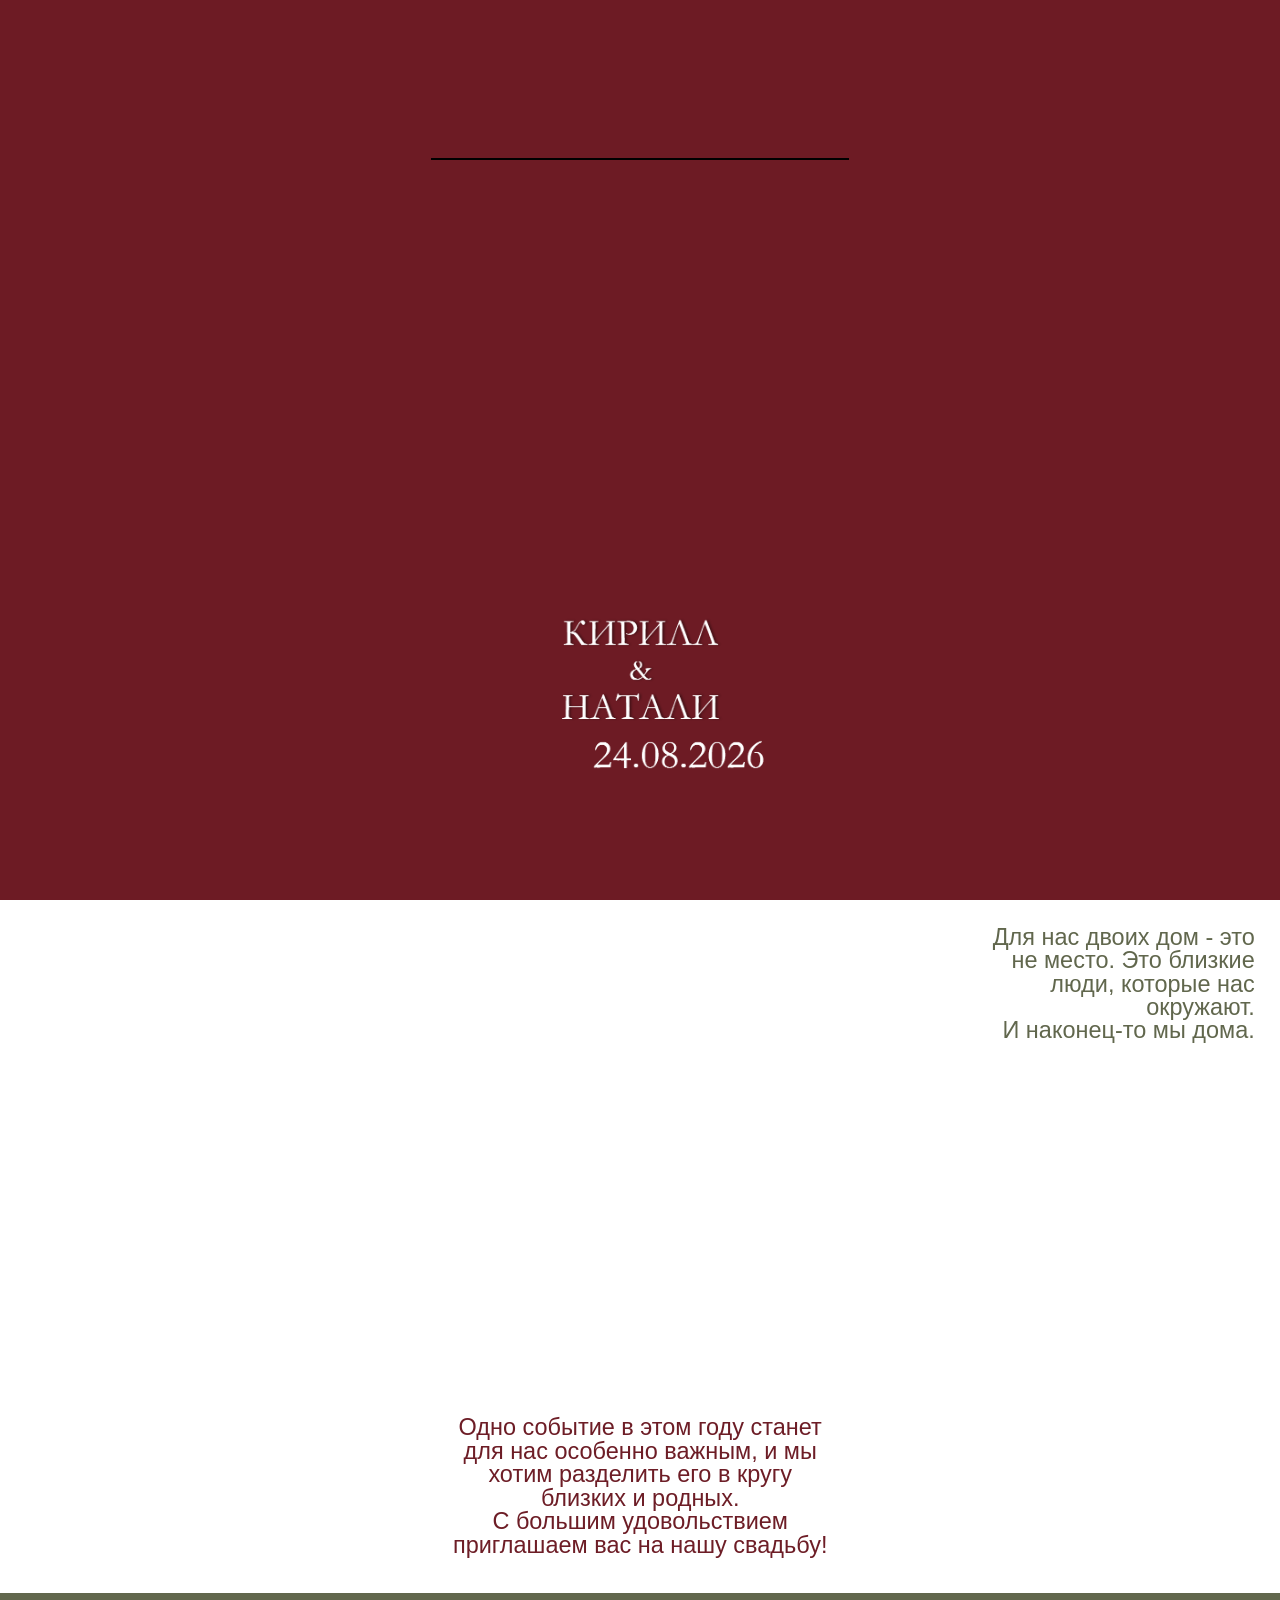
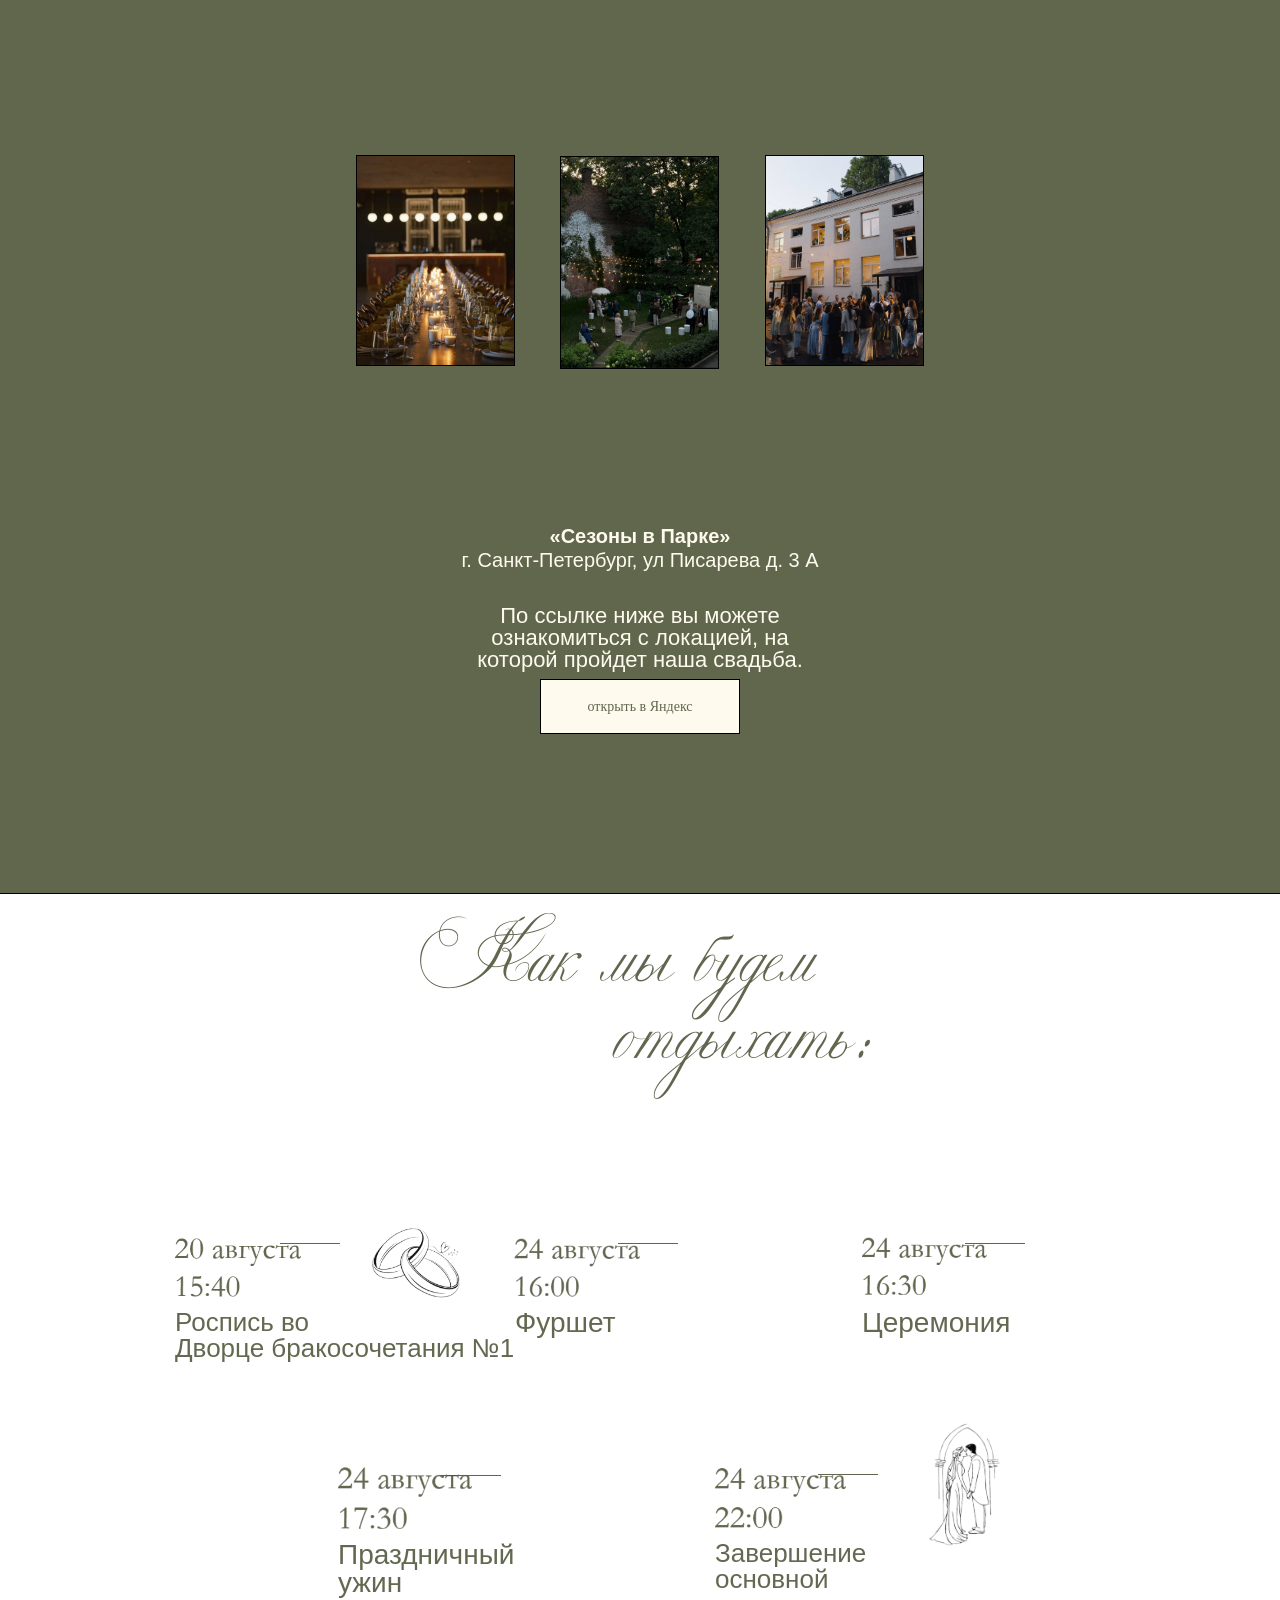
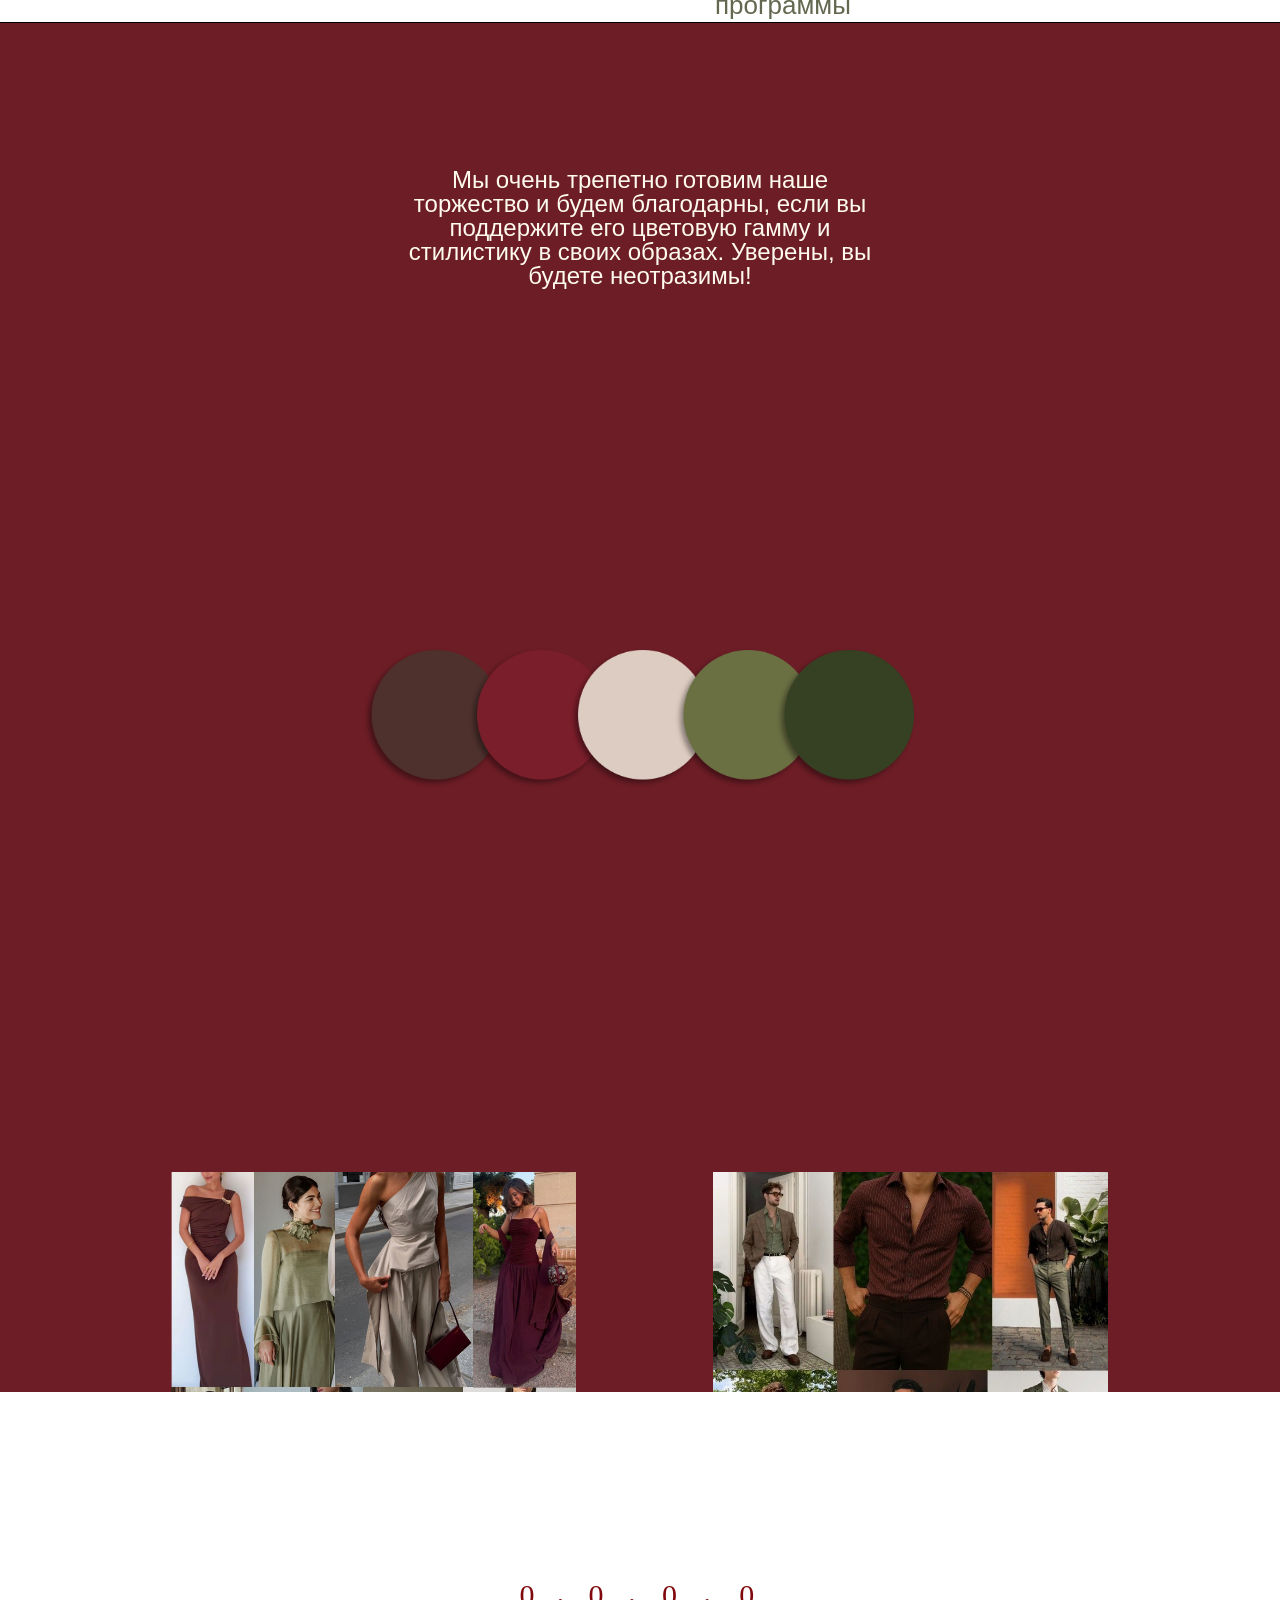
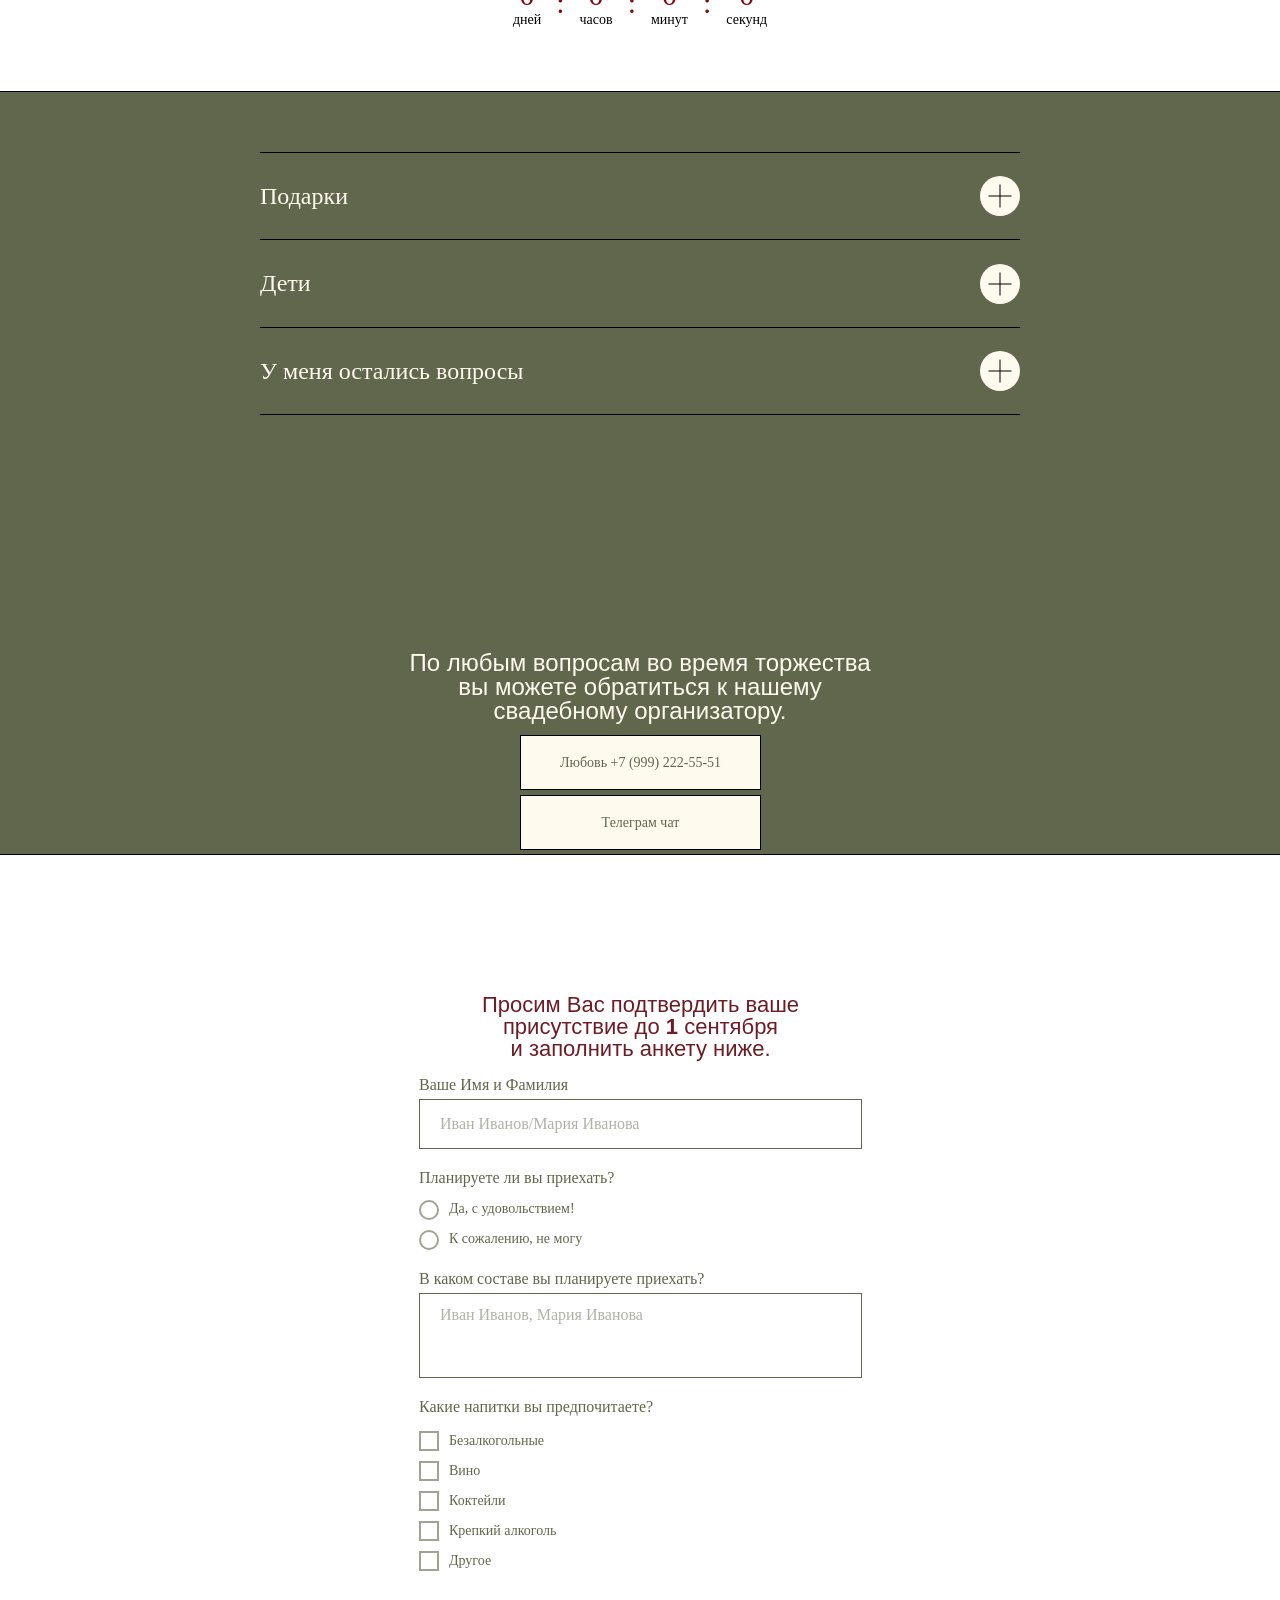
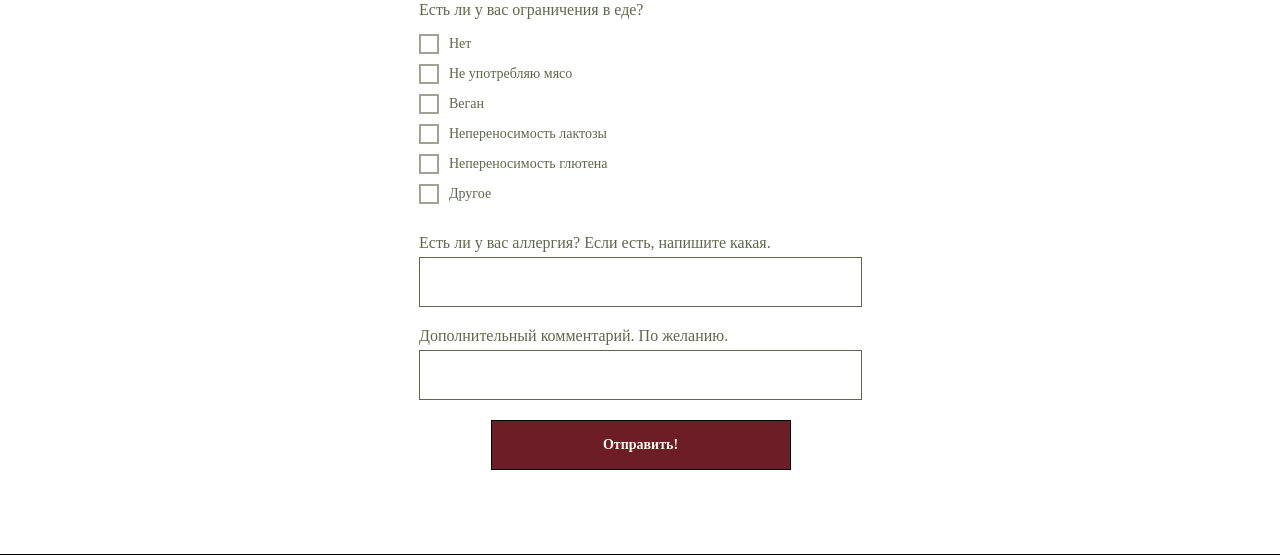
==== Invitation.html @ 8270ad00 "Сделал Дресс-код" ====
<!DOCTYPE html>
<!-- saved from url=(0051)https://inviteforwedd.ru/innaandvyacheslav/package2 -->
<html>

<head>
    <meta http-equiv="Content-Type" content="text/html; charset=UTF-8">
    <meta name="viewport" content="width=device-width, initial-scale=1.0"> <!--metatextblock-->
    <title>Натали и Кирилл</title>
    <meta property="og:url" content="https://inviteforwedd.ru/innaandvyacheslav/package2">
    <meta property="og:title" content="Натали и Кирилл">
    <meta property="og:description" content="">
    <meta property="og:type" content="website">
    <meta property="og:image" content="https://static.tildacdn.com/tild3133-3933-4231-a339-396462373131/photo.jpg">
    <link rel="canonical" href="https://inviteforwedd.ru/innaandvyacheslav/package2"> <!--/metatextblock-->
    <meta name="format-detection" content="telephone=no">
    <meta http-equiv="x-dns-prefetch-control" content="on">
    <link rel="dns-prefetch" href="https://ws.tildacdn.com/">
    <link rel="dns-prefetch" href="https://static.tildacdn.com/">
    <link rel="shortcut icon" href="https://static.tildacdn.com/img/tildafavicon.ico" type="image/x-icon">
    <!-- Assets -->
    <script type="text/javascript" async="" id="tildastatscript"
        src="./images/tilda-stat-1.0.min.js.Без названия"></script>
    <script src="./images/tilda-fallback-1.0.min.js.Без названия" async="" charset="utf-8"></script>
    <link rel="stylesheet" href="./images/tilda-grid-3.0.min.css" type="text/css" media="all"
        onerror="this.loaderr=&#39;y&#39;;">
    <link rel="stylesheet" href="./images/tilda-blocks-page88470726.min.css" type="text/css" media="all"
        onerror="this.loaderr=&#39;y&#39;;">
    <link rel="preconnect" href="https://fonts.gstatic.com/">
    <link href="./images/css2" rel="stylesheet">
    <link rel="stylesheet" href="./images/tilda-animation-2.0.min.css" type="text/css" media="all"
        onerror="this.loaderr=&#39;y&#39;;">
    <link rel="stylesheet" href="./images/tilda-forms-1.0.min.css" type="text/css" media="all"
        onerror="this.loaderr=&#39;y&#39;;">
    <link rel="stylesheet" href="./images/tilda-zoom-2.0.min.css" type="text/css" media="all"
        onload="this.media=&#39;all&#39;;" onerror="this.loaderr=&#39;y&#39;;"> <noscript>
        <link rel="stylesheet" href="https://static.tildacdn.com/css/tilda-zoom-2.0.min.css" type="text/css"
            media="all" />
    </noscript>
    <link rel="stylesheet" href="./images/Montserrat" type="text/css">
    <script nomodule="" src="./images/tilda-polyfill-1.0.min.js.Без названия" charset="utf-8"></script>
    <script
        type="text/javascript">function t_onReady(func) { if (document.readyState != 'loading') { func(); } else { document.addEventListener('DOMContentLoaded', func); } }
            function t_onFuncLoad(funcName, okFunc, time) { if (typeof window[funcName] === 'function') { okFunc(); } else { setTimeout(function () { t_onFuncLoad(funcName, okFunc, time); }, (time || 100)); } } function t396_initialScale(t) { var e = document.getElementById("rec" + t); if (e) { var i = e.querySelector(".t396__artboard"); if (i) { window.tn_scale_initial_window_width || (window.tn_scale_initial_window_width = document.documentElement.clientWidth); var a = window.tn_scale_initial_window_width, r = [], n, l = i.getAttribute("data-artboard-screens"); if (l) { l = l.split(","); for (var o = 0; o < l.length; o++)r[o] = parseInt(l[o], 10) } else r = [320, 480, 640, 960, 1200]; for (var o = 0; o < r.length; o++) { var d = r[o]; a >= d && (n = d) } var _ = "edit" === window.allrecords.getAttribute("data-tilda-mode"), c = "center" === t396_getFieldValue(i, "valign", n, r), s = "grid" === t396_getFieldValue(i, "upscale", n, r), w = t396_getFieldValue(i, "height_vh", n, r), g = t396_getFieldValue(i, "height", n, r), u = !!window.opr && !!window.opr.addons || !!window.opera || -1 !== navigator.userAgent.indexOf(" OPR/"); if (!_ && c && !s && !w && g && !u) { var h = parseFloat((a / n).toFixed(3)), f = [i, i.querySelector(".t396__carrier"), i.querySelector(".t396__filter")], v = Math.floor(parseInt(g, 10) * h) + "px", p; i.style.setProperty("--initial-scale-height", v); for (var o = 0; o < f.length; o++)f[o].style.setProperty("height", "var(--initial-scale-height)"); t396_scaleInitial__getElementsToScale(i).forEach((function (t) { t.style.zoom = h })) } } } } function t396_scaleInitial__getElementsToScale(t) { return t ? Array.prototype.slice.call(t.children).filter((function (t) { return t && (t.classList.contains("t396__elem") || t.classList.contains("t396__group")) })) : [] } function t396_getFieldValue(t, e, i, a) { var r, n = a[a.length - 1]; if (!(r = i === n ? t.getAttribute("data-artboard-" + e) : t.getAttribute("data-artboard-" + e + "-res-" + i))) for (var l = 0; l < a.length; l++) { var o = a[l]; if (!(o <= i) && (r = o === n ? t.getAttribute("data-artboard-" + e) : t.getAttribute("data-artboard-" + e + "-res-" + o))) break } return r } window.TN_SCALE_INITIAL_VER = "1.0", window.tn_scale_initial_window_width = null;</script>
    <script>function t_falladv__handleDomTimeOut() { if ("loading" == document.readyState && "object" == typeof window.performance && null !== document.head.querySelector('script[src^="https://static.tildacdn."]')) { var e = window.performance.getEntriesByType("resource"), t = ""; if (e.forEach((function (e) { e.name.indexOf("https://static.tildacdn.") > -1 && e.startTime > 0 && (t = "ok") })), "ok" != t) { console.log("Force switching origin"); var r = document.querySelectorAll("script,link,img"); Array.prototype.forEach.call(r, (function (e) { t_falladv__reloadSRC(e) })), window.lazy_err_static = "y" } } } function t_falladv__reloadSRC(e) { var t = e.tagName, r = "", n = ""; if (!("LINK" != t && "SCRIPT" != t && "IMG" != t || ("LINK" == t && (r = e.getAttribute("href")), "SCRIPT" != t && "IMG" != t || (r = e.getAttribute("src")), "string" != typeof r || "IMG" == t && -1 !== r.indexOf("/-/empty/")))) { var o = /\/static\.tildacdn\.(info|.{1,3})\//; if (o.test(r)) n = r.replace(o, "/static3.tildacdn.com/"); else if (0 === r.indexOf("https://ws.tildacdn.com/")) { var c = r.split("/"); n = "/" + c[c.length - 1] } if (n.indexOf("/css/fonts-tildasans") > 0 && (n = n.replace(".css", ".s3.css")), "" != n) { if ("SCRIPT" == t) { if (null !== document.head.querySelector('script[src^="' + n + '"]')) return } else if ("LINK" == t && null !== document.head.querySelector('link[href^="' + n + '"]')) return; if ("LINK" == t) { var i = window.document.createElement("link"); i.rel = "stylesheet", i.type = "text/css", i.href = n, i.media = "all", i.onload = function () { e.remove() }, document.head.appendChild(i) } else if ("SCRIPT" == t) { var a = window.document.createElement("script"); a.async = !0, a.src = n, a.onload = function () { e.remove() }, document.head.appendChild(a) } else "IMG" == t && (e.src = n); "object" != typeof window.t_cdnerrors && (window.t_cdnerrors = []), window.t_cdnerrors.push({ url: r }), console.log("(fallback) Try to reload: " + n) } } }
    </script>
    <script src="./images/jquery-1.10.2.min.js.Без названия" charset="utf-8"
        onerror="this.loaderr=&#39;y&#39;;"></script>
    <script src="./images/tilda-scripts-3.0.min.js.Без названия" charset="utf-8" defer=""
        onerror="this.loaderr=&#39;y&#39;;"></script>
    <script src="./images/tilda-blocks-page88470726.min.js.Без названия" charset="utf-8" async=""
        onerror="this.loaderr=&#39;y&#39;;"></script>
    <script src="./images/tilda-lazyload-1.0.min.js.Без названия" charset="utf-8" async=""
        onerror="this.loaderr=&#39;y&#39;;"></script>
    <script src="./images/tilda-animation-2.0.min.js.Без названия" charset="utf-8" async=""
        onerror="this.loaderr=&#39;y&#39;;"></script>
    <script src="./images/tilda-zero-1.1.min.js.Без названия" charset="utf-8" async=""
        onerror="this.loaderr=&#39;y&#39;;"></script>
    <script src="./images/tilda-forms-1.0.min.js.Без названия" charset="utf-8" async=""
        onerror="this.loaderr=&#39;y&#39;;"></script>
    <script src="./images/tilda-zero-forms-1.0.min.js.Без названия" charset="utf-8" async=""
        onerror="this.loaderr=&#39;y&#39;;"></script>
    <script src="./images/tilda-animation-ext-1.0.min.js.Без названия" charset="utf-8" async=""
        onerror="this.loaderr=&#39;y&#39;;"></script>
    <script src="./images/tilda-animation-sbs-1.0.min.js.Без названия" charset="utf-8" async=""
        onerror="this.loaderr=&#39;y&#39;;"></script>
    <script src="./images/tilda-zoom-2.0.min.js.Без названия" charset="utf-8" async=""
        onerror="this.loaderr=&#39;y&#39;;"></script>
    <script src="./images/hammer.min.js.Без названия" charset="utf-8" async=""
        onerror="this.loaderr=&#39;y&#39;;"></script>
    <script src="./images/tilda-zero-scale-1.0.min.js.Без названия" charset="utf-8" async=""
        onerror="this.loaderr=&#39;y&#39;;"></script>
    <script src="./images/tilda-zero-fixed-1.0.min.js.Без названия" charset="utf-8" async=""
        onerror="this.loaderr=&#39;y&#39;;"></script>
    <script src="./images/tilda-events-1.0.min.js.Без названия" charset="utf-8" async=""
        onerror="this.loaderr=&#39;y&#39;;"></script>
    <script type="text/javascript">window.dataLayer = window.dataLayer || [];</script>
    <script type="text/javascript">(function () {
            if ((/bot|google|yandex|baidu|bing|msn|duckduckbot|teoma|slurp|crawler|spider|robot|crawling|facebook/i.test(navigator.userAgent)) === false && typeof (sessionStorage) != 'undefined' && sessionStorage.getItem('visited') !== 'y' && document.visibilityState) {
                var style = document.createElement('style'); style.type = 'text/css'; style.innerHTML = '@media screen and (min-width: 980px) {.t-records {opacity: 0;}.t-records_animated {-webkit-transition: opacity ease-in-out .2s;-moz-transition: opacity ease-in-out .2s;-o-transition: opacity ease-in-out .2s;transition: opacity ease-in-out .2s;}.t-records.t-records_visible {opacity: 1;}}'; document.getElementsByTagName('head')[0].appendChild(style); function t_setvisRecs() { var alr = document.querySelectorAll('.t-records'); Array.prototype.forEach.call(alr, function (el) { el.classList.add("t-records_animated"); }); setTimeout(function () { Array.prototype.forEach.call(alr, function (el) { el.classList.add("t-records_visible"); }); sessionStorage.setItem("visited", "y"); }, 400); }
                document.addEventListener('DOMContentLoaded', t_setvisRecs);
            }
        })();</script>
    <style type="text/css">
        @media screen and (min-width: 980px) {
            .t-records {
                opacity: 0;
            }

            .t-records_animated {
                -webkit-transition: opacity ease-in-out .2s;
                -moz-transition: opacity ease-in-out .2s;
                -o-transition: opacity ease-in-out .2s;
                transition: opacity ease-in-out .2s;
            }

            .t-records.t-records_visible {
                opacity: 1;
            }
        }
    </style>
    <script src="./images/timer.min.js.Без названия"></script>
    <style>
        .t396 .t-animate[data-animate-style="fadein"],
        .t396 .t-animate[data-animate-style="fadeinup"],
        .t396 .t-animate[data-animate-style="fadeindown"],
        .t396 .t-animate[data-animate-style="fadeinleft"],
        .t396 .t-animate[data-animate-style="fadeinright"],
        .t396 .t-animate[data-animate-style="zoomin"],
        .t396 .t-animate[data-animate-style="zoomout"] {
            opacity: 0;
            -webkit-transition-property: opacity, transform;
            transition-property: opacity, transform;
            -webkit-transition-duration: 1s;
            transition-duration: 1s;
            -webkit-transition-timing-function: cubic-bezier(0.19, 1, 0.22, 1);
            transition-timing-function: cubic-bezier(0.19, 1, 0.22, 1);
            -webkit-backface-visibility: hidden;
            backface-visibility: hidden;
        }

        @media screen and (max-width: 1199px) {

            .t396 .t-animate[data-animate-style-res-320="fadein"],
            .t396 .t-animate[data-animate-style-res-320="fadeinup"],
            .t396 .t-animate[data-animate-style-res-320="fadeindown"],
            .t396 .t-animate[data-animate-style-res-320="fadeinleft"],
            .t396 .t-animate[data-animate-style-res-320="fadeinright"],
            .t396 .t-animate[data-animate-style-res-320="zoomin"],
            .t396 .t-animate[data-animate-style-res-320="zoomout"] {
                opacity: 0;
                -webkit-transition-property: opacity, transform;
                transition-property: opacity, transform;
                -webkit-transition-duration: 1s;
                transition-duration: 1s;
                -webkit-transition-timing-function: cubic-bezier(0.19, 1, 0.22, 1);
                transition-timing-function: cubic-bezier(0.19, 1, 0.22, 1);
                -webkit-backface-visibility: hidden;
                backface-visibility: hidden;
            }
        }

        .t396 .t-title.t-animate {
            -webkit-transition-duration: 1.2s;
            transition-duration: 1.2s;
        }

        .t396 .t-descr.t-animate,
        .t396 .t-uptitle.t-animate,
        .t396 .t-subtitle.t-animate,
        .t396 .t-text.t-animate {
            -webkit-transition-duration: 0.7s;
            transition-duration: 0.7s;
        }

        .t396 .t-item.t-animate {
            -webkit-transition-duration: 0.5s;
            transition-duration: 0.5s;
        }

        .t396 .t-animate[data-animate-style="fadein"] {
            opacity: 0;
            transform: none;
        }

        @media screen and (max-width: 1199px) {
            #allrecords .t396 .t-animate[data-animate-style-res-320="fadein"] {
                opacity: 0;
                transform: none;
            }
        }

        .t396 .t-animate_started[data-animate-style="fadein"] {
            opacity: 1;
        }

        @media screen and (max-width: 1199px) {
            #allrecords .t396 .t-animate_started[data-animate-style-res-320="fadein"] {
                opacity: 1;
            }
        }

        .t396 .t-animate[data-animate-style="fadeinup"] {
            -webkit-transform: translate(0, 100px);
            transform: translate(0, 100px);
        }

        @media screen and (max-width: 1199px) {
            #allrecords .t396 .t-animate[data-animate-style-res-320="fadeinup"] {
                -webkit-transform: translate(0, 100px);
                transform: translate(0, 100px);
            }
        }

        .t396 .t-animate_started[data-animate-style="fadeinup"] {
            opacity: 1;
            -webkit-transform: none;
            transform: none;
        }

        @media screen and (max-width: 1199px) {
            #allrecords .t396 .t-animate_started[data-animate-style-res-320="fadeinup"] {
                opacity: 1;
                -webkit-transform: none;
                transform: none;
            }
        }

        .t396 .t-animate[data-animate-style="fadeindown"] {
            -webkit-transform: translate(0, -100px);
            transform: translate(0, -100px);
        }

        @media screen and (max-width: 1199px) {
            #allrecords .t396 .t-animate[data-animate-style-res-320="fadeindown"] {
                -webkit-transform: translate(0, -100px);
                transform: translate(0, -100px);
            }
        }

        .t396 .t-animate_started[data-animate-style="fadeindown"] {
            opacity: 1;
            -webkit-transform: none;
            transform: none;
        }

        @media screen and (max-width: 1199px) {
            #allrecords .t396 .t-animate_started[data-animate-style-res-320="fadeindown"] {
                opacity: 1;
                -webkit-transform: none;
                transform: none;
            }
        }

        .t396 .t-animate[data-animate-style="fadeinleft"] {
            -webkit-transform: translate(100px, 0);
            transform: translate(100px, 0);
        }

        @media screen and (max-width: 1199px) {
            #allrecords .t396 .t-animate[data-animate-style-res-320="fadeinleft"] {
                -webkit-transform: translate(100px, 0);
                transform: translate(100px, 0);
            }
        }

        .t396 .t-animate_started[data-animate-style="fadeinleft"] {
            opacity: 1;
            -webkit-transform: none;
            transform: none;
        }

        @media screen and (max-width: 1199px) {
            #allrecords .t396 .t-animate_started[data-animate-style-res-320="fadeinleft"] {
                opacity: 1;
                -webkit-transform: none;
                transform: none;
            }
        }

        .t396 .t-animate[data-animate-style="fadeinright"] {
            -webkit-transform: translate(-100px, 0);
            transform: translate(-100px, 0);
        }

        @media screen and (max-width: 1199px) {
            #allrecords .t396 .t-animate[data-animate-style-res-320="fadeinright"] {
                -webkit-transform: translate(-100px, 0);
                transform: translate(-100px, 0);
            }
        }

        .t396 .t-animate_started[data-animate-style="fadeinright"] {
            opacity: 1;
            -webkit-transform: none;
            transform: none;
        }

        @media screen and (max-width: 1199px) {
            #allrecords .t396 .t-animate_started[data-animate-style-res-320="fadeinright"] {
                opacity: 1;
                -webkit-transform: none;
                transform: none;
            }
        }

        .t396 .t-animate[data-animate-style="zoomin"] {
            -webkit-transform: scale(0.9);
            transform: scale(0.9);
        }

        @media screen and (max-width: 1199px) {
            #allrecords .t396 .t-animate[data-animate-style-res-320="zoomin"] {
                -webkit-transform: scale(0.9);
                transform: scale(0.9);
            }
        }

        .t396 .t-animate_started[data-animate-style="zoomin"] {
            opacity: 1;
            -webkit-transform: scale(1);
            transform: scale(1);
        }

        @media screen and (max-width: 1199px) {
            #allrecords .t396 .t-animate_started[data-animate-style-res-320="zoomin"] {
                opacity: 1;
                -webkit-transform: scale(1);
                transform: scale(1);
            }
        }

        .t396 .t-animate[data-animate-style="zoomout"] {
            -webkit-transform: scale(1.2);
            transform: scale(1.2);
        }

        @media screen and (max-width: 1199px) {
            #allrecords .t396 .t-animate[data-animate-style-res-320="zoomout"] {
                -webkit-transform: scale(1.2);
                transform: scale(1.2);
            }
        }

        .t396 .t-animate_started[data-animate-style="zoomout"] {
            opacity: 1;
            -webkit-transform: scale(1);
            transform: scale(1);
        }

        @media screen and (max-width: 1199px) {
            #allrecords .t396 .t-animate_started[data-animate-style-res-320="zoomout"] {
                opacity: 1;
                -webkit-transform: scale(1);
                transform: scale(1);
            }
        }

        .t396 .t-animate_started[data-animate-distance],
        .t396 .t-animate_started[data-animate-scale] {
            -webkit-transform: none !important;
            transform: none !important;
        }

        @media screen and (max-width: 1199px) {

            #allrecords .t396 .t-animate_started[data-animate-distance-res-320],
            #allrecords .t396 .t-animate_started[data-animate-style-res-320="zoomout"] {
                -webkit-transform: none !important;
                transform: none !important;
            }
        }
    </style>
    <style id="sbs-animation-block-overflow">
        .t-animation-sbs__overflow-x {
            overflow-x: hidden;
        }
    </style>
    <style id="zero-forms-textarea-styles">
        .t396__elem .t-input-group_ta textarea.t-input {
            padding-top: 10px;
            vertical-align: bottom;
            resize: none;
        }
    </style>
    <link id="t-zero-form-errorbox-styles" href="./images/tilda-zero-form-errorbox.min.css" rel="stylesheet"
        data-loaded="true">
    <link href="./images/css" rel="stylesheet" type="text/css">
</head>

<body class="t-body" style="margin: 0px;"> <!--allrecords-->
    <div id="allrecords" class="t-records t-records_animated t-records_visible"
        data-hook="blocks-collection-content-node" data-tilda-project-id="8647961" data-tilda-page-id="88470726"
        data-tilda-page-alias="innaandvyacheslav/package2" data-tilda-formskey="ae5c109b0ddc4888ee8eb10388647961"
        data-tilda-cookie="no" data-tilda-lazy="yes" data-tilda-root-zone="com" data-tilda-project-country="RU">
        <div id="rec1462533431" class="r t-rec t-screenmin-640px" style=" " data-animationappear="off"
            data-record-type="674" data-screen-min="640px"> <!-- T674 -->
            <div class="t674">
                <div class="t674__cover t674__cover_fixed" id="recorddiv1462533431" itemscope=""
                    itemtype="http://schema.org/ImageObject">
                    <div class="t674__cover-carrier t-bgimg loaded"
                        data-original="https://static.tildacdn.com/tild6362-3363-4931-a132-383434323131/_1.jpg"
                        style="background-image: url(&quot;https://optim.tildacdn.com/tild6362-3363-4931-a132-383434323131/-/format/webp/_1.jpg.webp&quot;);">
                    </div>
                    <meta itemprop="image"
                        content="https://static.tildacdn.com/tild6362-3363-4931-a132-383434323131/_1.jpg">
                </div>
                <style>
                    @media screen and (min-width:641px) {
                        body {
                            background-color: #ffffff !important;
                            ;
                            position: relative;
                            z-index: 0;
                        }

                        #allrecords {
                            background-color: transparent !important;
                        }

                        #rec1462533431 .t674__cover {
                            display: block;
                        }

                        #rec1462533431 .t674__cover-carrier {
                            opacity: 0;
                        }

                        #rec1462533431 .t674__cover-carrier.loaded {
                            opacity: 1;
                        }
                    }
                </style>
            </div>
            <script>(function () { var isSafariOnIOS = !!navigator.userAgent.match(/iP(hone|od|ad)/) && navigator.userAgent.match(/WebKit/i) && !navigator.userAgent.match(/CriOS/i) && !navigator.userAgent.match(/FxiOS/i); if (!isSafariOnIOS) return; var recid = 'rec1462533431'; var rec = document.getElementById(recid); if (!rec) return; rec.classList.add('safari'); })();</script>
        </div>
        <div id="rec1462533441" class="r t-rec t-screenmax-640px" style=" " data-animationappear="off"
            data-record-type="674" data-screen-max="640px"> <!-- T674 -->
            <div class="t674">
                <div class="t674__cover t674__cover_fixed" id="recorddiv1462533441" itemscope=""
                    itemtype="http://schema.org/ImageObject">
                    <div class="t674__cover-carrier t-bgimg"
                        data-original="https://static.tildacdn.com/tild3234-6533-4332-b534-346431343737/photo.jpeg"
                        style="background-image:url(https://thb.tildacdn.com/tild3234-6533-4332-b534-346431343737/-/resizeb/20x/photo.jpeg)">
                    </div>
                    <meta itemprop="image"
                        content="https://static.tildacdn.com/tild3234-6533-4332-b534-346431343737/photo.jpeg">
                </div>
                <style>
                    @media screen and (max-width:640px) {
                        body {
                            background-color: #ffffff !important;
                            ;
                            position: relative;
                            z-index: 0;
                        }

                        #allrecords {
                            background-color: transparent !important;
                        }

                        #rec1462533441 .t674__cover {
                            display: block;
                        }

                        #rec1462533441 .t674__cover-carrier {
                            opacity: 0;
                        }

                        #rec1462533441 .t674__cover-carrier.loaded {
                            opacity: 1;
                        }
                    }
                </style>
            </div>
            <script>(function () { var isSafariOnIOS = !!navigator.userAgent.match(/iP(hone|od|ad)/) && navigator.userAgent.match(/WebKit/i) && !navigator.userAgent.match(/CriOS/i) && !navigator.userAgent.match(/FxiOS/i); if (!isSafariOnIOS) return; var recid = 'rec1462533441'; var rec = document.getElementById(recid); if (!rec) return; rec.classList.add('safari'); })();</script>
        </div>
        <div id="rec1462533451" class="r t-rec t-rec_pt_0" style="padding-top: 0px; --zoom: 1.355;"
            data-animationappear="off" data-record-type="396"> <!-- T396 -->
            <style>
                #rec1462533451 .t396__artboard {
                    min-height: 550px;
                    height: 100vh;
                    background-color: #6d1b24;
                }

                #rec1462533451 .t396__filter {
                    min-height: 550px;
                    height: 100vh;
                }

                #rec1462533451 .t396__carrier {
                    min-height: 550px;
                    height: 100vh;
                    background-position: center center;
                    background-attachment: scroll;
                    background-size: cover;
                    background-repeat: no-repeat;
                }

                @media screen and (max-width:1199px) {

                    #rec1462533451 .t396__artboard,
                    #rec1462533451 .t396__filter,
                    #rec1462533451 .t396__carrier {
                        min-height: 550px;
                    }

                    #rec1462533451 .t396__artboard {
                        background-color: #000000;
                    }

                    #rec1462533451 .t396__filter {}

                    #rec1462533451 .t396__carrier {
                        background-image: url('https://static.tildacdn.com/tild3531-3732-4461-b535-363633633137/IMG_3767.JPG');
                        background-attachment: scroll;
                    }
                }

                #rec1462533451 .tn-elem[data-elem-id="1709019818458"] {
                    z-index: 3;
                    top: calc(50vh - 275px + 1px);
                    left: calc(50% - 600px + 404px);
                    width: 392px;
                    height: auto;
                }

                #rec1462533451 .tn-elem[data-elem-id="1709019818458"] .tn-atom {
                    border-width: 1px;
                    border-radius: 0px 0px 0px 0px;
                    overflow: hidden;
                    background-position: center center;
                    border-color: #000000;
                    border-style: solid;
                }

                #rec1462533451 .tn-elem[data-elem-id="1709019818458"] .tn-atom__img {
                    object-position: center center;
                }

                @media screen and (max-width:1199px) {
                    #rec1462533451 .tn-elem[data-elem-id="1709019818458"] {
                        display: table;
                        top: -6px;
                        left: calc(50% - 160px + 525px);
                        height: auto;
                    }
                }

                #rec1462533451 .tn-elem[data-elem-id="176111671362666250"] {
                    z-index: 3;
                    top: calc(50vh - 275px + 496px);
                    left: calc(50% - 600px + 527px);
                    width: 146px;
                    height: auto;
                }

                #rec1462533451 .tn-elem[data-elem-id="176111671362666250"] .tn-atom {
                    border-radius: 0px 0px 0px 0px;
                    background-position: center center;
                    border-color: transparent;
                    border-style: solid;
                }

                #rec1462533451 .tn-elem[data-elem-id="176111671362666250"] .tn-atom__img {
                    border-radius: 0px 0px 0px 0px;
                    object-position: center center;
                }

                @media screen and (max-width:1199px) {
                    #rec1462533451 .tn-elem[data-elem-id="176111671362666250"] {
                        display: table;
                        top: 162px;
                        left: calc(50% - 160px + 116px);
                        width: 88px;
                        height: auto;
                    }
                }

                #rec1462533451 .tn-elem[data-elem-id="1709021532452"] {
                    z-index: 3;
                    top: calc(50vh - 275px + 361px);
                    left: calc(50% - 600px + 486px);
                    width: 228px;
                    height: auto;
                }

                #rec1462533451 .tn-elem[data-elem-id="1709021532452"] .tn-atom {
                    border-radius: 0px 0px 0px 0px;
                    background-position: center center;
                    border-color: transparent;
                    border-style: solid;
                }

                #rec1462533451 .tn-elem[data-elem-id="1709021532452"] .tn-atom__img {
                    border-radius: 0px 0px 0px 0px;
                    object-position: center center;
                }

                @media screen and (max-width:1199px) {
                    #rec1462533451 .tn-elem[data-elem-id="1709021532452"] {
                        display: table;
                        top: 50px;
                        left: calc(50% - 160px + 71px);
                        width: 179px;
                        height: auto;
                    }
                }

                #rec1462533451 .tn-elem[data-elem-id="1709021532455"] {
                    z-index: 3;
                    top: calc(50vh - 275px + 26px);
                    left: calc(50% - 600px + 527px);
                    width: 146px;
                    height: auto;
                }

                #rec1462533451 .tn-elem[data-elem-id="1709021532455"] .tn-atom {
                    border-radius: 0px 0px 0px 0px;
                    background-position: center center;
                    border-color: transparent;
                    border-style: solid;
                }

                #rec1462533451 .tn-elem[data-elem-id="1709021532455"] .tn-atom__img {
                    border-radius: 0px 0px 0px 0px;
                    object-position: center center;
                }

                @media screen and (max-width:1199px) {
                    #rec1462533451 .tn-elem[data-elem-id="1709021532455"] {
                        display: table;
                        top: 21px;
                        left: calc(50% - 160px + 100px);
                        width: 120px;
                        height: auto;
                    }
                }
            </style>
            <div class="t396">
                <div class="t396__artboard rendered t396__artboard_scale" data-artboard-recid="1462533451"
                    data-artboard-screens="320,1200" data-artboard-height="550" data-artboard-valign="center"
                    data-artboard-height_vh="100" data-artboard-upscale="window" data-artboard-height-res-320="550"
                    data-artboard-proxy-min-offset-top="20.4" data-artboard-proxy-min-height="550"
                    data-artboard-proxy-max-height="786">
                    <div class="t396__carrier" data-artboard-recid="1462533451"></div>
                    <div class="t396__filter" data-artboard-recid="1462533451"></div>
                    <div class="t396__elem tn-elem tn-elem__14625334511709019818458" data-elem-id="1709019818458"
                        data-elem-type="image" data-field-top-value="1" data-field-left-value="404"
                        data-field-height-value="548" data-field-width-value="392" data-field-axisy-value="top"
                        data-field-axisx-value="left" data-field-container-value="grid" data-field-topunits-value="px"
                        data-field-leftunits-value="px" data-field-heightunits-value="px"
                        data-field-widthunits-value="px" data-field-filewidth-value="1260"
                        data-field-fileheight-value="1762" data-field-heightmode-value="hug"
                        data-field-top-res-320-value="-6" data-field-left-res-320-value="525"
                        data-field-height-res-320-value="548"
                        data-fields="img,width,filewidth,fileheight,top,left,container,axisx,axisy,widthunits,leftunits,topunits"
                        style="left: 404px; top: 16.1px; width: 392px; zoom: 1.355;">
                        <div class="tn-atom" style="transform-origin: center center;"> <img
                                class="tn-atom__img t-img loaded"
                                data-original="https://static.tildacdn.com/tild3730-3632-4437-a136-366338623631/IMG_3767_1.jpg"
                                src="./images/IMG_3767_1.jpg.webp" alt="" imgfield="tn_img_1709019818458"> </div>
                    </div>
                    <div class="t396__elem tn-elem tn-elem__1462533451176111671362666250 t-animate t-animate_started"
                        data-elem-id="176111671362666250" data-elem-type="image" data-field-top-value="496"
                        data-field-left-value="527" data-field-height-value="23" data-field-width-value="146"
                        data-field-axisy-value="top" data-field-axisx-value="left" data-field-container-value="grid"
                        data-field-topunits-value="px" data-field-leftunits-value="px" data-field-heightunits-value="px"
                        data-field-widthunits-value="px" data-animate-style="fadein" data-animate-duration="5"
                        data-animate-mobile="y" data-field-filewidth-value="857" data-field-fileheight-value="137"
                        data-field-heightmode-value="hug" data-field-top-res-320-value="480"
                        data-field-left-res-320-value="95" data-field-height-res-320-value="14"
                        data-field-width-res-320-value="88" data-animate-delay-res-320="0"
                        data-fields="img,width,filewidth,fileheight,top,left,container,axisx,axisy,widthunits,leftunits,topunits"
                        style="left: 527px; top: 511.1px; width: 146px; zoom: 1.355; transition-duration: 5s;">
                        <div class="tn-atom" style="transform-origin: center center;"> <img
                                class="tn-atom__img t-img loaded" src="./images/Date_of_wedding.png" style="width: 150%;" alt=""
                                imgfield="tn_img_176111671362666250"> </div>
                    </div>
                    <div class="t396__elem tn-elem tn-elem__14625334511709021532452 t-animate t-animate_started"
                        data-elem-id="1709021532452" data-elem-type="image" data-field-top-value="361"
                        data-field-left-value="486" data-field-height-value="107" data-field-width-value="228"
                        data-field-axisy-value="top" data-field-axisx-value="left" data-field-container-value="grid"
                        data-field-topunits-value="px" data-field-leftunits-value="px" data-field-heightunits-value="px"
                        data-field-widthunits-value="px" data-animate-style="fadein" data-animate-duration="5"
                        data-animate-mobile="y" data-field-filewidth-value="1458" data-field-fileheight-value="684"
                        data-field-heightmode-value="hug" data-field-top-res-320-value="30"
                        data-field-left-res-320-value="71" data-field-height-res-320-value="84"
                        data-field-width-res-320-value="179" data-animate-delay-res-320="0"
                        data-fields="img,width,filewidth,fileheight,top,left,container,axisx,axisy,widthunits,leftunits,topunits"
                        style="left: 486px; top: 376.1px; width: 228px; zoom: 1.355; transition-duration: 5s;">
                        <div class="tn-atom" style="transform-origin: center center;"> <img
                                class="tn-atom__img t-img loaded" src="./images/Кирилл и Натали.png" alt=""
                                imgfield="tn_img_1709021532452"> </div>
                    </div>
                    <div class="t396__elem tn-elem tn-elem__14625334511709021532455 t-animate t-animate_started"
                        data-elem-id="1709021532455" data-elem-type="image" data-field-top-value="26"
                        data-field-left-value="527" data-field-height-value="25" data-field-width-value="146"
                        data-field-axisy-value="top" data-field-axisx-value="left" data-field-container-value="grid"
                        data-field-topunits-value="px" data-field-leftunits-value="px" data-field-heightunits-value="px"
                        data-field-widthunits-value="px" data-animate-style="fadein" data-animate-duration="5"
                        data-animate-mobile="y" data-field-filewidth-value="1243" data-field-fileheight-value="216"
                        data-field-heightmode-value="hug" data-field-top-res-320-value="21"
                        data-field-left-res-320-value="100" data-field-height-res-320-value="21"
                        data-field-width-res-320-value="120" data-animate-delay-res-320="0"
                        data-fields="img,width,filewidth,fileheight,top,left,container,axisx,axisy,widthunits,leftunits,topunits"
                        style="left: 527px; top: 41.1px; width: 146px; zoom: 1.355; transition-duration: 5s;">
                        <div class="tn-atom" style="transform-origin: center center;"> <img
                                class="tn-atom__img t-img loaded"
                                data-original="https://static.tildacdn.com/tild6238-6362-4464-b766-333666633936/photo.png"
                                src="./images/photo(1).png.webp" alt="" imgfield="tn_img_1709021532455"> </div>
                    </div>
                    <style class="t396__scale-style">
                        .t-rec#rec1462533451 {
                            overflow: visible;
                        }

                        #rec1462533451 .t396__artboard:not(.t396__artboard-flex),
                        #rec1462533451 .t396__artboard:not(.t396__artboard-flex) .t396__carrier,
                        #rec1462533451 .t396__artboard:not(.t396__artboard-flex) .t396__filter {
                            width: 100vw !important;
                            max-width: 100%;
                        }

                        #rec1462533451 .t396__carrier,
                        #rec1462533451 .t396__filter,
                        #rec1462533451 .t396__artboard {
                            height: 786px !important;
                        }
                    </style>
                </div>
            </div>
            <script>t_onFuncLoad('t396_initialScale', function () { t396_initialScale('1462533451'); }); t_onReady(function () { t_onFuncLoad('t396_init', function () { t396_init('1462533451'); }); });</script>
            <!-- /T396 -->
        </div>
        <div id="rec1462533461" class="r t-rec t-animation-sbs__overflow-x" style="--zoom: 1.355;"
            data-animationappear="off" data-record-type="396"> <!-- T396 -->
            <style>
                #rec1462533461 .t396__artboard {
                    height: 650px;
                    background-color: #ffffff;
                }

                #rec1462533461 .t396__filter {
                    height: 650px;
                }

                #rec1462533461 .t396__carrier {
                    height: 650px;
                    background-position: center center;
                    background-attachment: scroll;
                    background-size: cover;
                    background-repeat: no-repeat;
                }

                @media screen and (max-width:1199px) {

                    #rec1462533461 .t396__artboard,
                    #rec1462533461 .t396__filter,
                    #rec1462533461 .t396__carrier {
                        height: 820px;
                    }

                    #rec1462533461 .t396__filter {}

                    #rec1462533461 .t396__carrier {
                        background-attachment: scroll;
                    }
                }

                #rec1462533461 .tn-elem[data-elem-id="1707809244170"] {
                    z-index: 3;
                    top: 0px;
                    left: calc(50% - 600px + -223px);
                    width: 1646px;
                    height: auto;
                }

                #rec1462533461 .tn-elem[data-elem-id="1707809244170"] .tn-atom {
                    border-radius: 0px 0px 0px 0px;
                    opacity: 0.3;
                    background-position: center center;
                    border-color: transparent;
                    border-style: solid;
                }

                #rec1462533461 .tn-elem[data-elem-id="1707809244170"] .tn-atom__img {
                    border-radius: 0px 0px 0px 0px;
                    object-position: center center;
                }

                @media screen and (max-width:1199px) {
                    #rec1462533461 .tn-elem[data-elem-id="1707809244170"] {
                        top: 138px;
                        left: calc(50% - 160px + -293px);
                        width: 906px;
                        height: auto;
                    }

                    #rec1462533461 .tn-elem[data-elem-id="1707809244170"] .tn-atom {
                        background-size: cover;
                        -webkit-transform: rotate(90deg);
                        -moz-transform: rotate(90deg);
                        transform: rotate(90deg);
                    }
                }

                #rec1462533461 .tn-elem[data-elem-id="1707812116079"] {
                    z-index: 4;
                    top: -160px;
                    left: calc(50% - 600px + -1px);
                    width: 504px;
                    height: auto;
                }

                #rec1462533461 .tn-elem.t396__elem--anim-hidden[data-elem-id="1707812116079"] {
                    opacity: 0;
                }

                #rec1462533461 .tn-elem[data-elem-id="1707812116079"] .tn-atom {
                    border-radius: 0px 0px 0px 0px;
                    background-position: center center;
                    border-color: transparent;
                    border-style: solid;
                }

                #rec1462533461 .tn-elem[data-elem-id="1707812116079"] .tn-atom__img {
                    border-radius: 0px 0px 0px 0px;
                    object-position: center center;
                }

                @media screen and (max-width:1199px) {
                    #rec1462533461 .tn-elem[data-elem-id="1707812116079"] {
                        left: calc(50% - 160px + -24px);
                        width: 316px;
                        height: auto;
                    }
                }

                #rec1462533461 .tn-elem[data-elem-id="1741590715138"] {
                    z-index: 6;
                    top: 273px;
                    left: calc(50% - 600px + 739px);
                    width: 533px;
                    height: auto;
                }

                #rec1462533461 .tn-elem[data-elem-id="1741590715138"] .tn-atom {
                    border-radius: 0px 0px 0px 0px;
                    background-position: center center;
                    border-color: transparent;
                    border-style: solid;
                }

                #rec1462533461 .tn-elem[data-elem-id="1741590715138"] .tn-atom__img {
                    border-radius: 0px 0px 0px 0px;
                    object-position: center center;
                }

                @media screen and (max-width:1199px) {
                    #rec1462533461 .tn-elem[data-elem-id="1741590715138"] {
                        top: 35px;
                        left: calc(50% - 160px + -1047px);
                        width: 298px;
                        height: auto;
                    }
                }

                #rec1462533461 .tn-elem[data-elem-id="1741590715133"] {
                    z-index: 7;
                    top: 353px;
                    left: calc(50% - 600px + -1041px);
                    width: 200px;
                    height: auto;
                }

                #rec1462533461 .tn-elem[data-elem-id="1741590715133"] .tn-atom {
                    border-radius: 0px 0px 0px 0px;
                    background-position: center center;
                    border-color: transparent;
                    border-style: solid;
                }

                #rec1462533461 .tn-elem[data-elem-id="1741590715133"] .tn-atom__img {
                    border-radius: 0px 0px 0px 0px;
                    object-position: center center;
                }

                @media screen and (max-width:1199px) {
                    #rec1462533461 .tn-elem[data-elem-id="1741590715133"] {
                        top: 566px;
                        left: calc(50% - 160px + -47px);
                        width: 357px;
                        height: auto;
                    }
                }

                #rec1462533461 .tn-elem[data-elem-id="1741524726145"] {
                    z-index: 8;
                    top: 227px;
                    left: calc(50% - 600px + 505px);
                    width: 211px;
                    height: auto;
                }

                #rec1462533461 .tn-elem[data-elem-id="1741524726145"] .tn-atom {
                    border-radius: 0px 0px 0px 0px;
                    background-position: center center;
                    border-color: transparent;
                    border-style: solid;
                }

                #rec1462533461 .tn-elem[data-elem-id="1741524726145"] .tn-atom__img {
                    border-radius: 0px 0px 0px 0px;
                    object-position: center center;
                }

                @media screen and (max-width:1199px) {
                    #rec1462533461 .tn-elem[data-elem-id="1741524726145"] {
                        top: 300px;
                        left: calc(50% - 160px + 94px);
                        width: 152px;
                        height: auto;
                    }
                }

                #rec1462533461 .tn-elem[data-elem-id="1707814217520"] {
                    z-index: 9;
                    top: 366px;
                    left: calc(50% - 600px + 425px);
                    width: 350px;
                    height: auto;
                }

                #rec1462533461 .tn-elem[data-elem-id="1707814217520"] .tn-atom {
                    border-radius: 0px 0px 0px 0px;
                    background-position: center center;
                    border-color: transparent;
                    border-style: solid;
                }

                #rec1462533461 .tn-elem[data-elem-id="1707814217520"] .tn-atom__img {
                    border-radius: 0px 0px 0px 0px;
                    object-position: center center;
                }

                @media screen and (max-width:1199px) {
                    #rec1462533461 .tn-elem[data-elem-id="1707814217520"] {
                        top: 420px;
                        left: calc(50% - 160px + 58px);
                        width: 203px;
                        height: auto;
                    }
                }

                #rec1462533461 .tn-elem[data-elem-id="1745848876022"] {
                    color: #61674d;
                    text-align: right;
                    z-index: 10;
                    top: 24px;
                    left: calc(50% - 600px + 915px);
                    width: 261px;
                    height: auto;
                }

                #rec1462533461 .tn-elem[data-elem-id="1745848876022"] .tn-atom {
                    vertical-align: middle;
                    color: #61674d;
                    font-size: 22px;
                    font-family: 'Saint', Arial, sans-serif;
                    line-height: 1;
                    font-weight: 500;
                    background-position: center center;
                    border-color: transparent;
                    border-style: solid;
                }

                @media screen and (max-width:1199px) {
                    #rec1462533461 .tn-elem[data-elem-id="1745848876022"] {
                        top: 233px;
                        left: calc(50% - 160px + 109px);
                        width: 199px;
                        height: auto;
                    }

                    #rec1462533461 .tn-elem[data-elem-id="1745848876022"] .tn-atom {
                        font-size: 17px;
                        line-height: 1;
                        background-size: cover;
                    }
                }

                #rec1462533461 .tn-elem[data-elem-id="1745850648422"] {
                    color: #6d1d26;
                    text-align: center;
                    z-index: 11;
                    top: 484px;
                    left: calc(50% - 600px + 421px);
                    width: 358px;
                    height: auto;
                }

                #rec1462533461 .tn-elem[data-elem-id="1745850648422"] .tn-atom {
                    vertical-align: middle;
                    color: #6d1d26;
                    font-size: 22px;
                    font-family: 'Saint', Arial, sans-serif;
                    line-height: 1;
                    font-weight: 500;
                    background-position: center center;
                    border-color: transparent;
                    border-style: solid;
                }

                @media screen and (max-width:1199px) {
                    #rec1462533461 .tn-elem[data-elem-id="1745850648422"] {
                        top: 483px;
                        left: calc(50% - 160px + 38px);
                        width: 244px;
                        height: auto;
                    }

                    #rec1462533461 .tn-elem[data-elem-id="1745850648422"] .tn-atom {
                        font-size: 17px;
                        line-height: 1;
                        background-size: cover;
                    }
                }
            </style>
            <div class="t396">
                <div class="t396__artboard rendered t396__artboard_scale" data-artboard-recid="1462533461"
                    data-artboard-screens="320,1200" data-artboard-height="650" data-artboard-valign="center"
                    data-artboard-upscale="window" data-artboard-height-res-320="820"
                    data-artboard-proxy-min-offset-top="0" data-artboard-proxy-min-height="650"
                    data-artboard-proxy-max-height="650" style="">
                    <div class="t396__carrier" data-artboard-recid="1462533461" style=""></div>
                    <div class="t396__filter" data-artboard-recid="1462533461" style=""></div>
                    <div class="t396__elem tn-elem tn-elem__14625334611707809244170" data-elem-id="1707809244170"
                        data-elem-type="image" data-field-top-value="0" data-field-left-value="-223"
                        data-field-height-value="1097" data-field-width-value="1646" data-field-axisy-value="top"
                        data-field-axisx-value="left" data-field-container-value="grid" data-field-topunits-value="px"
                        data-field-leftunits-value="px" data-field-heightunits-value="px"
                        data-field-widthunits-value="px" data-field-filewidth-value="1680"
                        data-field-fileheight-value="1120" data-field-heightmode-value="hug"
                        data-field-top-res-320-value="138" data-field-left-res-320-value="-293"
                        data-field-height-res-320-value="604" data-field-width-res-320-value="906"
                        data-field-container-res-320-value="grid"
                        data-fields="img,width,filewidth,fileheight,top,left,container,axisx,axisy,widthunits,leftunits,topunits"
                        style="zoom: 1.355; left: -223px; top: 0px; width: 1646px;">
                        <div class="tn-atom" style="transform-origin: center center;"> <img
                                class="tn-atom__img t-img loaded"
                                data-original="https://static.tildacdn.com/tild6438-3535-4434-a338-616565343261/Texturelabs_Paper_30.png"
                                src="./images/Texturelabs_Paper_30.png.webp" alt="" imgfield="tn_img_1707809244170">
                        </div>
                    </div>
                    <div class="t396__elem tn-elem tn-elem__14625334611707812116079" data-elem-id="1707812116079"
                        data-elem-type="image" data-field-top-value="-160" data-field-left-value="-1"
                        data-field-height-value="504" data-field-width-value="504" data-field-axisy-value="top"
                        data-field-axisx-value="left" data-field-container-value="grid" data-field-topunits-value="px"
                        data-field-leftunits-value="px" data-field-heightunits-value="px"
                        data-field-widthunits-value="px" data-animate-mobile="y" data-animate-sbs-event="scroll"
                        data-animate-sbs-trg="1" data-animate-sbs-trgofst="0"
                        data-animate-sbs-opts="[{&#39;mx&#39;:0,&#39;my&#39;:0,&#39;sx&#39;:1,&#39;sy&#39;:1,&#39;op&#39;:1,&#39;ro&#39;:0,&#39;di&#39;:&#39;0&#39;,&#39;dd&#39;:&#39;0&#39;,&#39;fi&#39;:&#39;0&#39;},{&#39;mx&#39;:0,&#39;my&#39;:160,&#39;sx&#39;:1,&#39;sy&#39;:1,&#39;op&#39;:1,&#39;ro&#39;:0,&#39;di&#39;:600,&#39;dd&#39;:&#39;0&#39;,&#39;fi&#39;:&#39;0&#39;}]"
                        data-field-filewidth-value="564" data-field-fileheight-value="564"
                        data-field-heightmode-value="hug" data-field-left-res-320-value="-24"
                        data-field-height-res-320-value="316" data-field-width-res-320-value="316"
                        data-animate-sbs-opts-res-320="[{&#39;mx&#39;:0,&#39;my&#39;:0,&#39;sx&#39;:1,&#39;sy&#39;:1,&#39;op&#39;:1,&#39;ro&#39;:0,&#39;di&#39;:&#39;0&#39;,&#39;dd&#39;:&#39;0&#39;,&#39;fi&#39;:&#39;0&#39;},{&#39;mx&#39;:0,&#39;my&#39;:160,&#39;sx&#39;:1,&#39;sy&#39;:1,&#39;op&#39;:1,&#39;ro&#39;:0,&#39;di&#39;:400,&#39;dd&#39;:&#39;0&#39;,&#39;fi&#39;:&#39;0&#39;}]"
                        data-fields="img,width,filewidth,fileheight,top,left,container,axisx,axisy,widthunits,leftunits,topunits"
                        style="zoom: 1.355; left: -1px; top: -160px; width: 504px;">
                        <div class="tn-atom__sbs-anim-wrapper" id="sbs-1462533461-1707812116079"
                            style="display: inherit; width: inherit; height: inherit; opacity: 1; transform: scale(1); will-change: transform;">
                            <div class="tn-atom" style="transform-origin: center center;"> <img
                                    class="tn-atom__img t-img loaded"
                                    data-original="https://static.tildacdn.com/tild6237-3835-4963-a663-313861363132/photo.png"
                                    src="./images/photo(2).png.webp" alt="" imgfield="tn_img_1707812116079"> </div>
                        </div>
                    </div>
                    <div class="t396__elem tn-elem tn-elem__14625334611741590715138" data-elem-id="1741590715138"
                        data-elem-type="image" data-field-top-value="273" data-field-left-value="739"
                        data-field-height-value="533" data-field-width-value="533" data-field-axisy-value="top"
                        data-field-axisx-value="left" data-field-container-value="grid" data-field-topunits-value="px"
                        data-field-leftunits-value="px" data-field-heightunits-value="px"
                        data-field-widthunits-value="px" data-field-filewidth-value="1672"
                        data-field-fileheight-value="1671" data-field-heightmode-value="hug"
                        data-field-top-res-320-value="35" data-field-left-res-320-value="-1047"
                        data-field-height-res-320-value="298" data-field-width-res-320-value="298"
                        data-fields="img,width,filewidth,fileheight,top,left,container,axisx,axisy,widthunits,leftunits,topunits"
                        style="zoom: 1.355; left: 739px; top: 273px; width: 533px;">
                        <div class="tn-atom" style="transform-origin: center center;"> <img
                                class="tn-atom__img t-img loaded"
                                data-original="https://static.tildacdn.com/tild3539-3361-4161-b234-666334643734/___10_1.png"
                                src="./images/___10_1.png.webp" alt="" imgfield="tn_img_1741590715138"> </div>
                    </div>
                    <div class="t396__elem tn-elem tn-elem__14625334611741590715133" data-elem-id="1741590715133"
                        data-elem-type="image" data-field-top-value="353" data-field-left-value="-1041"
                        data-field-height-value="200" data-field-width-value="200" data-field-axisy-value="top"
                        data-field-axisx-value="left" data-field-container-value="grid" data-field-topunits-value="px"
                        data-field-leftunits-value="px" data-field-heightunits-value="px"
                        data-field-widthunits-value="px" data-field-filewidth-value="1672"
                        data-field-fileheight-value="1671" data-field-heightmode-value="hug"
                        data-field-top-res-320-value="566" data-field-left-res-320-value="-47"
                        data-field-height-res-320-value="357" data-field-width-res-320-value="357"
                        data-fields="img,width,filewidth,fileheight,top,left,container,axisx,axisy,widthunits,leftunits,topunits"
                        style="zoom: 1.355; left: -1041px; top: 353px; width: 200px;">
                        <div class="tn-atom" style="transform-origin: center center;"> <img class="tn-atom__img t-img"
                                data-original="https://static.tildacdn.com/tild3238-3066-4566-b133-633737626233/noroot.png"
                                src="./images/noroot.png" alt="" imgfield="tn_img_1741590715133"> </div>
                    </div>
                    <div class="t396__elem tn-elem tn-elem__14625334611741524726145 t-animate t-animate_started"
                        data-elem-id="1741524726145" data-elem-type="image" data-field-top-value="227"
                        data-field-left-value="505" data-field-height-value="211" data-field-width-value="211"
                        data-field-axisy-value="top" data-field-axisx-value="left" data-field-container-value="grid"
                        data-field-topunits-value="px" data-field-leftunits-value="px" data-field-heightunits-value="px"
                        data-field-widthunits-value="px" data-animate-style="fadein" data-animate-duration="5"
                        data-animate-mobile="y" data-field-filewidth-value="1680" data-field-fileheight-value="1680"
                        data-field-heightmode-value="hug" data-field-top-res-320-value="300"
                        data-field-left-res-320-value="94" data-field-height-res-320-value="152"
                        data-field-width-res-320-value="152"
                        data-fields="img,width,filewidth,fileheight,top,left,container,axisx,axisy,widthunits,leftunits,topunits"
                        style="zoom: 1.355; left: 505px; top: 227px; width: 211px; transition-duration: 5s;"
                        data-observer-ready="true">
                        <div class="tn-atom" style="transform-origin: center center;"> <img
                                class="tn-atom__img t-img loaded"
                                data-original="https://static.tildacdn.com/tild6562-6130-4537-b561-393765336539/5645.png"
                                src="./images/5645.png.webp" alt="" imgfield="tn_img_1741524726145"> </div>
                    </div>
                    <div class="t396__elem tn-elem tn-elem__14625334611707814217520 t-animate t-animate_started"
                        data-elem-id="1707814217520" data-elem-type="image" data-field-top-value="366"
                        data-field-left-value="425" data-field-height-value="92" data-field-width-value="350"
                        data-field-axisy-value="top" data-field-axisx-value="left" data-field-container-value="grid"
                        data-field-topunits-value="px" data-field-leftunits-value="px" data-field-heightunits-value="px"
                        data-field-widthunits-value="px" data-animate-style="fadein" data-animate-duration="5"
                        data-animate-mobile="y" data-field-filewidth-value="1680" data-field-fileheight-value="442"
                        data-field-heightmode-value="hug" data-field-top-res-320-value="420"
                        data-field-left-res-320-value="58" data-field-height-res-320-value="53"
                        data-field-width-res-320-value="203"
                        data-fields="img,width,filewidth,fileheight,top,left,container,axisx,axisy,widthunits,leftunits,topunits"
                        style="zoom: 1.355; left: 425px; top: 366px; width: 350px; transition-duration: 5s;"
                        data-observer-ready="true">
                        <div class="tn-atom" style="transform-origin: center center;"> <img
                                class="tn-atom__img t-img loaded"
                                data-original="https://static.tildacdn.com/tild6439-3131-4265-a263-666232363139/_.png"
                                src="./images/_.png.webp" alt="" imgfield="tn_img_1707814217520"> </div>
                    </div>
                    <div class="t396__elem tn-elem tn-elem__14625334611745848876022 t-animate t-animate_started"
                        data-elem-id="1745848876022" data-elem-type="text" data-field-top-value="24"
                        data-field-left-value="915" data-field-height-value="62" data-field-width-value="261"
                        data-field-axisy-value="top" data-field-axisx-value="left" data-field-container-value="grid"
                        data-field-topunits-value="px" data-field-leftunits-value="px" data-field-heightunits-value="px"
                        data-field-widthunits-value="px" data-animate-style="fadein" data-animate-duration="5"
                        data-animate-mobile="y" data-field-textfit-value="autoheight" data-field-fontsize-value="22"
                        data-field-top-res-320-value="233" data-field-left-res-320-value="109"
                        data-field-width-res-320-value="199" data-field-fontsize-res-320-value="17"
                        data-fields="top,left,width,height,container,axisx,axisy,widthunits,leftunits,topunits"
                        style="zoom: 1.355; top: 24px; left: 915px; width: 261px; height: auto; transition-duration: 5s;"
                        data-observer-ready="true">
                        <div class="tn-atom" field="tn_text_1745848876022"
                            style="transform-origin: center center; line-height: 22px;">Для нас двоих дом - это <br>не
                            место. Это близкие люди, которые нас окружают.<br>И наконец-то мы дома.</div>
                    </div>
                    <div class="t396__elem tn-elem tn-elem__14625334611745850648422 t-animate t-animate_started"
                        data-elem-id="1745850648422" data-elem-type="text" data-field-top-value="484"
                        data-field-left-value="421" data-field-height-value="88" data-field-width-value="358"
                        data-field-axisy-value="top" data-field-axisx-value="left" data-field-container-value="grid"
                        data-field-topunits-value="px" data-field-leftunits-value="px" data-field-heightunits-value="px"
                        data-field-widthunits-value="px" data-animate-style="fadein" data-animate-duration="5"
                        data-animate-mobile="y" data-field-textfit-value="autoheight" data-field-fontsize-value="22"
                        data-field-top-res-320-value="483" data-field-left-res-320-value="38"
                        data-field-width-res-320-value="244" data-field-fontsize-res-320-value="17"
                        data-fields="top,left,width,height,container,axisx,axisy,widthunits,leftunits,topunits"
                        style="zoom: 1.355; top: 484px; left: 421px; width: 358px; height: auto; transition-duration: 5s;"
                        data-observer-ready="true">
                        <div class="tn-atom" field="tn_text_1745850648422"
                            style="transform-origin: center center; line-height: 22px;">Одно событие в этом году станет
                            для нас особенно важным, и мы хотим разделить его в кругу близких и родных.<br>С большим
                            удовольствием приглашаем вас на нашу свадьбу!</div>
                    </div>
                    <style class="t396__scale-style">
                        .t-rec#rec1462533461 {
                            overflow: visible;
                        }

                        #rec1462533461 .t396__artboard:not(.t396__artboard-flex),
                        #rec1462533461 .t396__artboard:not(.t396__artboard-flex) .t396__carrier,
                        #rec1462533461 .t396__artboard:not(.t396__artboard-flex) .t396__filter {
                            width: 100vw !important;
                            max-width: 100%;
                        }

                        #rec1462533461 .t396__carrier,
                        #rec1462533461 .t396__filter,
                        #rec1462533461 .t396__artboard {
                            height: 880px !important;
                        }
                    </style>
                </div>
            </div>
            <script>t_onFuncLoad('t396_initialScale', function () { t396_initialScale('1462533461'); }); t_onReady(function () { t_onFuncLoad('t396_init', function () { t396_init('1462533461'); }); });</script>
            <!-- /T396 -->
        </div>
        <div id="rec1462533481" class="r t-rec" style="--zoom: 1;" data-animationappear="off" data-record-type="396">
            <!-- T396 -->
            <style>
                #rec1462533481 .t396__artboard {
                    min-height: 650px;
                    height: 100vh;
                    background-color: #61674d;
                }

                #rec1462533481 .t396__filter {
                    min-height: 650px;
                    height: 100vh;
                }

                #rec1462533481 .t396__carrier {
                    min-height: 650px;
                    height: 100vh;
                    background-position: center center;
                    background-attachment: scroll;
                    background-size: cover;
                    background-repeat: no-repeat;
                }

                @media screen and (max-width:1199px) {
                    #rec1462533481 .t396__artboard {
                        position: relative;
                        width: initial;
                        left: initial;
                        top: initial;
                        bottom: initial;
                        transform: none;
                        transition: none;
                        opacity: 1;
                        z-index: auto;
                    }

                    #rec1462533481 .t396__artboard,
                    #rec1462533481 .t396__filter,
                    #rec1462533481 .t396__carrier {
                        min-height: 650px;
                    }

                    #rec1462533481 .t396__artboard {
                        background-color: #61674d;
                    }

                    #rec1462533481 .t396__filter {}

                    #rec1462533481 .t396__carrier {
                        background-attachment: scroll;
                    }
                }

                #rec1462533481 .tn-elem[data-elem-id="1707816251264"] {
                    z-index: 3;
                    top: calc(50vh - 325px + 38px);
                    left: calc(50% - 600px + 520px);
                    width: 159px;
                    height: auto;
                }

                #rec1462533481 .tn-elem[data-elem-id="1707816251264"] .tn-atom {
                    border-width: 1px;
                    border-radius: 0px 0px 0px 0px;
                    overflow: hidden;
                    background-position: center center;
                    border-color: #000000;
                    border-style: solid;
                }

                #rec1462533481 .tn-elem[data-elem-id="1707816251264"] .tn-atom__img {
                    object-position: center center;
                }

                @media screen and (max-width:1199px) {
                    #rec1462533481 .tn-elem[data-elem-id="1707816251264"] {
                        top: 56px;
                        left: calc(50% - 160px + -77px);
                        width: 148px;
                        height: auto;
                    }
                }

                #rec1462533481 .tn-elem[data-elem-id="1707816269107"] {
                    z-index: 4;
                    top: calc(50vh - 325px + 37px);
                    left: calc(50% - 600px + 316px);
                    width: 159px;
                    height: auto;
                }

                #rec1462533481 .tn-elem[data-elem-id="1707816269107"] .tn-atom {
                    border-width: 1px;
                    border-radius: 0px 0px 0px 0px;
                    overflow: hidden;
                    background-position: center center;
                    border-color: #000000;
                    border-style: solid;
                }

                #rec1462533481 .tn-elem[data-elem-id="1707816269107"] .tn-atom__img {
                    object-position: center center;
                }

                @media screen and (max-width:1199px) {
                    #rec1462533481 .tn-elem[data-elem-id="1707816269107"] {
                        top: 40px;
                        left: calc(50% - 160px + 75px);
                        width: 170px;
                        height: auto;
                    }
                }

                #rec1462533481 .tn-elem[data-elem-id="1707817068645"] {
                    z-index: 5;
                    top: calc(50vh - 325px + 291px);
                    left: calc(50% - 600px + 379px);
                    width: 442px;
                    height: auto;
                }

                #rec1462533481 .tn-elem[data-elem-id="1707817068645"] .tn-atom {
                    border-radius: 0px 0px 0px 0px;
                    background-position: center center;
                    border-color: transparent;
                    border-style: solid;
                }

                #rec1462533481 .tn-elem[data-elem-id="1707817068645"] .tn-atom__img {
                    border-radius: 0px 0px 0px 0px;
                    object-position: center center;
                }

                @media screen and (max-width:1199px) {
                    #rec1462533481 .tn-elem[data-elem-id="1707817068645"] {
                        top: 334px;
                        left: calc(50% - 160px + 15px);
                        width: 289px;
                        height: auto;
                    }
                }

                #rec1462533481 .tn-elem[data-elem-id="1707816276101"] {
                    z-index: 6;
                    top: calc(50vh - 325px + 37px);
                    left: calc(50% - 600px + 725px);
                    width: 159px;
                    height: auto;
                }

                #rec1462533481 .tn-elem[data-elem-id="1707816276101"] .tn-atom {
                    border-width: 1px;
                    border-radius: 0px 0px 0px 0px;
                    overflow: hidden;
                    background-position: center center;
                    border-color: #000000;
                    border-style: solid;
                }

                #rec1462533481 .tn-elem[data-elem-id="1707816276101"] .tn-atom__img {
                    object-position: center center;
                }

                @media screen and (max-width:1199px) {
                    #rec1462533481 .tn-elem[data-elem-id="1707816276101"] {
                        top: 56px;
                        left: calc(50% - 160px + 249px);
                        width: 148px;
                        height: auto;
                    }
                }

                #rec1462533481 .tn-elem[data-elem-id="1707818268798"] {
                    z-index: 7;
                    top: calc(50vh - 325px + 83px);
                    left: calc(50% - 600px + -455px);
                    width: 100px;
                    height: 100px;
                }

                #rec1462533481 .tn-elem[data-elem-id="1707818268798"] .tn-atom {
                    border-radius: 0px 0px 0px 0px;
                    background-position: center center;
                    border-color: transparent;
                    border-style: solid;
                }

                @media screen and (max-width:1199px) {
                    #rec1462533481 .tn-elem[data-elem-id="1707818268798"] {
                        top: 32px;
                        left: calc(50% - 160px + -141px);
                        width: 602px;
                    }
                }

                #rec1462533481 .tn-elem[data-elem-id="1745850936462"] {
                    color: #fefaee;
                    text-align: center;
                    z-index: 8;
                    top: calc(50vh - 325px + 407px);
                    left: calc(50% - 600px + 421px);
                    width: 358px;
                    height: auto;
                }

                #rec1462533481 .tn-elem[data-elem-id="1745850936462"] .tn-atom {
                    vertical-align: middle;
                    color: #fefaee;
                    font-size: 24px;
                    font-family: 'Saint', Arial, sans-serif;
                    line-height: 1;
                    font-weight: 500;
                    background-position: center center;
                    border-color: transparent;
                    border-style: solid;
                }

                @media screen and (max-width:1199px) {
                    #rec1462533481 .tn-elem[data-elem-id="1745850936462"] {
                        top: 426px;
                        left: calc(50% - 160px + 15px);
                        width: 291px;
                        height: auto;
                    }

                    #rec1462533481 .tn-elem[data-elem-id="1745850936462"] .tn-atom {
                        font-size: 19px;
                        line-height: 1;
                        background-size: cover;
                    }
                }

                #rec1462533481 .tn-elem[data-elem-id="1745850936459"] {
                    color: #61674d;
                    text-align: center;
                    z-index: 9;
                    top: calc(50vh - 325px + 561px);
                    left: calc(50% - 600px + 500px);
                    width: 200px;
                    height: 55px;
                }

                #rec1462533481 .tn-elem[data-elem-id="1745850936459"] .tn-atom {
                    color: #61674d;
                    font-size: 14px;
                    font-family: 'Georgia', serif;
                    line-height: 1.55;
                    font-weight: 400;
                    border-width: 1px;
                    border-radius: 0px 0px 0px 0px;
                    background-color: #fefaee;
                    background-position: center center;
                    border-color: #000000;
                    border-style: solid;
                    transition: background-color 0.2s ease-in-out, color 0.2s ease-in-out, border-color 0.2s ease-in-out;
                }

                @media screen and (max-width:1199px) {
                    #rec1462533481 .tn-elem[data-elem-id="1745850936459"] {
                        top: 557px;
                        left: calc(50% - 160px + 73px);
                        width: 175px;
                        height: 48px;
                    }

                    #rec1462533481 .tn-elem[data-elem-id="1745850936459"] .tn-atom {
                        font-size: 12px;
                        background-size: cover;
                    }
                }

                #rec1462533481 .tn-elem[data-elem-id="1745850936465"] {
                    color: #fefaee;
                    text-align: center;
                    z-index: 10;
                    top: calc(50vh - 325px + 487px);
                    left: calc(50% - 600px + 421px);
                    width: 358px;
                    height: auto;
                }

                #rec1462533481 .tn-elem[data-elem-id="1745850936465"] .tn-atom {
                    vertical-align: middle;
                    color: #fefaee;
                    font-size: 22px;
                    font-family: 'Saint', Arial, sans-serif;
                    line-height: 1;
                    font-weight: 500;
                    background-position: center center;
                    border-color: transparent;
                    border-style: solid;
                }

                @media screen and (max-width:1199px) {
                    #rec1462533481 .tn-elem[data-elem-id="1745850936465"] {
                        top: 500px;
                        left: calc(50% - 160px + 15px);
                        width: 291px;
                        height: auto;
                    }

                    #rec1462533481 .tn-elem[data-elem-id="1745850936465"] .tn-atom {
                        font-size: 17px;
                        line-height: 1;
                        background-size: cover;
                    }
                }
            </style>
            <div class="t396">
                <div class="t396__artboard rendered" data-artboard-recid="1462533481" data-artboard-screens="320,1200"
                    data-artboard-height="650" data-artboard-valign="center" data-artboard-height_vh="100"
                    data-artboard-upscale="grid" data-artboard-height-res-320="650" data-artboard-pos-res-320=""
                    data-artboard-proxy-min-offset-top="68" data-artboard-proxy-min-height="650"
                    data-artboard-proxy-max-height="786">
                    <div class="t396__carrier" data-artboard-recid="1462533481"></div>
                    <div class="t396__filter" data-artboard-recid="1462533481"></div>
                    <div class="t396__elem tn-elem tn-elem__14625334811707816251264 t-animate t-animate_started"
                        data-elem-id="1707816251264" data-elem-type="image" data-field-top-value="38"
                        data-field-left-value="520" data-field-height-value="235" data-field-width-value="159"
                        data-field-axisy-value="top" data-field-axisx-value="left" data-field-container-value="grid"
                        data-field-topunits-value="px" data-field-leftunits-value="px" data-field-heightunits-value="px"
                        data-field-widthunits-value="px" data-animate-style="fadein" data-animate-duration="5"
                        data-animate-mobile="y" data-field-filewidth-value="319" data-field-fileheight-value="474"
                        data-field-heightmode-value="hug" data-field-top-res-320-value="56"
                        data-field-left-res-320-value="-77" data-field-height-res-320-value="219"
                        data-field-width-res-320-value="148"
                        data-fields="img,width,filewidth,fileheight,top,left,container,axisx,axisy,widthunits,leftunits,topunits"
                        style="left: 733px; top: 106px; width: 159px; transition-duration: 5s;"
                        data-observer-ready="true">
                        <div class="tn-atom"> <img class="tn-atom__img t-img loaded" src="./images/place_1.jpg" alt=""
                                imgfield="tn_img_1707816251264"> </div>
                    </div>
                    <div class="t396__elem tn-elem tn-elem__14625334811707816269107 t-animate t-animate_started"
                        data-elem-id="1707816269107" data-elem-type="image" data-field-top-value="37"
                        data-field-left-value="316" data-field-height-value="237" data-field-width-value="159"
                        data-field-axisy-value="top" data-field-axisx-value="left" data-field-container-value="grid"
                        data-field-topunits-value="px" data-field-leftunits-value="px" data-field-heightunits-value="px"
                        data-field-widthunits-value="px" data-animate-style="fadein" data-animate-duration="5"
                        data-animate-mobile="y" data-field-filewidth-value="564" data-field-fileheight-value="845"
                        data-field-heightmode-value="hug" data-field-top-res-320-value="40"
                        data-field-left-res-320-value="75" data-field-height-res-320-value="254"
                        data-field-width-res-320-value="170"
                        data-fields="img,width,filewidth,fileheight,top,left,container,axisx,axisy,widthunits,leftunits,topunits"
                        style="left: 529px; top: 105px; width: 159px; transition-duration: 5s;"
                        data-observer-ready="true">
                        <div class="tn-atom"> <img class="tn-atom__img t-img loaded" src="./images/place_2.jpg" alt=""
                                imgfield="tn_img_1707816269107"> </div>
                    </div>
                    <div class="t396__elem tn-elem tn-elem__14625334811707817068645 t-animate t-animate_started"
                        data-elem-id="1707817068645" data-elem-type="image" data-field-top-value="291"
                        data-field-left-value="379" data-field-height-value="109" data-field-width-value="442"
                        data-field-axisy-value="top" data-field-axisx-value="left" data-field-container-value="grid"
                        data-field-topunits-value="px" data-field-leftunits-value="px" data-field-heightunits-value="px"
                        data-field-widthunits-value="px" data-animate-style="fadein" data-animate-duration="5"
                        data-animate-mobile="y" data-field-filewidth-value="2446" data-field-fileheight-value="605"
                        data-field-heightmode-value="hug" data-field-top-res-320-value="334"
                        data-field-left-res-320-value="15" data-field-height-res-320-value="71"
                        data-field-width-res-320-value="289"
                        data-fields="img,width,filewidth,fileheight,top,left,container,axisx,axisy,widthunits,leftunits,topunits"
                        style="left: 592px; top: 359px; width: 442px; transition-duration: 5s;"
                        data-observer-ready="true">
                        <div class="tn-atom"> <img class="tn-atom__img t-img loaded"
                                data-original="https://static.tildacdn.com/tild6234-6535-4533-b332-373937336638/_.png"
                                src="./images/_(1).png.webp" alt="" imgfield="tn_img_1707817068645"> </div>
                    </div>
                    <div class="t396__elem tn-elem tn-elem__14625334811707816276101 t-animate t-animate_started"
                        data-elem-id="1707816276101" data-elem-type="image" data-field-top-value="37"
                        data-field-left-value="725" data-field-height-value="238" data-field-width-value="159"
                        data-field-axisy-value="top" data-field-axisx-value="left" data-field-container-value="grid"
                        data-field-topunits-value="px" data-field-leftunits-value="px" data-field-heightunits-value="px"
                        data-field-widthunits-value="px" data-animate-style="fadein" data-animate-duration="5"
                        data-animate-mobile="y" data-field-filewidth-value="564" data-field-fileheight-value="846"
                        data-field-heightmode-value="hug" data-field-top-res-320-value="56"
                        data-field-left-res-320-value="249" data-field-height-res-320-value="221"
                        data-field-width-res-320-value="148"
                        data-fields="img,width,filewidth,fileheight,top,left,container,axisx,axisy,widthunits,leftunits,topunits"
                        style="left: 938px; top: 105px; width: 159px; transition-duration: 5s;"
                        data-observer-ready="true">
                        <div class="tn-atom"> <img class="tn-atom__img t-img loaded" src="./images/place_3.jpg" alt=""
                                imgfield="tn_img_1707816276101"> </div>
                    </div>
                    <div class="t396__elem tn-elem tn-elem__14625334811707818268798" data-elem-id="1707818268798"
                        data-elem-type="shape" data-field-top-value="83" data-field-left-value="-455"
                        data-field-height-value="100" data-field-width-value="100" data-field-axisy-value="top"
                        data-field-axisx-value="left" data-field-container-value="grid" data-field-topunits-value="px"
                        data-field-leftunits-value="px" data-field-heightunits-value="px"
                        data-field-widthunits-value="px" data-field-top-res-320-value="32"
                        data-field-left-res-320-value="-141" data-field-width-res-320-value="602"
                        data-fields="width,height,top,left,container,axisx,axisy,widthunits,heightunits,leftunits,topunits"
                        style="width: 100px; left: -242px; top: 151px; height: 100px;">
                        <div class="tn-atom"> </div>
                    </div>
                    <div class="t396__elem tn-elem tn-elem__14625334811745850936462 t-animate t-animate_started"
                        data-elem-id="1745850936462" data-elem-type="text" data-field-top-value="407"
                        data-field-left-value="421" data-field-height-value="48" data-field-width-value="358"
                        data-field-axisy-value="top" data-field-axisx-value="left" data-field-container-value="grid"
                        data-field-topunits-value="px" data-field-leftunits-value="px" data-field-heightunits-value="px"
                        data-field-widthunits-value="px" data-animate-style="fadein" data-animate-duration="5"
                        data-animate-mobile="y" data-field-textfit-value="autoheight" data-field-fontsize-value="22"
                        data-field-top-res-320-value="426" data-field-left-res-320-value="15"
                        data-field-width-res-320-value="291" data-field-fontsize-res-320-value="19"
                        data-fields="top,left,width,height,container,axisx,axisy,widthunits,leftunits,topunits"
                        style="top: 475px; left: 634px; width: 358px; height: auto; transition-duration: 5s;"
                        data-observer-ready="true">
                        <div class="tn-atom" field="tn_text_1745850936462" style="line-height: 24px;">
                            <span
                                style="font-size: 20px !important; line-height: 1.1 !important; font-weight: 800; display: block;">
                                «Сезоны в Парке»
                            </span>
                            <span style="font-size: 20px !important; line-height: 1.1 !important; white-space: nowrap;">
                                г. Санкт-Петербург, ул Писарева д. 3 А
                            </span>
                        </div>
                    </div>
                    <div class="t396__elem tn-elem tn-elem__14625334811745850936459 t-animate t-animate_started"
                        data-elem-id="1745850936459" data-elem-type="button" data-field-top-value="561"
                        data-field-left-value="500" data-field-height-value="55" data-field-width-value="200"
                        data-field-axisy-value="top" data-field-axisx-value="left" data-field-container-value="grid"
                        data-field-topunits-value="px" data-field-leftunits-value="px" data-field-heightunits-value="px"
                        data-field-widthunits-value="px" data-animate-style="fadein" data-animate-duration="5"
                        data-animate-mobile="y" data-field-fontsize-value="14" data-field-top-res-320-value="557"
                        data-field-left-res-320-value="73" data-field-height-res-320-value="48"
                        data-field-width-res-320-value="175" data-field-fontsize-res-320-value="12"
                        data-fields="top,left,width,height,container,axisx,axisy,caption,leftunits,topunits"
                        style="top: 629px; left: 713px; width: 200px; height: 55px; transition-duration: 5s;"
                        data-observer-ready="true"> <a class="tn-atom"
                            href="https://yandex.com/profile/-/CPfyZPMU">открыть
                            в Яндекс</a> </div>
                    <div class="t396__elem tn-elem tn-elem__14625334811745850936465 t-animate t-animate_started"
                        data-elem-id="1745850936465" data-elem-type="text" data-field-top-value="487"
                        data-field-left-value="421" data-field-height-value="66" data-field-width-value="358"
                        data-field-axisy-value="top" data-field-axisx-value="left" data-field-container-value="grid"
                        data-field-topunits-value="px" data-field-leftunits-value="px" data-field-heightunits-value="px"
                        data-field-widthunits-value="px" data-animate-style="fadein" data-animate-duration="5"
                        data-animate-mobile="y" data-field-textfit-value="autoheight" data-field-fontsize-value="22"
                        data-field-top-res-320-value="500" data-field-left-res-320-value="15"
                        data-field-width-res-320-value="291" data-field-fontsize-res-320-value="17"
                        data-fields="top,left,width,height,container,axisx,axisy,widthunits,leftunits,topunits"
                        style="top: 555px; left: 634px; width: 358px; height: auto; transition-duration: 5s;"
                        data-observer-ready="true">
                        <div class="tn-atom" field="tn_text_1745850936465" style="line-height: 22px;">По ссылке ниже вы
                            можете ознакомиться с локацией, на которой пройдет наша свадьба.</div>
                    </div>
                </div>
            </div>
            <script>t_onReady(function () { t_onFuncLoad('t396_init', function () { t396_init('1462533481'); }); });</script>
            <!-- /T396 -->
        </div>
            <div id="rec863515714" class="r t-rec" style="--zoom: 1;" data-animationappear="off" data-record-type="396">
      <!-- T396 -->
      <style>
        #rec863515714 .t396__artboard {
          height: 729px;
          background-color: #ffffff;
        }

        #rec863515714 .t396__filter {
          height: 729px;
        }

        #rec863515714 .t396__carrier {
          height: 729px;
          background-position: center center;
          background-attachment: scroll;
          background-size: cover;
          background-repeat: no-repeat;
        }

        @media screen and (max-width:1199px) {

          #rec863515714 .t396__artboard,
          #rec863515714 .t396__filter,
          #rec863515714 .t396__carrier {
            height: 1524px;
          }

          #rec863515714 .t396__filter {}

          #rec863515714 .t396__carrier {
            background-attachment: scroll;
          }
        }

        #rec863515714 .tn-elem[data-elem-id="1707809244170"] {
          z-index: 3;
          top: 0px;
          left: calc(50% - 600px + -270px);
          width: 1740px;
          height: auto;
        }

        #rec863515714 .tn-elem[data-elem-id="1707809244170"] .tn-atom {
          border-radius: 0px 0px 0px 0px;
          opacity: 0.3;
          background-position: center center;
          border-color: transparent;
          border-style: solid;
        }

        #rec863515714 .tn-elem[data-elem-id="1707809244170"] .tn-atom__img {
          border-radius: 0px 0px 0px 0px;
        }

        @media screen and (max-width:1199px) {
          #rec863515714 .tn-elem[data-elem-id="1707809244170"] {
            top: 239px;
            left: calc(50% - 160px + -552px);
            width: 1643px;
            height: auto;
          }

          #rec863515714 .tn-elem[data-elem-id="1707809244170"] .tn-atom {
            -webkit-transform: rotate(90deg);
            -moz-transform: rotate(90deg);
            transform: rotate(90deg);
          }
        }

        #rec863515714 .tn-elem[data-elem-id="1707813475303"] {
          z-index: 4;
          top: 353px;
          left: calc(50% - 600px + -1041px);
          width: 200px;
          height: auto;
        }

        #rec863515714 .tn-elem[data-elem-id="1707813475303"] .tn-atom {
          border-radius: 0px 0px 0px 0px;
          background-position: center center;
          border-color: transparent;
          border-style: solid;
        }

        #rec863515714 .tn-elem[data-elem-id="1707813475303"] .tn-atom__img {
          border-radius: 0px 0px 0px 0px;
        }

        @media screen and (max-width:1199px) {
          #rec863515714 .tn-elem[data-elem-id="1707813475303"] {
            top: 152px;
            left: calc(50% - 160px + 126px);
            width: 184px;
            height: auto;
          }
        }

        #rec863515714 .tn-elem[data-elem-id="1707818812932"] {
          z-index: 5;
          top: 0px;
          left: calc(50% - 600px + -300px);
          width: 1800px;
          height: 1px;
        }

        #rec863515714 .tn-elem[data-elem-id="1707818812932"] .tn-atom {
          border-radius: 0px 0px 0px 0px;
          background-color: #000000;
          background-position: center center;
          border-color: transparent;
          border-style: solid;
        }

        @media screen and (max-width:1199px) {}

        #rec863515714 .tn-elem[data-elem-id="1708682306815"] {
          z-index: 6;
          top: -57px;
          left: calc(50% - 600px + 380px);
          width: 450px;
          height: auto;
        }

        #rec863515714 .tn-elem[data-elem-id="1708682306815"] .tn-atom {
          border-radius: 0px 0px 0px 0px;
          background-position: center center;
          border-color: transparent;
          border-style: solid;
        }

        #rec863515714 .tn-elem[data-elem-id="1708682306815"] .tn-atom__img {
          border-radius: 0px 0px 0px 0px;
        }

        @media screen and (max-width:1199px) {
          #rec863515714 .tn-elem[data-elem-id="1708682306815"] {
            top: -44px;
            left: calc(50% - 160px + 19px);
            width: 283px;
            height: auto;
          }
        }

        #rec863515714 .tn-elem[data-elem-id="1739218973878"] {
          z-index: 8;
          top: 581px;
          left: calc(50% - 600px + 778px);
          width: 60px;
          height: 1px;
        }

        #rec863515714 .tn-elem[data-elem-id="1739218973878"] .tn-atom {
          border-radius: 0px 0px 0px 0px;
          background-color: #61674d;
          background-position: center center;
          border-color: transparent;
          border-style: solid;
        }

        @media screen and (max-width:1199px) {
          #rec863515714 .tn-elem[data-elem-id="1739218973878"] {
            top: 1423px;
            left: calc(50% - 160px + -305px);
            width: 10px;
          }
        }

        #rec863515714 .tn-elem[data-elem-id="1739218973886"] {
          z-index: 9;
          top: 569px;
          left: calc(50% - 600px + 675px);
          width: 87px;
          height: auto;
        }

        #rec863515714 .tn-elem[data-elem-id="1739218973886"] .tn-atom {
          border-radius: 0px 0px 0px 0px;
          background-position: center center;
          border-color: transparent;
          border-style: solid;
        }

        #rec863515714 .tn-elem[data-elem-id="1739218973886"] .tn-atom__img {
          border-radius: 0px 0px 0px 0px;
        }

        @media screen and (max-width:1199px) {
          #rec863515714 .tn-elem[data-elem-id="1739218973886"] {
            top: 1383px;
            left: calc(50% - 160px + 46px);
            width: 83px;
            height: auto;
          }
        }

        #rec863515714 .tn-elem[data-elem-id="1739218973891"] {
          color: #bb6500;
          z-index: 10;
          top: 609px;
          left: calc(50% - 600px + 675px);
          width: 206px;
          height: auto;
        }

        #rec863515714 .tn-elem[data-elem-id="1739218973891"] .tn-atom {
          vertical-align: middle;
          color: #bb6500;
          font-size: 26px;
          font-family: 'Saint', Arial, sans-serif;
          line-height: 1;
          font-weight: 500;
          background-position: center center;
          border-color: transparent;
          border-style: solid;
        }

        @media screen and (max-width:1199px) {
          #rec863515714 .tn-elem[data-elem-id="1739218973891"] {
            top: 1420px;
            left: calc(50% - 160px + 46px);
            width: 254px;
            height: auto;
          }

          #rec863515714 .tn-elem[data-elem-id="1739218973891"] {
            color: #bb6500;
          }

          #rec863515714 .tn-elem[data-elem-id="1739218973891"] .tn-atom {
            color: #61674d;
            white-space: normal;
            font-size: 28px;
          }
        }

        #rec863515714 .tn-elem[data-elem-id="1739219112918"] {
          color: #636950;
          z-index: 11;
          top: 647px;
          left: calc(50% - 600px + 675px);
          width: 156px;
          height: auto;
        }

        #rec863515714 .tn-elem[data-elem-id="1739219112918"] .tn-atom {
          vertical-align: middle;
          color: #636950;
          font-size: 20px;
          font-family: 'Saint', Arial, sans-serif;
          line-height: 1;
          font-weight: 500;
          background-position: center center;
          border-color: transparent;
          border-style: solid;
        }

        @media screen and (max-width:1199px) {
          #rec863515714 .tn-elem[data-elem-id="1739219112918"] {
            top: 1463px;
            left: calc(50% - 160px + 46px);
            width: 254px;
            height: auto;
          }

          #rec863515714 .tn-elem[data-elem-id="1739219112918"] {
            color: #636950;
          }

          #rec863515714 .tn-elem[data-elem-id="1739219112918"] .tn-atom {
            color: #636950;
            white-space: normal;
            font-size: 22px;
          }
        }

        #rec863515714 .tn-elem[data-elem-id="1739219116737"] {
          z-index: 13;
          top: 350px;
          left: calc(50% - 600px + 925px);
          width: 60px;
          height: 1px;
        }

        #rec863515714 .tn-elem[data-elem-id="1739219116737"] .tn-atom {
          border-radius: 0px 0px 0px 0px;
          background-color: #61674d;
          background-position: center center;
          border-color: transparent;
          border-style: solid;
        }

        @media screen and (max-width:1199px) {
          #rec863515714 .tn-elem[data-elem-id="1739219116737"] {
            top: 863px;
            left: calc(50% - 160px + -305px);
            width: 10px;
          }
        }

        #rec863515714 .tn-elem[data-elem-id="1739219116743"] {
          z-index: 14;
          top: 312px;
          left: calc(50% - 600px + 1005px);
          width: 61px;
          height: auto;
        }

        #rec863515714 .tn-elem[data-elem-id="1739219116743"] .tn-atom {
          border-radius: 0px 0px 0px 0px;
          background-position: center center;
          border-color: transparent;
          border-style: solid;
        }

        #rec863515714 .tn-elem[data-elem-id="1739219116743"] .tn-atom__img {
          border-radius: 0px 0px 0px 0px;
        }

        @media screen and (max-width:1199px) {
          #rec863515714 .tn-elem[data-elem-id="1739219116743"] {
            top: 1318px;
            left: calc(50% - 160px + 230px);
            width: 68px;
            height: auto;
          }
        }

        #rec863515714 .tn-elem[data-elem-id="1739219116759"] {
          z-index: 15;
          top: 338px;
          left: calc(50% - 600px + 822px);
          width: 83px;
          height: auto;
        }

        #rec863515714 .tn-elem[data-elem-id="1739219116759"] .tn-atom {
          border-radius: 0px 0px 0px 0px;
          background-position: center center;
          border-color: transparent;
          border-style: solid;
        }

        #rec863515714 .tn-elem[data-elem-id="1739219116759"] .tn-atom__img {
          border-radius: 0px 0px 0px 0px;
        }

        @media screen and (max-width:1199px) {
          #rec863515714 .tn-elem[data-elem-id="1739219116759"] {
            top: 823px;
            left: calc(50% - 160px + 46px);
            width: 83px;
            height: auto;
          }
        }

        #rec863515714 .tn-elem[data-elem-id="1739219116778"] {
          color: #bb6500;
          z-index: 16;
          top: 378px;
          left: calc(50% - 600px + 822px);
          width: 244px;
          height: auto;
        }

        #rec863515714 .tn-elem[data-elem-id="1739219116778"] .tn-atom {
          vertical-align: middle;
          color: #bb6500;
          font-size: 26px;
          font-family: 'Saint', Arial, sans-serif;
          line-height: 1;
          font-weight: 500;
          background-position: center center;
          border-color: transparent;
          border-style: solid;
        }

        @media screen and (max-width:1199px) {
          #rec863515714 .tn-elem[data-elem-id="1739219116778"] {
            top: 860px;
            left: calc(50% - 160px + 46px);
            width: 254px;
            height: auto;
          }

          #rec863515714 .tn-elem[data-elem-id="1739219116778"] {
            color: #bb6500;
          }

          #rec863515714 .tn-elem[data-elem-id="1739219116778"] .tn-atom {
            color: #61674d;
            white-space: normal;
            font-size: 28px;
          }
        }

        #rec863515714 .tn-elem[data-elem-id="1739219116792"] {
          color: #636950;
          z-index: 17;
          top: 416px;
          left: calc(50% - 600px + 822px);
          width: 156px;
          height: auto;
        }

        #rec863515714 .tn-elem[data-elem-id="1739219116792"] .tn-atom {
          vertical-align: middle;
          color: #636950;
          font-size: 20px;
          font-family: 'Saint', Arial, sans-serif;
          line-height: 1;
          font-weight: 500;
          background-position: center center;
          border-color: transparent;
          border-style: solid;
        }

        @media screen and (max-width:1199px) {
          #rec863515714 .tn-elem[data-elem-id="1739219116792"] {
            top: 903px;
            left: calc(50% - 160px + 46px);
            width: 254px;
            height: auto;
          }

          #rec863515714 .tn-elem[data-elem-id="1739219116792"] {
            color: #636950;
          }

          #rec863515714 .tn-elem[data-elem-id="1739219116792"] .tn-atom {
            color: #636950;
            white-space: normal;
            font-size: 22px;
          }
        }

        #rec863515714 .tn-elem[data-elem-id="1739218973851"] {
          z-index: 19;
          top: 350px;
          left: calc(50% - 600px + 578px);
          width: 60px;
          height: 1px;
        }

        #rec863515714 .tn-elem[data-elem-id="1739218973851"] .tn-atom {
          border-radius: 0px 0px 0px 0px;
          background-color: #61674d;
          background-position: center center;
          border-color: transparent;
          border-style: solid;
        }

        @media screen and (max-width:1199px) {
          #rec863515714 .tn-elem[data-elem-id="1739218973851"] {
            top: 636px;
            left: calc(50% - 160px + -305px);
            width: 10px;
          }
        }

        #rec863515714 .tn-elem[data-elem-id="1739218973853"] {
          z-index: 20;
          top: 308px;
          left: calc(50% - 600px + 657px);
          width: 65px;
          height: auto;
        }

        #rec863515714 .tn-elem[data-elem-id="1739218973853"] .tn-atom {
          border-radius: 0px 0px 0px 0px;
          background-position: center center;
          border-color: transparent;
          border-style: solid;
        }

        #rec863515714 .tn-elem[data-elem-id="1739218973853"] .tn-atom__img {
          border-radius: 0px 0px 0px 0px;
        }

        @media screen and (max-width:1199px) {
          #rec863515714 .tn-elem[data-elem-id="1739218973853"] {
            top: 1024px;
            left: calc(50% - 160px + 202px);
            width: 90px;
            height: auto;
          }

          #rec863515714 .tn-elem[data-elem-id="1739218973853"] .tn-atom {
            -webkit-transform: rotate(0deg);
            -moz-transform: rotate(0deg);
            transform: rotate(0deg);
          }
        }

        #rec863515714 .tn-elem[data-elem-id="1739218973860"] {
          z-index: 21;
          top: 339px;
          left: calc(50% - 600px + 474px);
          width: 84px;
          height: auto;
        }

        #rec863515714 .tn-elem[data-elem-id="1739218973860"] .tn-atom {
          border-radius: 0px 0px 0px 0px;
          background-position: center center;
          border-color: transparent;
          border-style: solid;
        }

        #rec863515714 .tn-elem[data-elem-id="1739218973860"] .tn-atom__img {
          border-radius: 0px 0px 0px 0px;
        }

        @media screen and (max-width:1199px) {
          #rec863515714 .tn-elem[data-elem-id="1739218973860"] {
            top: 532px;
            left: calc(50% - 160px + 46px);
            width: 80px;
            height: auto;
          }
        }

        #rec863515714 .tn-elem[data-elem-id="1739218973865"] {
          color: #bb6500;
          z-index: 22;
          top: 378px;
          left: calc(50% - 600px + 474px);
          width: 161px;
          height: auto;
        }

        #rec863515714 .tn-elem[data-elem-id="1739218973865"] .tn-atom {
          vertical-align: middle;
          color: #61674d;
          font-size: 26px;
          font-family: 'Saint', Arial, sans-serif;
          line-height: 1;
          font-weight: 500;
          background-position: center center;
          border-color: transparent;
          border-style: solid;
        }

        @media screen and (max-width:1199px) {
          #rec863515714 .tn-elem[data-elem-id="1739218973865"] {
            top: 569px;
            left: calc(50% - 160px + 46px);
            width: 254px;
            height: auto;
          }

          #rec863515714 .tn-elem[data-elem-id="1739218973865"] .tn-atom {
            white-space: normal;
            font-size: 28px;
          }
        }

        #rec863515714 .tn-elem[data-elem-id="1739218973869"] {
          color: #636950;
          z-index: 23;
          top: 416px;
          left: calc(50% - 600px + 475px);
          width: 191px;
          height: auto;
        }

        #rec863515714 .tn-elem[data-elem-id="1739218973869"] .tn-atom {
          vertical-align: middle;
          color: #636950;
          font-size: 20px;
          font-family: 'Saint', Arial, sans-serif;
          line-height: 1;
          font-weight: 500;
          background-position: center center;
          border-color: transparent;
          border-style: solid;
        }

        @media screen and (max-width:1199px) {
          #rec863515714 .tn-elem[data-elem-id="1739218973869"] {
            top: 612px;
            left: calc(50% - 160px + 46px);
            width: 264px;
            height: auto;
          }

          #rec863515714 .tn-elem[data-elem-id="1739218973869"] {
            color: #636950;
          }

          #rec863515714 .tn-elem[data-elem-id="1739218973869"] .tn-atom {
            color: #636950;
            white-space: normal;
            font-size: 22px;
          }
        }

        #rec863515714 .tn-elem[data-elem-id="1739219325029"] {
          z-index: 25;
          top: 582px;
          left: calc(50% - 600px + 401px);
          width: 60px;
          height: 1px;
        }

        #rec863515714 .tn-elem[data-elem-id="1739219325029"] .tn-atom {
          border-radius: 0px 0px 0px 0px;
          background-color: #61674d;
          background-position: center center;
          border-color: transparent;
          border-style: solid;
        }

        @media screen and (max-width:1199px) {
          #rec863515714 .tn-elem[data-elem-id="1739219325029"] {
            top: 1156px;
            left: calc(50% - 160px + -303px);
            width: 10px;
            height: 1px;
          }
        }

        #rec863515714 .tn-elem[data-elem-id="1739219325040"] {
          z-index: 26;
          top: 481px;
          left: calc(50% - 600px + 474px);
          width: 107px;
          height: auto;
        }

        #rec863515714 .tn-elem[data-elem-id="1739219325040"] .tn-atom {
          border-radius: 0px 0px 0px 0px;
          background-position: center center;
          border-color: transparent;
          border-style: solid;
        }

        #rec863515714 .tn-elem[data-elem-id="1739219325040"] .tn-atom__img {
          border-radius: 0px 0px 0px 0px;
        }

        @media screen and (max-width:1199px) {
          #rec863515714 .tn-elem[data-elem-id="1739219325040"] {
            top: 391px;
            left: calc(50% - 160px + 195px);
            width: 132px;
            height: auto;
          }
        }

        #rec863515714 .tn-elem[data-elem-id="1739219325082"] {
          z-index: 27;
          top: 568px;
          left: calc(50% - 600px + 298px);
          width: 89px;
          height: auto;
        }

        #rec863515714 .tn-elem[data-elem-id="1739219325082"] .tn-atom {
          border-radius: 0px 0px 0px 0px;
          background-position: center center;
          border-color: transparent;
          border-style: solid;
        }

        #rec863515714 .tn-elem[data-elem-id="1739219325082"] .tn-atom__img {
          border-radius: 0px 0px 0px 0px;
        }

        @media screen and (max-width:1199px) {
          #rec863515714 .tn-elem[data-elem-id="1739219325082"] {
            top: 1116px;
            left: calc(50% - 160px + 49px);
            width: 83px;
            height: auto;
          }
        }

        #rec863515714 .tn-elem[data-elem-id="1739219325125"] {
          color: #bb6500;
          z-index: 28;
          top: 610px;
          left: calc(50% - 600px + 298px);
          width: 244px;
          height: auto;
        }

        #rec863515714 .tn-elem[data-elem-id="1739219325125"] .tn-atom {
          vertical-align: middle;
          color: #bb6500;
          font-size: 26px;
          font-family: 'Saint', Arial, sans-serif;
          line-height: 1;
          font-weight: 500;
          background-position: center center;
          border-color: transparent;
          border-style: solid;
        }

        @media screen and (max-width:1199px) {
          #rec863515714 .tn-elem[data-elem-id="1739219325125"] {
            top: 1153px;
            left: calc(50% - 160px + 49px);
            width: 254px;
            height: auto;
          }

          #rec863515714 .tn-elem[data-elem-id="1739219325125"] {
            color: #bb6500;
          }

          #rec863515714 .tn-elem[data-elem-id="1739219325125"] .tn-atom {
            color: #61674d;
            white-space: normal;
            font-size: 28px;
          }
        }

        #rec863515714 .tn-elem[data-elem-id="1739219325146"] {
          color: #636950;
          z-index: 29;
          top: 648px;
          left: calc(50% - 600px + 298px);
          width: 209px;
          height: auto;
        }

        #rec863515714 .tn-elem[data-elem-id="1739219325146"] .tn-atom {
          vertical-align: middle;
          color: #636950;
          font-size: 20px;
          font-family: 'Saint', Arial, sans-serif;
          line-height: 1;
          font-weight: 500;
          background-position: center center;
          border-color: transparent;
          border-style: solid;
        }

        @media screen and (max-width:1199px) {
          #rec863515714 .tn-elem[data-elem-id="1739219325146"] {
            top: 1196px;
            left: calc(50% - 160px + 49px);
            width: 254px;
            height: auto;
          }

          #rec863515714 .tn-elem[data-elem-id="1739219325146"] {
            color: #636950;
          }

          #rec863515714 .tn-elem[data-elem-id="1739219325146"] .tn-atom {
            color: #636950;
            white-space: normal;
            font-size: 22px;
          }
        }

        #rec863515714 .tn-elem[data-elem-id="1739218973819"] {
          z-index: 31;
          top: 324px;
          left: calc(50% - 600px + 320px);
          width: 52px;
          height: auto;
        }

        #rec863515714 .tn-elem[data-elem-id="1739218973819"] .tn-atom {
          border-radius: 0px 0px 0px 0px;
          background-position: center center;
          border-color: transparent;
          border-style: solid;
        }

        #rec863515714 .tn-elem[data-elem-id="1739218973819"] .tn-atom__img {
          border-radius: 0px 0px 0px 0px;
        }

        @media screen and (max-width:1199px) {
          #rec863515714 .tn-elem[data-elem-id="1739218973819"] {
            top: 746px;
            left: calc(50% - 160px + 265px);
            width: 55px;
            height: auto;
          }

          #rec863515714 .tn-elem[data-elem-id="1739218973819"] .tn-atom {
            -webkit-transform: rotate(320deg);
            -moz-transform: rotate(320deg);
            transform: rotate(320deg);
          }
        }

        #rec863515714 .tn-elem[data-elem-id="1739218973829"] {
          z-index: 32;
          top: 339px;
          left: calc(50% - 600px + 135px);
          width: 84px;
          height: auto;
        }

        #rec863515714 .tn-elem[data-elem-id="1739218973829"] .tn-atom {
          border-radius: 0px 0px 0px 0px;
          background-position: center center;
          border-color: transparent;
          border-style: solid;
        }

        #rec863515714 .tn-elem[data-elem-id="1739218973829"] .tn-atom__img {
          border-radius: 0px 0px 0px 0px;
        }

        @media screen and (max-width:1199px) {
          #rec863515714 .tn-elem[data-elem-id="1739218973829"] {
            top: 250px;
            left: calc(50% - 160px + 46px);
            width: 80px;
            height: auto;
          }
        }

        #rec863515714 .tn-elem[data-elem-id="1739218973836"] {
          color: #bb6500;
          z-index: 33;
          top: 378px;
          left: calc(50% - 600px + 135px);
          width: 158px;
          height: auto;
        }

        #rec863515714 .tn-elem[data-elem-id="1739218973836"] .tn-atom {
          vertical-align: middle;
          color: #bb6500;
          font-size: 26px;
          font-family: 'Saint', Arial, sans-serif;
          line-height: 1;
          font-weight: 500;
          background-position: center center;
          border-color: transparent;
          border-style: solid;
        }

        @media screen and (max-width:1199px) {
          #rec863515714 .tn-elem[data-elem-id="1739218973836"] {
            top: 285px;
            left: calc(50% - 160px + 46px);
            width: 254px;
            height: auto;
          }

          #rec863515714 .tn-elem[data-elem-id="1739218973836"] {
            color: #bb6500;
          }

          #rec863515714 .tn-elem[data-elem-id="1739218973836"] .tn-atom {
            color: #61674d;
            white-space: normal;
            font-size: 28px;
          }
        }

        #rec863515714 .tn-elem[data-elem-id="1739218973841"] {
          color: #636950;
          z-index: 34;
          top: 416px;
          left: calc(50% - 600px + 135px);
          width: 170px;
          height: auto;
        }

        #rec863515714 .tn-elem[data-elem-id="1739218973841"] .tn-atom {
          vertical-align: middle;
          color: #636950;
          font-size: 20px;
          font-family: 'Saint', Arial, sans-serif;
          line-height: 1;
          font-weight: 500;
          background-position: center center;
          border-color: transparent;
          border-style: solid;
        }

        @media screen and (max-width:1199px) {
          #rec863515714 .tn-elem[data-elem-id="1739218973841"] {
            top: 328px;
            left: calc(50% - 160px + 46px);
            width: 254px;
            height: auto;
          }

          #rec863515714 .tn-elem[data-elem-id="1739218973841"] {
            color: #636950;
          }

          #rec863515714 .tn-elem[data-elem-id="1739218973841"] .tn-atom {
            color: #636950;
            white-space: normal;
            font-size: 22px;
          }
        }

        #rec863515714 .tn-elem[data-elem-id="1739218973916"] {
          z-index: 35;
          top: 350px;
          left: calc(50% - 600px + 240px);
          width: 60px;
          height: 1px;
        }

        #rec863515714 .tn-elem[data-elem-id="1739218973916"] .tn-atom {
          border-radius: 0px 0px 0px 0px;
          background-color: #61674d;
          background-position: center center;
          border-color: transparent;
          border-style: solid;
        }

        @media screen and (max-width:1199px) {
          #rec863515714 .tn-elem[data-elem-id="1739218973916"] {
            top: 830px;
            left: calc(50% - 160px + -558px);
            width: 1140px;
          }

          #rec863515714 .tn-elem[data-elem-id="1739218973916"] .tn-atom {
            -webkit-transform: rotate(90deg);
            -moz-transform: rotate(90deg);
            transform: rotate(90deg);
          }
        }

        #rec863515714 .tn-elem[data-elem-id="1708682409006"] {
          z-index: 36;
          top: 142px;
          left: calc(50% - 600px + 310px);
          width: 241px;
          height: auto;
        }

        #rec863515714 .tn-elem[data-elem-id="1708682409006"] .tn-atom {
          border-radius: 0px 0px 0px 0px;
          background-position: center center;
          border-color: transparent;
          border-style: solid;
        }

        #rec863515714 .tn-elem[data-elem-id="1708682409006"] .tn-atom__img {
          border-radius: 0px 0px 0px 0px;
        }

        @media screen and (max-width:1199px) {
          #rec863515714 .tn-elem[data-elem-id="1708682409006"] {
            top: 35px;
            left: calc(50% - 160px + -1047px);
            width: 298px;
            height: auto;
          }
        }

        #rec863515714 .tn-elem[data-elem-id="1708693213270"] {
          z-index: 37;
          top: 528px;
          left: calc(50% - 600px + 861px);
          width: 42px;
          height: auto;
        }

        #rec863515714 .tn-elem[data-elem-id="1708693213270"] .tn-atom {
          border-radius: 0px 0px 0px 0px;
          background-position: center center;
          border-color: transparent;
          border-style: solid;
        }

        #rec863515714 .tn-elem[data-elem-id="1708693213270"] .tn-atom__img {
          border-radius: 0px 0px 0px 0px;
        }

        @media screen and (max-width:1199px) {
          #rec863515714 .tn-elem[data-elem-id="1708693213270"] {
            top: 795px;
            left: calc(50% - 160px + 209px);
            width: 50px;
            height: auto;
          }
        }

        #rec863515714 .tn-elem[data-elem-id="1708952675972"] {
          z-index: 38;
          top: 227px;
          left: calc(50% - 600px + -811px);
          width: 45px;
          height: 45px;
        }

        #rec863515714 .tn-elem[data-elem-id="1708952675972"] .tn-atom {
          border-radius: 3000px 3000px 3000px 3000px;
          background-color: #61674d;
          background-position: center center;
          border-color: transparent;
          border-style: solid;
        }

        @media screen and (max-width:1199px) {
          #rec863515714 .tn-elem[data-elem-id="1708952675972"] {
            top: 260px;
            left: calc(50% - 160px + 7px);
            width: 10px;
            height: 10px;
          }
        }

        #rec863515714 .tn-elem[data-elem-id="1708952993516"] {
          z-index: 39;
          top: 237px;
          left: calc(50% - 600px + -801px);
          width: 45px;
          height: 45px;
        }

        #rec863515714 .tn-elem[data-elem-id="1708952993516"] .tn-atom {
          border-radius: 3000px 3000px 3000px 3000px;
          background-color: #61674d;
          background-position: center center;
          border-color: transparent;
          border-style: solid;
        }

        @media screen and (max-width:1199px) {
          #rec863515714 .tn-elem[data-elem-id="1708952993516"] {
            top: 540px;
            left: calc(50% - 160px + 7px);
            width: 10px;
            height: 10px;
          }
        }

        #rec863515714 .tn-elem[data-elem-id="1708953170208"] {
          z-index: 40;
          top: 247px;
          left: calc(50% - 600px + -791px);
          width: 45px;
          height: 45px;
        }

        #rec863515714 .tn-elem[data-elem-id="1708953170208"] .tn-atom {
          border-radius: 3000px 3000px 3000px 3000px;
          background-color: #61674d;
          background-position: center center;
          border-color: transparent;
          border-style: solid;
        }

        @media screen and (max-width:1199px) {
          #rec863515714 .tn-elem[data-elem-id="1708953170208"] {
            top: 1112px;
            left: calc(50% - 160px + 7px);
            width: 10px;
            height: 10px;
          }
        }

        #rec863515714 .tn-elem[data-elem-id="1739219315116"] {
          z-index: 41;
          top: 247px;
          left: calc(50% - 600px + -791px);
          width: 45px;
          height: 45px;
        }

        #rec863515714 .tn-elem[data-elem-id="1739219315116"] .tn-atom {
          border-radius: 3000px 3000px 3000px 3000px;
          background-color: #61674d;
          background-position: center center;
          border-color: transparent;
          border-style: solid;
        }

        @media screen and (max-width:1199px) {
          #rec863515714 .tn-elem[data-elem-id="1739219315116"] {
            top: 1393px;
            left: calc(50% - 160px + 7px);
            width: 10px;
            height: 10px;
          }
        }

        #rec863515714 .tn-elem[data-elem-id="1739219341105"] {
          z-index: 42;
          top: 247px;
          left: calc(50% - 600px + -791px);
          width: 45px;
          height: 45px;
        }

        #rec863515714 .tn-elem[data-elem-id="1739219341105"] .tn-atom {
          border-radius: 3000px 3000px 3000px 3000px;
          background-color: #61674d;
          background-position: center center;
          border-color: transparent;
          border-style: solid;
        }

        @media screen and (max-width:1199px) {
          #rec863515714 .tn-elem[data-elem-id="1739219341105"] {
            top: 832px;
            left: calc(50% - 160px + 7px);
            width: 10px;
            height: 10px;
          }
        }
      </style>


      <!-- ВОТ -->
      <div class="t396" style="margin-bottom: -100px;">
        <div class="t396__artboard rendered" data-artboard-recid="863515714" data-artboard-screens="320,1200"
          data-artboard-height="729" data-artboard-valign="center" data-artboard-upscale="grid"
          data-artboard-height-res-320="1524" data-artboard-proxy-min-offset-top="0"
          data-artboard-proxy-min-height="729" data-artboard-proxy-max-height="729">
          <div class="t396__carrier" data-artboard-recid="863515714"></div>
          <div class="t396__filter" data-artboard-recid="863515714"></div>
          <div class="t396__elem tn-elem tn-elem__8635157141707809244170" data-elem-id="1707809244170"
            data-elem-type="image" data-field-top-value="0" data-field-left-value="-270" data-field-height-value="1160"
            data-field-width-value="1740" data-field-axisy-value="top" data-field-axisx-value="left"
            data-field-container-value="grid" data-field-topunits-value="px" data-field-leftunits-value="px"
            data-field-heightunits-value="px" data-field-widthunits-value="px" data-field-filewidth-value="1680"
            data-field-fileheight-value="1120" data-field-top-res-320-value="239" data-field-left-res-320-value="-552"
            data-field-width-res-320-value="1643"
            data-fields="img,width,filewidth,fileheight,top,left,container,axisx,axisy,widthunits,leftunits,topunits"
            style="left: 146.5px; top: 0px; width: 1740px;">
            <div class="tn-atom"> <img class="tn-atom__img t-img"
                data-original="https://static.tildacdn.com/tild6438-3535-4434-a338-616565343261/Texturelabs_Paper_30.png"
                alt="" imgfield="tn_img_1707809244170"> </div>
          </div>
          <div class="t396__elem tn-elem tn-elem__8635157141707813475303" data-elem-id="1707813475303"
            data-elem-type="image" data-field-top-value="353" data-field-left-value="-1041"
            data-field-height-value="129" data-field-width-value="200" data-field-axisy-value="top"
            data-field-axisx-value="left" data-field-container-value="grid" data-field-topunits-value="px"
            data-field-leftunits-value="px" data-field-heightunits-value="px" data-field-widthunits-value="px"
            data-field-filewidth-value="1312" data-field-fileheight-value="844" data-field-top-res-320-value="120"
            data-field-left-res-320-value="-20" data-field-width-res-320-value="170"
            data-fields="img,width,filewidth,fileheight,top,left,container,axisx,axisy,widthunits,leftunits,topunits"
            style="left: -624.5px; top: 353px; width: 200px;">
            <div class="tn-atom"> <img class="tn-atom__img t-img"
                data-original="https://static.tildacdn.com/tild6331-3631-4434-a137-613836633438/noroot.png" alt=""
                imgfield="tn_img_1707813475303"> </div>
          </div>
          <div class="t396__elem tn-elem tn-elem__8635157141707818812932" data-elem-id="1707818812932"
            data-elem-type="shape" data-field-top-value="0" data-field-left-value="-300" data-field-height-value="1"
            data-field-width-value="1800" data-field-axisy-value="top" data-field-axisx-value="left"
            data-field-container-value="grid" data-field-topunits-value="px" data-field-leftunits-value="px"
            data-field-heightunits-value="px" data-field-widthunits-value="px"
            data-fields="width,height,top,left,container,axisx,axisy,widthunits,heightunits,leftunits,topunits"
            style="width: 1800px; left: 116.5px; top: 0px; height: 1px;">
            <div class="tn-atom"> </div>
          </div>
          <div class="t396__elem tn-elem tn-elem__8635157141708682306815 t-animate t-animate_wait"
            data-elem-id="1708682306815" data-elem-type="image" data-field-top-value="20" data-field-left-value="380"
            data-field-width-value="450" data-field-axisy-value="top" data-field-axisx-value="left"
            data-field-container-value="grid" data-field-topunits-value="px" data-field-leftunits-value="px"
            data-field-heightunits-value="px" data-field-widthunits-value="px" data-animate-style="fadein"
            data-animate-duration="5" data-animate-mobile="y" data-field-filewidth-value="1474"
            data-field-fileheight-value="1022" data-field-top-res-320-value="23" data-field-left-res-320-value="19"
            data-field-width-res-320-value="283"
            data-fields="img,width,filewidth,fileheight,top,left,container,axisx,axisy,widthunits,leftunits,topunits"
            style="left: 796.5px; top: -57px; width: 450px; transition-duration: 5s;" data-observer-ready="true">
            <div class="tn-atom"> <img class="tn-atom__img t-img loaded" alt=""
                imgfield="tn_img_1708682306815"
                src="./images/__1.png.webp"> </div>
          </div>
          <div class="t396__elem tn-elem tn-elem__8635157141739218973878 t-animate t-animate_wait"
            data-elem-id="1739218973878" data-elem-type="shape" data-field-top-value="581" data-field-left-value="778"
            data-field-height-value="1" data-field-width-value="60" data-field-axisy-value="top"
            data-field-axisx-value="left" data-field-container-value="grid" data-field-topunits-value="px"
            data-field-leftunits-value="px" data-field-heightunits-value="px" data-field-widthunits-value="px"
            data-animate-style="fadein" data-animate-duration="3" data-animate-delay="1.2"
            data-field-top-res-320-value="1423" data-field-left-res-320-value="-305" data-field-width-res-320-value="10"
            data-fields="width,height,top,left,container,axisx,axisy,widthunits,heightunits,leftunits,topunits"
            style="width: 60px; left: 1194.5px; top: 581px; height: 1px; transition-delay: 1.2s; transition-duration: 3s;"
            data-observer-ready="true">
            <div class="tn-atom"> </div>
          </div>
          <div class="t396__elem tn-elem tn-elem__8635157141739218973886 t-animate-for-wrapper"
            data-elem-id="1739218973886" data-elem-type="image" data-field-top-value="569" data-field-left-value="675"
            data-field-height-value="28" data-field-width-value="87" data-field-axisy-value="top"
            data-field-axisx-value="left" data-field-container-value="grid" data-field-topunits-value="px"
            data-field-leftunits-value="px" data-field-heightunits-value="px" data-field-widthunits-value="px"
            data-animate-fix="0" data-animate-mobile="y" data-field-filewidth-value="429"
            data-field-fileheight-value="138" data-field-top-res-320-value="1370" data-field-left-res-320-value="46"
            data-field-width-res-320-value="83"
            data-fields="img,width,filewidth,fileheight,top,left,container,axisx,axisy,widthunits,leftunits,topunits"
            style="left: 1091.5px; top: 569px; width: 87px;" data-animate-fix-processed="true">
            <div class="tn-atom__sticky-wrapper t-animate t-animate_wait" data-animate-style="fadein"
              data-animate-duration="3" data-animate-delay-res-320="0" data-observer-ready="true"
              style="display: inherit; width: inherit; height: inherit; border-radius: inherit; transition-duration: 3s;">
              <div class="tn-atom"> <img class="tn-atom__img t-img"
                  src="./images/24 августа 22.00.png" style="width: 150%; height: auto;" alt=""
                  imgfield="tn_img_1739218973886"> </div>
            </div>
          </div>
          <div class="t396__elem tn-elem tn-elem__8635157141739218973891 t-animate t-animate_wait"
            data-elem-id="1739218973891" data-elem-type="text" data-field-top-value="609" data-field-left-value="675"
            data-field-height-value="26" data-field-width-value="206" data-field-axisy-value="top"
            data-field-axisx-value="left" data-field-container-value="grid" data-field-topunits-value="px"
            data-field-leftunits-value="px" data-field-heightunits-value="px" data-field-widthunits-value="px"
            data-animate-style="fadein" data-animate-duration="5" data-animate-mobile="y"
            data-field-textfit-value="autoheight" data-field-top-res-320-value="1420" data-field-left-res-320-value="46"
            data-field-width-res-320-value="254"
            data-fields="top,left,width,height,container,axisx,axisy,widthunits,leftunits,topunits"
            style="top: 609px; left: 1091.5px; width: 206px; height: auto; transition-duration: 5s;"
            data-observer-ready="true">
            <div class="tn-atom" field="tn_text_1739218973891" style="line-height: 26px;"></div>
          </div>
          <div class="t396__elem tn-elem tn-elem__8635157141739219112918 t-animate t-animate_wait"
            data-elem-id="1739219112918" data-elem-type="text" data-field-top-value="647" data-field-left-value="675"
            data-field-height-value="20" data-field-width-value="156" data-field-axisy-value="top"
            data-field-axisx-value="left" data-field-container-value="grid" data-field-topunits-value="px"
            data-field-leftunits-value="px" data-field-heightunits-value="px" data-field-widthunits-value="px"
            data-animate-style="fadein" data-animate-duration="5" data-animate-mobile="y"
            data-field-textfit-value="autoheight" data-field-top-res-320-value="1450" data-field-left-res-320-value="46"
            data-field-width-res-320-value="254"
            data-fields="top,left,width,height,container,axisx,axisy,widthunits,leftunits,topunits"
            style="top: 647px; left: 1091.5px; width: 156px; height: auto; transition-duration: 5s;"
            data-observer-ready="true">
            <div class="tn-atom" field="tn_text_1739219112918" style="line-height: 20px; font-size: 26px !important;">Завершение основной программы</div>
          </div>
          <div class="t396__elem tn-elem tn-elem__8635157141739219116737 t-animate t-animate_wait"
            data-elem-id="1739219116737" data-elem-type="shape" data-field-top-value="350" data-field-left-value="925"
            data-field-height-value="1" data-field-width-value="60" data-field-axisy-value="top"
            data-field-axisx-value="left" data-field-container-value="grid" data-field-topunits-value="px"
            data-field-leftunits-value="px" data-field-heightunits-value="px" data-field-widthunits-value="px"
            data-animate-style="fadein" data-animate-duration="3" data-animate-delay="1.2"
            data-field-top-res-320-value="863" data-field-left-res-320-value="-305" data-field-width-res-320-value="10"
            data-fields="width,height,top,left,container,axisx,axisy,widthunits,heightunits,leftunits,topunits"
            style="width: 60px; left: 1341.5px; top: 350px; height: 1px; transition-delay: 1.2s; transition-duration: 3s;"
            data-observer-ready="true">
            <div class="tn-atom"> </div>
          </div>
          <div class="t396__elem tn-elem tn-elem__8635157141739219116743" data-elem-id="1739219116743"
            data-elem-type="image" data-field-top-value="312" data-field-left-value="1005" data-field-height-value="67"
            data-field-width-value="61" data-field-axisy-value="top" data-field-axisx-value="left"
            data-field-container-value="grid" data-field-topunits-value="px" data-field-leftunits-value="px"
            data-field-heightunits-value="px" data-field-widthunits-value="px" data-field-filewidth-value="861"
            data-field-fileheight-value="940" data-field-top-res-320-value="1340" data-field-left-res-320-value="200"
            data-field-width-res-320-value="68"
            data-fields="img,width,filewidth,fileheight,top,left,container,axisx,axisy,widthunits,leftunits,topunits"
            style="left: 1421.5px; top: 312px; width: 61px;">
            <div class="tn-atom"> <img class="tn-atom__img t-img"
                data-original="https://static.tildacdn.com/tild3735-3164-4138-b965-646338333630/noroot.png" alt="" style="width: 130%;"
                imgfield="tn_img_1739219116743"> </div>
          </div>
          <div class="t396__elem tn-elem tn-elem__8635157141739219116759 t-animate-for-wrapper"
            data-elem-id="1739219116759" data-elem-type="image" data-field-top-value="338" data-field-left-value="822"
            data-field-height-value="28" data-field-width-value="83" data-field-axisy-value="top"
            data-field-axisx-value="left" data-field-container-value="grid" data-field-topunits-value="px"
            data-field-leftunits-value="px" data-field-heightunits-value="px" data-field-widthunits-value="px"
            data-animate-fix="0" data-animate-mobile="y" data-field-filewidth-value="415"
            data-field-fileheight-value="139" data-field-top-res-320-value="823" data-field-left-res-320-value="46"
            data-field-width-res-320-value="83"
            data-fields="img,width,filewidth,fileheight,top,left,container,axisx,axisy,widthunits,leftunits,topunits"
            style="left: 1238.5px; top: 338px; width: 83px;" data-animate-fix-processed="true">
            <div class="tn-atom__sticky-wrapper t-animate t-animate_wait" data-animate-style="fadein"
              data-animate-duration="3" data-animate-delay-res-320="0" data-observer-ready="true"
              style="display: inherit; width: inherit; height: inherit; border-radius: inherit; transition-duration: 3s;">
              <div class="tn-atom"> <img class="tn-atom__img t-img"
                  src="./images/24 августа 16.30.png" style="width: 150%; height: auto;" alt=""
                  imgfield="tn_img_1739219116759"> </div>
            </div>
          </div>
          <div class="t396__elem tn-elem tn-elem__8635157141739219116778 t-animate t-animate_wait"
            data-elem-id="1739219116778" data-elem-type="text" data-field-top-value="378" data-field-left-value="822"
            data-field-height-value="26" data-field-width-value="244" data-field-axisy-value="top"
            data-field-axisx-value="left" data-field-container-value="grid" data-field-topunits-value="px"
            data-field-leftunits-value="px" data-field-heightunits-value="px" data-field-widthunits-value="px"
            data-animate-style="fadein" data-animate-duration="5" data-animate-mobile="y"
            data-field-textfit-value="autoheight" data-field-top-res-320-value="860" data-field-left-res-320-value="46"
            data-field-width-res-320-value="254"
            data-fields="top,left,width,height,container,axisx,axisy,widthunits,leftunits,topunits"
            style="top: 378px; left: 1238.5px; width: 244px; height: auto; transition-duration: 5s;"
            data-observer-ready="true">
            <div class="tn-atom" field="tn_text_1739219116778" style="line-height: 26px;"></div>
          </div>
          <div class="t396__elem tn-elem tn-elem__8635157141739219116792 t-animate t-animate_wait"
            data-elem-id="1739219116792" data-elem-type="text" data-field-top-value="416" data-field-left-value="822"
            data-field-height-value="60" data-field-width-value="156" data-field-axisy-value="top"
            data-field-axisx-value="left" data-field-container-value="grid" data-field-topunits-value="px"
            data-field-leftunits-value="px" data-field-heightunits-value="px" data-field-widthunits-value="px"
            data-animate-style="fadein" data-animate-duration="5" data-animate-mobile="y"
            data-field-textfit-value="autoheight" data-field-top-res-320-value="903" data-field-left-res-320-value="46"
            data-field-width-res-320-value="254"
            data-fields="top,left,width,height,container,axisx,axisy,widthunits,leftunits,topunits"
            style="top: 416px; left: 1238.5px; width: 156px; height: auto; transition-duration: 5s;"
            data-observer-ready="true">
            <div class="tn-atom" field="tn_text_1739219116792" style="line-height: 20px; font-size: 28px !important">Церемония </div>
          </div>
          <div class="t396__elem tn-elem tn-elem__8635157141739218973851 t-animate t-animate_wait"
            data-elem-id="1739218973851" data-elem-type="shape" data-field-top-value="350" data-field-left-value="578"
            data-field-height-value="1" data-field-width-value="60" data-field-axisy-value="top"
            data-field-axisx-value="left" data-field-container-value="grid" data-field-topunits-value="px"
            data-field-leftunits-value="px" data-field-heightunits-value="px" data-field-widthunits-value="px"
            data-animate-style="fadein" data-animate-duration="3" data-animate-delay="1.2"
            data-field-top-res-320-value="636" data-field-left-res-320-value="-305" data-field-width-res-320-value="10"
            data-fields="width,height,top,left,container,axisx,axisy,widthunits,heightunits,leftunits,topunits"
            style="width: 60px; left: 994.5px; top: 350px; height: 1px; transition-delay: 1.2s; transition-duration: 3s;"
            data-observer-ready="true">
            <div class="tn-atom"> </div>
          </div>
          <div class="t396__elem tn-elem tn-elem__8635157141739218973853" data-elem-id="1739218973853"
            data-elem-type="image" data-field-top-value="308" data-field-left-value="657" data-field-height-value="93"
            data-field-width-value="65" data-field-axisy-value="top" data-field-axisx-value="left"
            data-field-container-value="grid" data-field-topunits-value="px" data-field-leftunits-value="px"
            data-field-heightunits-value="px" data-field-widthunits-value="px" data-field-filewidth-value="1150"
            data-field-fileheight-value="1649" data-field-top-res-320-value="1025" data-field-left-res-320-value="195"
            data-field-height-res-320-value="107" data-field-width-res-320-value="90"
            data-fields="img,width,filewidth,fileheight,top,left,container,axisx,axisy,widthunits,leftunits,topunits"
            style="left: 1073.5px; top: 308px; width: 65px;">
            <div class="tn-atom"> <img class="tn-atom__img t-img"
                data-original="https://static.tildacdn.com/tild3062-3861-4563-b363-373730616162/noroot.png" alt="" style="width: 110%;"
                imgfield="tn_img_1739218973853"> </div>
          </div>
          <div class="t396__elem tn-elem tn-elem__8635157141739218973860 t-animate-for-wrapper"
            data-elem-id="1739218973860" data-elem-type="image" data-field-top-value="339" data-field-left-value="474"
            data-field-height-value="28" data-field-width-value="84" data-field-axisy-value="top"
            data-field-axisx-value="left" data-field-container-value="grid" data-field-topunits-value="px"
            data-field-leftunits-value="px" data-field-heightunits-value="px" data-field-widthunits-value="px"
            data-animate-fix="0" data-animate-mobile="y" data-field-filewidth-value="415"
            data-field-fileheight-value="138" data-field-top-res-320-value="532" data-field-left-res-320-value="46"
            data-field-width-res-320-value="80"
            data-fields="img,width,filewidth,fileheight,top,left,container,axisx,axisy,widthunits,leftunits,topunits"
            style="left: 890.5px; top: 339px; width: 84px;" data-animate-fix-processed="true">
            <div class="tn-atom__sticky-wrapper t-animate t-animate_wait" data-animate-style="fadein"
              data-animate-duration="3" data-animate-delay-res-320="0" data-observer-ready="true"
              style="display: inherit; width: inherit; height: inherit; border-radius: inherit; transition-duration: 3s;">
              <div class="tn-atom"> <img class="tn-atom__img t-img" src="./images/24 августа 16.00.png" alt="" style="width: 150%; height: auto;"
                  imgfield="tn_img_1739218973860"> </div>
            </div>
          </div>
          <div class="t396__elem tn-elem tn-elem__8635157141739218973865 t-animate t-animate_wait"
            data-elem-id="1739218973865" data-elem-type="text" data-field-top-value="378" data-field-left-value="474"
            data-field-height-value="26" data-field-width-value="161" data-field-axisy-value="top"
            data-field-axisx-value="left" data-field-container-value="grid" data-field-topunits-value="px"
            data-field-leftunits-value="px" data-field-heightunits-value="px" data-field-widthunits-value="px"
            data-animate-style="fadein" data-animate-duration="5" data-animate-mobile="y"
            data-field-textfit-value="autoheight" data-field-top-res-320-value="569" data-field-left-res-320-value="46"
            data-field-width-res-320-value="254"
            data-fields="top,left,width,height,container,axisx,axisy,widthunits,leftunits,topunits"
            style="top: 378px; left: 890.5px; width: 161px; height: auto; transition-duration: 5s;"
            data-observer-ready="true">
            <div class="tn-atom" field="tn_text_1739218973865" style="line-height: 26px;"></div>
          </div>
          <div class="t396__elem tn-elem tn-elem__8635157141739218973869 t-animate t-animate_wait"
            data-elem-id="1739218973869" data-elem-type="text" data-field-top-value="416" data-field-left-value="475"
            data-field-height-value="60" data-field-width-value="191" data-field-axisy-value="top"
            data-field-axisx-value="left" data-field-container-value="grid" data-field-topunits-value="px"
            data-field-leftunits-value="px" data-field-heightunits-value="px" data-field-widthunits-value="px"
            data-animate-style="fadein" data-animate-duration="5" data-animate-mobile="y"
            data-field-textfit-value="autoheight" data-field-top-res-320-value="612" data-field-left-res-320-value="46"
            data-field-width-res-320-value="264"
            data-fields="top,left,width,height,container,axisx,axisy,widthunits,leftunits,topunits"
            style="top: 416px; left: 891.5px; width: 191px; height: auto; transition-duration: 5s;"
            data-observer-ready="true">
            <div class="tn-atom" field="tn_text_1739218973869" style="line-height: 20px; font-size: 28px !important;">Фуршет </div>
          </div>
          <div class="t396__elem tn-elem tn-elem__8635157141739219325029 t-animate t-animate_wait"
            data-elem-id="1739219325029" data-elem-type="shape" data-field-top-value="582" data-field-left-value="401"
            data-field-height-value="1" data-field-width-value="60" data-field-axisy-value="top"
            data-field-axisx-value="left" data-field-container-value="grid" data-field-topunits-value="px"
            data-field-leftunits-value="px" data-field-heightunits-value="px" data-field-widthunits-value="px"
            data-animate-style="fadein" data-animate-duration="3" data-animate-delay="1.2"
            data-field-top-res-320-value="1156" data-field-left-res-320-value="-303" data-field-height-res-320-value="1"
            data-field-width-res-320-value="10" data-field-container-res-320-value="grid"
            data-fields="width,height,top,left,container,axisx,axisy,widthunits,heightunits,leftunits,topunits"
            style="width: 60px; left: 817.5px; top: 582px; height: 1px; transition-delay: 1.2s; transition-duration: 3s;"
            data-observer-ready="true">
            <div class="tn-atom"> </div>
          </div>
          <div class="t396__elem tn-elem tn-elem__8635157141739219325040" data-elem-id="1739219325040"
            data-elem-type="image" data-field-top-value="481" data-field-left-value="474" data-field-height-value="146"
            data-field-width-value="107" data-field-axisy-value="top" data-field-axisx-value="left"
            data-field-container-value="grid" data-field-topunits-value="px" data-field-leftunits-value="px"
            data-field-heightunits-value="px" data-field-widthunits-value="px" data-field-filewidth-value="320"
            data-field-fileheight-value="436" data-field-top-res-320-value="480" data-field-left-res-320-value="180"
            data-field-height-res-320-value="179" data-field-width-res-320-value="132"
            data-field-container-res-320-value="grid"
            data-fields="img,width,filewidth,fileheight,top,left,container,axisx,axisy,widthunits,leftunits,topunits"
            style="left: 890.5px; top: 481px; width: 107px;">
            <div class="tn-atom"> <img class="tn-atom__img t-img" style="width: 120%;"
                data-original="https://static.tildacdn.com/tild3666-3239-4563-b636-383037353762/111.png" alt=""
                imgfield="tn_img_1739219325040"> </div>
          </div>
          <div class="t396__elem tn-elem tn-elem__8635157141739219325082 t-animate-for-wrapper"
            data-elem-id="1739219325082" data-elem-type="image" data-field-top-value="568" data-field-left-value="298"
            data-field-height-value="29" data-field-width-value="89" data-field-axisy-value="top"
            data-field-axisx-value="left" data-field-container-value="grid" data-field-topunits-value="px"
            data-field-leftunits-value="px" data-field-heightunits-value="px" data-field-widthunits-value="px"
            data-animate-fix="0" data-animate-mobile="y" data-field-filewidth-value="429"
            data-field-fileheight-value="138" data-field-top-res-320-value="1101" data-field-left-res-320-value="49"
            data-field-height-res-320-value="27" data-field-width-res-320-value="83"
            data-field-container-res-320-value="grid"
            data-fields="img,width,filewidth,fileheight,top,left,container,axisx,axisy,widthunits,leftunits,topunits"
            style="left: 714.5px; top: 568px; width: 89px;" data-animate-fix-processed="true">
            <div class="tn-atom__sticky-wrapper t-animate t-animate_wait" data-animate-style="fadein"
              data-animate-duration="3" data-animate-delay-res-320="0" data-observer-ready="true"
              style="display: inherit; width: inherit; height: inherit; border-radius: inherit; transition-duration: 3s;">
              <div class="tn-atom"> <img class="tn-atom__img t-img"
                  src="./images/24 августа 17.30.png" style="width: 150%; height: auto;" alt=""
                  imgfield="tn_img_1739219325082"> </div>
            </div>
          </div>
          <div class="t396__elem tn-elem tn-elem__8635157141739219325125 t-animate t-animate_wait"
            data-elem-id="1739219325125" data-elem-type="text" data-field-top-value="610" data-field-left-value="298"
            data-field-height-value="26" data-field-width-value="244" data-field-axisy-value="top"
            data-field-axisx-value="left" data-field-container-value="grid" data-field-topunits-value="px"
            data-field-leftunits-value="px" data-field-heightunits-value="px" data-field-widthunits-value="px"
            data-animate-style="fadein" data-animate-duration="5" data-animate-mobile="y"
            data-field-textfit-value="autoheight" data-field-top-res-320-value="1153" data-field-left-res-320-value="49"
            data-field-height-res-320-value="28" data-field-width-res-320-value="254"
            data-field-container-res-320-value="grid"
            data-fields="top,left,width,height,container,axisx,axisy,widthunits,leftunits,topunits"
            style="top: 610px; left: 714.5px; width: 244px; height: auto; transition-duration: 5s;"
            data-observer-ready="true">
            <div class="tn-atom" field="tn_text_1739219325125" style="line-height: 26px;"></div>
          </div>
          <div class="t396__elem tn-elem tn-elem__8635157141739219325146 t-animate t-animate_wait"
            data-elem-id="1739219325146" data-elem-type="text" data-field-top-value="648" data-field-left-value="298"
            data-field-height-value="20" data-field-width-value="209" data-field-axisy-value="top"
            data-field-axisx-value="left" data-field-container-value="grid" data-field-topunits-value="px"
            data-field-leftunits-value="px" data-field-heightunits-value="px" data-field-widthunits-value="px"
            data-animate-style="fadein" data-animate-duration="5" data-animate-mobile="y"
            data-field-textfit-value="autoheight" data-field-top-res-320-value="1181" data-field-left-res-320-value="49"
            data-field-height-res-320-value="22" data-field-width-res-320-value="254"
            data-field-container-res-320-value="grid"
            data-fields="top,left,width,height,container,axisx,axisy,widthunits,leftunits,topunits"
            style="top: 648px; left: 714.5px; width: 209px; height: auto; transition-duration: 5s;"
            data-observer-ready="true">
            <div class="tn-atom" field="tn_text_1739219325146" style="line-height: 20px; font-size: 28px !important;">Праздничный ужин </div>
          </div>
          <div class="t396__elem tn-elem tn-elem__8635157141739218973819" data-elem-id="1739218973819"
            data-elem-type="image" data-field-top-value="324" data-field-left-value="320" data-field-height-value="73"
            data-field-width-value="52" data-field-axisy-value="top" data-field-axisx-value="left"
            data-field-container-value="grid" data-field-topunits-value="px" data-field-leftunits-value="px"
            data-field-heightunits-value="px" data-field-widthunits-value="px" data-field-filewidth-value="582"
            data-field-fileheight-value="813" data-field-top-res-320-value="250" data-field-left-res-320-value="190"
            data-field-height-res-320-value="77" data-field-width-res-320-value="55"
            data-field-container-res-320-value="grid"
            data-fields="img,width,filewidth,fileheight,top,left,container,axisx,axisy,widthunits,leftunits,topunits"
            style="left: 736.5px; top: 324px; width: 52px;">
            <div class="tn-atom"> <img class="tn-atom__img t-img"
                src="./images/роспись.png" style="width: 210%; height: auto;" alt=""
                imgfield="tn_img_1739218973819"> </div>
          </div>
          <div class="t396__elem tn-elem tn-elem__8635157141739218973829 t-animate-for-wrapper"
            data-elem-id="1739218973829" data-elem-type="image" data-field-top-value="339" data-field-left-value="135"
            data-field-height-value="28" data-field-width-value="84" data-field-axisy-value="top"
            data-field-axisx-value="left" data-field-container-value="grid" data-field-topunits-value="px"
            data-field-leftunits-value="px" data-field-heightunits-value="px" data-field-widthunits-value="px"
            data-animate-fix="0" data-animate-mobile="y" data-field-filewidth-value="415"
            data-field-fileheight-value="138" data-field-top-res-320-value="250" data-field-left-res-320-value="46"
            data-field-height-res-320-value="27" data-field-width-res-320-value="80"
            data-field-container-res-320-value="grid"
            data-fields="img,width,filewidth,fileheight,top,left,container,axisx,axisy,widthunits,leftunits,topunits"
            style="left: 551.5px; top: 339px; width: 84px;" data-animate-fix-processed="true">
            <div class="tn-atom__sticky-wrapper t-animate t-animate_wait" data-animate-style="fadein"
              data-animate-duration="3" data-animate-delay-res-320="0" data-observer-ready="true"
              style="display: inherit; width: inherit; height: inherit; border-radius: inherit; transition-duration: 3s;">
              <div class="tn-atom"> <img class="tn-atom__img t-img" src="./images/20 августа 15.40.png" style="width: 150%; height: auto;"
                   alt=""
                  imgfield="tn_img_1739218973829"> </div>
            </div>
          </div>
          <div class="t396__elem tn-elem tn-elem__8635157141739218973836 t-animate t-animate_wait"
            data-elem-id="1739218973836" data-elem-type="text" data-field-top-value="378" data-field-left-value="135"
            data-field-height-value="26" data-field-width-value="158" data-field-axisy-value="top"
            data-field-axisx-value="left" data-field-container-value="grid" data-field-topunits-value="px"
            data-field-leftunits-value="px" data-field-heightunits-value="px" data-field-widthunits-value="px"
            data-animate-style="fadein" data-animate-duration="5" data-animate-mobile="y"
            data-field-textfit-value="autoheight" data-field-top-res-320-value="285" data-field-left-res-320-value="46"
            data-field-height-res-320-value="28" data-field-width-res-320-value="254"
            data-field-container-res-320-value="grid"
            data-fields="top,left,width,height,container,axisx,axisy,widthunits,leftunits,topunits"
            style="top: 378px; left: 551.5px; width: 158px; height: auto; transition-duration: 5s;"
            data-observer-ready="true">
            <div class="tn-atom" field="tn_text_1739218973836" style="line-height: 26px;"></div>
          </div>
          <div class="t396__elem tn-elem tn-elem__8635157141739218973841 t-animate t-animate_wait"
            data-elem-id="1739218973841" data-elem-type="text" data-field-top-value="416" data-field-left-value="135"
            data-field-height-value="60" data-field-width-value="170" data-field-axisy-value="top"
            data-field-axisx-value="left" data-field-container-value="grid" data-field-topunits-value="px"
            data-field-leftunits-value="px" data-field-heightunits-value="px" data-field-widthunits-value="px"
            data-animate-style="fadein" data-animate-duration="5" data-animate-mobile="y"
            data-field-textfit-value="autoheight" data-field-top-res-320-value="328" data-field-left-res-320-value="46"
            data-field-height-res-320-value="44" data-field-width-res-320-value="254"
            data-field-container-res-320-value="grid"
            data-fields="top,left,width,height,container,axisx,axisy,widthunits,leftunits,topunits"
            style="top: 416px; left: 551.5px; width: 170px; height: auto; transition-duration: 5s;"
            data-observer-ready="true">
            <div class="tn-atom" field="tn_text_1739218973841" style="line-height: 20px; font-size: 26px !important; white-space: nowrap">Роспись во<br> Дворце бракосочетания №1 </div>
          </div>
          <div class="t396__elem tn-elem tn-elem__8635157141739218973916 t-animate t-animate_wait"
            data-elem-id="1739218973916" data-elem-type="shape" data-field-top-value="350" data-field-left-value="240"
            data-field-height-value="1" data-field-width-value="60" data-field-axisy-value="top"
            data-field-axisx-value="left" data-field-container-value="grid" data-field-topunits-value="px"
            data-field-leftunits-value="px" data-field-heightunits-value="px" data-field-widthunits-value="px"
            data-animate-style="fadein" data-animate-duration="3" data-animate-delay="1.2"
            data-field-top-res-320-value="830" data-field-left-res-320-value="-558"
            data-field-width-res-320-value="1140"
            data-fields="width,height,top,left,container,axisx,axisy,widthunits,heightunits,leftunits,topunits"
            style="width: 60px; left: 656.5px; top: 350px; height: 1px; transition-delay: 1.2s; transition-duration: 3s;"
            data-observer-ready="true">
            <div class="tn-atom"> </div>
          </div>
          <div class="t396__elem tn-elem tn-elem__8635157141708682409006" data-elem-id="1708682409006"
            data-elem-type="image" data-field-top-value="142" data-field-left-value="310" data-field-height-value="155"
            data-field-width-value="241" data-field-axisy-value="top" data-field-axisx-value="left"
            data-field-container-value="grid" data-field-topunits-value="px" data-field-leftunits-value="px"
            data-field-heightunits-value="px" data-field-widthunits-value="px" data-field-filewidth-value="1312"
            data-field-fileheight-value="844" data-field-top-res-320-value="35" data-field-left-res-320-value="-1047"
            data-field-width-res-320-value="298"
            data-fields="img,width,filewidth,fileheight,top,left,container,axisx,axisy,widthunits,leftunits,topunits"
            style="left: 726.5px; top: 142px; width: 241px;">
            <div class="tn-atom"> <img class="tn-atom__img t-img"
                data-original="https://static.tildacdn.com/tild3238-3031-4566-b666-393164323938/noroot.png" alt=""
                imgfield="tn_img_1708682409006"> </div>
          </div>
          <div class="t396__elem tn-elem tn-elem__8635157141708693213270" data-elem-id="1708693213270"
            data-elem-type="image" data-field-top-value="528" data-field-left-value="861" data-field-height-value="81"
            data-field-width-value="42" data-field-axisy-value="top" data-field-axisx-value="left"
            data-field-container-value="grid" data-field-topunits-value="px" data-field-leftunits-value="px"
            data-field-heightunits-value="px" data-field-widthunits-value="px" data-field-filewidth-value="587"
            data-field-fileheight-value="1135" data-field-top-res-320-value="790" data-field-left-res-320-value="175"
            data-field-height-res-320-value="96" data-field-width-res-320-value="50"
            data-fields="img,width,filewidth,fileheight,top,left,container,axisx,axisy,widthunits,leftunits,topunits"
            style="left: 1277.5px; top: 528px; width: 42px;">
            <div class="tn-atom"> <img class="tn-atom__img t-img"
                src="./images/церемония.png"style="width: 300%; height: auto;" alt=""
                imgfield="tn_img_1708693213270"> </div>
          </div>
          <div class="t396__elem tn-elem tn-elem__8635157141708952675972 t-animate t-animate_wait"
            data-elem-id="1708952675972" data-elem-type="shape" data-field-top-value="227" data-field-left-value="-811"
            data-field-height-value="45" data-field-width-value="45" data-field-axisy-value="top"
            data-field-axisx-value="left" data-field-container-value="grid" data-field-topunits-value="px"
            data-field-leftunits-value="px" data-field-heightunits-value="px" data-field-widthunits-value="px"
            data-animate-style="fadein" data-animate-duration="3" data-field-top-res-320-value="260"
            data-field-left-res-320-value="7" data-field-height-res-320-value="10" data-field-width-res-320-value="10"
            data-animate-delay-res-320="0"
            data-fields="width,height,top,left,container,axisx,axisy,widthunits,heightunits,leftunits,topunits"
            style="width: 45px; left: -394.5px; top: 227px; height: 45px; transition-duration: 3s;"
            data-observer-ready="true">
            <div class="tn-atom"> </div>
          </div>
          <div class="t396__elem tn-elem tn-elem__8635157141708952993516 t-animate t-animate_wait"
            data-elem-id="1708952993516" data-elem-type="shape" data-field-top-value="237" data-field-left-value="-801"
            data-field-height-value="45" data-field-width-value="45" data-field-axisy-value="top"
            data-field-axisx-value="left" data-field-container-value="grid" data-field-topunits-value="px"
            data-field-leftunits-value="px" data-field-heightunits-value="px" data-field-widthunits-value="px"
            data-animate-style="fadein" data-animate-duration="3" data-field-top-res-320-value="540"
            data-field-left-res-320-value="7" data-field-height-res-320-value="10" data-field-width-res-320-value="10"
            data-animate-delay-res-320="0"
            data-fields="width,height,top,left,container,axisx,axisy,widthunits,heightunits,leftunits,topunits"
            style="width: 45px; left: -384.5px; top: 237px; height: 45px; transition-duration: 3s;"
            data-observer-ready="true">
            <div class="tn-atom"> </div>
          </div>
          <div class="t396__elem tn-elem tn-elem__8635157141708953170208 t-animate t-animate_wait"
            data-elem-id="1708953170208" data-elem-type="shape" data-field-top-value="247" data-field-left-value="-791"
            data-field-height-value="45" data-field-width-value="45" data-field-axisy-value="top"
            data-field-axisx-value="left" data-field-container-value="grid" data-field-topunits-value="px"
            data-field-leftunits-value="px" data-field-heightunits-value="px" data-field-widthunits-value="px"
            data-animate-style="fadein" data-animate-duration="3" data-field-top-res-320-value="1112"
            data-field-left-res-320-value="7" data-field-height-res-320-value="10" data-field-width-res-320-value="10"
            data-animate-delay-res-320="0"
            data-fields="width,height,top,left,container,axisx,axisy,widthunits,heightunits,leftunits,topunits"
            style="width: 45px; left: -374.5px; top: 247px; height: 45px; transition-duration: 3s;"
            data-observer-ready="true">
            <div class="tn-atom"> </div>
          </div>
          <div class="t396__elem tn-elem tn-elem__8635157141739219315116 t-animate t-animate_wait"
            data-elem-id="1739219315116" data-elem-type="shape" data-field-top-value="247" data-field-left-value="-791"
            data-field-height-value="45" data-field-width-value="45" data-field-axisy-value="top"
            data-field-axisx-value="left" data-field-container-value="grid" data-field-topunits-value="px"
            data-field-leftunits-value="px" data-field-heightunits-value="px" data-field-widthunits-value="px"
            data-animate-style="fadein" data-animate-duration="3" data-field-top-res-320-value="1393"
            data-field-left-res-320-value="7" data-field-height-res-320-value="10" data-field-width-res-320-value="10"
            data-animate-delay-res-320="0"
            data-fields="width,height,top,left,container,axisx,axisy,widthunits,heightunits,leftunits,topunits"
            style="width: 45px; left: -374.5px; top: 247px; height: 45px; transition-duration: 3s;"
            data-observer-ready="true">
            <div class="tn-atom"> </div>
          </div>
          <div class="t396__elem tn-elem tn-elem__8635157141739219341105 t-animate t-animate_wait"
            data-elem-id="1739219341105" data-elem-type="shape" data-field-top-value="247" data-field-left-value="-791"
            data-field-height-value="45" data-field-width-value="45" data-field-axisy-value="top"
            data-field-axisx-value="left" data-field-container-value="grid" data-field-topunits-value="px"
            data-field-leftunits-value="px" data-field-heightunits-value="px" data-field-widthunits-value="px"
            data-animate-style="fadein" data-animate-duration="3" data-field-top-res-320-value="832"
            data-field-left-res-320-value="7" data-field-height-res-320-value="10" data-field-width-res-320-value="10"
            data-animate-delay-res-320="0"
            data-fields="width,height,top,left,container,axisx,axisy,widthunits,heightunits,leftunits,topunits"
            style="width: 45px; left: -374.5px; top: 247px; height: 45px; transition-duration: 3s;"
            data-observer-ready="true">
            <div class="tn-atom"> </div>
          </div>
        </div>
      </div>




      <script>t_onReady(function () { t_onFuncLoad('t396_init', function () { t396_init('863515714'); }); });</script>
      <!-- /T396 -->
    </div>
        <div id="rec1462533511" class="r t-rec" style="--zoom: 1;" data-animationappear="off" data-record-type="396">
            <!-- T396 -->
            <style>
                #rec1462533511 .t396__artboard {
                    height: 1800px;
                    background-color: #6d1d26;
                }

                #rec1462533511 .t396__filter {
                    height: 1800px;
                }

                #rec1462533511 .t396__carrier {
                    height: 1800px;
                    background-position: center center;
                    background-attachment: scroll;
                    background-size: cover;
                    background-repeat: no-repeat;
                }

                @media screen and (max-width:1199px) {
                    #rec1462533511 .t396__artboard {
                        position: relative;
                        width: initial;
                        left: initial;
                        top: initial;
                        bottom: initial;
                        transform: none;
                        transition: none;
                        opacity: 1;
                        z-index: auto;
                    }

                    #rec1462533511 .t396__artboard,
                    #rec1462533511 .t396__filter,
                    #rec1462533511 .t396__carrier {
                        height: 1810px;
                    }

                    #rec1462533511 .t396__artboard {
                        background-color: #6d1d26;
                    }

                    #rec1462533511 .t396__filter {}

                    #rec1462533511 .t396__carrier {
                        background-attachment: scroll;
                    }
                }

                #rec1462533511 .tn-elem[data-elem-id="1707818268798"] {
                    z-index: 3;
                    top: 83px;
                    left: calc(50% - 600px + -455px);
                    width: 100px;
                    height: 100px;
                }

                #rec1462533511 .tn-elem[data-elem-id="1707818268798"] .tn-atom {
                    border-radius: 0px 0px 0px 0px;
                    background-position: center center;
                    border-color: transparent;
                    border-style: solid;
                }

                @media screen and (max-width:1199px) {
                    #rec1462533511 .tn-elem[data-elem-id="1707818268798"] {
                        display: table;
                        top: 32px;
                        left: calc(50% - 160px + -141px);
                        width: 602px;
                    }
                }

                #rec1462533511 .tn-elem[data-elem-id="1707816269107"] {
                    z-index: 3;
                    top: 579px;
                    left: calc(50% - 600px + 322px);
                    width: 555px;
                    height: auto;
                }

                #rec1462533511 .tn-elem[data-elem-id="1707816269107"] .tn-atom {
                    border-width: 1px;
                    border-radius: 0px 0px 0px 0px;
                    overflow: hidden;
                    background-position: center center;
                    border-color: #000000;
                    border-style: solid;
                }

                #rec1462533511 .tn-elem[data-elem-id="1707816269107"] .tn-atom__img {
                    object-position: center center;
                }

                @media screen and (max-width:1199px) {
                    #rec1462533511 .tn-elem[data-elem-id="1707816269107"] {
                        display: table;
                        top: 460px;
                        left: calc(50% - 160px + 0px);
                        width: 320px;
                        height: auto;
                    }
                }

                #rec1462533511 .tn-elem[data-elem-id="1707816251264"] {
                    z-index: 3;
                    top: 1321px;
                    left: calc(50% - 600px + 131px);
                    width: 405px;
                    height: auto;
                }

                #rec1462533511 .tn-elem[data-elem-id="1707816251264"] .tn-atom {
                    border-width: 1px;
                    border-radius: 0px 0px 0px 0px;
                    overflow: hidden;
                    background-position: center center;
                    border-color: #000000;
                    border-style: solid;
                }

                #rec1462533511 .tn-elem[data-elem-id="1707816251264"] .tn-atom__img {
                    object-position: center center;
                }

                @media screen and (max-width:1199px) {
                    #rec1462533511 .tn-elem[data-elem-id="1707816251264"] {
                        display: table;
                        top: 981px;
                        left: calc(50% - 160px + 0px);
                        width: 320px;
                        height: auto;
                    }
                }

                #rec1462533511 .tn-elem[data-elem-id="1708685859195"] {
                    z-index: 3;
                    top: 0px;
                    left: calc(50% - 600px + -300px);
                    width: 1800px;
                    height: 1px;
                }

                #rec1462533511 .tn-elem[data-elem-id="1708685859195"] .tn-atom {
                    border-radius: 0px 0px 0px 0px;
                    background-color: #000000;
                    background-position: center center;
                    border-color: transparent;
                    border-style: solid;
                }

                @media screen and (max-width:1199px) {
                    #rec1462533511 .tn-elem[data-elem-id="1708685859195"] {
                        display: table;
                    }
                }

                #rec1462533511 .tn-elem[data-elem-id="1707816276101"] {
                    z-index: 3;
                    top: 1321px;
                    left: calc(50% - 600px + 673px);
                    width: 395px;
                    height: auto;
                }

                #rec1462533511 .tn-elem[data-elem-id="1707816276101"] .tn-atom {
                    border-width: 1px;
                    border-radius: 0px 0px 0px 0px;
                    overflow: hidden;
                    background-position: center center;
                    border-color: #000000;
                    border-style: solid;
                }

                #rec1462533511 .tn-elem[data-elem-id="1707816276101"] .tn-atom__img {
                    object-position: center center;
                }

                @media screen and (max-width:1199px) {
                    #rec1462533511 .tn-elem[data-elem-id="1707816276101"] {
                        display: table;
                        top: 1427px;
                        left: calc(50% - 160px + 0px);
                        width: 320px;
                        height: auto;
                    }
                }

                #rec1462533511 .tn-elem[data-elem-id="1708685862728"] {
                    z-index: 3;
                    top: 1799px;
                    left: calc(50% - 600px + -300px);
                    width: 1800px;
                    height: 1px;
                }

                #rec1462533511 .tn-elem[data-elem-id="1708685862728"] .tn-atom {
                    border-radius: 0px 0px 0px 0px;
                    background-color: #000000;
                    background-position: center center;
                    border-color: transparent;
                    border-style: solid;
                }

                @media screen and (max-width:1199px) {
                    #rec1462533511 .tn-elem[data-elem-id="1708685862728"] {
                        display: table;
                        top: 1809px;
                    }
                }

                #rec1462533511 .tn-elem[data-elem-id="1708685948582"] {
                    z-index: 3;
                    top: 39px;
                    left: calc(50% - 600px + 475px);
                    width: 250px;
                    height: auto;
                }

                #rec1462533511 .tn-elem[data-elem-id="1708685948582"] .tn-atom {
                    border-radius: 0px 0px 0px 0px;
                    background-position: center center;
                    border-color: transparent;
                    border-style: solid;
                }

                #rec1462533511 .tn-elem[data-elem-id="1708685948582"] .tn-atom__img {
                    border-radius: 0px 0px 0px 0px;
                    object-position: center center;
                }

                @media screen and (max-width:1199px) {
                    #rec1462533511 .tn-elem[data-elem-id="1708685948582"] {
                        display: table;
                        top: 40px;
                        left: calc(50% - 160px + 79px);
                        width: 163px;
                        height: auto;
                    }
                }

                #rec1462533511 .tn-elem[data-elem-id="1708686484338"] {
                    z-index: 3;
                    top: 433px;
                    left: calc(50% - 600px + 483px);
                    width: 194px;
                    height: auto;
                }

                #rec1462533511 .tn-elem[data-elem-id="1708686484338"] .tn-atom {
                    border-radius: 0px 0px 0px 0px;
                    background-position: center center;
                    border-color: transparent;
                    border-style: solid;
                }

                #rec1462533511 .tn-elem[data-elem-id="1708686484338"] .tn-atom__img {
                    border-radius: 0px 0px 0px 0px;
                    object-position: center center;
                }

                @media screen and (max-width:1199px) {
                    #rec1462533511 .tn-elem[data-elem-id="1708686484338"] {
                        display: table;
                        top: 370px;
                        left: calc(50% - 160px + 0px);
                        width: 130px;
                        height: auto;
                    }
                }

                #rec1462533511 .tn-elem[data-elem-id="1708686500720"] {
                    z-index: 3;
                    top: 865px;
                    left: calc(50% - 600px + 455px);
                    width: 290px;
                    height: auto;
                }

                #rec1462533511 .tn-elem[data-elem-id="1708686500720"] .tn-atom {
                    border-radius: 0px 0px 0px 0px;
                    background-position: center center;
                    border-color: transparent;
                    border-style: solid;
                }

                #rec1462533511 .tn-elem[data-elem-id="1708686500720"] .tn-atom__img {
                    border-radius: 0px 0px 0px 0px;
                    object-position: center center;
                }

                @media screen and (max-width:1199px) {
                    #rec1462533511 .tn-elem[data-elem-id="1708686500720"] {
                        display: table;
                        top: 649px;
                        left: calc(50% - 160px + 0px);
                        width: 197px;
                        height: auto;
                    }
                }

                #rec1462533511 .tn-elem[data-elem-id="1708687020962"] {
                    z-index: 3;
                    top: 1208px;
                    left: calc(50% - 600px + 233px);
                    width: 200px;
                    height: auto;
                }

                #rec1462533511 .tn-elem[data-elem-id="1708687020962"] .tn-atom {
                    border-radius: 0px 0px 0px 0px;
                    background-position: center center;
                    border-color: transparent;
                    border-style: solid;
                }

                #rec1462533511 .tn-elem[data-elem-id="1708687020962"] .tn-atom__img {
                    border-radius: 0px 0px 0px 0px;
                    object-position: center center;
                }

                @media screen and (max-width:1199px) {
                    #rec1462533511 .tn-elem[data-elem-id="1708687020962"] {
                        display: table;
                        top: 914px;
                        left: calc(50% - 160px + 0px);
                        width: 132px;
                        height: auto;
                    }
                }

                #rec1462533511 .tn-elem[data-elem-id="1745851361894"] {
                    color: #fefaee;
                    text-align: center;
                    z-index: 3;
                    top: 146px;
                    left: calc(50% - 600px + 360px);
                    width: 480px;
                    height: auto;
                }

                #rec1462533511 .tn-elem[data-elem-id="1745851361894"] .tn-atom {
                    vertical-align: middle;
                    color: #fefaee;
                    font-size: 24px;
                    font-family: 'Saint', Arial, sans-serif;
                    line-height: 1;
                    font-weight: 500;
                    background-position: center center;
                    border-color: transparent;
                    border-style: solid;
                }

                @media screen and (max-width:1199px) {
                    #rec1462533511 .tn-elem[data-elem-id="1745851361894"] {
                        display: table;
                        top: 114px;
                        left: calc(50% - 160px + -3px);
                        width: 326px;
                        height: auto;
                    }

                    #rec1462533511 .tn-elem[data-elem-id="1745851361894"] .tn-atom {
                        font-size: 19px;
                        line-height: 1;
                        background-size: cover;
                    }
                }

                #rec1462533511 .tn-elem[data-elem-id="1745851460092"] {
                    color: #fefaee;
                    text-align: center;
                    z-index: 3;
                    top: 293px;
                    left: calc(50% - 600px + 358px);
                    width: 484px;
                    height: auto;
                }

                #rec1462533511 .tn-elem[data-elem-id="1745851460092"] .tn-atom {
                    vertical-align: middle;
                    color: #fefaee;
                    font-size: 24px;
                    font-family: 'Saint', Arial, sans-serif;
                    line-height: 1;
                    font-weight: 500;
                    background-position: center center;
                    border-color: transparent;
                    border-style: solid;
                }

                @media screen and (max-width:1199px) {
                    #rec1462533511 .tn-elem[data-elem-id="1745851460092"] {
                        display: table;
                        top: 244px;
                        left: calc(50% - 160px + -3px);
                        width: 326px;
                        height: auto;
                    }

                    #rec1462533511 .tn-elem[data-elem-id="1745851460092"] .tn-atom {
                        font-size: 19px;
                        line-height: 1;
                        background-size: cover;
                    }
                }

                #rec1462533511 .tn-elem[data-elem-id="1745851515411"] {
                    color: #fefaee;
                    text-align: center;
                    z-index: 3;
                    top: 970px;
                    left: calc(50% - 600px + 381px);
                    width: 439px;
                    height: auto;
                }

                #rec1462533511 .tn-elem[data-elem-id="1745851515411"] .tn-atom {
                    vertical-align: middle;
                    color: #fefaee;
                    font-size: 24px;
                    font-family: 'Saint', Arial, sans-serif;
                    line-height: 1;
                    font-weight: 500;
                    background-position: center center;
                    border-color: transparent;
                    border-style: solid;
                }

                @media screen and (max-width:1199px) {
                    #rec1462533511 .tn-elem[data-elem-id="1745851515411"] {
                        display: table;
                        top: 718px;
                        left: calc(50% - 160px + -3px);
                        width: 326px;
                        height: auto;
                    }

                    #rec1462533511 .tn-elem[data-elem-id="1745851515411"] .tn-atom {
                        font-size: 19px;
                        line-height: 1;
                        background-size: cover;
                    }
                }

                #rec1462533511 .tn-elem[data-elem-id="1708687158854"] {
                    z-index: 3;
                    top: 1208px;
                    left: calc(50% - 600px + 748px);
                    width: 265px;
                    height: auto;
                }

                #rec1462533511 .tn-elem[data-elem-id="1708687158854"] .tn-atom {
                    border-radius: 0px 0px 0px 0px;
                    background-position: center center;
                    border-color: transparent;
                    border-style: solid;
                }

                #rec1462533511 .tn-elem[data-elem-id="1708687158854"] .tn-atom__img {
                    border-radius: 0px 0px 0px 0px;
                    object-position: center center;
                }

                @media screen and (max-width:1199px) {
                    #rec1462533511 .tn-elem[data-elem-id="1708687158854"] {
                        display: table;
                        top: 1355px;
                        left: calc(50% - 160px + 0px);
                        width: 178px;
                        height: auto;
                    }
                }

                #rec1462533511 .tn-elem[data-elem-id="1741250433595"] {
                    color: #fffcef;
                    text-align: center;
                    z-index: 3;
                    top: 1743px;
                    left: calc(50% - 600px + 281px);
                    width: 639px;
                    height: auto;
                }

                #rec1462533511 .tn-elem[data-elem-id="1741250433595"] .tn-atom {
                    vertical-align: middle;
                    color: #fffcef;
                    font-size: 17px;
                    font-family: 'Montserrat', Arial, sans-serif;
                    line-height: 1.4;
                    font-weight: 400;
                    opacity: 0.45;
                    background-position: center center;
                    border-color: transparent;
                    border-style: solid;
                }

                @media screen and (max-width:1199px) {
                    #rec1462533511 .tn-elem[data-elem-id="1741250433595"] {
                        display: table;
                        top: 1764px;
                        left: calc(50% - 160px + 28px);
                        width: 265px;
                        height: auto;
                    }

                    #rec1462533511 .tn-elem[data-elem-id="1741250433595"] {
                        text-align: center;
                    }

                    #rec1462533511 .tn-elem[data-elem-id="1741250433595"] .tn-atom {
                        vertical-align: middle;
                        white-space: normal;
                        font-size: 10px;
                        background-size: cover;
                    }
                }
            </style>
            <style>
                /* Уменьшаем высоту блока */
                .t396__artboard[data-artboard-recid="1462533511"],
                .t396__artboard[data-artboard-recid="1462533511"] .t396__carrier,
                .t396__artboard[data-artboard-recid="1462533511"] .t396__filter {
                    height: 1370px !important;
                    min-height: 1370px !important;
                }
            </style>
            <div class="t396" style="margin-top: 100px;">
                <div class="t396__artboard rendered" data-artboard-recid="1462533511" data-artboard-screens="320,1200"
                    data-artboard-height="1800" data-artboard-valign="center" data-artboard-upscale="grid"
                    data-artboard-height-res-320="1810" data-artboard-pos-res-320=""
                    data-artboard-proxy-min-offset-top="0" data-artboard-proxy-min-height="1800"
                    data-artboard-proxy-max-height="1800">
                    <div class="t396__carrier" data-artboard-recid="1462533511"></div>
                    <div class="t396__filter" data-artboard-recid="1462533511"></div>
                    <div class="t396__elem tn-elem tn-elem__14625335111707818268798" data-elem-id="1707818268798"
                        data-elem-type="shape" data-field-top-value="83" data-field-left-value="-455"
                        data-field-height-value="100" data-field-width-value="100" data-field-axisy-value="top"
                        data-field-axisx-value="left" data-field-container-value="grid" data-field-topunits-value="px"
                        data-field-leftunits-value="px" data-field-heightunits-value="px"
                        data-field-widthunits-value="px" data-field-top-res-320-value="32"
                        data-field-left-res-320-value="-141" data-field-width-res-320-value="602"
                        data-fields="width,height,top,left,container,axisx,axisy,widthunits,heightunits,leftunits,topunits"
                        style="width: 100px; left: -242px; top: 83px; height: 100px;">
                        <div class="tn-atom"> </div>
                    </div>
                    <div class="t396__elem tn-elem tn-elem__14625335111707816269107 t-animate t-animate_started"
                        data-elem-id="1707816269107" data-elem-type="image" data-field-top-value="625"
                        data-field-left-value="322" data-field-height-value="227" data-field-width-value="555"
                        data-field-axisy-value="top" data-field-axisx-value="left" data-field-container-value="grid"
                        data-field-topunits-value="px" data-field-leftunits-value="px" data-field-heightunits-value="px"
                        data-field-widthunits-value="px" data-animate-style="fadein" data-animate-duration="5"
                        data-animate-mobile="y" data-field-filewidth-value="1680" data-field-fileheight-value="684"
                        data-field-heightmode-value="hug" data-field-top-res-320-value="340"
                        data-field-left-res-320-value="0" data-field-height-res-320-value="131"
                        data-field-width-res-320-value="320"
                        data-fields="img,width,filewidth,fileheight,top,left,container,axisx,axisy,widthunits,leftunits,topunits"
                        style="left: 535px; top: 325px; width: 555px; transition-duration: 5s;"
                        data-observer-ready="true">
                        <div class="tn-atom t-zoomable" data-zoomable="yes"
                            style="border: none !important; outline: none !important;"
                            data-img-zoom-url="https://static.tildacdn.com/tild3034-3663-4438-b835-636633376239/Frame_7.jpg">
                            <img class="tn-atom__img t-img loaded"
                                style="border: none !important; outline: none !important;" src="./images/colors.png"
                                alt="" imgfield="tn_img_1707816269107">
                        </div>
                    </div>
                    <div class="t396__elem tn-elem tn-elem__14625335111707816251264 t-animate t-animate_started"
                        data-elem-id="1707816251264" data-elem-type="image" data-field-top-value="1150"
                        data-field-left-value="131" data-field-height-value="410" data-field-width-value="405"
                        data-field-axisy-value="top" data-field-axisx-value="left" data-field-container-value="grid"
                        data-field-topunits-value="px" data-field-leftunits-value="px" data-field-heightunits-value="px"
                        data-field-widthunits-value="px" data-animate-style="fadein" data-animate-duration="5"
                        data-animate-mobile="y" data-field-filewidth-value="1184" data-field-fileheight-value="1200"
                        data-field-heightmode-value="hug" data-field-top-res-320-value="540"
                        data-field-left-res-320-value="0" data-field-height-res-320-value="324"
                        data-field-width-res-320-value="320"
                        data-fields="img,width,filewidth,fileheight,top,left,container,axisx,axisy,widthunits,leftunits,topunits"
                        style="left: 344px; top: 1321px; width: 405px; transition-duration: 5s;"
                        data-observer-ready="true">
                        <div class="tn-atom t-zoomable" data-zoomable="yes"
                            style="border: none !important; outline: none !important;"
                            data-img-zoom-url="https://static.tildacdn.com/tild3162-3530-4637-b630-636534363262/scale_1200.png">
                            <img class="tn-atom__img t-img loaded"
                                src="./images/Woman.png" alt="" imgfield="tn_img_1707816251264">
                        </div>
                    </div>
                    <div class="t396__elem tn-elem tn-elem__14625335111708685859195" data-elem-id="1708685859195"
                        data-elem-type="shape" data-field-top-value="0" data-field-left-value="-300"
                        data-field-height-value="1" data-field-width-value="1800" data-field-axisy-value="top"
                        data-field-axisx-value="left" data-field-container-value="grid" data-field-topunits-value="px"
                        data-field-leftunits-value="px" data-field-heightunits-value="px"
                        data-field-widthunits-value="px"
                        data-fields="width,height,top,left,container,axisx,axisy,widthunits,heightunits,leftunits,topunits"
                        style="width: 1800px; left: -87px; top: 0px; height: 1px;">
                        <div class="tn-atom"> </div>
                    </div>
                    <div class="t396__elem tn-elem tn-elem__14625335111707816276101 t-animate t-animate_started"
                        data-elem-id="1707816276101" data-elem-type="image" data-field-top-value="1150"
                        data-field-left-value="673" data-field-height-value="411" data-field-width-value="395"
                        data-field-axisy-value="top" data-field-axisx-value="left" data-field-container-value="grid"
                        data-field-topunits-value="px" data-field-leftunits-value="px" data-field-heightunits-value="px"
                        data-field-widthunits-value="px" data-animate-style="fadein" data-animate-duration="5"
                        data-animate-mobile="y" data-field-filewidth-value="1192" data-field-fileheight-value="1239"
                        data-field-heightmode-value="hug" data-field-top-res-320-value="995"
                        data-field-left-res-320-value="0" data-field-height-res-320-value="333"
                        data-field-width-res-320-value="320"
                        data-fields="img,width,filewidth,fileheight,top,left,container,axisx,axisy,widthunits,leftunits,topunits"
                        style="left: 886px; top: 1321px; width: 395px; transition-duration: 5s;"
                        data-observer-ready="true">
                        <div class="tn-atom t-zoomable" data-zoomable="yes"
                            style="border: none !important; outline: none !important;"
                            data-img-zoom-url="https://static.tildacdn.com/tild6238-3737-4132-b930-316230303366/Frame_6_2.jpg">
                            <img class="tn-atom__img t-img loaded" src="./images/men_look.jpg" alt=""
                                imgfield="tn_img_1707816276101">
                        </div>
                    </div>
                    <div class="t396__elem tn-elem tn-elem__14625335111708685862728" data-elem-id="1708685862728"
                        data-elem-type="shape" data-field-top-value="1799" data-field-left-value="-300"
                        data-field-height-value="1" data-field-width-value="1800" data-field-axisy-value="top"
                        data-field-axisx-value="left" data-field-container-value="grid" data-field-topunits-value="px"
                        data-field-leftunits-value="px" data-field-heightunits-value="px"
                        data-field-widthunits-value="px" data-field-top-res-320-value="1809"
                        data-fields="width,height,top,left,container,axisx,axisy,widthunits,heightunits,leftunits,topunits"
                        style="width: 1800px; left: -87px; top: 1799px; height: 1px;">
                        <div class="tn-atom"> </div>
                    </div>
                    <div class="t396__elem tn-elem tn-elem__14625335111708685948582 t-animate t-animate_started"
                        data-elem-id="1708685948582" data-elem-type="image" data-field-top-value="39"
                        data-field-left-value="475" data-field-height-value="103" data-field-width-value="250"
                        data-field-axisy-value="top" data-field-axisx-value="left" data-field-container-value="grid"
                        data-field-topunits-value="px" data-field-leftunits-value="px" data-field-heightunits-value="px"
                        data-field-widthunits-value="px" data-animate-style="fadein" data-animate-duration="5"
                        data-animate-mobile="y" data-field-filewidth-value="1332" data-field-fileheight-value="547"
                        data-field-heightmode-value="hug" data-field-top-res-320-value="40"
                        data-field-left-res-320-value="79" data-field-height-res-320-value="67"
                        data-field-width-res-320-value="163"
                        data-fields="img,width,filewidth,fileheight,top,left,container,axisx,axisy,widthunits,leftunits,topunits"
                        style="left: 688px; top: 39px; width: 250px; transition-duration: 5s;"
                        data-observer-ready="true">
                        <div class="tn-atom"> <img class="tn-atom__img t-img loaded"
                                data-original="https://static.tildacdn.com/tild3962-6463-4466-b161-363339393731/-.png"
                                src="./images/-.png.webp" alt="" imgfield="tn_img_1708685948582"> </div>
                    </div>
                    <div class="t396__elem tn-elem tn-elem__14625335111708686484338 t-animate t-animate_started"
                        data-elem-id="1708686484338" data-elem-type="image" data-field-top-value="433"
                        data-field-left-value="483" data-field-height-value="125" data-field-width-value="194"
                        data-field-axisy-value="top" data-field-axisx-value="left" data-field-container-value="grid"
                        data-field-topunits-value="px" data-field-leftunits-value="px" data-field-heightunits-value="px"
                        data-field-widthunits-value="px" data-animate-style="fadein" data-animate-duration="5"
                        data-animate-mobile="y" data-field-filewidth-value="1201" data-field-fileheight-value="775"
                        data-field-heightmode-value="hug" data-field-top-res-320-value="230"
                        data-field-left-res-320-value="0" data-field-height-res-320-value="84"
                        data-field-width-res-320-value="130"
                        data-fields="img,width,filewidth,fileheight,top,left,container,axisx,axisy,widthunits,leftunits,topunits"
                        style="left: 696px; top: 433px; width: 194px; transition-duration: 5s;"
                        data-observer-ready="true">
                        <div class="tn-atom"> <img class="tn-atom__img t-img loaded"
                                data-original="https://static.tildacdn.com/tild6662-3663-4962-b837-646134366361/_.png"
                                src="./images/_(2).png.webp" alt="" imgfield="tn_img_1708686484338"> </div>
                    </div>
                    <!-- <div class="t396__elem tn-elem tn-elem__14625335111708686500720 t-animate t-animate_started"
                        data-elem-id="1708686500720" data-elem-type="image" data-field-top-value="865"
                        data-field-left-value="455" data-field-height-value="94" data-field-width-value="290"
                        data-field-axisy-value="top" data-field-axisx-value="left" data-field-container-value="grid"
                        data-field-topunits-value="px" data-field-leftunits-value="px" data-field-heightunits-value="px"
                        data-field-widthunits-value="px" data-animate-style="fadein" data-animate-duration="5"
                        data-animate-mobile="y" data-field-filewidth-value="1875" data-field-fileheight-value="605"
                        data-field-heightmode-value="hug" data-field-top-res-320-value="649"
                        data-field-left-res-320-value="0" data-field-height-res-320-value="64"
                        data-field-width-res-320-value="197"
                        data-fields="img,width,filewidth,fileheight,top,left,container,axisx,axisy,widthunits,leftunits,topunits"
                        style="left: 668px; top: 865px; width: 290px; transition-duration: 5s;"
                        data-observer-ready="true">
                        <div class="tn-atom"> <img class="tn-atom__img t-img loaded"
                                data-original="https://static.tildacdn.com/tild3038-6466-4833-a538-336264323731/_.png"
                                src="./images/_(3).png.webp" alt="" imgfield="tn_img_1708686500720"> </div>
                    </div> -->
                    <div class="t396__elem tn-elem tn-elem__14625335111708687020962 t-animate t-animate_started"
                        data-elem-id="1708687020962" data-elem-type="image" data-field-top-value="800"
                        data-field-left-value="233" data-field-height-value="87" data-field-width-value="200"
                        data-field-axisy-value="top" data-field-axisx-value="left" data-field-container-value="grid"
                        data-field-topunits-value="px" data-field-leftunits-value="px" data-field-heightunits-value="px"
                        data-field-widthunits-value="px" data-animate-style="fadein" data-animate-duration="5"
                        data-animate-mobile="y" data-field-filewidth-value="1225" data-field-fileheight-value="534"
                        data-field-heightmode-value="hug" data-field-top-res-320-value="460"
                        data-field-left-res-320-value="0" data-field-height-res-320-value="58"
                        data-field-width-res-320-value="132"
                        data-fields="img,width,filewidth,fileheight,top,left,container,axisx,axisy,widthunits,leftunits,topunits"
                        style="left: 446px; top: 1208px; width: 200px; transition-duration: 5s;"
                        data-observer-ready="true">
                        <div class="tn-atom"> <img class="tn-atom__img t-img loaded"
                                data-original="https://static.tildacdn.com/tild6431-6238-4134-a130-343032373166/_.png"
                                src="./images/_(4).png.webp" alt="" imgfield="tn_img_1708687020962"> </div>
                    </div>
                    <div class="t396__elem tn-elem tn-elem__14625335111745851361894 t-animate t-animate_started"
                        data-elem-id="1745851361894" data-elem-type="text" data-field-top-value="146"
                        data-field-left-value="360" data-field-height-value="120" data-field-width-value="480"
                        data-field-axisy-value="top" data-field-axisx-value="left" data-field-container-value="grid"
                        data-field-topunits-value="px" data-field-leftunits-value="px" data-field-heightunits-value="px"
                        data-field-widthunits-value="px" data-animate-style="fadein" data-animate-duration="5"
                        data-animate-mobile="y" data-field-textfit-value="autoheight" data-field-fontsize-value="24"
                        data-field-top-res-320-value="114" data-field-left-res-320-value="-3"
                        data-field-width-res-320-value="326" data-field-fontsize-res-320-value="19"
                        data-fields="top,left,width,height,container,axisx,axisy,widthunits,leftunits,topunits"
                        style="top: 146px; left: 573px; width: 480px; height: auto; transition-duration: 5s;"
                        data-observer-ready="true">
                        <div class="tn-atom" field="tn_text_1745851361894" style="line-height: 24px;">Мы очень трепетно готовим наше торжество и будем благодарны, если вы поддержите его цветовую гамму и стилистику в своих образах. Уверены, вы будете неотразимы!</div>
                    </div>
                    <!-- <div class="t396__elem tn-elem tn-elem__14625335111745851460092 t-animate t-animate_started"
                        data-elem-id="1745851460092" data-elem-type="text" data-field-top-value="293"
                        data-field-left-value="358" data-field-height-value="96" data-field-width-value="484"
                        data-field-axisy-value="top" data-field-axisx-value="left" data-field-container-value="grid"
                        data-field-topunits-value="px" data-field-leftunits-value="px" data-field-heightunits-value="px"
                        data-field-widthunits-value="px" data-animate-style="fadein" data-animate-duration="5"
                        data-animate-mobile="y" data-field-textfit-value="autoheight" data-field-fontsize-value="24"
                        data-field-top-res-320-value="244" data-field-left-res-320-value="-3"
                        data-field-width-res-320-value="326" data-animate-delay-res-320="0"
                        data-field-fontsize-res-320-value="19"
                        data-fields="top,left,width,height,container,axisx,axisy,widthunits,leftunits,topunits"
                        style="top: 293px; left: 571px; width: 484px; height: auto; transition-duration: 5s;"
                        data-observer-ready="true">
                        <div class="tn-atom" field="tn_text_1745851460092" style="line-height: 24px;">Для сотворения
                            целостного образа потребуется и ваша помощь - нам важно, чтобы вы поддержали стилистику
                            нашей свадьбы и выбрали для своих образов следующие цвета и материалы:</div>
                    </div> -->
                    <!-- <div class="t396__elem tn-elem tn-elem__14625335111745851515411 t-animate t-animate_started"
                        data-elem-id="1745851515411" data-elem-type="text" data-field-top-value="970"
                        data-field-left-value="381" data-field-height-value="168" data-field-width-value="439"
                        data-field-axisy-value="top" data-field-axisx-value="left" data-field-container-value="grid"
                        data-field-topunits-value="px" data-field-leftunits-value="px" data-field-heightunits-value="px"
                        data-field-widthunits-value="px" data-animate-style="fadein" data-animate-duration="5"
                        data-animate-mobile="y" data-field-textfit-value="autoheight" data-field-fontsize-value="24"
                        data-field-top-res-320-value="718" data-field-left-res-320-value="-3"
                        data-field-width-res-320-value="326" data-animate-delay-res-320="0"
                        data-field-fontsize-res-320-value="19"
                        data-fields="top,left,width,height,container,axisx,axisy,widthunits,leftunits,topunits"
                        style="top: 970px; left: 594px; width: 439px; height: auto; transition-duration: 5s;"
                        data-observer-ready="true">
                        <div class="tn-atom" field="tn_text_1745851515411" style="line-height: 24px;">Чтобы чувствовать
                            себя комфортно в летние дни предлагаем вам выбрать любые натуральные материалы, такие как
                            лен, шелк или хлопок.<br>А для поддержания общей композиции - отдать предпочтение
                            минимальным и естественным орнаментам в ваших образах.</div>
                    </div> -->
                    <div class="t396__elem tn-elem tn-elem__14625335111708687158854 t-animate t-animate_started"
                        data-elem-id="1708687158854" data-elem-type="image" data-field-top-value="800"
                        data-field-left-value="748" data-field-height-value="96" data-field-width-value="265"
                        data-field-axisy-value="top" data-field-axisx-value="left" data-field-container-value="grid"
                        data-field-topunits-value="px" data-field-leftunits-value="px" data-field-heightunits-value="px"
                        data-field-widthunits-value="px" data-animate-style="fadein" data-animate-duration="5"
                        data-animate-mobile="y" data-field-filewidth-value="1675" data-field-fileheight-value="605"
                        data-field-heightmode-value="hug" data-field-top-res-320-value="900"
                        data-field-left-res-320-value="0" data-field-height-res-320-value="64"
                        data-field-width-res-320-value="178"
                        data-fields="img,width,filewidth,fileheight,top,left,container,axisx,axisy,widthunits,leftunits,topunits"
                        style="left: 961px; top: 1208px; width: 265px; transition-duration: 5s;"
                        data-observer-ready="true">
                        <div class="tn-atom"> <img class="tn-atom__img t-img loaded"
                                data-original="https://static.tildacdn.com/tild3965-6338-4139-a434-363438393164/_.png"
                                src="./images/_(5).png.webp" alt="" imgfield="tn_img_1708687158854"> </div>
                    </div>
                </div>
            </div>
            <script>t_onReady(function () { t_onFuncLoad('t396_init', function () { t396_init('1462533511'); }); });</script>
            <!-- /T396 -->
        </div>
        <div id="rec1462533521" class="r t-rec" style="--zoom: 1;" data-animationappear="off" data-record-type="396">
            <!-- T396 -->
            <style>
                #rec1462533521 .t396__artboard {
                    height: 300px;
                    background-color: #ffffff;
                }

                #rec1462533521 .t396__filter {
                    height: 300px;
                }

                #rec1462533521 .t396__carrier {
                    height: 300px;
                    background-position: center center;
                    background-attachment: scroll;
                    background-size: cover;
                    background-repeat: no-repeat;
                }

                @media screen and (max-width:1199px) {

                    #rec1462533521 .t396__artboard,
                    #rec1462533521 .t396__filter,
                    #rec1462533521 .t396__carrier {
                        height: 470px;
                    }

                    #rec1462533521 .t396__artboard {
                        background-color: #ffffff;
                    }

                    #rec1462533521 .t396__filter {}

                    #rec1462533521 .t396__carrier {
                        background-attachment: scroll;
                    }
                }

                #rec1462533521 .tn-elem[data-elem-id="1708689550158"] {
                    z-index: 3;
                    top: 0px;
                    left: calc(50% - 600px + -223px);
                    width: 1646px;
                    height: auto;
                }

                #rec1462533521 .tn-elem[data-elem-id="1708689550158"] .tn-atom {
                    border-radius: 0px 0px 0px 0px;
                    opacity: 0.3;
                    background-position: center center;
                    border-color: transparent;
                    border-style: solid;
                }

                #rec1462533521 .tn-elem[data-elem-id="1708689550158"] .tn-atom__img {
                    border-radius: 0px 0px 0px 0px;
                    object-position: center center;
                }

                @media screen and (max-width:1199px) {
                    #rec1462533521 .tn-elem[data-elem-id="1708689550158"] {
                        display: table;
                        top: 144px;
                        left: calc(50% - 160px + -272px);
                        width: 865px;
                        height: auto;
                    }

                    #rec1462533521 .tn-elem[data-elem-id="1708689550158"] .tn-atom {
                        background-size: cover;
                        -webkit-transform: rotate(90deg);
                        -moz-transform: rotate(90deg);
                        transform: rotate(90deg);
                    }
                }

                #rec1462533521 .tn-elem[data-elem-id="1708687526953"] {
                    z-index: 3;
                    top: 38px;
                    left: calc(50% - 600px + 395px);
                    width: 410px;
                    height: auto;
                }

                #rec1462533521 .tn-elem[data-elem-id="1708687526953"] .tn-atom {
                    border-radius: 0px 0px 0px 0px;
                    background-position: center center;
                    border-color: transparent;
                    border-style: solid;
                }

                #rec1462533521 .tn-elem[data-elem-id="1708687526953"] .tn-atom__img {
                    border-radius: 0px 0px 0px 0px;
                    object-position: center center;
                }

                @media screen and (max-width:1199px) {
                    #rec1462533521 .tn-elem[data-elem-id="1708687526953"] {
                        display: table;
                        top: 145px;
                        left: calc(50% - 160px + 32px);
                        width: 256px;
                        height: auto;
                    }
                }

                #rec1462533521 .tn-elem[data-elem-id="1708687835763"] {
                    z-index: 3;
                    top: 169px;
                    left: calc(50% - 600px + 442px);
                    width: 316px;
                    height: 84px;
                }

                #rec1462533521 .tn-elem[data-elem-id="1708687835763"] .tn-atom {
                    background-position: center center;
                    border-color: transparent;
                    border-style: solid;
                }

                @media screen and (max-width:1199px) {
                    #rec1462533521 .tn-elem[data-elem-id="1708687835763"] {
                        display: table;
                        top: 232px;
                        left: calc(50% - 160px + 0px);
                    }
                }

                #rec1462533521 .tn-elem[data-elem-id="1708689597661"] {
                    z-index: 3;
                    top: 68px;
                    left: calc(50% - 600px + 1000px);
                    width: 200px;
                    height: auto;
                }

                #rec1462533521 .tn-elem[data-elem-id="1708689597661"] .tn-atom {
                    border-radius: 0px 0px 0px 0px;
                    background-position: center center;
                    border-color: transparent;
                    border-style: solid;
                }

                #rec1462533521 .tn-elem[data-elem-id="1708689597661"] .tn-atom__img {
                    border-radius: 0px 0px 0px 0px;
                    object-position: center center;
                }

                @media screen and (max-width:1199px) {
                    #rec1462533521 .tn-elem[data-elem-id="1708689597661"] {
                        display: table;
                        top: 342px;
                        left: calc(50% - 160px + 160px);
                        height: auto;
                    }
                }

                #rec1462533521 .tn-elem[data-elem-id="1708689637651"] {
                    z-index: 3;
                    top: 142px;
                    left: calc(50% - 600px + 0px);
                    width: 200px;
                    height: auto;
                }

                #rec1462533521 .tn-elem[data-elem-id="1708689637651"] .tn-atom {
                    border-radius: 0px 0px 0px 0px;
                    background-position: center center;
                    border-color: transparent;
                    border-style: solid;
                }

                #rec1462533521 .tn-elem[data-elem-id="1708689637651"] .tn-atom__img {
                    border-radius: 0px 0px 0px 0px;
                    object-position: center center;
                }

                @media screen and (max-width:1199px) {
                    #rec1462533521 .tn-elem[data-elem-id="1708689637651"] {
                        display: table;
                        top: 25px;
                        left: calc(50% - 160px + -40px);
                        height: auto;
                    }
                }

                #rec1462533521 .tn-elem[data-elem-id="1708689893020"] {
                    z-index: 3;
                    top: 299px;
                    left: calc(50% - 600px + -300px);
                    width: 1800px;
                    height: 1px;
                }

                #rec1462533521 .tn-elem[data-elem-id="1708689893020"] .tn-atom {
                    border-radius: 0px 0px 0px 0px;
                    background-color: #000000;
                    background-position: center center;
                    border-color: transparent;
                    border-style: solid;
                }

                @media screen and (max-width:1199px) {
                    #rec1462533521 .tn-elem[data-elem-id="1708689893020"] {
                        display: table;
                        top: 469px;
                    }
                }
            </style>
            <div class="t396">
                <div class="t396__artboard rendered" data-artboard-recid="1462533521" data-artboard-screens="320,1200"
                    data-artboard-height="300" data-artboard-valign="center" data-artboard-upscale="grid"
                    data-artboard-height-res-320="470" data-artboard-proxy-min-offset-top="0"
                    data-artboard-proxy-min-height="300" data-artboard-proxy-max-height="300">
                    <div class="t396__carrier" data-artboard-recid="1462533521"></div>
                    <div class="t396__filter" data-artboard-recid="1462533521"></div>
                    <div class="t396__elem tn-elem tn-elem__14625335211708689550158" data-elem-id="1708689550158"
                        data-elem-type="image" data-field-top-value="0" data-field-left-value="-223"
                        data-field-height-value="1097" data-field-width-value="1646" data-field-axisy-value="top"
                        data-field-axisx-value="left" data-field-container-value="grid" data-field-topunits-value="px"
                        data-field-leftunits-value="px" data-field-heightunits-value="px"
                        data-field-widthunits-value="px" data-field-filewidth-value="1680"
                        data-field-fileheight-value="1120" data-field-heightmode-value="hug"
                        data-field-top-res-320-value="144" data-field-left-res-320-value="-272"
                        data-field-width-res-320-value="865"
                        data-fields="img,width,filewidth,fileheight,top,left,container,axisx,axisy,widthunits,leftunits,topunits"
                        style="left: -10px; top: 0px; width: 1646px;">
                        <div class="tn-atom"> <img class="tn-atom__img t-img loaded"
                                data-original="https://static.tildacdn.com/tild6438-3535-4434-a338-616565343261/Texturelabs_Paper_30.png"
                                src="./images/Texturelabs_Paper_30.png.webp" alt="" imgfield="tn_img_1708689550158">
                        </div>
                    </div>
                    <div class="t396__elem tn-elem tn-elem__14625335211708687526953 t-animate t-animate_started"
                        data-elem-id="1708687526953" data-elem-type="image" data-field-top-value="38"
                        data-field-left-value="395" data-field-height-value="117" data-field-width-value="410"
                        data-field-axisy-value="top" data-field-axisx-value="left" data-field-container-value="grid"
                        data-field-topunits-value="px" data-field-leftunits-value="px" data-field-heightunits-value="px"
                        data-field-widthunits-value="px" data-animate-style="fadein" data-animate-duration="5"
                        data-animate-mobile="y" data-field-filewidth-value="2244" data-field-fileheight-value="638"
                        data-field-heightmode-value="hug" data-field-top-res-320-value="145"
                        data-field-left-res-320-value="32" data-field-width-res-320-value="256"
                        data-fields="img,width,filewidth,fileheight,top,left,container,axisx,axisy,widthunits,leftunits,topunits"
                        style="left: 608px; top: 38px; width: 410px; transition-duration: 5s;"
                        data-observer-ready="true">
                        <div class="tn-atom"> <img class="tn-atom__img t-img loaded"
                                data-original="https://static.tildacdn.com/tild3836-6439-4034-b033-343338323934/____.png"
                                src="./images/____.png.webp" alt="" imgfield="tn_img_1708687526953"> </div>
                    </div>
                    <div class="t396__elem tn-elem tn-elem__14625335211708687835763 t-animate t-animate_started"
                        data-elem-id="1708687835763" data-elem-type="html" data-field-top-value="169"
                        data-field-left-value="442" data-field-height-value="84" data-field-width-value="316"
                        data-field-axisy-value="top" data-field-axisx-value="left" data-field-container-value="grid"
                        data-field-topunits-value="px" data-field-leftunits-value="px" data-field-heightunits-value="px"
                        data-field-widthunits-value="px" data-animate-style="fadein" data-animate-duration="5"
                        data-animate-mobile="y" data-field-top-res-320-value="232" data-field-left-res-320-value="0"
                        data-fields="width,height,top,left,container,axisx,axisy,widthunits,heightunits,leftunits,topunits"
                        style="width: 316px; left: 655px; top: 169px; height: 84px; transition-duration: 5s;"
                        data-observer-ready="true">
                        <div class="tn-atom tn-atom__html"
                            style="display: flex; align-items: center; justify-content: center; height: 100%;">
                            <div id="custom-timer"
                                style="display: flex; flex-direction: row; align-items: center; gap: 15px;">
                                <!-- Дни -->
                                <div class="timer-block" style="text-align: center;">
                                    <span id="days"
                                        style="display: inline-block; font-size: 30px; color: #80090d;">0</span>
                                    <span style="display: block; font-size: 14px;">дней</span>
                                </div>
                                <!-- Разделитель -->
                                <span style="font-size: 30px; color: #80090d;">:</span>
                                <!-- Часы -->
                                <div class="timer-block" style="text-align: center;">
                                    <span id="hours"
                                        style="display: inline-block; font-size: 30px; color: #80090d;">0</span>
                                    <span style="display: block; font-size: 14px;">часов</span>
                                </div>
                                <span style="font-size: 30px; color: #80090d;">:</span>
                                <!-- Минуты -->
                                <div class="timer-block" style="text-align: center;">
                                    <span id="minutes"
                                        style="display: inline-block; font-size: 30px; color: #80090d;">0</span>
                                    <span style="display: block; font-size: 14px;">минут</span>
                                </div>
                                <span style="font-size: 30px; color: #80090d;">:</span>
                                <!-- Секунды -->
                                <div class="timer-block" style="text-align: center;">
                                    <span id="seconds"
                                        style="display: inline-block; font-size: 30px; color: #80090d;">0</span>
                                    <span style="display: block; font-size: 14px;">секунд</span>
                                </div>
                            </div>
                            <script>
                                (function () {
                                    var targetDate = new Date(2026, 7, 24, 0, 0, 0);
                                    function updateTimer() {
                                        var now = new Date();
                                        var diff = targetDate - now;
                                        if (diff <= 0) {
                                            document.getElementById('days').innerText = '0';
                                            document.getElementById('hours').innerText = '0';
                                            document.getElementById('minutes').innerText = '0';
                                            document.getElementById('seconds').innerText = '0';
                                            return;
                                        }
                                        var days = Math.floor(diff / (1000 * 60 * 60 * 24));
                                        var hours = Math.floor((diff % (86400000)) / (1000 * 60 * 60));
                                        var minutes = Math.floor((diff % (3600000)) / (1000 * 60));
                                        var seconds = Math.floor((diff % (60000)) / 1000);
                                        document.getElementById('days').innerText = days;
                                        document.getElementById('hours').innerText = hours;
                                        document.getElementById('minutes').innerText = minutes;
                                        document.getElementById('seconds').innerText = seconds;
                                    }
                                    updateTimer();
                                    setInterval(updateTimer, 1000);
                                })();
                            </script>
                        </div>
                    </div>
                    <div class="t396__elem tn-elem tn-elem__14625335211708689597661" data-elem-id="1708689597661"
                        data-elem-type="image" data-field-top-value="68" data-field-left-value="1000"
                        data-field-height-value="77" data-field-width-value="200" data-field-axisy-value="top"
                        data-field-axisx-value="left" data-field-container-value="grid" data-field-topunits-value="px"
                        data-field-leftunits-value="px" data-field-heightunits-value="px"
                        data-field-widthunits-value="px" data-field-filewidth-value="889"
                        data-field-fileheight-value="342" data-field-heightmode-value="hug"
                        data-field-top-res-320-value="342" data-field-left-res-320-value="160"
                        data-fields="img,width,filewidth,fileheight,top,left,container,axisx,axisy,widthunits,leftunits,topunits"
                        style="left: 1213px; top: 68px; width: 200px;">
                        <div class="tn-atom"> <img class="tn-atom__img t-img loaded"
                                data-original="https://static.tildacdn.com/tild3864-3766-4631-b963-616436393263/noroot.png"
                                src="./images/noroot.png.webp" alt="" imgfield="tn_img_1708689597661"> </div>
                    </div>
                    <div class="t396__elem tn-elem tn-elem__14625335211708689637651" data-elem-id="1708689637651"
                        data-elem-type="image" data-field-top-value="142" data-field-left-value="0"
                        data-field-height-value="105" data-field-width-value="200" data-field-axisy-value="top"
                        data-field-axisx-value="left" data-field-container-value="grid" data-field-topunits-value="px"
                        data-field-leftunits-value="px" data-field-heightunits-value="px"
                        data-field-widthunits-value="px" data-field-filewidth-value="835"
                        data-field-fileheight-value="437" data-field-heightmode-value="hug"
                        data-field-top-res-320-value="25" data-field-left-res-320-value="-40"
                        data-fields="img,width,filewidth,fileheight,top,left,container,axisx,axisy,widthunits,leftunits,topunits"
                        style="left: 213px; top: 142px; width: 200px;">
                        <div class="tn-atom"> <img class="tn-atom__img t-img loaded"
                                data-original="https://static.tildacdn.com/tild3332-3736-4637-b564-613666393166/noroot.png"
                                src="./images/noroot(1).png.webp" alt="" imgfield="tn_img_1708689637651"> </div>
                    </div>
                    <div class="t396__elem tn-elem tn-elem__14625335211708689893020" data-elem-id="1708689893020"
                        data-elem-type="shape" data-field-top-value="299" data-field-left-value="-300"
                        data-field-height-value="1" data-field-width-value="1800" data-field-axisy-value="top"
                        data-field-axisx-value="left" data-field-container-value="grid" data-field-topunits-value="px"
                        data-field-leftunits-value="px" data-field-heightunits-value="px"
                        data-field-widthunits-value="px" data-field-top-res-320-value="469"
                        data-fields="width,height,top,left,container,axisx,axisy,widthunits,heightunits,leftunits,topunits"
                        style="width: 1800px; left: -87px; top: 299px; height: 1px;">
                        <div class="tn-atom"> </div>
                    </div>
                </div>
            </div>
            <script>t_onReady(function () { t_onFuncLoad('t396_init', function () { t396_init('1462533521'); }); });</script>
            <!-- /T396 -->
        </div>
        <div id="rec1462533531" class="r t-rec t-rec_pt_60 t-rec_pt-res-480_60 t-rec_pb_60 t-rec_pb-res-480_60"
            style="padding-top:60px;padding-bottom:60px;background-color:#61674d; " data-animationappear="off"
            data-record-type="585" data-bg-color="#61674d"> <!-- T585 -->
            <div class="t585">
                <div class="t-container">
                    <!-- <div class="t-col t-col_8 t-prefix_2">
                        <div class="t585__accordion" data-accordion="false" data-scroll-to-expanded="false">
                            <div class="t585__wrapper">
                                <div class="t585__header " style="border-top: 1px solid #000000"> <button type="button"
                                        class="t585__trigger-button" aria-controls="accordion1_1462533531"
                                        aria-expanded="false"> <span class="t585__title t-name t-name_xl"
                                            field="li_title__8326175426420">Где жить?</span> <span class="t585__icon">
                                            <span class="t585__lines"> <svg role="presentation" focusable="false"
                                                    width="24px" height="24px" viewBox="0 0 24 24"
                                                    xmlns="http://www.w3.org/2000/svg"
                                                    xmlns:xlink="http://www.w3.org/1999/xlink">
                                                    <g stroke="none" stroke-width="1px" fill="none" fill-rule="evenodd"
                                                        stroke-linecap="square">
                                                        <g transform="translate(1.000000, 1.000000)" stroke="#000000">
                                                            <path d="M0,11 L22,11"></path>
                                                            <path d="M11,0 L11,22"></path>
                                                        </g>
                                                    </g>
                                                </svg> </span> <span class="t585__circle"
                                                style="background-color: #fefaee"></span> </span> <span
                                            class="t585__icon t585__icon-hover"> <span class="t585__lines"> <svg
                                                    role="presentation" focusable="false" width="24px" height="24px"
                                                    viewBox="0 0 24 24" xmlns="http://www.w3.org/2000/svg"
                                                    xmlns:xlink="http://www.w3.org/1999/xlink">
                                                    <g stroke="none" stroke-width="1px" fill="none" fill-rule="evenodd"
                                                        stroke-linecap="square">
                                                        <g transform="translate(1.000000, 1.000000)" stroke="#222222">
                                                            <path d="M0,11 L22,11"></path>
                                                            <path d="M11,0 L11,22"></path>
                                                        </g>
                                                    </g>
                                                </svg> </span> <span class="t585__circle"
                                                style="background-color: #eee;"></span> </span> </button> </div>
                                <div class="t585__content" id="accordion1_1462533531" hidden="">
                                    <div class="t585__textwrapper">
                                        <div class="t585__text t-descr t-descr_xs" field="li_descr__8326175426420">Мы
                                            подготовили для вас уютный мини-отель, где вы сможете насладиться отдыхом и
                                            найдете все необходимое. Отель доступен для вас с 20 августа 14:00 до 22
                                            августа 12:00.<br>Если вы пожелаете приехать раньше или остаться на
                                            подольше, вы можете забронировать номер в этом или любом другом отеле
                                            заранее.</div>
                                    </div>
                                </div>
                            </div>
                        </div>
                    </div> -->
                    <!-- <div class="t-col t-col_8 t-prefix_2">
                        <div class="t585__accordion" data-accordion="false" data-scroll-to-expanded="false">
                            <div class="t585__wrapper">
                                <div class="t585__header " style="border-top: 1px solid #000000"> <button type="button"
                                        class="t585__trigger-button" aria-controls="accordion2_1462533531"
                                        aria-expanded="false"> <span class="t585__title t-name t-name_xl"
                                            field="li_title__8326175426422">Когда покупать билеты?</span> <span
                                            class="t585__icon"> <span class="t585__lines"> <svg role="presentation"
                                                    focusable="false" width="24px" height="24px" viewBox="0 0 24 24"
                                                    xmlns="http://www.w3.org/2000/svg"
                                                    xmlns:xlink="http://www.w3.org/1999/xlink">
                                                    <g stroke="none" stroke-width="1px" fill="none" fill-rule="evenodd"
                                                        stroke-linecap="square">
                                                        <g transform="translate(1.000000, 1.000000)" stroke="#000000">
                                                            <path d="M0,11 L22,11"></path>
                                                            <path d="M11,0 L11,22"></path>
                                                        </g>
                                                    </g>
                                                </svg> </span> <span class="t585__circle"
                                                style="background-color: #fefaee"></span> </span> <span
                                            class="t585__icon t585__icon-hover"> <span class="t585__lines"> <svg
                                                    role="presentation" focusable="false" width="24px" height="24px"
                                                    viewBox="0 0 24 24" xmlns="http://www.w3.org/2000/svg"
                                                    xmlns:xlink="http://www.w3.org/1999/xlink">
                                                    <g stroke="none" stroke-width="1px" fill="none" fill-rule="evenodd"
                                                        stroke-linecap="square">
                                                        <g transform="translate(1.000000, 1.000000)" stroke="#222222">
                                                            <path d="M0,11 L22,11"></path>
                                                            <path d="M11,0 L11,22"></path>
                                                        </g>
                                                    </g>
                                                </svg> </span> <span class="t585__circle"
                                                style="background-color: #eee;"></span> </span> </button> </div>
                                <div class="t585__content" id="accordion2_1462533531" hidden="">
                                    <div class="t585__textwrapper">
                                        <div class="t585__text t-descr t-descr_xs" field="li_descr__8326175426422">Мы
                                            рекомендуем выбрать наиболее удобный для вас маршрут и взять билеты заранее,
                                            во избежания подорожания в туристический сезон.</div>
                                    </div>
                                </div>
                            </div>
                        </div>
                    </div> -->
                    <div class="t-col t-col_8 t-prefix_2">
                        <div class="t585__accordion" data-accordion="false" data-scroll-to-expanded="false">
                            <div class="t585__wrapper">
                                <div class="t585__header " style="border-top: 1px solid #000000"> <button type="button"
                                        class="t585__trigger-button" aria-controls="accordion3_1462533531"
                                        aria-expanded="false"> <span class="t585__title t-name t-name_xl"
                                            field="li_title__1708689094659">Подарки</span> <span class="t585__icon">
                                            <span class="t585__lines"> <svg role="presentation" focusable="false"
                                                    width="24px" height="24px" viewBox="0 0 24 24"
                                                    xmlns="http://www.w3.org/2000/svg"
                                                    xmlns:xlink="http://www.w3.org/1999/xlink">
                                                    <g stroke="none" stroke-width="1px" fill="none" fill-rule="evenodd"
                                                        stroke-linecap="square">
                                                        <g transform="translate(1.000000, 1.000000)" stroke="#000000">
                                                            <path d="M0,11 L22,11"></path>
                                                            <path d="M11,0 L11,22"></path>
                                                        </g>
                                                    </g>
                                                </svg> </span> <span class="t585__circle"
                                                style="background-color: #fefaee"></span> </span> <span
                                            class="t585__icon t585__icon-hover"> <span class="t585__lines"> <svg
                                                    role="presentation" focusable="false" width="24px" height="24px"
                                                    viewBox="0 0 24 24" xmlns="http://www.w3.org/2000/svg"
                                                    xmlns:xlink="http://www.w3.org/1999/xlink">
                                                    <g stroke="none" stroke-width="1px" fill="none" fill-rule="evenodd"
                                                        stroke-linecap="square">
                                                        <g transform="translate(1.000000, 1.000000)" stroke="#222222">
                                                            <path d="M0,11 L22,11"></path>
                                                            <path d="M11,0 L11,22"></path>
                                                        </g>
                                                    </g>
                                                </svg> </span> <span class="t585__circle"
                                                style="background-color: #eee;"></span> </span> </button> </div>
                                <div class="t585__content" id="accordion3_1462533531" hidden="">
                                    <div class="t585__textwrapper">
                                        <div class="t585__text t-descr t-descr_xs" field="li_descr__1708689094659">Вашим
                                            подарком на нашей свадьбе станет ваше присутствие! Очень надеемся увидеть
                                            каждого из вас. <br><br>P.S. Если вы никак не можете уговорить себя прийти с
                                            «пустыми руками», мы предоставим вам особую возможность «сделать нам
                                            приятно» во время праздника. Просто доверьтесь нам!</div>
                                    </div>
                                </div>
                            </div>
                        </div>
                    </div>
                    <div class="t-col t-col_8 t-prefix_2">
                        <div class="t585__accordion" data-accordion="false" data-scroll-to-expanded="false">
                            <div class="t585__wrapper">
                                <div class="t585__header " style="border-top: 1px solid #000000"> <button type="button"
                                        class="t585__trigger-button" aria-controls="accordion4_1462533531"
                                        aria-expanded="false"> <span class="t585__title t-name t-name_xl"
                                            field="li_title__1708689112157">Дети </span> <span class="t585__icon"> <span
                                                class="t585__lines"> <svg role="presentation" focusable="false"
                                                    width="24px" height="24px" viewBox="0 0 24 24"
                                                    xmlns="http://www.w3.org/2000/svg"
                                                    xmlns:xlink="http://www.w3.org/1999/xlink">
                                                    <g stroke="none" stroke-width="1px" fill="none" fill-rule="evenodd"
                                                        stroke-linecap="square">
                                                        <g transform="translate(1.000000, 1.000000)" stroke="#000000">
                                                            <path d="M0,11 L22,11"></path>
                                                            <path d="M11,0 L11,22"></path>
                                                        </g>
                                                    </g>
                                                </svg> </span> <span class="t585__circle"
                                                style="background-color: #fefaee"></span> </span> <span
                                            class="t585__icon t585__icon-hover"> <span class="t585__lines"> <svg
                                                    role="presentation" focusable="false" width="24px" height="24px"
                                                    viewBox="0 0 24 24" xmlns="http://www.w3.org/2000/svg"
                                                    xmlns:xlink="http://www.w3.org/1999/xlink">
                                                    <g stroke="none" stroke-width="1px" fill="none" fill-rule="evenodd"
                                                        stroke-linecap="square">
                                                        <g transform="translate(1.000000, 1.000000)" stroke="#222222">
                                                            <path d="M0,11 L22,11"></path>
                                                            <path d="M11,0 L11,22"></path>
                                                        </g>
                                                    </g>
                                                </svg> </span> <span class="t585__circle"
                                                style="background-color: #eee;"></span> </span> </button> </div>
                                <div class="t585__content" id="accordion4_1462533531" hidden="">
                                    <div class="t585__textwrapper">
                                        <div class="t585__text t-descr t-descr_xs" field="li_descr__1708689112157">
                                            Поскольку у нас планируется семейный праздник - мы ждём ваших деток так же
                                            сильно, как и вас. </div>
                                    </div>
                                </div>
                            </div>
                        </div>
                    </div>
                    <div class="t-col t-col_8 t-prefix_2">
                        <div class="t585__accordion" data-accordion="false" data-scroll-to-expanded="false">
                            <div class="t585__wrapper">
                                <div class="t585__header " style="border-top: 1px solid #000000"> <button type="button"
                                        class="t585__trigger-button" aria-controls="accordion5_1462533531"
                                        aria-expanded="false"> <span class="t585__title t-name t-name_xl"
                                            field="li_title__1708689128743">У меня остались вопросы</span> <span
                                            class="t585__icon"> <span class="t585__lines"> <svg role="presentation"
                                                    focusable="false" width="24px" height="24px" viewBox="0 0 24 24"
                                                    xmlns="http://www.w3.org/2000/svg"
                                                    xmlns:xlink="http://www.w3.org/1999/xlink">
                                                    <g stroke="none" stroke-width="1px" fill="none" fill-rule="evenodd"
                                                        stroke-linecap="square">
                                                        <g transform="translate(1.000000, 1.000000)" stroke="#000000">
                                                            <path d="M0,11 L22,11"></path>
                                                            <path d="M11,0 L11,22"></path>
                                                        </g>
                                                    </g>
                                                </svg> </span> <span class="t585__circle"
                                                style="background-color: #fefaee"></span> </span> <span
                                            class="t585__icon t585__icon-hover"> <span class="t585__lines"> <svg
                                                    role="presentation" focusable="false" width="24px" height="24px"
                                                    viewBox="0 0 24 24" xmlns="http://www.w3.org/2000/svg"
                                                    xmlns:xlink="http://www.w3.org/1999/xlink">
                                                    <g stroke="none" stroke-width="1px" fill="none" fill-rule="evenodd"
                                                        stroke-linecap="square">
                                                        <g transform="translate(1.000000, 1.000000)" stroke="#222222">
                                                            <path d="M0,11 L22,11"></path>
                                                            <path d="M11,0 L11,22"></path>
                                                        </g>
                                                    </g>
                                                </svg> </span> <span class="t585__circle"
                                                style="background-color: #eee;"></span> </span> </button> </div>
                                <div class="t585__content" id="accordion5_1462533531" hidden="">
                                    <div class="t585__textwrapper">
                                        <div class="t585__text t-descr t-descr_xs" field="li_descr__1708689128743">
                                            Касательно любых вопросов и возникающих сложностей вам с удовольствием
                                            поможет наш организатор Любовь. Ниже вы найдете контакты для связи. Так же
                                            вы можете напрямую написать нам.</div>
                                    </div>
                                </div>
                            </div>
                        </div>
                        <div class="t585__border" style="height: 1px; background-color: #000000"></div>
                    </div>
                </div>
            </div>
            <script>t_onReady(function () { t_onFuncLoad('t585_init', function () { t585_init('1462533531'); }); });</script>
            <style>
                #rec1462533531 .t585__title {
                    color: #fefaee;
                    font-weight: 400;
                    font-family: 'Georgia';
                }

                #rec1462533531 .t585__text {
                    color: #fefaee;
                    font-weight: 400;
                    font-family: 'Georgia';
                }
            </style>
        </div>
        <div id="rec1462533541" class="r t-rec" style="--zoom: 1;" data-animationappear="off" data-record-type="396">
            <!-- T396 -->
            <style>
                #rec1462533541 .t396__artboard {
                    height: 380px;
                    background-color: #61674d;
                }

                #rec1462533541 .t396__filter {
                    height: 380px;
                }

                #rec1462533541 .t396__carrier {
                    height: 380px;
                    background-position: center center;
                    background-attachment: scroll;
                    background-size: cover;
                    background-repeat: no-repeat;
                }

                @media screen and (max-width:1199px) {

                    #rec1462533541 .t396__artboard,
                    #rec1462533541 .t396__filter,
                    #rec1462533541 .t396__carrier {
                        height: 680px;
                    }

                    #rec1462533541 .t396__artboard {
                        background-color: transparent;
                        background-image: none;
                    }

                    #rec1462533541 .t396__filter {}

                    #rec1462533541 .t396__carrier {
                        background-attachment: scroll;
                    }
                }

                #rec1462533541 .tn-elem[data-elem-id="1708691338330"] {
                    z-index: 3;
                    top: 5px;
                    left: calc(50% - 600px + 412px);
                    width: 377px;
                    height: auto;
                }

                #rec1462533541 .tn-elem[data-elem-id="1708691338330"] .tn-atom {
                    border-radius: 0px 0px 0px 0px;
                    background-position: center center;
                    border-color: transparent;
                    border-style: solid;
                }

                #rec1462533541 .tn-elem[data-elem-id="1708691338330"] .tn-atom__img {
                    border-radius: 0px 0px 0px 0px;
                    object-position: center center;
                }

                @media screen and (max-width:1199px) {
                    #rec1462533541 .tn-elem[data-elem-id="1708691338330"] {
                        top: 66px;
                        left: calc(50% - 160px + 40px);
                        width: 240px;
                        height: auto;
                    }
                }

                #rec1462533541 .tn-elem[data-elem-id="1708691477194"] {
                    z-index: 4;
                    top: 379px;
                    left: calc(50% - 600px + -300px);
                    width: 1800px;
                    height: 1px;
                }

                #rec1462533541 .tn-elem[data-elem-id="1708691477194"] .tn-atom {
                    border-radius: 0px 0px 0px 0px;
                    background-color: #000000;
                    background-position: center center;
                    border-color: transparent;
                    border-style: solid;
                }

                @media screen and (max-width:1199px) {
                    #rec1462533541 .tn-elem[data-elem-id="1708691477194"] {
                        top: 0px;
                        left: calc(50% - 160px + -740px);
                    }
                }

                #rec1462533541 .tn-elem[data-elem-id="1745851631514"] {
                    color: #fefaee;
                    text-align: center;
                    z-index: 5;
                    top: 176px;
                    left: calc(50% - 600px + 358px);
                    width: 484px;
                    height: auto;
                }

                #rec1462533541 .tn-elem[data-elem-id="1745851631514"] .tn-atom {
                    vertical-align: middle;
                    color: #fefaee;
                    font-size: 24px;
                    font-family: 'Saint', Arial, sans-serif;
                    line-height: 1;
                    font-weight: 500;
                    background-position: center center;
                    border-color: transparent;
                    border-style: solid;
                }

                @media screen and (max-width:1199px) {
                    #rec1462533541 .tn-elem[data-elem-id="1745851631514"] {
                        top: 181px;
                        left: calc(50% - 160px + -3px);
                        width: 326px;
                        height: auto;
                    }

                    #rec1462533541 .tn-elem[data-elem-id="1745851631514"] .tn-atom {
                        font-size: 19px;
                        line-height: 1;
                        background-size: cover;
                    }
                }

                #rec1462533541 .tn-elem[data-elem-id="1708691692211"] {
                    color: #61674d;
                    text-align: center;
                    z-index: 6;
                    top: 260px;
                    left: calc(50% - 600px + 480px);
                    width: 241px;
                    height: 55px;
                }

                #rec1462533541 .tn-elem[data-elem-id="1708691692211"] .tn-atom {
                    color: #61674d;
                    font-size: 14px;
                    font-family: 'Georgia', serif;
                    line-height: 1.55;
                    font-weight: 400;
                    border-width: 1px;
                    border-radius: 0px 0px 0px 0px;
                    background-color: #fefaee;
                    background-position: center center;
                    border-color: #000000;
                    border-style: solid;
                    transition: background-color 0.2s ease-in-out, color 0.2s ease-in-out, border-color 0.2s ease-in-out;
                }

                @media screen and (max-width:1199px) {
                    #rec1462533541 .tn-elem[data-elem-id="1708691692211"] {
                        top: 246px;
                        left: calc(50% - 160px + 55px);
                        width: 211px;
                        height: 48px;
                    }

                    #rec1462533541 .tn-elem[data-elem-id="1708691692211"] .tn-atom {
                        font-size: 12px;
                        background-size: cover;
                    }
                }
            </style>
            <div class="t396">
                <div class="t396__artboard rendered" data-artboard-recid="1462533541" data-artboard-screens="320,1200"
                    data-artboard-height="380" data-artboard-valign="center" data-artboard-upscale="grid"
                    data-artboard-fixed-need-js="y" data-artboard-height-res-320="680"
                    data-artboard-proxy-min-offset-top="0" data-artboard-proxy-min-height="380"
                    data-artboard-proxy-max-height="380">
                    <div class="t396__carrier" data-artboard-recid="1462533541"></div>
                    <div class="t396__filter" data-artboard-recid="1462533541"></div>
                    <div class="t396__elem tn-elem tn-elem__14625335411708691338330 t-animate t-animate_started"
                        data-elem-id="1708691338330" data-elem-type="image" data-field-top-value="5"
                        data-field-left-value="412" data-field-height-value="161" data-field-width-value="377"
                        data-field-axisy-value="top" data-field-axisx-value="left" data-field-container-value="grid"
                        data-field-topunits-value="px" data-field-leftunits-value="px" data-field-heightunits-value="px"
                        data-field-widthunits-value="px" data-animate-style="fadein" data-animate-duration="5"
                        data-animate-mobile="y" data-field-filewidth-value="2050" data-field-fileheight-value="877"
                        data-field-heightmode-value="hug" data-field-top-res-320-value="66"
                        data-field-left-res-320-value="40" data-field-height-res-320-value="103"
                        data-field-width-res-320-value="240"
                        data-fields="img,width,filewidth,fileheight,top,left,container,axisx,axisy,widthunits,leftunits,topunits"
                        style="left: 625px; top: 5px; width: 377px; transition-duration: 5s;"
                        data-observer-ready="true">
                        <div class="tn-atom"> <img class="tn-atom__img t-img loaded"
                                data-original="https://static.tildacdn.com/tild6435-3366-4265-b364-363837383035/photo.png"
                                src="./images/photo(3).png.webp" alt="" imgfield="tn_img_1708691338330"> </div>
                    </div>
                    <div class="t396__elem tn-elem tn-elem__14625335411708691477194" data-elem-id="1708691477194"
                        data-elem-type="shape" data-field-top-value="379" data-field-left-value="-300"
                        data-field-height-value="1" data-field-width-value="1800" data-field-axisy-value="top"
                        data-field-axisx-value="left" data-field-container-value="grid" data-field-topunits-value="px"
                        data-field-leftunits-value="px" data-field-heightunits-value="px"
                        data-field-widthunits-value="px" data-field-top-res-320-value="0"
                        data-field-left-res-320-value="-740"
                        data-fields="width,height,top,left,container,axisx,axisy,widthunits,heightunits,leftunits,topunits"
                        style="width: 1800px; left: -87px; top: 379px; height: 1px;">
                        <div class="tn-atom"> </div>
                    </div>
                    <div class="t396__elem tn-elem tn-elem__14625335411745851631514 t-animate t-animate_started"
                        data-elem-id="1745851631514" data-elem-type="text" data-field-top-value="176"
                        data-field-left-value="358" data-field-height-value="96" data-field-width-value="484"
                        data-field-axisy-value="top" data-field-axisx-value="left" data-field-container-value="grid"
                        data-field-topunits-value="px" data-field-leftunits-value="px" data-field-heightunits-value="px"
                        data-field-widthunits-value="px" data-animate-style="fadein" data-animate-duration="5"
                        data-animate-mobile="y" data-field-textfit-value="autoheight" data-field-fontsize-value="24"
                        data-field-top-res-320-value="181" data-field-left-res-320-value="-3"
                        data-field-width-res-320-value="326" data-animate-delay-res-320="0"
                        data-field-fontsize-res-320-value="19"
                        data-fields="top,left,width,height,container,axisx,axisy,widthunits,leftunits,topunits"
                        style="top: 176px; left: 571px; width: 484px; height: auto; transition-duration: 5s;"
                        data-observer-ready="true">
                        <div class="tn-atom" field="tn_text_1745851631514" style="line-height: 24px;">По любым вопросам
                            во время торжества вы можете обратиться к нашему свадебному организатору.</div>
                    </div>
                    <div class="t396__elem tn-elem tn-elem__14625335411708691692211 t-animate t-animate_started"
                        data-elem-id="1708691692211" data-elem-type="button" data-field-top-value="260"
                        data-field-left-value="480" data-field-height-value="55" data-field-width-value="241"
                        data-field-axisy-value="top" data-field-axisx-value="left" data-field-container-value="grid"
                        data-field-topunits-value="px" data-field-leftunits-value="px" data-field-heightunits-value="px"
                        data-field-widthunits-value="px" data-animate-style="fadein" data-animate-duration="5"
                        data-animate-mobile="y" data-field-fontsize-value="14" data-field-top-res-320-value="246"
                        data-field-left-res-320-value="55" data-field-height-res-320-value="48"
                        data-field-width-res-320-value="211" data-field-fontsize-res-320-value="12"
                        data-fields="top,left,width,height,container,axisx,axisy,caption,leftunits,topunits"
                        style="top: 260px; left: 693px; width: 241px; height: 55px; transition-duration: 5s;"
                        data-observer-ready="true"> <a class="tn-atom" href="tel:+79992225551">Любовь +7 (999)
                            222-55-51</a> </div>

                    <div class="t396__elem tn-elem tn-elem__14625335411708691692211 t-animate t-animate_started"
                        data-elem-id="1708691692211" data-elem-type="button" data-field-top-value="320"
                        data-field-left-value="480" data-field-height-value="55" data-field-width-value="241"
                        data-field-axisy-value="top" data-field-axisx-value="left" data-field-container-value="grid"
                        data-field-topunits-value="px" data-field-leftunits-value="px" data-field-heightunits-value="px"
                        data-field-widthunits-value="px" data-animate-style="fadein" data-animate-duration="5"
                        data-animate-mobile="y" data-field-fontsize-value="14" data-field-top-res-320-value="302"
                        data-field-left-res-320-value="55" data-field-height-res-320-value="48"
                        data-field-width-res-320-value="211" data-field-fontsize-res-320-value="12"
                        data-fields="top,left,width,height,container,axisx,axisy,caption,leftunits,topunits"
                        style="top: 320px; left: 693px; width: 241px; height: 55px; transition-duration: 5s;"
                        data-observer-ready="true"> <a class="tn-atom"
                            href="https://docs.spring.io/spring-framework/reference/core.html">Телеграм чат</a>
                    </div>
                </div>
            </div>
            <script>t_onReady(function () { t_onFuncLoad('t396_init', function () { t396_init('1462533541'); }); });</script>
            <!-- /T396 -->
        </div>
        <div id="rec1462533551" class="r t-rec" style="--zoom: 1;" data-animationappear="off" data-record-type="396">
            <!-- T396 -->
            <style>
                #rec1462533551 .t396__artboard {
                    height: 1300px;
                    background-color: #ffffff;
                }

                #rec1462533551 .t396__filter {
                    height: 1300px;
                }

                #rec1462533551 .t396__carrier {
                    height: 1300px;
                    background-position: center center;
                    background-attachment: scroll;
                    background-size: cover;
                    background-repeat: no-repeat;
                }

                @media screen and (max-width:1199px) {

                    #rec1462533551 .t396__artboard,
                    #rec1462533551 .t396__filter,
                    #rec1462533551 .t396__carrier {
                        height: 1304px;
                    }

                    #rec1462533551 .t396__filter {}

                    #rec1462533551 .t396__carrier {
                        background-attachment: scroll;
                    }
                }

                #rec1462533551 .tn-elem[data-elem-id="1707809244170"] {
                    z-index: 3;
                    top: 0px;
                    left: calc(50% - 600px + -380px);
                    width: 1960px;
                    height: auto;
                }

                #rec1462533551 .tn-elem[data-elem-id="1707809244170"] .tn-atom {
                    border-radius: 0px 0px 0px 0px;
                    opacity: 0.3;
                    background-position: center center;
                    border-color: transparent;
                    border-style: solid;
                }

                #rec1462533551 .tn-elem[data-elem-id="1707809244170"] .tn-atom__img {
                    border-radius: 0px 0px 0px 0px;
                    object-position: center center;
                }

                @media screen and (max-width:1199px) {
                    #rec1462533551 .tn-elem[data-elem-id="1707809244170"] {
                        display: table;
                        top: 144px;
                        left: calc(50% - 160px + -548px);
                        width: 1417px;
                        height: auto;
                    }

                    #rec1462533551 .tn-elem[data-elem-id="1707809244170"] .tn-atom {
                        background-size: cover;
                        -webkit-transform: rotate(90deg);
                        -moz-transform: rotate(90deg);
                        transform: rotate(90deg);
                    }
                }

                #rec1462533551 .tn-elem[data-elem-id="1707818812932"] {
                    z-index: 3;
                    top: 1299px;
                    left: calc(50% - 600px + -300px);
                    width: 1800px;
                    height: 1px;
                }

                #rec1462533551 .tn-elem[data-elem-id="1707818812932"] .tn-atom {
                    border-radius: 0px 0px 0px 0px;
                    background-color: #000000;
                    background-position: center center;
                    border-color: transparent;
                    border-style: solid;
                }

                @media screen and (max-width:1199px) {
                    #rec1462533551 .tn-elem[data-elem-id="1707818812932"] {
                        display: table;
                        top: 0px;
                    }
                }

                #rec1462533551 .tn-elem[data-elem-id="1708692228502"] {
                    z-index: 3;
                    top: 44px;
                    left: calc(50% - 600px + 470px);
                    width: 260px;
                    height: auto;
                }

                #rec1462533551 .tn-elem[data-elem-id="1708692228502"] .tn-atom {
                    border-radius: 0px 0px 0px 0px;
                    background-position: center center;
                    border-color: transparent;
                    border-style: solid;
                }

                #rec1462533551 .tn-elem[data-elem-id="1708692228502"] .tn-atom__img {
                    border-radius: 0px 0px 0px 0px;
                    object-position: center center;
                }

                @media screen and (max-width:1199px) {
                    #rec1462533551 .tn-elem[data-elem-id="1708692228502"] {
                        display: table;
                        top: 35px;
                        left: calc(50% - 160px + 64px);
                        width: 193px;
                        height: auto;
                    }
                }

                #rec1462533551 .tn-elem[data-elem-id="1745851683307"] {
                    color: #6d1d26;
                    text-align: center;
                    z-index: 3;
                    top: 139px;
                    left: calc(50% - 600px + 418px);
                    width: 365px;
                    height: auto;
                }

                #rec1462533551 .tn-elem[data-elem-id="1745851683307"] .tn-atom {
                    vertical-align: middle;
                    color: #6d1d26;
                    font-size: 22px;
                    font-family: 'Saint', Arial, sans-serif;
                    line-height: 1;
                    font-weight: 500;
                    background-position: center center;
                    border-color: transparent;
                    border-style: solid;
                }

                @media screen and (max-width:1199px) {
                    #rec1462533551 .tn-elem[data-elem-id="1745851683307"] {
                        display: table;
                        top: 110px;
                        left: calc(50% - 160px + -3px);
                        width: 326px;
                        height: auto;
                    }

                    #rec1462533551 .tn-elem[data-elem-id="1745851683307"] .tn-atom {
                        font-size: 19px;
                        line-height: 1;
                        background-size: cover;
                    }
                }

                #rec1462533551 .tn-elem[data-elem-id="1708692607720"] {
                    z-index: 3;
                    top: 221px;
                    left: calc(50% - 600px + 379px);
                    width: 443px;
                    height: auto;
                }

                #rec1462533551 .tn-elem[data-elem-id="1708692607720"] .tn-atom {
                    background-position: center center;
                    border-color: transparent;
                    border-style: solid;
                }

                @media screen and (max-width:1199px) {
                    #rec1462533551 .tn-elem[data-elem-id="1708692607720"] {
                        display: table;
                        top: 190px;
                        left: calc(50% - 160px + 10px);
                        width: 300px;
                        height: auto;
                    }
                }

                #rec1462533551 .tn-elem[data-elem-id="1708693057671"] {
                    z-index: 3;
                    top: 1199px;
                    left: calc(50% - 600px + -700px);
                    width: 10px;
                    height: 1px;
                }

                #rec1462533551 .tn-elem[data-elem-id="1708693057671"] .tn-atom {
                    border-radius: 0px 0px 0px 0px;
                    background-color: #000000;
                    background-position: center center;
                    border-color: transparent;
                    border-style: solid;
                }

                @media screen and (max-width:1199px) {
                    #rec1462533551 .tn-elem[data-elem-id="1708693057671"] {
                        display: table;
                        top: 1303px;
                        left: calc(50% - 160px + -790px);
                        width: 1900px;
                    }
                }
            </style>
            <div class="t396">
                <div class="t396__artboard rendered" data-artboard-recid="1462533551" data-artboard-screens="320,1200"
                    data-artboard-height="1300" data-artboard-valign="center" data-artboard-upscale="grid"
                    data-artboard-height-res-320="1304" data-artboard-proxy-min-offset-top="0"
                    data-artboard-proxy-min-height="1300" data-artboard-proxy-max-height="1300">
                    <div class="t396__carrier" data-artboard-recid="1462533551"></div>
                    <div class="t396__filter" data-artboard-recid="1462533551"></div>
                    <div class="t396__elem tn-elem tn-elem__14625335511707809244170" data-elem-id="1707809244170"
                        data-elem-type="image" data-field-top-value="0" data-field-left-value="-380"
                        data-field-height-value="1307" data-field-width-value="1960" data-field-axisy-value="top"
                        data-field-axisx-value="left" data-field-container-value="grid" data-field-topunits-value="px"
                        data-field-leftunits-value="px" data-field-heightunits-value="px"
                        data-field-widthunits-value="px" data-field-filewidth-value="1680"
                        data-field-fileheight-value="1120" data-field-heightmode-value="hug"
                        data-field-top-res-320-value="144" data-field-left-res-320-value="-548"
                        data-field-height-res-320-value="945" data-field-width-res-320-value="1417"
                        data-fields="img,width,filewidth,fileheight,top,left,container,axisx,axisy,widthunits,leftunits,topunits"
                        style="left: -167px; top: 0px; width: 1960px;">
                        <div class="tn-atom"> <img class="tn-atom__img t-img loaded"
                                data-original="https://static.tildacdn.com/tild6438-3535-4434-a338-616565343261/Texturelabs_Paper_30.png"
                                src="./images/Texturelabs_Paper_30.png.webp" alt="" imgfield="tn_img_1707809244170">
                        </div>
                    </div>
                    <div class="t396__elem tn-elem tn-elem__14625335511707818812932" data-elem-id="1707818812932"
                        data-elem-type="shape" data-field-top-value="1299" data-field-left-value="-300"
                        data-field-height-value="1" data-field-width-value="1800" data-field-axisy-value="top"
                        data-field-axisx-value="left" data-field-container-value="grid" data-field-topunits-value="px"
                        data-field-leftunits-value="px" data-field-heightunits-value="px"
                        data-field-widthunits-value="px" data-field-top-res-320-value="0"
                        data-fields="width,height,top,left,container,axisx,axisy,widthunits,heightunits,leftunits,topunits"
                        style="width: 1800px; left: -87px; top: 1299px; height: 1px;">
                        <div class="tn-atom"> </div>
                    </div>
                    <div class="t396__elem tn-elem tn-elem__14625335511708692228502 t-animate t-animate_started"
                        data-elem-id="1708692228502" data-elem-type="image" data-field-top-value="44"
                        data-field-left-value="470" data-field-height-value="81" data-field-width-value="260"
                        data-field-axisy-value="top" data-field-axisx-value="left" data-field-container-value="grid"
                        data-field-topunits-value="px" data-field-leftunits-value="px" data-field-heightunits-value="px"
                        data-field-widthunits-value="px" data-animate-style="fadein" data-animate-duration="5"
                        data-animate-mobile="y" data-field-filewidth-value="1315" data-field-fileheight-value="408"
                        data-field-heightmode-value="hug" data-field-top-res-320-value="35"
                        data-field-left-res-320-value="64" data-field-height-res-320-value="60"
                        data-field-width-res-320-value="193"
                        data-fields="img,width,filewidth,fileheight,top,left,container,axisx,axisy,widthunits,leftunits,topunits"
                        style="left: 683px; top: 44px; width: 260px; transition-duration: 5s;"
                        data-observer-ready="true">
                        <div class="tn-atom"> <img class="tn-atom__img t-img loaded"
                                data-original="https://static.tildacdn.com/tild3965-3262-4335-a435-366235366334/photo.png"
                                src="./images/photo(4).png.webp" alt="" imgfield="tn_img_1708692228502"> </div>
                    </div>
                    <div class="t396__elem tn-elem tn-elem__14625335511745851683307 t-animate t-animate_started"
                        data-elem-id="1745851683307" data-elem-type="text" data-field-top-value="139"
                        data-field-left-value="418" data-field-height-value="66" data-field-width-value="365"
                        data-field-axisy-value="top" data-field-axisx-value="left" data-field-container-value="grid"
                        data-field-topunits-value="px" data-field-leftunits-value="px" data-field-heightunits-value="px"
                        data-field-widthunits-value="px" data-animate-style="fadein" data-animate-duration="5"
                        data-animate-mobile="y" data-field-textfit-value="autoheight" data-field-fontsize-value="22"
                        data-field-top-res-320-value="110" data-field-left-res-320-value="-3"
                        data-field-width-res-320-value="326" data-animate-delay-res-320="0"
                        data-field-fontsize-res-320-value="19"
                        data-fields="top,left,width,height,container,axisx,axisy,widthunits,leftunits,topunits"
                        style="top: 139px; left: 631px; width: 365px; height: auto; transition-duration: 5s;"
                        data-observer-ready="true">
                        <div class="tn-atom" field="tn_text_1745851683307" style="line-height: 22px;">Просим Вас
                            подтвердить ваше присутствие до <strong style="font-weight: 700;">1 </strong>сентября <br>и
                            заполнить анкету ниже.</div>
                    </div>
                    <div class="t396__elem tn-elem tn-elem__14625335511708692607720 t-animate zero-form-rendered t-animate_started"
                        data-elem-id="1708692607720" data-elem-type="form" data-field-top-value="221"
                        data-field-left-value="379" data-field-height-value="991" data-field-width-value="443"
                        data-field-axisy-value="top" data-field-axisx-value="left" data-field-container-value="grid"
                        data-field-topunits-value="px" data-field-leftunits-value="px" data-field-heightunits-value="px"
                        data-field-widthunits-value="px" data-animate-style="zoomin" data-animate-duration="2"
                        data-animate-scale="0.9" data-animate-mobile="y" data-field-heightmode-value="hug"
                        data-field-top-res-320-value="190" data-field-left-res-320-value="10"
                        data-field-height-res-320-value="951" data-field-width-res-320-value="300"
                        data-field-container-res-320-value="grid" data-field-inputpos-value="v"
                        data-field-inputfontfamily-value="Georgia" data-field-fieldfontfamily-value="Georgia"
                        data-field-inputfontsize-value="16" data-field-inputfontweight-value="400"
                        data-field-inputcolor-value="#61674d" data-field-inputbordercolor-value="#61674d"
                        data-field-inputbordersize-value="1" data-field-inputradius-value="0"
                        data-field-inputheight-value="50" data-field-inputmargbottom-value="20"
                        data-field-inputmargright-value="20" data-field-inputtitlefontsize-value="16"
                        data-field-inputtitlefontweight-value="400" data-field-inputtitlecolor-value="#61674d"
                        data-field-inputtitlemargbottom-value="5" data-field-inputelscolor-value="#61674d"
                        data-field-inputelsfontweight-value="400" data-field-inputelsfontsize-value="14"
                        data-field-buttontitle-value="Отправить!" data-field-buttonalign-value="center"
                        data-field-buttoncolor-value="#fefaee" data-field-buttonbgcolor-value="#6d1d26"
                        data-field-buttonbordercolor-value="#000000" data-field-buttonbordersize-value="1"
                        data-field-buttonradius-value="0" data-field-buttonwidth-value="300"
                        data-field-buttonheight-value="50" data-field-buttonfontfamily-value="Georgia"
                        data-field-buttonfontsize-value="14" data-field-buttonfontweight-value="600"
                        data-field-formmsgsuccess-value="&lt;div style=&quot;color:#004728;&quot; data-customstyle=&quot;yes&quot;&gt;Спасибо! Ваши данные отправлены!&lt;/div&gt;"
                        data-fields="width,top,left,inputs,container,axisx,axisy,widthunits,leftunits,topunits"
                        style="width: 443px; left: 592px; top: 221px; transform: scale(0.9); transition-duration: 2s;"
                        data-observer-ready="true">
                        <div class="tn-atom tn-atom__form">
                            <style id="t-zero-form-fieldset-1462533551">
                                #rec1462533551 fieldset {
                                    padding: 0;
                                    margin: 0;
                                    border: none;
                                }
                            </style>
                            <style id="t-zero-placeholder-1462533551-1708692607720">
                                #rec1462533551 [data-elem-id="1708692607720"] input::-webkit-input-placeholder {
                                    color: #61674d;
                                    opacity: 0.5;
                                }

                                #rec1462533551 [data-elem-id="1708692607720"] input::-moz-placeholder {
                                    color: #61674d;
                                    opacity: 0.5;
                                }

                                #rec1462533551 [data-elem-id="1708692607720"] input:-moz-placeholder {
                                    color: #61674d;
                                    opacity: 0.5;
                                }

                                #rec1462533551 [data-elem-id="1708692607720"] input:-ms-input-placeholder {
                                    color: #61674d;
                                    opacity: 0.5;
                                }

                                #rec1462533551 [data-elem-id="1708692607720"] textarea::-webkit-input-placeholder {
                                    color: #61674d;
                                    opacity: 0.5;
                                }

                                #rec1462533551 [data-elem-id="1708692607720"] textarea::-moz-placeholder {
                                    color: #61674d;
                                    opacity: 0.5;
                                }

                                #rec1462533551 [data-elem-id="1708692607720"] textarea:-moz-placeholder {
                                    color: #61674d;
                                    opacity: 0.5;
                                }

                                #rec1462533551 [data-elem-id="1708692607720"] textarea:-ms-input-placeholder {
                                    color: #61674d;
                                    opacity: 0.5;
                                }
                            </style>
                            <style id="t-zero-form-c-styles">
                                .tn-atom .t-input-block {
                                    position: relative;
                                }
                            </style>
                            <style id="t-zero-form-font-family-1462533551-1708692607720">
                                #rec1462533551 [data-elem-id="1708692607720"] .t-input-block input[type="text"],
                                #rec1462533551 [data-elem-id="1708692607720"] .t-input-block input[type="tel"],
                                #rec1462533551 [data-elem-id="1708692607720"] .t-input-block input[type="url"],
                                #rec1462533551 [data-elem-id="1708692607720"] .t-input-block input[type="email"],
                                #rec1462533551 [data-elem-id="1708692607720"] .t-input-block .t-input-phonemask__select,
                                #rec1462533551 [data-elem-id="1708692607720"] .t-input-block textarea,
                                #rec1462533551 [data-elem-id="1708692607720"] .t-input-block select,
                                #rec1462533551 [data-elem-id="1708692607720"] .t-input-block .t-input__vis-ph {
                                    font-family: "Georgia";
                                }
                            </style>
                            <form class="t-form t-form_inputs-total_7 js-form-proccess" id="form1462533551"
                                name="form1462533551" action="https://forms.tildacdn.com/procces/" method="POST"
                                role="form" data-formactiontype="2" data-inputbox=".t-input-group"
                                data-success-callback="t396_onSuccess" data-success-popup="y" data-error-popup="y">
                                <input type="hidden" tabindex="-1" value="1708692607720" name="tildaspec-elemid">
                                <div class="js-successbox t-form__successbox t-text t-text_sm" style="display: none;">
                                    <div style="color:#004728;" data-customstyle="yes">Спасибо! Ваши данные отправлены!
                                    </div>
                                </div>
                                <div class="t-form__inputsbox">
                                    <div class="t-input-group t-input-group_in" data-input-lid="1708692607721"
                                        data-field-type="in" data-field-name="Ваше Имя и Фамилия "
                                        style="margin-bottom: 20px;"><label for="in-1708692607721" class="t-input-title"
                                            data-redactor-toolbar="no" field="nullli_title__1708692607721"
                                            style="display: block; color: rgb(97, 103, 77); font-family: Georgia; padding-bottom: 5px; font-size: 16px; font-weight: 400;">Ваше
                                            Имя и Фамилия </label>
                                        <div class="t-input-block"><input id="in-1708692607721" type="text"
                                                name="Ваше Имя и Фамилия "
                                                class="t-input js-tilda-rule t-input-inline-styles"
                                                placeholder="Иван Иванов/Мария Иванова" data-tilda-req="1"
                                                style="color: rgb(97, 103, 77); border: 1px solid rgb(97, 103, 77); background-color: transparent; border-radius: 0px; font-size: 16px; font-weight: 400; height: 50px;">
                                            <div class="t-input-error"></div>
                                        </div>
                                    </div>
                                    <div class="t-input-group t-input-group_rd" data-input-lid="1752745089607"
                                        data-field-type="rd" data-field-name="Планируете ли вы приехать? "
                                        data-field-radcb="rb" style="margin-bottom: 20px;">
                                        <div class="t-input-title" data-redactor-toolbar="no"
                                            field="nullli_title__1752745089607"
                                            style="color: rgb(97, 103, 77); font-family: Georgia; padding-bottom: 5px; font-size: 16px; font-weight: 400;">
                                            Планируете ли вы приехать? </div>
                                        <div class="t-input-block">
                                            <div class="t-radio__wrapper">
                                                <fieldset><label class="t-radio__control"
                                                        style="font-size: 14px; font-weight: 400; color: rgb(97, 103, 77); font-family: Georgia;"><input
                                                            type="radio" value="Да, с удовольствием!"
                                                            class="t-radio js-tilda-rule"
                                                            name="Планируете ли вы приехать? "
                                                            aria-label="Планируете ли вы приехать? " data-tilda-req="1">
                                                        <div class="t-radio__indicator"
                                                            style="border-color: rgb(97, 103, 77);"></div><span>Да, с
                                                            удовольствием!</span>
                                                    </label><label class="t-radio__control"
                                                        style="font-size: 14px; font-weight: 400; color: rgb(97, 103, 77); font-family: Georgia;"><input
                                                            type="radio" value="К сожалению, не могу"
                                                            class="t-radio js-tilda-rule"
                                                            name="Планируете ли вы приехать? "
                                                            aria-label="Планируете ли вы приехать? " data-tilda-req="1">
                                                        <div class="t-radio__indicator"
                                                            style="border-color: rgb(97, 103, 77);"></div><span>К
                                                            сожалению, не могу</span>
                                                    </label></fieldset>
                                            </div>
                                            <style>
                                                #rec1462533551 [data-elem-id="1708692607720"] .t-radio__indicator:after {
                                                    background-color: #61674d;
                                                }
                                            </style>
                                            <div class="t-input-error"></div>
                                        </div>
                                    </div>
                                    <div class="t-input-group t-input-group_ta" data-input-lid="1708692607720"
                                        data-field-type="ta" data-field-name="В каком составе вы планируете приехать? "
                                        style="margin-bottom: 20px;"><label for="ta-1708692607720" class="t-input-title"
                                            data-redactor-toolbar="no" field="nullli_title__1708692607720"
                                            style="display: block; color: rgb(97, 103, 77); font-family: Georgia; padding-bottom: 5px; font-size: 16px; font-weight: 400;">В
                                            каком составе вы планируете приехать? </label>
                                        <div class="t-input-block"><textarea id="ta-1708692607720"
                                                name="В каком составе вы планируете приехать? "
                                                class="t-input js-tilda-rule t-input-inline-styles"
                                                placeholder="Иван Иванов, Мария Иванова" data-rows="3" rows="3"
                                                style="color: rgb(97, 103, 77); border: 1px solid rgb(97, 103, 77); background-color: transparent; border-radius: 0px; font-size: 16px; font-weight: 400; height: 85px;"></textarea>
                                            <div class="t-input-error"></div>
                                        </div>
                                    </div>
                                    <div class="t-input-group t-input-group_rd" data-input-lid="1708692607722"
                                        data-field-type="rd" data-field-name="Какие напитки вы предпочитаете? "
                                        data-field-radcb="cb" style="margin-bottom: 20px;">
                                        <div class="t-input-title" data-redactor-toolbar="no"
                                            field="nullli_title__1708692607722"
                                            style="color: rgb(97, 103, 77); font-family: Georgia; padding-bottom: 5px; font-size: 16px; font-weight: 400;">
                                            Какие напитки вы предпочитаете? </div>
                                        <div class="t-input-block">
                                            <input type="hidden" name="Какие напитки вы предпочитаете? " class="t-checkboxes__hiddeninput js-tilda-rule" tabindex="-1">
                                            <div class="t-checkboxes__wrapper">
                                                <fieldset><label class="t-checkbox__control"
                                                        style="font-size: 14px; font-weight: 400; color: rgb(97, 103, 77); font-family: Georgia;"><input
                                                            type="checkbox" value="Безалкогольные " class="t-checkbox">
                                                        <div class="t-checkbox__indicator"
                                                            style="border-color: rgb(97, 103, 77);"></div>
                                                        <span>Безалкогольные </span>
                                                    </label><label class="t-checkbox__control"
                                                        style="font-size: 14px; font-weight: 400; color: rgb(97, 103, 77); font-family: Georgia;"><input
                                                            type="checkbox" value="Вино" class="t-checkbox">
                                                        <div class="t-checkbox__indicator"
                                                            style="border-color: rgb(97, 103, 77);"></div>
                                                        <span>Вино</span>
                                                    </label><label class="t-checkbox__control"
                                                        style="font-size: 14px; font-weight: 400; color: rgb(97, 103, 77); font-family: Georgia;"><input
                                                            type="checkbox" value="Коктейли " class="t-checkbox">
                                                        <div class="t-checkbox__indicator"
                                                            style="border-color: rgb(97, 103, 77);"></div><span>Коктейли
                                                        </span>
                                                    </label><label class="t-checkbox__control"
                                                        style="font-size: 14px; font-weight: 400; color: rgb(97, 103, 77); font-family: Georgia;"><input
                                                            type="checkbox" value="Крепкий алкоголь "
                                                            class="t-checkbox">
                                                        <div class="t-checkbox__indicator"
                                                            style="border-color: rgb(97, 103, 77);"></div><span>Крепкий
                                                            алкоголь </span>
                                                    </label><label class="t-checkbox__control"
                                                        style="font-size: 14px; font-weight: 400; color: rgb(97, 103, 77); font-family: Georgia;"><input
                                                            type="checkbox" value="Другое " class="t-checkbox">
                                                        <div class="t-checkbox__indicator"
                                                            style="border-color: rgb(97, 103, 77);"></div><span>Другое
                                                        </span>
                                                    </label></fieldset>
                                            </div>
                                            <style>
                                                #rec1462533551 [data-elem-id="1708692607720"] .t-checkbox__indicator:after {
                                                    border-color: #61674d;
                                                }
                                            </style>
                                            <div class="t-input-error"></div>
                                        </div>
                                    </div>
                                    <div class="t-input-group t-input-group_rd" data-input-lid="1708692966818"
                                        data-field-type="rd" data-field-name="Есть ли у вас ограничения в еде? "
                                        data-field-radcb="cb" style="margin-bottom: 20px;">
                                        <div class="t-input-title" data-redactor-toolbar="no"
                                            field="nullli_title__1708692966818"
                                            style="color: rgb(97, 103, 77); font-family: Georgia; padding-bottom: 5px; font-size: 16px; font-weight: 400;">
                                            Есть ли у вас ограничения в еде? </div>
                                        <div class="t-input-block"><input type="hidden"
                                                name="Есть ли у вас ограничения в еде? "
                                                class="t-checkboxes__hiddeninput js-tilda-rule" tabindex="-1">
                                            <div class="t-checkboxes__wrapper">
                                                <fieldset><label class="t-checkbox__control"
                                                        style="font-size: 14px; font-weight: 400; color: rgb(97, 103, 77); font-family: Georgia;"><input
                                                            type="checkbox" value="Нет" class="t-checkbox">
                                                        <div class="t-checkbox__indicator"
                                                            style="border-color: rgb(97, 103, 77);"></div>
                                                        <span>Нет</span>
                                                    </label><label class="t-checkbox__control"
                                                        style="font-size: 14px; font-weight: 400; color: rgb(97, 103, 77); font-family: Georgia;"><input
                                                            type="checkbox" value="Не употребляю мясо"
                                                            class="t-checkbox">
                                                        <div class="t-checkbox__indicator"
                                                            style="border-color: rgb(97, 103, 77);"></div><span>Не
                                                            употребляю мясо</span>
                                                    </label><label class="t-checkbox__control"
                                                        style="font-size: 14px; font-weight: 400; color: rgb(97, 103, 77); font-family: Georgia;"><input
                                                            type="checkbox" value="Веган" class="t-checkbox">
                                                        <div class="t-checkbox__indicator"
                                                            style="border-color: rgb(97, 103, 77);"></div>
                                                        <span>Веган</span>
                                                    </label><label class="t-checkbox__control"
                                                        style="font-size: 14px; font-weight: 400; color: rgb(97, 103, 77); font-family: Georgia;"><input
                                                            type="checkbox" value="Непереносимость лактозы "
                                                            class="t-checkbox">
                                                        <div class="t-checkbox__indicator"
                                                            style="border-color: rgb(97, 103, 77);"></div>
                                                        <span>Непереносимость лактозы </span>
                                                    </label><label class="t-checkbox__control"
                                                        style="font-size: 14px; font-weight: 400; color: rgb(97, 103, 77); font-family: Georgia;"><input
                                                            type="checkbox" value="Непереносимость глютена "
                                                            class="t-checkbox">
                                                        <div class="t-checkbox__indicator"
                                                            style="border-color: rgb(97, 103, 77);"></div>
                                                        <span>Непереносимость глютена </span>
                                                    </label><label class="t-checkbox__control"
                                                        style="font-size: 14px; font-weight: 400; color: rgb(97, 103, 77); font-family: Georgia;"><input
                                                            type="checkbox" value="Другое" class="t-checkbox">
                                                        <div class="t-checkbox__indicator"
                                                            style="border-color: rgb(97, 103, 77);"></div>
                                                        <span>Другое</span>
                                                    </label></fieldset>
                                            </div>
                                            <style>
                                                #rec1462533551 [data-elem-id="1708692607720"] .t-checkbox__indicator:after {
                                                    border-color: #61674d;
                                                }
                                            </style>
                                            <div class="t-input-error"></div>
                                        </div>
                                    </div>
                                    <div class="t-input-group t-input-group_in" data-input-lid="1708692993787"
                                        data-field-type="in"
                                        data-field-name="Есть ли у вас аллергия? Если есть, напишите какая."
                                        style="margin-bottom: 20px;"><label for="in-1708692993787" class="t-input-title"
                                            data-redactor-toolbar="no" field="nullli_title__1708692993787"
                                            style="display: block; color: rgb(97, 103, 77); font-family: Georgia; padding-bottom: 5px; font-size: 16px; font-weight: 400;">Есть
                                            ли у вас аллергия? Если есть, напишите какая.</label>
                                        <div class="t-input-block"><input id="in-1708692993787" type="text"
                                                name="Есть ли у вас аллергия? Если есть, напишите какая."
                                                class="t-input js-tilda-rule t-input-inline-styles"
                                                style="color: rgb(97, 103, 77); border: 1px solid rgb(97, 103, 77); background-color: transparent; border-radius: 0px; font-size: 16px; font-weight: 400; height: 50px;">
                                            <div class="t-input-error"></div>
                                        </div>
                                    </div>
                                    <div class="t-input-group t-input-group_in" data-input-lid="1708692999884"
                                        data-field-type="in" data-field-name="Дополнительный комментарий. По желанию."
                                        style="margin-bottom: 20px;"><label for="in-1708692999884" class="t-input-title"
                                            data-redactor-toolbar="no" field="nullli_title__1708692999884"
                                            style="display: block; color: rgb(97, 103, 77); font-family: Georgia; padding-bottom: 5px; font-size: 16px; font-weight: 400;">Дополнительный
                                            комментарий. По желанию.</label>
                                        <div class="t-input-block"><input id="in-1708692999884" type="text"
                                                name="Дополнительный комментарий. По желанию."
                                                class="t-input js-tilda-rule t-input-inline-styles"
                                                style="color: rgb(97, 103, 77); border: 1px solid rgb(97, 103, 77); background-color: transparent; border-radius: 0px; font-size: 16px; font-weight: 400; height: 50px;">
                                            <div class="t-input-error"></div>
                                        </div>
                                    </div>
                                    <div class="t-form__errorbox-middle">
                                        <div class="js-errorbox-all t-form__errorbox-wrapper" style="display: none;">
                                            <div class="t-form__errorbox-text t-text_xs t-text">
                                                <p class="t-form__errorbox-item js-rule-error js-rule-error-all"></p>
                                                <p class="t-form__errorbox-item js-rule-error js-rule-error-req"></p>
                                                <p class="t-form__errorbox-item js-rule-error js-rule-error-email"></p>
                                                <p class="t-form__errorbox-item js-rule-error js-rule-error-name"></p>
                                                <p class="t-form__errorbox-item js-rule-error js-rule-error-phone"></p>
                                                <p class="t-form__errorbox-item js-rule-error js-rule-error-string"></p>
                                            </div>
                                            <div class="tn-form__errorbox-close js-errorbox-close">
                                                <div
                                                    class="tn-form__errorbox-close-line tn-form__errorbox-close-line-left">
                                                </div>
                                                <div
                                                    class="tn-form__errorbox-close-line tn-form__errorbox-close-line-right">
                                                </div>
                                            </div>
                                        </div>
                                    </div>
                                    <div class="tn-form__submit" style="text-align: center;">
                                        <button type="submit"
                                            class="t-submit"
                                            style="padding: 0px 15px; display: block; width: 300px; font-weight: 600; height: 50px; margin-left: auto; margin-right: auto;">Отправить!
                                        </button>
                                    </div>
                                </div>
                                <div class="t-form__errorbox-bottom">
                                    <div class="js-errorbox-all t-form__errorbox-wrapper" style="display: none;">
                                        <div class="t-form__errorbox-text t-text_xs t-text">
                                            <p class="t-form__errorbox-item js-rule-error js-rule-error-all"></p>
                                            <p class="t-form__errorbox-item js-rule-error js-rule-error-req"></p>
                                            <p class="t-form__errorbox-item js-rule-error js-rule-error-email"></p>
                                            <p class="t-form__errorbox-item js-rule-error js-rule-error-name"></p>
                                            <p class="t-form__errorbox-item js-rule-error js-rule-error-phone"></p>
                                            <p class="t-form__errorbox-item js-rule-error js-rule-error-string"></p>
                                        </div>
                                        <div class="tn-form__errorbox-close js-errorbox-close">
                                            <div class="tn-form__errorbox-close-line tn-form__errorbox-close-line-left">
                                            </div>
                                            <div
                                                class="tn-form__errorbox-close-line tn-form__errorbox-close-line-right">
                                            </div>
                                        </div>
                                    </div>
                                </div>
                                <div style="position: absolute; left: -5000px; bottom: 0px; display: none;"><input
                                        type="text" name="form-spec-comments" class="js-form-spec-comments"
                                        tabindex="-1"></div>
                            </form>
                            <style id="t-zero-form-btn-styles-1708692607720-1462533551">
                                #rec1462533551 [data-elem-id="1708692607720"] .t-submit {
                                    color: #fefaee;
                                    border: 1px solid #000000;
                                    border-radius: 0px;
                                    font-size: 14px;
                                    font-family: Georgia;
                                    cursor: pointer;
                                    background-color: #6d1d26;
                                }
                            </style>
                        </div> <!--googleoff: all--> <!--noindex-->
                        <div data-nosnippet="true" class="tn-atom__inputs-wrapp" style="display:none;"> <textarea
                                class="tn-atom__inputs-textarea">[{"lid":"1708692607721","ls":"10","loff":"","li_parent_id":"","li_type":"in","li_ph":"\u0418\u0432\u0430\u043d \u0418\u0432\u0430\u043d\u043e\u0432\/\u041c\u0430\u0440\u0438\u044f \u0418\u0432\u0430\u043d\u043e\u0432\u0430","li_title":"\u0412\u0430\u0448\u0435 \u0418\u043c\u044f \u0438 \u0424\u0430\u043c\u0438\u043b\u0438\u044f ","li_req":"y","li_nm":"\u0412\u0430\u0448\u0435 \u0418\u043c\u044f \u0438 \u0424\u0430\u043c\u0438\u043b\u0438\u044f "},{"lid":"1752745089607","ls":"20","loff":"","li_parent_id":"","li_type":"rd","li_title":"\u041f\u043b\u0430\u043d\u0438\u0440\u0443\u0435\u0442\u0435 \u043b\u0438 \u0432\u044b \u043f\u0440\u0438\u0435\u0445\u0430\u0442\u044c? ","li_variants":"\u0414\u0430, \u0441 \u0443\u0434\u043e\u0432\u043e\u043b\u044c\u0441\u0442\u0432\u0438\u0435\u043c!\n\u041a \u0441\u043e\u0436\u0430\u043b\u0435\u043d\u0438\u044e, \u043d\u0435 \u043c\u043e\u0433\u0443","li_radcb":"rb","li_req":"y","li_nm":"\u041f\u043b\u0430\u043d\u0438\u0440\u0443\u0435\u0442\u0435 \u043b\u0438 \u0432\u044b \u043f\u0440\u0438\u0435\u0445\u0430\u0442\u044c? "},{"lid":"1708692607720","ls":"30","loff":"","li_parent_id":"","li_type":"ta","li_ph":"\u0418\u0432\u0430\u043d \u0418\u0432\u0430\u043d\u043e\u0432, \u041c\u0430\u0440\u0438\u044f \u0418\u0432\u0430\u043d\u043e\u0432\u0430","li_title":"\u0412 \u043a\u0430\u043a\u043e\u043c \u0441\u043e\u0441\u0442\u0430\u0432\u0435 \u0432\u044b \u043f\u043b\u0430\u043d\u0438\u0440\u0443\u0435\u0442\u0435 \u043f\u0440\u0438\u0435\u0445\u0430\u0442\u044c? ","li_rows":"3","li_nm":"\u0412 \u043a\u0430\u043a\u043e\u043c \u0441\u043e\u0441\u0442\u0430\u0432\u0435 \u0432\u044b \u043f\u043b\u0430\u043d\u0438\u0440\u0443\u0435\u0442\u0435 \u043f\u0440\u0438\u0435\u0445\u0430\u0442\u044c? "},{"lid":"1708692607722","ls":"40","loff":"","li_parent_id":"","li_type":"rd","li_title":"\u041a\u0430\u043a\u0438\u0435 \u043d\u0430\u043f\u0438\u0442\u043a\u0438 \u0432\u044b \u043f\u0440\u0435\u0434\u043f\u043e\u0447\u0438\u0442\u0430\u0435\u0442\u0435? ","li_variants":"\u0411\u0435\u0437\u0430\u043b\u043a\u043e\u0433\u043e\u043b\u044c\u043d\u044b\u0435 \n\u0412\u0438\u043d\u043e\n\u041a\u043e\u043a\u0442\u0435\u0439\u043b\u0438 \n\u041a\u0440\u0435\u043f\u043a\u0438\u0439 \u0430\u043b\u043a\u043e\u0433\u043e\u043b\u044c \n\u0414\u0440\u0443\u0433\u043e\u0435 ","li_radcb":"cb","li_nm":"\u041a\u0430\u043a\u0438\u0435 \u043d\u0430\u043f\u0438\u0442\u043a\u0438 \u0432\u044b \u043f\u0440\u0435\u0434\u043f\u043e\u0447\u0438\u0442\u0430\u0435\u0442\u0435? "},{"lid":"1708692966818","ls":"50","loff":"","li_parent_id":"","li_type":"rd","li_title":"\u0415\u0441\u0442\u044c \u043b\u0438 \u0443 \u0432\u0430\u0441 \u043e\u0433\u0440\u0430\u043d\u0438\u0447\u0435\u043d\u0438\u044f \u0432 \u0435\u0434\u0435? ","li_variants":"\u041d\u0435\u0442\n\u041d\u0435 \u0443\u043f\u043e\u0442\u0440\u0435\u0431\u043b\u044f\u044e \u043c\u044f\u0441\u043e\n\u0412\u0435\u0433\u0430\u043d\n\u041d\u0435\u043f\u0435\u0440\u0435\u043d\u043e\u0441\u0438\u043c\u043e\u0441\u0442\u044c \u043b\u0430\u043a\u0442\u043e\u0437\u044b \n\u041d\u0435\u043f\u0435\u0440\u0435\u043d\u043e\u0441\u0438\u043c\u043e\u0441\u0442\u044c \u0433\u043b\u044e\u0442\u0435\u043d\u0430 \n\u0414\u0440\u0443\u0433\u043e\u0435","li_radcb":"cb","li_nm":"\u0415\u0441\u0442\u044c \u043b\u0438 \u0443 \u0432\u0430\u0441 \u043e\u0433\u0440\u0430\u043d\u0438\u0447\u0435\u043d\u0438\u044f \u0432 \u0435\u0434\u0435? "},{"lid":"1708692993787","ls":"60","loff":"","li_parent_id":"","li_type":"in","li_title":"\u0415\u0441\u0442\u044c \u043b\u0438 \u0443 \u0432\u0430\u0441 \u0430\u043b\u043b\u0435\u0440\u0433\u0438\u044f? \u0415\u0441\u043b\u0438 \u0435\u0441\u0442\u044c, \u043d\u0430\u043f\u0438\u0448\u0438\u0442\u0435 \u043a\u0430\u043a\u0430\u044f.","li_nm":"\u0415\u0441\u0442\u044c \u043b\u0438 \u0443 \u0432\u0430\u0441 \u0430\u043b\u043b\u0435\u0440\u0433\u0438\u044f? \u0415\u0441\u043b\u0438 \u0435\u0441\u0442\u044c, \u043d\u0430\u043f\u0438\u0448\u0438\u0442\u0435 \u043a\u0430\u043a\u0430\u044f."},{"lid":"1708692999884","ls":"70","loff":"","li_parent_id":"","li_type":"in","li_title":"\u0414\u043e\u043f\u043e\u043b\u043d\u0438\u0442\u0435\u043b\u044c\u043d\u044b\u0439 \u043a\u043e\u043c\u043c\u0435\u043d\u0442\u0430\u0440\u0438\u0439. \u041f\u043e \u0436\u0435\u043b\u0430\u043d\u0438\u044e.","li_nm":"\u0414\u043e\u043f\u043e\u043b\u043d\u0438\u0442\u0435\u043b\u044c\u043d\u044b\u0439 \u043a\u043e\u043c\u043c\u0435\u043d\u0442\u0430\u0440\u0438\u0439. \u041f\u043e \u0436\u0435\u043b\u0430\u043d\u0438\u044e."}]</textarea>
                        </div>
                        <!-- Form export deps: https://static.tildacdn.com/css/tilda-zero-form-errorbox.min.css https://static.tildacdn.com/css/tilda-zero-form-horizontal.min.css https://static.tildacdn.com/js/tilda-phone-mask-1.1.min.js https://static.tildacdn.com/css/tilda-date-picker-1.0.min.css https://static.tildacdn.com/js/tilda-date-picker-1.0.min.js https://static.tildacdn.com/js/tilda-calc-1.0.min.js https://static.tildacdn.com/js/tilda-upwidget-1.1.min.js https://static.tildacdn.com/js/uploadcare-3.x.full.min.js https://static.tildacdn.com/js/uploadcare-3.x.min.js https://static.tildacdn.com/js/tilda-range-1.0.min.js https://static.tildacdn.com/css/tilda-range-1.0.min.css https://static.tildacdn.com/js/tilda-img-select-1.0.min.js https://static.tildacdn.com/css/tilda-img-select-1.0.min.css -->
                        <!--/noindex--> <!--googleon: all-->
                    </div>
                    <div class="t396__elem tn-elem tn-elem__14625335511708693057671" data-elem-id="1708693057671"
                        data-elem-type="shape" data-field-top-value="1199" data-field-left-value="-700"
                        data-field-height-value="1" data-field-width-value="10" data-field-axisy-value="top"
                        data-field-axisx-value="left" data-field-container-value="grid" data-field-topunits-value="px"
                        data-field-leftunits-value="px" data-field-heightunits-value="px"
                        data-field-widthunits-value="px" data-field-top-res-320-value="1303"
                        data-field-left-res-320-value="-790" data-field-width-res-320-value="1900"
                        data-fields="width,height,top,left,container,axisx,axisy,widthunits,heightunits,leftunits,topunits"
                        style="width: 10px; left: -487px; top: 1199px; height: 1px;">
                        <div class="tn-atom"> </div>
                    </div>
                </div>
            </div>
            <script>t_onReady(function () { t_onFuncLoad('t396_init', function () { t396_init('1462533551'); }); });</script>
            <!-- /T396 -->
        </div>
    </div> <!--/allrecords--> <!-- Stat -->
    <script
        type="text/javascript">if (!window.mainTracker) { window.mainTracker = 'tilda'; }
            window.tildastatcookie = 'no'; setTimeout(function () { (function (d, w, k, o, g) { var n = d.getElementsByTagName(o)[0], s = d.createElement(o), f = function () { n.parentNode.insertBefore(s, n); }; s.type = "text/javascript"; s.async = true; s.key = k; s.id = "tildastatscript"; s.src = g; if (w.opera == "[object Opera]") { d.addEventListener("DOMContentLoaded", f, false); } else { f(); } })(document, window, 'afda81e192696f4c45d8b125e3970b32', 'script', 'https://static.tildacdn.com/js/tilda-stat-1.0.min.js'); }, 2000);</script>
    <div class="t-zoomer__wrapper">
        <div class="t-zoomer__container"></div>
        <div class="t-zoomer__bg"></div>
        <div class="t-zoomer__close" style="display: none;"><svg width="20" height="20" viewBox="0 0 23 23" fill="none"
                xmlns="http://www.w3.org/2000/svg">
                <path d="M1.41421 -0.000151038L0 1.41406L21.2132 22.6273L22.6274 21.2131L1.41421 -0.000151038Z"
                    fill="black"></path>
                <path d="M22.6291 1.41421L21.2148 0L0.00164068 21.2132L1.41585 22.6274L22.6291 1.41421Z" fill="black">
                </path>
            </svg></div>
        <div class="t-zoomer__scale showed"><svg class="icon-increase" width="20" height="20" viewBox="0 0 25 24"
                fill="none" xmlns="http://www.w3.org/2000/svg">
                <path d="M22.832 22L17.8592 17.0273" stroke="black" stroke-width="2" stroke-linecap="square"></path>
                <path fill-rule="evenodd" clip-rule="evenodd"
                    d="M4.58591 3.7511C0.917768 7.41924 0.917768 13.367 4.58591 17.0352C8.25405 20.7033 14.2019 20.7033 17.87 17.0352C21.5381 13.367 21.5381 7.41924 17.87 3.7511C14.2019 0.0829653 8.25405 0.0829653 4.58591 3.7511Z"
                    stroke="black" stroke-width="2"></path>
                <path d="M6.25781 10.3931H16.2035" stroke="black" stroke-width="2"></path>
                <path d="M11.2305 15.3662V5.42053" stroke="black" stroke-width="2"></path>
            </svg><svg class="icon-decrease" width="20" height="20" viewBox="0 0 24 24" fill="none"
                xmlns="http://www.w3.org/2000/svg">
                <path d="M21.9961 22L17.0233 17.0273" stroke="black" stroke-width="2" stroke-linecap="square"></path>
                <path fill-rule="evenodd" clip-rule="evenodd"
                    d="M3.74997 3.7511C0.0818308 7.41924 0.0818308 13.367 3.74997 17.0352C7.41811 20.7033 13.3659 20.7033 17.0341 17.0352C20.7022 13.367 20.7022 7.41924 17.0341 3.7511C13.3659 0.0829653 7.41811 0.0829653 3.74997 3.7511Z"
                    stroke="black" stroke-width="2"></path>
                <path d="M5.41797 10.3931H15.3637" stroke="black" stroke-width="2"></path>
            </svg></div>
    </div>
</body>

</html>
---- images/tilda-grid-3.0.min.css ----
*,*:before,*:after{-webkit-box-sizing:content-box;-moz-box-sizing:content-box;box-sizing:content-box}div,span,h1,h2,h3,h4,h5,h6,p,blockquote,pre,a,code,img,b,u,i,center,table,tr,th,td,video{margin:0;padding:0;border:0}sup{line-height:0;font-size:smaller;vertical-align:super}sub{line-height:0;font-size:smaller;vertical-align:sub}.t-clear{clear:both}.t-row{margin:0}.t-container{margin-left:auto;margin-right:auto;width:100%;max-width:1200px;padding:0}.t-container.flexx{display:-webkit-box;display:-moz-box;display:-ms-flexbox;display:-webkit-flex;display:flex}.t-container_flex{display:-webkit-box;display:-moz-box;display:-ms-flexbox;display:-webkit-flex;display:flex}.t-container_100{width:100%;padding:0}.t-container_10{margin-left:auto;margin-right:auto;width:100%;max-width:1000px;padding:0}.t-container_8{margin-left:auto;margin-right:auto;width:100%;max-width:800px;padding:0}.t-container:before,.t-container:after,.t-container_10:before,.t-container_10:after,.t-container_8:before,.t-container_8:after,.t-container_100:before,.t-container_100:after{display:table;content:" ";width:0}.t-container:after,.t-container_10:after,.t-container_8:after,.t-container_100:after{clear:both}.t-col{display:inline;float:left;margin-left:20px;margin-right:20px;width:100%}.t-col.flexx{align-items:stretch;height:inherit;margin-top:auto;margin-bottom:auto}.t-col_flex{align-items:stretch;height:inherit;margin-top:auto;margin-bottom:auto}.t-col_1{max-width:60px}.t-col_2{max-width:160px}.t-col_3{max-width:260px}.t-col_4{max-width:360px}.t-col_5{max-width:460px}.t-col_6{max-width:560px}.t-col_7{max-width:660px}.t-col_8{max-width:760px}.t-col_9{max-width:860px}.t-col_10{max-width:960px}.t-col_11{max-width:1060px}.t-col_12{max-width:1160px}.t-col_100{max-width:100vw}.t-prefix_1{padding-left:100px}.t-prefix_2{padding-left:200px}.t-prefix_3{padding-left:300px}.t-prefix_4{padding-left:400px}.t-prefix_5{padding-left:500px}.t-prefix_6{padding-left:600px}.t-prefix_7{padding-left:700px}.t-prefix_8{padding-left:800px}.t-prefix_9{padding-left:900px}.t-prefix_10{padding-left:1000px}.t-prefix_11{padding-left:1100px}.t-prefix_12{padding-left:1200px}.t-width{width:100%}.t-width_1{max-width:60px}.t-width_2{max-width:160px}.t-width_3{max-width:260px}.t-width_4{max-width:360px}.t-width_5{max-width:460px}.t-width_6{max-width:560px}.t-width_7{max-width:660px}.t-width_8{max-width:760px}.t-width_9{max-width:860px}.t-width_10{max-width:960px}.t-width_11{max-width:1060px}.t-width_12{max-width:1160px}.t-width_100{max-width:100%}.t-cell{display:table-cell;vertical-align:middle;height:100%;margin-left:0;margin-right:0}.t-cell_25{width:25vw}.t-cell_33{width:33.3333333vw}.t-cell_50{width:50vw}.t-cell_100{width:100vw}@media screen and (max-width:1200px){.t-container{max-width:960px;padding:0}.t-container_10{max-width:780px}.t-container_8{max-width:640px}.t-col{display:inline;float:left;margin-left:10px;margin-right:10px;width:100%}.t-col_1{max-width:60px}.t-col_2{max-width:140px}.t-col_3{max-width:220px}.t-col_4{max-width:300px}.t-col_5{max-width:380px}.t-col_6{max-width:460px}.t-col_7{max-width:540px}.t-col_8{max-width:620px}.t-col_9{max-width:700px}.t-col_10{max-width:780px}.t-col_11{max-width:860px}.t-col_12{max-width:940px}.t-prefix_1{padding-left:80px}.t-prefix_2{padding-left:160px}.t-prefix_3{padding-left:240px}.t-prefix_4{padding-left:320px}.t-prefix_5{padding-left:400px}.t-prefix_6{padding-left:480px}.t-prefix_7{padding-left:560px}.t-prefix_8{padding-left:640px}.t-prefix_9{padding-left:720px}.t-prefix_10{padding-left:800px}.t-prefix_11{padding-left:880px}.t-prefix_12{padding-left:960px}.t-width_1{max-width:60px}.t-width_2{max-width:140px}.t-width_3{max-width:220px}.t-width_4{max-width:300px}.t-width_5{max-width:380px}.t-width_6{max-width:460px}.t-width_7{max-width:540px}.t-width_8{max-width:620px}.t-width_9{max-width:700px}.t-width_10{max-width:780px}.t-width_11{max-width:860px}.t-width_12{max-width:940px}.t-width_100{max-width:100%}}@media screen and (max-width:960px){.t-container{max-width:640px}.t-container.flexx{display:block}.t-container_flex{display:block}.t-col{display:block;float:none;padding-left:20px;padding-right:20px;margin:0;width:100%;max-width:100%;box-sizing:border-box}.t-col_1,.t-col_2,.t-col_3,.t-col_4,.t-col_5,.t-col_6,.t-col_7,.t-col_8,.t-col_9,.t-col_10,.t-col_11,.t-col_12{width:100%;max-width:100%}.t-prefix_1,.t-prefix_2,.t-prefix_3,.t-prefix_4,.t-prefix_5,.t-prefix_6,.t-prefix_7,.t-prefix_8,.t-prefix_9,.t-prefix_10,.t-prefix_11,.t-prefix_12{padding-left:none}}
---- images/tilda-blocks-page88470726.min.css ----
.csssize{height:5686px}.t-body{margin:0px}#allrecords,body{background-color:none}#allrecords{-webkit-font-smoothing:antialiased}#allrecords a{color:#ff8562;text-decoration:none}#allrecords a,#allrecords button,#allrecords .t-radio,#allrecords .t-checkbox,#allrecords .t-img-select{outline:none}#allrecords a:focus-visible,#allrecords button:focus-visible,#allrecords .t-focusable,#allrecords .t-focusable .t-btn,#allrecords .t-focusable .t-btntext,#allrecords .t-img-select:focus-visible+.t-img-select__indicator,#allrecords .t-img-select:focus-visible+.t-img-select__indicator:after,#allrecords .t-radio:focus-visible+.t-radio__indicator,#allrecords .t-checkbox:focus-visible+.t-checkbox__indicator{outline-color:#2015FF;outline-offset:4px;outline-style:auto}#allrecords .t-descr a:focus-visible,#allrecords .t-sociallinks a:focus-visible,#allrecords .ya-share2__link:focus-visible{outline-offset:2px}#allrecords a[href^=tel]{color:inherit;text-decoration:none}#allrecords ol{padding-left:22px}#allrecords ul{padding-left:20px}#allrecords b,#allrecords strong{font-weight:700}@media print{body,html{min-width:1200px;max-width:1200px;padding:0;margin:0 auto;border:none}}.t-records{-webkit-font_smoothing:antialiased;background-color:none}.t-records a{color:#ff8562;text-decoration:none}.t-records a[href^=tel]{color:inherit;text-decoration:none}.t-records ol{padding-left:22px;margin-top:0px;margin-bottom:10px}.t-records ul{padding-left:20px;margin-top:0px;margin-bottom:10px}.t-mbfix{opacity:.01;-webkit-transform:translateX(0px);-ms-transform:translateX(0px);transform:translateX(0px);position:fixed;width:100%;height:500px;background-color:white;top:0px;left:0px;z-index:10000;-webkit-transition:all 0.1s ease;transition:all 0.1s ease}.t-mbfix_hide{-webkit-transform:translateX(3000px);-ms-transform:translateX(3000px);transform:translateX(3000px)}img:not([src]){visibility:hidden}.t-body_scroll-locked{position:fixed;left:0;width:100%;height:100%;overflow:hidden}.r_anim{-webkit-transition:opacity 0.5s;transition:opacity 0.5s}.r_hidden{opacity:0}.r_showed{opacity:1}@media screen and (max-width:1024px){a:active,button:active{-webkit-tap-highlight-color:rgba(255,255,255,.1)}}.t-text{font-family:'Saint',Arial,sans-serif;font-weight:300;color:#000000}.t-text_xs{font-size:15px;line-height:1.55}.t-text_sm{font-size:18px;line-height:1.55}.t-name{font-family:'Montserrat',Arial,sans-serif;font-weight:600;color:#000000}.t-name_xl{font-size:24px;line-height:1.35}.t-descr{font-family:'Montserrat',Arial,sans-serif;font-weight:300;color:#000000}.t-descr_xxs{font-size:14px;line-height:1.55}.t-descr_xs{font-size:16px;line-height:1.55}.t-submit{font-family:'Montserrat',Arial,sans-serif}.t-input{font-family:'Montserrat',Arial,sans-serif}.t-input__vis-ph{font-family:'Montserrat',Arial,sans-serif}.t-select{font-family:'Montserrat',Arial,sans-serif}.t-input-error{font-family:'Saint',Arial,sans-serif}.t-form__errorbox-wrapper{font-family:'Saint',Arial,sans-serif}.t-form__errorbox-text{font-family:'Saint',Arial,sans-serif}.t-form__errorbox-item{font-family:'Saint',Arial,sans-serif}.t-form__successbox{font-family:'Saint',Arial,sans-serif}.t-rec_pt_0{padding-top:0}.t-rec_pt_60{padding-top:60px}.t-rec_pb_60{padding-bottom:60px}@media screen and (max-width:1200px){.t-text_xs{font-size:14px}.t-text_sm{font-size:16px}.t-descr_xxs{font-size:12px}.t-descr_xs{font-size:14px}.t-name_xl{font-size:22px}}@media screen and (max-width:640px){.t-text_xs{font-size:12px;line-height:1.45}.t-text_sm{font-size:14px;line-height:1.45}.t-descr_xs{font-size:12px;line-height:1.45}.t-name_xl{font-size:20px}}@media screen and (max-width:480px){.t-rec_pt_0{padding-top:0}.t-rec_pt_60{padding-top:60px}.t-rec_pb_60{padding-bottom:60px}.t-rec_pt-res-480_60{padding-top:60px!important}.t-rec_pb-res-480_60{padding-bottom:60px!important}}@media screen and (max-width:1200px){.t-screenmin-1200px{display:none}}@media screen and (max-width:980px){.t-screenmin-980px{display:none}}@media screen and (max-width:640px){.t-screenmin-640px{display:none}}@media screen and (max-width:480px){.t-screenmin-480px{display:none}}@media screen and (max-width:320px){.t-screenmin-320px{display:none}}@media screen and (min-width:321px){.t-screenmax-320px{display:none}}@media screen and (min-width:481px){.t-screenmax-480px{display:none}}@media screen and (min-width:641px){.t-screenmax-640px{display:none}}@media screen and (min-width:981px){.t-screenmax-980px{display:none}}@media screen and (min-width:1201px){.t-screenmax-1200px{display:none}}@font-face{font-family:'Saint';src:url('https://static.tildacdn.com/tild3937-3135-4034-b336-653361653437/Saint-Thin.woff') format('woff');font-weight:100;font-style:normal}@font-face{font-family:'Saint';src:url('https://static.tildacdn.com/tild6631-3164-4631-b061-333038656639/centurygothic.woff') format('woff');font-weight:200;font-style:normal}@font-face{font-family:'Saint';src:url('https://static.tildacdn.com/tild3336-6361-4437-a164-623534663234/Acrom-Light.woff') format('woff');font-weight:300;font-style:normal}@font-face{font-family:'Saint';src:url('https://static.tildacdn.com/tild6461-6630-4262-a561-386535333966/Lithium_tf.woff') format('woff');font-weight:400;font-style:normal}@font-face{font-family:'Saint';src:url('https://static.tildacdn.com/tild6262-3264-4866-b836-343564636165/CormorantGaramond-Re.woff') format('woff');font-weight:500;font-style:normal}@font-face{font-family:'Saint';src:url('https://static.tildacdn.com/tild6266-6439-4038-b238-323364633837/Acrom.woff') format('woff');font-weight:600;font-style:normal}@font-face{font-family:'Saint';src:url('https://static.tildacdn.com/tild6130-3833-4166-b934-363030373065/CormorantInfant-Regu.woff') format('woff');font-weight:700;font-style:normal}@font-face{font-family:'Saint';src:url('https://static.tildacdn.com/tild6137-6665-4132-b939-663863363736/Saint_-_ExtraBold.woff') format('woff');font-weight:800;font-style:normal}@font-face{font-family:'Saint';src:url('https://static.tildacdn.com/tild6131-3336-4637-a363-386665333033/Saint-Black.woff') format('woff');font-weight:900;font-style:normal}.t674{background-color:transparent}.t674__cover{position:absolute;width:100%;height:100%;top:0;left:0;overflow:hidden;z-index:-1;display:none;pointer-events:none}.t674__cover_fixed{position:fixed;height:100vh}.safari .t674__cover_fixed{height:calc(100vh + 120px);transform:translate3d(0,0,0)}.t674__cover-carrier{width:100%;height:auto;pointer-events:none;transition:opacity 0.5s ease-out}.t674__cover_fixed .t674__cover-carrier{height:100%;background-size:cover;background-position:center;background-repeat:no-repeat}.t674__cover_repeat .t674__cover-carrier{height:100%;background-size:auto;background-position:center;background-repeat:repeat}.t674__image-holder{display:none}.t396{-webkit-text-size-adjust:100%}.t396__iframe{z-index:10000;background-color:#fff;width:100vw;height:100vh;position:fixed;top:0;left:0;border:0}html body.t396__body_overflow_hidden{overflow:hidden!important}.t396__display_none{display:none}.t396__artboard{position:relative;width:100%;height:100vh;overflow:hidden}.t396__artboard .t396__artboard_scale{overflow:visible}.t396__artboard.t396__artboard_scale .t396__elem[data-elem-type='text'] .tn-atom{word-break:normal;-moz-osx-font-smoothing:grayscale}.t396__artboard_scale .t396__carrier,.t396__artboard_scale .t396__filter{transform-origin:top left}.tn-atom__scale-wrapper{width:inherit;height:inherit}.t396__elem .tn-atom__scale-wrapper .tn-atom{width:inherit;height:inherit!important;box-sizing:border-box}.t396__artboard.rendering .tn-elem{visibility:hidden}.t396__artboard.rendered .tn-elem{visibility:visible}.t396__carrier{position:absolute;left:0;top:0;z-index:0;width:100%;height:100vh;-moz-transform:unset}.t396__filter{position:absolute;left:0;top:0;z-index:1;width:100%;height:100vh}.t396__elem{position:absolute;box-sizing:border-box;display:table}.t396 .tn-atom{display:table-cell;vertical-align:middle;width:100%;-webkit-text-size-adjust:100%;-moz-text-size-adjust:100%;-ms-text-size-adjust:100%}@media screen and (max-width:959px){.t396_safari .t396__artboard_scale .tn-atom{-webkit-text-size-adjust:auto;-moz-text-size-adjust:auto;-ms-text-size-adjust:auto}}.t396 .tn-atom ul,.t396 .tn-atom ol{margin-bottom:0}.t396 a.tn-atom{text-decoration:none}.t396 .tn-atom__img{width:100%;display:block}.t396 .tn-atom__html{vertical-align:top}.t396 .tn-atom__pin{border-radius:1000px;border-style:solid}.t396 .tn-atom__pin_onclick{cursor:pointer}.t396 .tn-atom__tip,.t396__tooltip-portal .tn-atom__tip{position:absolute;box-sizing:border-box;width:300px;max-width:90vw;padding:15px;display:none}.t396 .tn-atom__pin:hover .tn-atom__tip{display:none}.t396 .tn-atom__tip-img,.t396__tooltip-portal .tn-atom__tip-img{width:100%;display:block;margin-bottom:10px}.t396 .tn-atom__tip[data-tip-pos='top']{bottom:100%;margin-bottom:15px;left:50%;transform:translateX(-50%)}.t396 .tn-atom__tip[data-tip-pos='bottom']{top:100%;margin-top:15px;left:50%;transform:translateX(-50%)}.t396 .tn-atom__tip[data-tip-pos='left']{right:100%;margin-right:15px;top:50%;transform:translateY(-50%)}.t396 .tn-atom__tip[data-tip-pos='right']{left:100%;margin-left:15px;top:50%;transform:translateY(-50%)}.t396__ui{position:absolute;top:16px;left:196px;background-color:#fa876b;color:#000!important;height:30px;line-height:30px;width:100px;z-index:1000;text-align:center;border-radius:3px;display:none;font-size:14px}.t396__artboard.t396__artboard-fixed-active{transform:none!important;opacity:1!important}.t396__artboard-fixed-no-bg,.t396__artboard-fixed-innactive,.t396__artboard-fixed-innactive .t396__elem,.t396__artboard-fixed-no-bg.t396__artboard-fixed-innactive .t396__elem{pointer-events:none}.t396__artboard-fixed-no-bg .t396__elem{pointer-events:auto}.t396__elem-flex{position:relative!important;left:initial!important;top:initial!important;height:-webkit-fit-content;height:-moz-fit-content;height:fit-content;-ms-flex-negative:0;flex-shrink:0}.t396__artboard-flex>.t396__elem:not(.tn-elem__absolute),.t396__artboard-flex>.t396__group:not(.tn-group__absolute){position:relative!important;left:initial!important;top:initial!important;height:-webkit-fit-content;height:-moz-fit-content;height:fit-content;-ms-flex-negative:0;flex-shrink:0}.t585>.t-container{display:-webkit-flex;display:flex;-webkit-flex-wrap:wrap;flex-wrap:wrap}.t585__header{position:relative;border-top:1px solid #eee;cursor:pointer}.t585__trigger-button{position:relative;width:100%;padding:27px 50px 27px 0;text-align:left;background-color:transparent;border:none;box-sizing:border-box;cursor:pointer}#allrecords button.t585__trigger-button:focus-visible{outline-offset:2px}.t585__title{display:inline-block}.t585__icon{position:absolute;top:50%;right:0;display:inline-block;width:24px;height:24px;padding:8px;-webkit-transform:translateY(-50%);transform:translateY(-50%);transition:opacity ease-in-out 0.2s}.t585__icon-hover{opacity:0}.t585__header:hover .t585__icon{opacity:0}.t585__trigger-button:focus-visible .t585__icon{opacity:0}.t585__header:hover .t585__icon-hover{opacity:1}.t585__trigger-button:focus-visible .t585__icon-hover{opacity:1}.t585__row::after{content:'';display:table;clear:both}.t585__circle{position:absolute;top:0;left:0;width:40px;height:40px;border-radius:100px}.t585__lines{position:relative;z-index:1;display:block;width:100%;height:100%;transition:all ease-in-out 0.3s;-webkit-transform:rotate(0);transform:rotate(0)}.t585__opened .t585__lines{z-index:1;-webkit-transform:rotate(-45deg);transform:rotate(-45deg);transition:all ease-in-out 0.3s}.t585__content{display:none;overflow:hidden;-webkit-transition:max-height ease-in-out 0.3s,opacity ease-in-out 0.3s;-o-transition:max-height ease-in-out 0.3s,opacity ease-in-out 0.3s;transition:max-height ease-in-out 0.3s,opacity ease-in-out 0.3s}.t585 .t585__content ol{padding-left:22px!important;list-style-position:inside;text-indent:-22px}.t585__textwrapper{padding:0 0 20px}.t585__text{margin-bottom:20px}#allrecords .t585__text>ul,#allrecords .t585__text>ol{-webkit-padding-start:26px}.t585__img{display:block;width:100%;margin-bottom:14px}.t585__border{width:100%;height:1px;background-color:#eee}@media screen and (max-width:960px){.t585 .t-col:not(:last-child) .t585__border{display:none}}@media screen and (max-width:640px){.t585__trigger-button{padding-top:15px;padding-bottom:14px}.t585__text{margin-bottom:15px}.t585__text>a{word-break:normal;overflow-wrap:anywhere}.t585__textwrapper{padding:0 0 10px}}
---- images/tilda-animation-2.0.min.css ----
.t396 .t-animate[data-animate-style=fadein],.t396 .t-animate[data-animate-style=fadeindown],.t396 .t-animate[data-animate-style=fadeinleft],.t396 .t-animate[data-animate-style=fadeinright],.t396 .t-animate[data-animate-style=fadeinup],.t396 .t-animate[data-animate-style=zoomin],.t396 .t-animate[data-animate-style=zoomout]{opacity:0}@media screen and (min-width:980px){.t-animate[data-animate-style=fadein],.t-animate[data-animate-style=fadeindown],.t-animate[data-animate-style=fadeinleft],.t-animate[data-animate-style=fadeinright],.t-animate[data-animate-style=fadeinup],.t-animate[data-animate-style=zoomin],.t-animate[data-animate-style=zoomout]{-webkit-backface-visibility:hidden;backface-visibility:hidden;opacity:0;transition-duration:1s;transition-property:opacity,-webkit-transform;transition-property:opacity,transform;transition-property:opacity,transform,-webkit-transform;transition-timing-function:cubic-bezier(.19,1,.22,1)}.t-title.t-animate{transition-duration:1.2s}.t-descr.t-animate,.t-subtitle.t-animate,.t-text.t-animate,.t-uptitle.t-animate{transition-duration:.7s}.t-item.t-animate{transition-duration:.5s}.t-animate_started[data-animate-style=fadein]{opacity:1}.t-animate[data-animate-style=fadeinup]{-webkit-transform:translateY(100px);transform:translateY(100px)}.t-animate_started[data-animate-style=fadeinup]{opacity:1;-webkit-transform:none;transform:none}.t-animate[data-animate-style=fadeindown]{-webkit-transform:translateY(-100px);transform:translateY(-100px)}.t-animate_started[data-animate-style=fadeindown]{opacity:1;-webkit-transform:none;transform:none}.t-animate[data-animate-style=fadeinleft]{-webkit-transform:translate(100px);transform:translate(100px)}.t-animate_started[data-animate-style=fadeinleft]{opacity:1;-webkit-transform:none;transform:none}.t-animate[data-animate-style=fadeinright]{-webkit-transform:translate(-100px);transform:translate(-100px)}.t-animate_started[data-animate-style=fadeinright]{opacity:1;-webkit-transform:none;transform:none}.t-animate[data-animate-style=zoomin]{-webkit-transform:scale(.9);transform:scale(.9)}.t-animate_started[data-animate-style=zoomin]{opacity:1;-webkit-transform:scale(1);transform:scale(1)}.t-animate[data-animate-style=zoomout]{-webkit-transform:scale(1.2);transform:scale(1.2)}.t-animate_started[data-animate-style=zoomout]{opacity:1;-webkit-transform:scale(1);transform:scale(1)}.t-animate_started[data-animate-distance],.t-animate_started[data-animate-scale]{-webkit-transform:none!important;transform:none!important}}.t-animate-for-wrapper .t-animate:not(.t-animate_started){opacity:0!important;transition-duration:0s!important}.t-animate__overflow-x-hidden{overflow-x:hidden}
---- images/tilda-forms-1.0.min.css ----
[data-tilda-mode=edit] .t-input-title{margin-bottom:0}.t-submit{-webkit-appearance:none;background-image:none;background:transparent;border:0;box-sizing:border-box;cursor:pointer;font-size:16px;font-weight:700;height:60px;margin:0;outline:none;padding-left:60px;padding-right:60px;text-align:center;white-space:nowrap}.t-submit_sending{opacity:.5}@media screen and (max-width:640px){.t-submit{padding-left:30px;padding-right:30px;white-space:normal}}.t-form__inputsbox.t-form__inputsbox_flex{-ms-flex-align:start;-webkit-align-items:flex-start;align-items:flex-start;display:-ms-flexbox;display:-webkit-flex;display:flex;-ms-flex-wrap:wrap;-webkit-flex-wrap:wrap;flex-wrap:wrap}.t-form__inputsbox.t-form__inputsbox_flex.t-form__inputsbox_inrow{-webkit-column-gap:15px;column-gap:15px}.t-form__inputsbox.t-form__inputsbox_flex .t-form__screen-wrapper_active{-ms-flex-align:start;-webkit-align-items:flex-start;align-items:flex-start;display:-ms-flexbox!important;display:-webkit-flex!important;display:flex!important;-ms-flex-wrap:wrap;-webkit-flex-wrap:wrap;flex-wrap:wrap;width:100%}.t-form__inputsbox_inrow.t-form__inputsbox.t-form__inputsbox_flex .t-form__screen-wrapper_active{-webkit-column-gap:15px;column-gap:15px}.t-form__inputsbox_flex .t-input-group_tx{-ms-flex-item-align:center;-ms-grid-row-align:center;-webkit-align-self:center;align-self:center}.t-input{-webkit-appearance:none;border:0;border-radius:0;box-sizing:border-box;font-size:100%;font-size:16px;height:60px;line-height:1.33;margin:0;outline:none;padding:0 20px;width:100%}.t-input::-moz-focus-inner{border:0;padding:0}.t-input_bbonly{background-color:transparent!important;border-bottom:1px solid;border-left:0!important;border-radius:0!important;border-right:0!important;border-top:0!important;outline:none;padding-left:0!important;padding-right:0!important}.t-input_pvis{padding:26px 20px 10px}.tn-atom__form .t-input_pvis{padding:26px 20px 10px!important}.tn-atom__form .t-input_bbonly.t-input_pvis{padding-left:0!important;padding-right:0!important}.t-input__vis-ph{font-size:16px;height:17px;left:20px;line-height:1;opacity:.5;overflow:hidden;pointer-events:none;position:absolute;text-overflow:ellipsis;top:22px;-webkit-transform:translateZ(0);transform:translateZ(0);-webkit-transform-origin:left;transform-origin:left;transition:-webkit-transform .2s linear;transition:transform .2s linear;transition:transform .2s linear,-webkit-transform .2s linear;white-space:nowrap;width:100%;width:calc(100% - 40px)}.t-input:focus~.t-input__vis-ph,.t-input_has-content+.t-input__vis-ph{text-overflow:inherit;-webkit-transform:translateY(-100%) scale(.7);transform:translateY(-100%) scale(.7);width:100%}.t-input:invalid{box-shadow:none}fieldset.t-input-group{border:none;margin:0;padding:0}.t-input-group_cb div[data-customstyle=yes]{display:inline;vertical-align:middle}.t-form_bbonly .t-input__vis-ph{left:0!important}.t-form_bbonly .js-error-control-box .t-input__vis-ph{left:10px!important}.t-input-group_ta textarea.t-input{resize:vertical}.t-form__inputsbox_flex .t-input-group:not(.t-input-group_inonerow){width:100%}.t-input-group_inonerow:not(.t-input-group_inrow-last){margin-right:15px}.t-input-group_inonerow:not(.t-input-group_inrow-last):not(.t-input-group_inrow){margin-right:0}.t-input-group_inonerow.t-input-group_width100:not(.t-input-group_inrow-withsibling){margin-right:0;width:100%}.t-form__inputsbox_inrow .t-input-group_width25.t-input-group_inonerow{width:calc(25% - 11.25px)}.t-form__inputsbox_inrow .t-input-group_width33.t-input-group_inonerow{width:calc(33.33333% - 10px)}.t-form__inputsbox_inrow .t-input-group_width50.t-input-group_inonerow{width:calc(50% - 7.5px)}.t-form__inputsbox_inrow .t-input-group_width100.t-input-group_inonerow{width:100%}.t-form__inputsbox_inrow .t-input-group_inonerow,.t-form__inputsbox_inrow .t-input-group_inonerow.t-input-group_width100{margin-right:0}.t-form__inputsbox_inrow .t-input-group_width25:not(.t-input-group_inonerow) .t-input-block,.t-form__inputsbox_inrow .t-input-group_width25:not(.t-input-group_inonerow) .t-input-title{width:calc(25% - 11.25px)}.t-form__inputsbox_inrow .t-input-group_width33:not(.t-input-group_inonerow) .t-input-block,.t-form__inputsbox_inrow .t-input-group_width33:not(.t-input-group_inonerow) .t-input-title{width:calc(33.33333% - 10px)}.t-form__inputsbox_inrow .t-input-group_width50:not(.t-input-group_inonerow) .t-input-block,.t-form__inputsbox_inrow .t-input-group_width50:not(.t-input-group_inonerow) .t-input-title{width:calc(50% - 7.5px)}.t-form__inputsbox_inrow
	.t-input-group_inonerow:not(.t-input-group_width100):not(.t-input-group_width50):not(.t-input-group_width33):not(.t-input-group_width25),.t-form__inputsbox_inrow .t-input-group_width100:not(.t-input-group_inonerow) .t-input-block,.t-form__inputsbox_inrow .t-input-group_width100:not(.t-input-group_inonerow) .t-input-title{width:100%}.t-form__inputsbox_inrow .t-input-group_widthdef.t-input-group_inonerow .t-datepicker__wrapper,.t-form__inputsbox_inrow .t-input-group_widthdef.t-input-group_inonerow .t-inputtime{max-width:100%}.t-form__inputsbox_inrow .t-input-group_width25 .t-datepicker__icon{display:none}.t-select{-webkit-appearance:none;appearance:none;-moz-appearance:none;background:transparent;border:0;border-radius:0;box-sizing:border-box;color:initial;cursor:pointer;font-size:16px;height:60px;line-height:1.33;outline:none;padding:0 45px 0 20px;width:100%}.t-select_bbonly{background-color:transparent!important;border-left:0!important;border-radius:0!important;border-right:0!important;border-top:0!important;outline:none;padding-left:0!important;padding-right:0!important}.t-select_bbonly option{background-color:#fff;color:#000}#allrecords .t-select.t-focusable{outline-color:#2015ff;outline-offset:4px;outline-style:auto}.t-select__wrapper{position:relative}.t-select__wrapper:after{border-color:#000 transparent transparent;border-style:solid;border-width:6px 5px 0;bottom:0;content:" ";height:0;margin:auto;pointer-events:none;position:absolute;right:20px;top:0;width:0}.t-select::-ms-expand{height:0;opacity:0;width:0}.t-select__wrapper_bbonly:after{right:0!important}.t-radio__wrapper{margin-top:5px}.t-input-block_rd-flex .t-checkboxes__wrapper,.t-input-block_rd-flex .t-checkboxes__wrapper fieldset,.t-input-block_rd-flex .t-radio__wrapper,.t-input-block_rd-flex .t-radio__wrapper fieldset{-ms-flex-pack:start;-webkit-column-gap:15px;column-gap:15px;display:-ms-flexbox;display:-webkit-flex;display:flex;-ms-flex-wrap:wrap;-webkit-flex-wrap:wrap;flex-wrap:wrap;-webkit-justify-content:flex-start;justify-content:flex-start}.t-input-block_rd-flex .t-checkboxes__wrapper fieldset,.t-input-block_rd-flex .t-radio__wrapper fieldset{width:100%}.t-input-block_rd-flex.t-input-block_rd-width25 .t-checkboxes__wrapper,.t-input-block_rd-flex.t-input-block_rd-width25 .t-checkboxes__wrapper fieldset,.t-input-block_rd-flex.t-input-block_rd-width25 .t-radio__wrapper,.t-input-block_rd-flex.t-input-block_rd-width25 .t-radio__wrapper fieldset,.t-input-block_rd-flex.t-input-block_rd-width33 .t-checkboxes__wrapper,.t-input-block_rd-flex.t-input-block_rd-width33 .t-checkboxes__wrapper fieldset,.t-input-block_rd-flex.t-input-block_rd-width33 .t-radio__wrapper,.t-input-block_rd-flex.t-input-block_rd-width33 .t-radio__wrapper fieldset,.t-input-block_rd-flex.t-input-block_rd-width50 .t-checkboxes__wrapper,.t-input-block_rd-flex.t-input-block_rd-width50 .t-checkboxes__wrapper fieldset,.t-input-block_rd-flex.t-input-block_rd-width50 .t-radio__wrapper,.t-input-block_rd-flex.t-input-block_rd-width50 .t-radio__wrapper fieldset{-ms-flex-pack:start;-webkit-justify-content:flex-start;justify-content:flex-start}.t-input-block.t-input-block_rd-flex:not(.t-input-block_rd-width50):not(.t-input-block_rd-width33):not(.t-input-block_rd-width25)
	.t-checkboxes__wrapper,.t-input-block.t-input-block_rd-flex:not(.t-input-block_rd-width50):not(.t-input-block_rd-width33):not(.t-input-block_rd-width25)
	.t-radio__wrapper{-webkit-column-gap:25px;column-gap:25px}.t-input-block_rd-flex.t-input-block_rd-width25 .t-checkboxes__item,.t-input-block_rd-flex.t-input-block_rd-width25 .t-radio__control,.t-input-block_rd-flex.t-input-block_rd-width25 .t-radio__ownvariant-wrapper,.tn-atom__form .t-input-block_rd-flex.t-input-block_rd-width25 .t-checkbox__control{width:calc(25% - 11.25px)}.t-input-block_rd-flex.t-input-block_rd-width33 .t-checkboxes__item,.t-input-block_rd-flex.t-input-block_rd-width33 .t-radio__control,.t-input-block_rd-flex.t-input-block_rd-width33 .t-radio__ownvariant-wrapper,.tn-atom__form .t-input-block_rd-flex.t-input-block_rd-width33 .t-checkbox__control{width:calc(33.33333% - 10px)}.t-input-block_rd-flex.t-input-block_rd-width50 .t-checkboxes__item,.t-input-block_rd-flex.t-input-block_rd-width50 .t-radio__control,.t-input-block_rd-flex.t-input-block_rd-width50 .t-radio__ownvariant-wrapper,.tn-atom__form .t-input-block_rd-flex.t-input-block_rd-width50 .t-checkbox__control{width:calc(50% - 7.5px)}.t-checkbox__control{cursor:pointer;display:table;position:relative}.t-checkbox__control.t-checkbox__control_flex{-ms-flex-align:center;-webkit-align-items:center;align-items:center;display:-webkit-flex;display:-ms-flexbox;display:flex;gap:10px}.t-checkbox__control .t-checkbox{opacity:0;position:absolute;z-index:-1}.t-checkbox__control>span{word-break:break-word}.t-input__own-answer-wrapper-checkbox>.t-checkbox__control>span{word-break:unset}.t-checkbox__indicator{border:2px solid #000;box-sizing:border-box;display:inline-block;height:20px;opacity:.6;position:relative;transition:all .2s;vertical-align:middle;width:20px}.t-checkbox__indicator,.t-radio__indicator{-ms-flex-negative:0;-webkit-flex-shrink:0;flex-shrink:0}.t-checkbox__indicator:after{border-color:inherit;border-style:solid;border-width:0 2px 2px 0;content:"";display:none;height:8px;left:6px;position:absolute;top:2px;-webkit-transform:rotate(45deg);transform:rotate(45deg);width:3px}.t-checkbox__control .t-checkbox:checked~.t-checkbox__indicator{opacity:1}.t-checkbox__control .t-checkbox:checked~.t-checkbox__indicator:after{display:block}.t-checkbox__labeltext,.t-checkbox__labeltext div{display:inline}#allrecords ul.t-checkboxes__wrapper{list-style:none;margin-bottom:0;padding-left:0}.t-checkboxes__wrapper .t-checkbox__control,.t-checkboxes__wrapper .t-ownvariant-wrapper_flex{margin:10px 0}.t-radio{opacity:0;position:absolute;z-index:-1}.t-radio__control{cursor:pointer;display:table;margin:0 0 10px;position:relative}.t-checkbox__control.t-text_xs,.t-radio__control.t-text_xs{line-height:1}.t-input-block:not(.t-input-block_rd-flex) .t-radio__control{width:100%}.t-input-block .t-ownvariant-wrapper_flex .t-radio__control,.tn-atom .t-input__own-answer-wrapper .t-radio__control{width:auto}.t-input-block .t-ownvariant-wrapper_flex .t-radio__control{-ms-flex-align:center;-webkit-align-items:center;align-items:center;display:-webkit-flex;display:-ms-flexbox;display:flex}.t-radio__control:first-child{margin:3px 0 10px}.t-radio__control:last-child{margin:0}.t-input-block_rd-flex .t-radio__control,.t-input-block_rd-flex .t-radio__control:first-child,.t-input-block_rd-flex .t-radio__control:last-child{margin:0 0 10px}.t-radio__indicator{border:2px solid #000;border-radius:50%;box-sizing:border-box;display:inline-block;height:20px;margin-right:10px;opacity:.6;position:relative;transition:all .2s;vertical-align:middle;width:20px}.t-radio__indicator:after{background:#000;border-radius:50%;bottom:0;content:"";height:10px;left:0;margin:auto;opacity:0;position:absolute;right:0;top:0;transition:all .2s;width:10px}.t-radio__control .t-radio:checked~.t-radio__indicator,.t-radio__control .t-radio:checked~.t-radio__indicator:after{opacity:1}.t-input-block_rd-flex .t-checkbox__control,.t-input-block_rd-flex .t-radio__control{box-sizing:border-box}.t-rate__wrapper_numbers{display:-webkit-flex;display:-ms-flexbox;display:flex;-webkit-flex-wrap:wrap;-ms-flex-wrap:wrap;flex-wrap:wrap}.t-rate__wrapper_icons{display:inline-block}.t-rate__wrapper .t-rate__control:first-child,.t-rate__wrapper [type=radio]{margin:0;padding:0}.t-rate__text-wrapper{-ms-flex-pack:justify;display:-webkit-flex;display:-ms-flexbox;display:flex;-webkit-justify-content:space-between;justify-content:space-between;margin-top:11px;width:100%}.t-rate__text{line-height:1.2;width:50%}.t-rate__wrapper_icons-3 .t-rate__text{width:80px}.t-rate__text_start{text-align:left}.t-rate__text_end{text-align:right}.t-rate__control{cursor:pointer;margin-bottom:0}.t-rate__wrapper_numbers .t-rate__control{-webkit-flex:1 1 auto;-ms-flex:1 1 auto;flex:1 1 auto;height:40px}.t-rate__wrapper_numbers .t-rate__control .t-rate__indicator{-ms-flex-pack:center;-ms-flex-align:center;-webkit-align-items:center;align-items:center;box-sizing:border-box;display:-webkit-flex;display:-ms-flexbox;display:flex;font-weight:500;height:100%;-webkit-justify-content:center;justify-content:center;position:relative;transition:all .2s;width:100%}.t-rate__wrapper_numbers .t-rate__control .t-rate__indicator:after{background:#000;border-radius:50%;bottom:0;content:"";height:10px;left:0;margin:auto;opacity:0;position:absolute;right:0;top:0;transition:all .2s;width:10px}.t-rate__wrapper_numbers .t-rate:checked+.t-rate__indicator{background-color:rgba(0,0,0,.1)}.t-rate__wrapper_numbers .t-rate__indicator{background-color:transparent;border:1px solid #000}.t-rate__wrapper_numbers .t-rate__control+.t-rate__control .t-rate__indicator{border-left:none!important}.t-rate__wrapper_numbers .t-rate__control:hover .t-rate__indicator{background-color:rgba(0,0,0,.1)}.t-rate__wrapper_numbers .t-rate__text-wrapper{-ms-flex-pack:justify;display:-webkit-flex;display:-ms-flexbox;display:flex;-webkit-justify-content:space-between;justify-content:space-between;margin-top:6px;width:100%}.t-rate__icons{display:-webkit-flex;display:-ms-flexbox;display:flex;-webkit-flex-wrap:nowrap;-ms-flex-wrap:nowrap;flex-wrap:nowrap;font-size:0}.t-rate__icons .t-rate:checked~.t-rate__control>.t-rate__indicator svg path,.t-rate__icons .t-rate__control .t-rate__indicator svg path,.t-rate__icons:hover>.t-rate__control:hover~.t-rate~.t-rate__control>.t-rate__indicator svg path{opacity:.3}.t-rate__icons:hover>.t-rate+.t-rate__control>.t-rate__indicator svg path,.t-rate__icons>.t-rate:checked+.t-rate__control>.t-rate__indicator svg path,.t-rate__icons>.t-rate~.t-rate__control:hover>.t-rate__indicator svg path,.t-rate__wrapper_active .t-rate__icons .t-rate__control .t-rate__indicator svg path{opacity:1}.t-rate__wrapper_icons .t-rate__control{padding-right:18px}.t-rate__wrapper_icons .t-rate__control:last-of-type{padding-right:0}.t-rate__wrapper_icons .t-rate__indicator{max-width:40px}.t-rate__wrapper_icons .t-rate__indicator svg{height:auto;width:100%}.t-rate{opacity:0;position:absolute;z-index:-1}.t-step-form__step{display:none}.t-step-form__step_active{display:block!important}.t-step-form__step_fadeInUp{-webkit-animation:fade-in .7s,move-up .7s;animation:fade-in .7s,move-up .7s}.t-step-form__step_fadeOutDown{-webkit-animation:fade-out .4s,move-down .4s;animation:fade-out .4s,move-down .4s;pointer-events:none}.t-step-form__step_fadeIn{-webkit-animation:fade-in .7s;animation:fade-in .7s}.t-step-form__step_fadeOut{-webkit-animation:fade-out .4s;animation:fade-out .4s;pointer-events:none}@-webkit-keyframes fade-in{0%{display:block;opacity:0}to{display:block;opacity:1}}@keyframes fade-in{0%{display:block;opacity:0}to{display:block;opacity:1}}@-webkit-keyframes fade-out{0%{display:block;opacity:1}to{opacity:0}}@keyframes fade-out{0%{display:block;opacity:1}to{opacity:0}}@-webkit-keyframes move-up{0%{-webkit-transform:translateY(15px);transform:translateY(15px)}to{-webkit-transform:translateY(0);transform:translateY(0)}}@keyframes move-up{0%{-webkit-transform:translateY(15px);transform:translateY(15px)}to{-webkit-transform:translateY(0);transform:translateY(0)}}@-webkit-keyframes move-down{0%{-webkit-transform:translateY(0);transform:translateY(0)}to{-webkit-transform:translateY(20px);transform:translateY(20px)}}@keyframes move-down{0%{-webkit-transform:translateY(0);transform:translateY(0)}to{-webkit-transform:translateY(20px);transform:translateY(20px)}}@media screen and (min-width:1024px){.t-radio:focus-visible+.t-radio__indicator{box-shadow:0 0 0 3px #0096ff}.t-checkbox:focus-visible+.t-checkbox__indicator{box-shadow:0 0 0 3px #0096ff}}@media screen and (max-width:640px){.t-rate__icons{-ms-flex-pack:justify;-webkit-justify-content:space-between;justify-content:space-between}.t-rate__wrapper_icons .t-rate__control{padding-right:10px}.t-rate__wrapper_icons-3 .t-rate__text{width:50%}}.t-inputquantity__wrapper{-ms-flex-align:center;-webkit-align-items:center;align-items:center;display:-ms-flexbox;display:-webkit-flex;display:flex}.t-inputquantity{margin-left:.5rem;margin-right:.5rem;text-align:center;width:70px}.t-inputquantity__btn{background-color:transparent;border:none;cursor:pointer;font-size:26px;margin:0;padding:0 .5rem;-webkit-user-select:none;-moz-user-select:none;-khtml-user-select:none;-ms-user-select:none}.t-form__inputsbox_inrow .t-input-group_width100 .t-inputquantity,.t-form__inputsbox_inrow .t-input-group_width25 .t-inputquantity,.t-form__inputsbox_inrow .t-input-group_width33 .t-inputquantity,.t-form__inputsbox_inrow .t-input-group_width50 .t-inputquantity{text-align:left;width:100%!important}input[type=number]::-webkit-inner-spin-button,input[type=number]::-webkit-outer-spin-button{-webkit-appearance:none;margin:0}input[type=number]{-moz-appearance:textfield}.t-range:focus-visible{outline-color:#2015ff;outline-offset:4px;outline-offset:2px;outline-style:auto}.t-form .uploadcare-widget-button{background:#333;font-size:14px;line-height:1.4}.t-form .uploadcare-widget-button:hover{background:#444}.t-form .uploadcare--widget__button{cursor:pointer}legend.t-input-title{padding-left:0}.t-input-title{display:block;height:100%;padding-right:10px;vertical-align:middle}.t-input-group_inonerow .t-input-title{padding-right:0}.t-input-subtitle{display:block;height:100%;padding-right:10px;vertical-align:middle}.t-form__bottom-text{margin-top:30px;text-align:center}@media screen and (max-width:479px){.t-form__inputsbox_flex .t-input-group,.t-form__inputsbox_flex .t-input-group.t-input-group_inonerow,.t-form__inputsbox_inrow .t-input-group_width100:not(.t-input-group_inonerow) .t-input-block,.t-form__inputsbox_inrow .t-input-group_width100:not(.t-input-group_inonerow) .t-input-title,.t-form__inputsbox_inrow .t-input-group_width25:not(.t-input-group_inonerow) .t-input-block,.t-form__inputsbox_inrow .t-input-group_width25:not(.t-input-group_inonerow) .t-input-title,.t-form__inputsbox_inrow .t-input-group_width33:not(.t-input-group_inonerow) .t-input-block,.t-form__inputsbox_inrow .t-input-group_width33:not(.t-input-group_inonerow) .t-input-title,.t-form__inputsbox_inrow .t-input-group_width50:not(.t-input-group_inonerow) .t-input-block,.t-form__inputsbox_inrow .t-input-group_width50:not(.t-input-group_inonerow) .t-input-title{width:100%}.t-input-group_inonerow:not(.t-input-group_inrow-last){margin-right:0}.t-input-group_inonerow .t-input-title{padding-right:10px}.t-input-block_rd-flex.t-input-block_rd-width25 .t-checkboxes__wrapper,.t-input-block_rd-flex.t-input-block_rd-width25 .t-radio__wrapper,.t-input-block_rd-flex.t-input-block_rd-width33 .t-checkboxes__wrapper,.t-input-block_rd-flex.t-input-block_rd-width33 .t-radio__wrapper,.t-input-block_rd-flex.t-input-block_rd-width50 .t-checkboxes__wrapper,.t-input-block_rd-flex.t-input-block_rd-width50 .t-radio__wrapper{-ms-flex-pack:start;-webkit-justify-content:flex-start;justify-content:flex-start}.t-input-block_rd-flex.t-input-block_rd-width25 .t-checkboxes__item,.t-input-block_rd-flex.t-input-block_rd-width25 .t-radio__control,.t-input-block_rd-flex.t-input-block_rd-width25 .t-radio__ownvariant-wrapper,.t-input-block_rd-flex.t-input-block_rd-width33 .t-checkboxes__item,.t-input-block_rd-flex.t-input-block_rd-width33 .t-radio__control,.t-input-block_rd-flex.t-input-block_rd-width33 .t-radio__ownvariant-wrapper,.t-input-block_rd-flex.t-input-block_rd-width50 .t-checkboxes__item,.t-input-block_rd-flex.t-input-block_rd-width50 .t-radio__control,.t-input-block_rd-flex.t-input-block_rd-width50 .t-radio__ownvariant-wrapper,.tn-atom__form .t-input-block_rd-flex.t-input-block_rd-width25 .t-checkbox__control,.tn-atom__form .t-input-block_rd-flex.t-input-block_rd-width33 .t-checkbox__control,.tn-atom__form .t-input-block_rd-flex.t-input-block_rd-width50 .t-checkbox__control{width:100%}.t-input-block_rd-flex.t-input-block_rd-width25.t-input-block_rd-mobile-half .t-checkboxes__item,.t-input-block_rd-flex.t-input-block_rd-width25.t-input-block_rd-mobile-half .t-radio__control,.t-input-block_rd-flex.t-input-block_rd-width25.t-input-block_rd-mobile-half .t-radio__ownvariant-wrapper,.t-input-block_rd-flex.t-input-block_rd-width33.t-input-block_rd-mobile-half .t-checkboxes__item,.t-input-block_rd-flex.t-input-block_rd-width33.t-input-block_rd-mobile-half .t-radio__control,.t-input-block_rd-flex.t-input-block_rd-width33.t-input-block_rd-mobile-half .t-radio__ownvariant-wrapper,.t-input-block_rd-flex.t-input-block_rd-width50.t-input-block_rd-mobile-half .t-checkboxes__item,.t-input-block_rd-flex.t-input-block_rd-width50.t-input-block_rd-mobile-half .t-radio__control,.t-input-block_rd-flex.t-input-block_rd-width50.t-input-block_rd-mobile-half .t-radio__ownvariant-wrapper,.tn-atom__form .t-input-block_rd-flex.t-input-block_rd-width25.t-input-block_rd-mobile-half .t-checkbox__control,.tn-atom__form .t-input-block_rd-flex.t-input-block_rd-width33.t-input-block_rd-mobile-half .t-checkbox__control,.tn-atom__form .t-input-block_rd-flex.t-input-block_rd-width50.t-input-block_rd-mobile-half .t-checkbox__control{width:calc(50% - 7.5px)}.t-input-block.t-input-block_rd-flex:not(.t-input-block_rd-width50):not(.t-input-block_rd-width33):not(.t-input-block_rd-width25)
		.t-checkboxes__item,.t-input-block.t-input-block_rd-flex:not(.t-input-block_rd-width50):not(.t-input-block_rd-width33):not(.t-input-block_rd-width25)
		.t-radio__control,.t-input-block.t-input-block_rd-flex:not(.t-input-block_rd-width50):not(.t-input-block_rd-width33):not(.t-input-block_rd-width25)
		.t-radio__ownvariant-wrapper,.t-input-block_rd-flex.t-input-block_rd-width25.t-input-block_rd-mobile-half
		.t-radio__ownvariant-wrapper
		.t-radio__control,.t-input-block_rd-flex.t-input-block_rd-width33.t-input-block_rd-mobile-half
		.t-radio__ownvariant-wrapper
		.t-radio__control,.t-input-block_rd-flex.t-input-block_rd-width50.t-input-block_rd-mobile-half
		.t-radio__ownvariant-wrapper
		.t-radio__control,.tn-atom__form
		.t-input-block.t-input-block_rd-flex:not(.t-input-block_rd-width50):not(.t-input-block_rd-width33):not(.t-input-block_rd-width25)
		.t-checkbox__control{width:100%}.t-form__inputsbox_inrow .t-input-group_width25 .t-datepicker__icon{display:block}.t-form__inputsbox_inrow .t-input-group_width100 .t-inputquantity,.t-form__inputsbox_inrow .t-input-group_width25 .t-inputquantity,.t-form__inputsbox_inrow .t-input-group_width33 .t-inputquantity,.t-form__inputsbox_inrow .t-input-group_width50 .t-inputquantity{text-align:center;width:70px!important}.tn-atom .t-input-block_rd-flex .t-input__own-answer-wrapper .t-checkbox__control,.tn-atom .t-input-block_rd-flex .t-input__own-answer-wrapper .t-radio__control{width:auto!important}}.t-checkboxes__ownvariant-wrapper .t-input-block,.t-radio__ownvariant-wrapper .t-input-block{position:relative}.t-ownvariant-wrapper_flex{-ms-flex-align:start;-webkit-align-items:flex-start;align-items:flex-start;display:-webkit-flex;display:-ms-flexbox;display:flex;gap:10px;width:100%}.t-ownvariant-wrapper_flex .t-checkbox__control,.t-ownvariant-wrapper_flex .t-radio__control{-ms-flex-negative:0;-webkit-flex-shrink:0;flex-shrink:0;margin:0}.t-ownvariant-wrapper_flex .t-input-ownanswer{border-bottom:1px solid #000;box-sizing:border-box;display:none;height:20px;line-height:1;padding:0;width:100%}.t-input-ownanswer+.t-input__vis-ph{display:none}.t-input-ownanswer.t-input-ownanswer_active+.t-input__vis-ph{display:block}.t-input-error{color:red;display:none;font-size:13px;margin-top:5px}.t-form .js-error-control-box .t-input-error{display:block}.t-form .js-error-control-box .t-checkbox__control,.t-form .js-error-control-box .t-checkboxes__wrapper,.t-form .js-error-control-box .t-input:not(.t-input-phonemask):not(.t-input-ownanswer):not(.t-input__own-answer),.t-form .js-error-control-box .t-radio__wrapper,.t-form .js-error-control-box .t-rate__wrapper,.t-form .js-error-control-box .t-select,.t-form .js-error-control-box .uploadcare-widget{border:1px solid red!important}#allrecords .t-form .js-error-control-box .t-checkboxes__wrapper,.t-form .js-error-control-box .t-checkbox__control,.t-form .js-error-control-box .t-checkboxes__wrapper,.t-form .js-error-control-box .t-radio__wrapper,.t-form .js-error-control-box .t-rate__wrapper{padding:10px}:is(#allrecords .t-form .js-error-control-box:has(.t-input-block+.t-input-error)) .t-checkboxes__wrapper,:is(#allrecords .t-form .js-error-control-box:has(.t-input-block+.t-input-error)) .t-radio__wrapper{padding:unset}:is(.t-form .js-error-control-box:has(.t-input-block+.t-input-error)) .t-checkboxes__wrapper,:is(.t-form .js-error-control-box:has(.t-input-block+.t-input-error)) .t-radio__wrapper,:is(.t-form .js-error-control-box:has(.t-input-block+.t-input-error)) .t-rate__wrapper{border:unset!important}.t-input-group_cb:is(.t-form .js-error-control-box:has(.t-input-block+.t-input-error)) .t-checkbox__control,.t-input-group_rd:is(.t-form .js-error-control-box:has(.t-input-block+.t-input-error)) .t-input-block,.t-input-group_rs:is(.t-form .js-error-control-box:has(.t-input-block+.t-input-error)) .t-input-block,:is(.t-form .js-error-control-box:has(.t-input-block+.t-input-error)) .t-input:not(.t-input-phonemask):not(.t-input-ownanswer):not(.t-input__own-answer),:is(.t-form .js-error-control-box:has(.t-input-block+.t-input-error)) .t-select,:is(.t-form .js-error-control-box:has(.t-input-block+.t-input-error)) .uploadcare-widget{border:1px solid red!important}.t-input-group_cb:is(.t-form .js-error-control-box:has(.t-input-block+.t-input-error)) .t-checkbox__control,.t-input-group_rd:is(.t-form .js-error-control-box:has(.t-input-block+.t-input-error)) .t-input-block,:is(.t-form .js-error-control-box:has(.t-input-block+.t-input-error)) .t-rate__wrapper{padding:10px}.t-input-group_cb:is(.t-form .js-error-control-box:has(.t-input-block+.t-input-error)) .t-checkbox__control{border-radius:inherit}.t-form .js-error-control-box .t-checkboxes__wrapper .t-checkbox__control{border:none!important;padding:0}.t-form .js-error-control-box .t-input.t-input_bbonly:not(.t-input__own-answer){padding-left:10px!important}.t-form__errorbox-bottom{display:none}.t-form__errorbox-wrapper{background:#f95d51;margin-bottom:20px;padding:10px;text-align:center}.t-form__errorbox-text{box-sizing:border-box;color:#fff;list-style:none;padding:0 10px 10px}#allrecords .t-form__errorbox-text .t-form__errorbox-link{color:#fff}#allrecords ul.t-form__errorbox-text{list-style:none;margin-bottom:0;padding-left:10px}#allrecords .t-form__errorbox-text a.t-form__errorbox-item{color:#fff}.t-form__errorbox-item{display:none;margin-top:10px}.t-form__errorbox-middle{width:100%}#allrecords .t-form__errorbox-item .t-form__errorbox-link,#allrecords .t-form__errorbox-item .t-form__errorbox-link:hover{border-bottom:none;box-shadow:none}.t-form__successbox{background:#62c584;color:#fff;margin-bottom:20px;padding:20px;text-align:center}.t-form option{color:#000}@-webkit-keyframes t-submit-spinner{to{-webkit-transform:rotate(1turn);transform:rotate(1turn)}}@keyframes t-submit-spinner{to{-webkit-transform:rotate(1turn);transform:rotate(1turn)}}.t-form__inputsbox_flex .t-form__submit,.t-form__inputsbox_flex .tn-form__submit{width:100%}.t-form .t-submit{position:relative}.t-btn.t-btn_sending,.t-form .t-submit.t-btn_sending:not(.tn-form__submit-gradient){color:transparent!important}.t-btn.t-btn_sending:not(.tn-form__submit-gradient):before,.t-form .t-btn_sending:not(.tn-form__submit-gradient):before{-webkit-animation:t-submit-spinner .6s linear infinite;animation:t-submit-spinner .6s linear infinite;border:2px solid #ccc;border-radius:50%;border-top-color:#333;box-sizing:border-box;content:"";height:30px;left:50%;margin-left:-15px;margin-top:-15px;position:absolute;top:50%;width:30px}.tn-elem .tn-form__submit .t-submit.tn-form__submit-gradient{overflow:hidden;position:relative;z-index:1}.tn-elem .tn-form__submit .t-submit.tn-form__submit-gradient:after,.tn-elem .tn-form__submit .t-submit.tn-form__submit-gradient:before{box-sizing:content-box;content:"";height:100%;left:0;pointer-events:none;position:absolute;top:0;transition:opacity .2s ease-in-out;width:100%}.tn-elem .tn-form__submit .t-submit.tn-form__submit-gradient:before{background-color:transparent;opacity:1;z-index:-2}.tn-elem .tn-form__submit .t-submit.tn-form__submit-gradient:after{background-image:none;opacity:0;z-index:-1}.tn-elem .tn-form__submit .t-submit.tn-form__submit-gradient:hover:after{opacity:1}.tn-atom .t-input__own-answer-wrapper{-ms-flex-align:end;-webkit-align-items:flex-end;align-items:flex-end;display:-webkit-flex;display:-ms-flexbox;display:flex;gap:10px;margin-bottom:10px}.tn-atom .t-input__own-answer-wrapper.t-input__own-answer-wrapper-checkbox{margin-top:10px}.t-input-block_rd-flex .t-input__own-answer-wrapper{width:100%}.tn-atom .t-input-block_rd-flex .t-input__own-answer-wrapper{width:auto}.tn-atom .t-input__own-answer-wrapper .t-checkbox__control,.tn-atom .t-input__own-answer-wrapper .t-radio__control{-ms-flex-align:center;-ms-flex-negative:0;-webkit-align-items:center;align-items:center;display:-webkit-inline-flex;display:-ms-inline-flexbox;display:inline-flex;-webkit-flex-shrink:0;flex-shrink:0;margin:0;padding-bottom:4px}.tn-atom .t-input__own-answer{border-bottom:1px solid #000;box-sizing:content-box;display:none;height:20px;padding-bottom:3px}.tn-atom .t-input__own-answer--active{display:block}.t-checkboxes__wrapper_button .t-checkboxes__item,.t-radio__wrapper_button .t-radio__item{-ms-flex-align:center;-webkit-align-items:center;align-items:center;border:1px solid #000;box-sizing:border-box;display:-webkit-flex;display:-ms-flexbox;display:flex;height:60px;padding:0 15px}.t-input-group_rd .t-checkbox__control,.t-input-group_rd .t-radio__item{-ms-flex-align:center;-webkit-align-items:center;align-items:center;display:-webkit-flex;display:-ms-flexbox;display:flex;gap:10px;width:100%}.t-input-block_rd-flex .t-checkbox__control,.t-input-block_rd-flex .t-radio__item{width:auto}.t-input-group_rd .t-checkbox__control .t-checkbox__indicator,.t-input-group_rd .t-radio__item .t-radio__indicator{margin-right:0}.t-input-group_rd .t-checkbox__control{height:100%;width:100%}.t-input-group_rd .t-input-block_rd-flex .t-checkbox__control,.t-input-group_rd .t-input__own-answer-wrapper .t-checkbox__control{height:auto;width:auto}.t-checkboxes__wrapper_button .t-ownvariant-wrapper_flex .t-t-checkbox__control,.t-radio__wrapper_button .t-ownvariant-wrapper_flex .t-radio__control{margin:0}.t-checkboxes__wrapper_button .t-ownvariant-wrapper_flex .t-input-ownanswer,.t-radio__wrapper_button .t-ownvariant-wrapper_flex .t-input-ownanswer{border:none}.t-ownvariant-wrapper_flex.t-checkboxes__ownvariant_withlabel,.t-ownvariant-wrapper_flex.t-radio__ownvariant_withlabel{-webkit-column-gap:unset;column-gap:unset}.t-ownvariant-wrapper_flex.t-checkboxes__ownvariant_withlabel .t-checkbox__control,.t-ownvariant-wrapper_flex.t-radio__ownvariant_withlabel .t-radio__control{-ms-flex-align:center;-webkit-align-items:center;align-items:center;display:-webkit-flex;display:-ms-flexbox;display:flex;gap:10px;width:100%}.t-checkboxes__ownvariant_withlabel .t-checkbox__ownvariant-input-wrapper,.t-radio__ownvariant_withlabel .t-radio__ownvariant-input-wrapper{-ms-flex-align:center;-webkit-align-items:center;align-items:center;-webkit-column-gap:10px;column-gap:10px;display:-webkit-flex;display:-ms-flexbox;display:flex;width:100%}.t-checkboxes__ownvariant_withlabel .t-checkbox__title,.t-radio__ownvariant_withlabel .t-radio__title{-ms-flex-negative:0;-webkit-flex-shrink:0;flex-shrink:0}.t-checkboxes__wrapper_button .t-ownvariant-wrapper_flex .t-input-ownanswer,.t-radio__wrapper_button .t-ownvariant-wrapper_flex .t-input-ownanswer{padding-bottom:0}.t-input-ownanswer{text-overflow:ellipsis}.t-checkboxes__wrapper_button .t-checkboxes__item,.t-radio__wrapper_button .t-radio__item{margin-bottom:15px}.t-checkboxes__wrapper_button .t-checkboxes__item:last-of-type,.t-radio__wrapper_button .t-radio__ownvariant-wrapper:last-of-type{margin-bottom:0}.t-input-block_rd-width25
	.t-ownvariant-wrapper_flex.t-checkboxes__ownvariant_withlabel
	.t-checkbox__ownvariant-input-wrapper,.t-input-block_rd-width25 .t-ownvariant-wrapper_flex.t-radio__ownvariant_withlabel .t-radio__ownvariant-input-wrapper,.t-input-block_rd-width33
	.t-ownvariant-wrapper_flex.t-checkboxes__ownvariant_withlabel
	.t-checkbox__ownvariant-input-wrapper,.t-input-block_rd-width33 .t-ownvariant-wrapper_flex.t-radio__ownvariant_withlabel .t-radio__ownvariant-input-wrapper{-webkit-flex-wrap:wrap;-ms-flex-wrap:wrap;flex-wrap:wrap}.t-input-block_rd-width25 .t-ownvariant-wrapper_flex.t-checkboxes__ownvariant_withlabel .t-checkbox__title,.t-input-block_rd-width25 .t-ownvariant-wrapper_flex.t-radio__ownvariant_withlabel .t-radio__title,.t-input-block_rd-width33 .t-ownvariant-wrapper_flex.t-checkboxes__ownvariant_withlabel .t-checkbox__title,.t-input-block_rd-width33 .t-ownvariant-wrapper_flex.t-radio__ownvariant_withlabel .t-radio__title{-ms-flex-negative:1;-webkit-flex-shrink:1;flex-shrink:1}.t-form__hidden,[data-hidden-by-condition=true]{display:none!important}@media screen and (max-width:479px){.t-input-block_rd-width25
		.t-ownvariant-wrapper_flex.t-checkboxes__ownvariant_withlabel
		.t-checkbox__ownvariant-input-wrapper,.t-input-block_rd-width25
		.t-ownvariant-wrapper_flex.t-radio__ownvariant_withlabel
		.t-radio__ownvariant-input-wrapper,.t-input-block_rd-width33
		.t-ownvariant-wrapper_flex.t-checkboxes__ownvariant_withlabel
		.t-checkbox__ownvariant-input-wrapper,.t-input-block_rd-width33
		.t-ownvariant-wrapper_flex.t-radio__ownvariant_withlabel
		.t-radio__ownvariant-input-wrapper{-webkit-flex-wrap:nowrap;-ms-flex-wrap:nowrap;flex-wrap:nowrap}.t-input-block_rd-width25 .t-ownvariant-wrapper_flex.t-checkboxes__ownvariant_withlabel .t-checkbox__title,.t-input-block_rd-width25 .t-ownvariant-wrapper_flex.t-radio__ownvariant_withlabel .t-radio__title,.t-input-block_rd-width33 .t-ownvariant-wrapper_flex.t-checkboxes__ownvariant_withlabel .t-checkbox__title,.t-input-block_rd-width33 .t-ownvariant-wrapper_flex.t-radio__ownvariant_withlabel .t-radio__title{-ms-flex-negative:0;-webkit-flex-shrink:0;flex-shrink:0}}.t-form-success-popup_new.t-form-success-popup{background-color:rgba(0,0,0,.8);cursor:pointer;display:none;height:100%;left:0;overflow-y:auto;position:fixed;top:0;width:100%;z-index:1000000}.t-body_success-popup-showed{height:100vh;min-height:100vh;overflow:hidden}.t-form-success-popup_new .t-form-success-popup__wrapper{-ms-flex-align:center;-webkit-align-items:center;align-items:center;background-color:#fff;border-radius:10px;box-sizing:border-box;cursor:default;display:-webkit-flex;display:-ms-flexbox;display:flex;-webkit-flex-direction:column;-ms-flex-direction:column;flex-direction:column;left:0;margin:0 auto;max-width:460px;padding:50px 40px;position:absolute;right:0;text-align:center;top:50%;-webkit-transform:translateY(-50%);transform:translateY(-50%);width:100%}.t-form-success-popup_new .t-form-success-popup__close-icon{background-color:transparent;border:none;cursor:pointer;padding:0;position:absolute;right:14px;top:14px}.t-form-success-popup_new .t-form-success-popup__close-icon svg{display:block}.t-form-success-popup_new .t-form-success-popup__content-icon{height:41px;margin-bottom:15px;min-height:41px;width:auto}.t-form-success-popup_new .t-form-success-popup__title{font-size:24px;line-height:1.23;margin-bottom:10px}.t-form-success-popup_new .t-form-success-popup__text{font-size:16px;line-height:1.45;margin-bottom:10px;padding-top:0;word-break:break-word}.t-form-success-popup_new .t-form-success-popup__title.t-form-success-popup_hidden+.t-form-success-popup__text{font-size:20px}.t-form-success-popup_new .t-form-success-popup__button{background-color:#000;border:none;border-radius:4px;box-sizing:border-box;color:#fff;font-size:16px;font-weight:500;margin-top:15px;min-width:130px;padding:18px 44px;text-decoration:none}.t-form-success-popup_new .t-form-success-popup__info{margin-top:13px}.t-form-success-popup__info-timer,.t-form-success-popup_new .t-form-success-popup__info-text{font-size:14px;line-height:1.2}.t-form-success-popup_new .t-form-success-popup__info-text{opacity:.4}.t-form-success-popup_new .t-form-success-popup__info{-ms-flex-align:center;-webkit-align-items:center;align-items:center;display:-webkit-inline-flex;display:-ms-inline-flexbox;display:inline-flex}.t-form-success-popup_new .t-form-success-popup__info-timer{display:inline-block;margin-left:5px;position:relative}.t-form-success-popup_new .t-form-success-popup__info-digit{font-size:14px;font-weight:500;left:50%;position:absolute;top:50%;-webkit-transform:translate(-50%,-50%);transform:translate(-50%,-50%)}.t-form-success-popup_new .t-form-success-popup__info-timer svg{-webkit-animation:t-submit-spinner .7s linear infinite;animation:t-submit-spinner .7s linear infinite;display:block}.t-form-success-popup_new .t-form-success-popup_hidden{display:none}@media screen and (max-width:640px){.t-form-success-popup_new .t-form-success-popup__wrapper{-webkit-animation-delay:1s;animation-delay:1s;-webkit-animation:slideUpMobile .5s forwards;animation:slideUpMobile .5s forwards;border-radius:20px 20px 0 0;bottom:0;max-height:80vh;max-width:100%;overflow-y:auto;top:auto;-webkit-transform:translateY(100%);transform:translateY(100%)}@-webkit-keyframes slideUpMobile{0%{-webkit-transform:translateY(100%);transform:translateY(100%)}to{-webkit-transform:translateY(0);transform:translateY(0)}}@keyframes slideUpMobile{0%{-webkit-transform:translateY(100%);transform:translateY(100%)}to{-webkit-transform:translateY(0);transform:translateY(0)}}.t-form-success-popup_new .t-form-success-popup__title{font-size:22px}}@media screen and (max-width:480px){.t-form-success-popup_new .t-form-success-popup__wrapper{padding-left:20px;padding-right:20px}.t-form-success-popup_new .t-form-success-popup__button{width:100%}}.t-form-success-popup_new .t-form-success-popup__wrapper.t-popup__container-static{left:auto;margin:65px auto;position:relative;right:auto;top:0;-webkit-transform:translateY(30%) scale(.9);transform:translateY(30%) scale(.9);width:100%}.t-form-success-popup_new.t-popup_show .t-form-success-popup__wrapper.t-popup__container-static{-webkit-transform:translateY(0);transform:translateY(0)}.t-form-success-popup__content-icon-background{-webkit-animation:iconBackgroundOpacity .106s linear forwards,iconBackgroundTransform 1.103s cubic-bezier(.445,.05,.55,.95) forwards;animation:iconBackgroundOpacity .106s linear forwards,iconBackgroundTransform 1.103s cubic-bezier(.445,.05,.55,.95) forwards;opacity:0;-webkit-transform:rotate(60deg) scale(.9);transform:rotate(60deg) scale(.9);-webkit-transform-origin:center;transform-origin:center}@-webkit-keyframes iconBackgroundOpacity{to{opacity:1}}@keyframes iconBackgroundOpacity{to{opacity:1}}@-webkit-keyframes iconBackgroundTransform{0%{-webkit-transform:rotate(60deg) scale(.9);transform:rotate(60deg) scale(.9)}46.1%{-webkit-transform:rotate(-8deg) scale(1.03);transform:rotate(-8deg) scale(1.03)}63.46%{-webkit-transform:rotate(-10deg) scale(1);transform:rotate(-10deg) scale(1)}to{-webkit-transform:rotate(0deg) scale(1);transform:rotate(0deg) scale(1)}}@keyframes iconBackgroundTransform{0%{-webkit-transform:rotate(60deg) scale(.9);transform:rotate(60deg) scale(.9)}46.1%{-webkit-transform:rotate(-8deg) scale(1.03);transform:rotate(-8deg) scale(1.03)}63.46%{-webkit-transform:rotate(-10deg) scale(1);transform:rotate(-10deg) scale(1)}to{-webkit-transform:rotate(0deg) scale(1);transform:rotate(0deg) scale(1)}}.t-form-success-popup__content-icon-check{stroke-dasharray:1;stroke-dashoffset:1;-webkit-animation:checkIconOpacity 51ms linear .437s forwards,checkIconDraw .666s cubic-bezier(.39,.575,.565,1) .437s forwards,checkIconScale .435s cubic-bezier(.445,.05,.55,.95) .437s forwards;animation:checkIconOpacity 51ms linear .437s forwards,checkIconDraw .666s cubic-bezier(.39,.575,.565,1) .437s forwards,checkIconScale .435s cubic-bezier(.445,.05,.55,.95) .437s forwards;opacity:0;-webkit-transform:scale(.85);transform:scale(.85);-webkit-transform-origin:center;transform-origin:center}@-webkit-keyframes checkIconOpacity{to{opacity:1}}@keyframes checkIconOpacity{to{opacity:1}}@-webkit-keyframes checkIconDraw{0%{stroke-dashoffset:1}to{stroke-dashoffset:0}}@keyframes checkIconDraw{0%{stroke-dashoffset:1}to{stroke-dashoffset:0}}@-webkit-keyframes checkIconScale{to{-webkit-transform:scale(1);transform:scale(1)}}@keyframes checkIconScale{to{-webkit-transform:scale(1);transform:scale(1)}}.t-form-success-popup__content-icon-background,.t-form-success-popup__content-icon-check{-webkit-backface-visibility:hidden;backface-visibility:hidden;will-change:transform,opacity}.t-form .t-form__inputsbox.t-form__inputsbox_horizontal:not(.t-form__screen){-ms-flex-align:end;-webkit-align-items:flex-end;align-items:flex-end;display:-webkit-flex;display:-ms-flexbox;display:flex;-webkit-flex-wrap:wrap;-ms-flex-wrap:wrap;flex-wrap:wrap}.t-form .t-form__inputsbox.t-form__inputsbox_horizontal:not(.t-form__screen) .t-input-group{-ms-flex-order:1;-webkit-flex:1;-ms-flex:1;flex:1;-webkit-order:1;order:1}.t-form .t-form__inputsbox.t-form__inputsbox_horizontal:not(.t-form__screen) .t-input-group.t-input-group_cb,.t-form .t-form__inputsbox.t-form__inputsbox_horizontal:not(.t-form__screen) .t-input-group.t-input-group_tx{-ms-flex-order:3;-ms-flex-preferred-size:100%;-webkit-flex-basis:100%;flex-basis:100%;margin-top:15px;-webkit-order:3;order:3;width:100%}.t-form .t-form__inputsbox.t-form__inputsbox_horizontal:not(.t-form__screen) .t-form__submit{-ms-flex-order:2;-ms-flex-negative:0;-webkit-flex-shrink:0;flex-shrink:0;max-width:100%;-webkit-order:2;order:2}.t-form__inputsbox.t-form__inputsbox_horizontal:not(.t-form__screen) .t-input-group.t-input-group_tx{text-align:left}@media screen and (min-width:961px){.t-form .t-form__inputsbox.t-form__inputsbox_horizontal .t-input-error{display:none}}@media screen and (max-width:960px){.t-form .t-form__inputs-wrapper,.t-form .t-form__inputsbox.t-form__inputsbox_horizontal:not(.t-form__screen){display:-webkit-flex;display:-ms-flexbox;display:flex;-webkit-flex-direction:column;-ms-flex-direction:column;flex-direction:column}.t-form .t-form__inputsbox.t-form__inputsbox_horizontal:not(.t-form__screen) .t-input-group.t-input-group_cb,.t-form .t-form__inputsbox.t-form__inputsbox_horizontal:not(.t-form__screen) .t-input-group.t-input-group_tx{-ms-flex-order:2;margin-top:0;-webkit-order:2;order:2}.t-form .t-form__inputsbox.t-form__inputsbox_horizontal:not(.t-form__screen) .t-form__submit{-ms-flex-order:3;-ms-flex-negative:unset;-webkit-flex-shrink:unset;flex-shrink:unset;-webkit-order:3;order:3}.t-form .t-form__inputsbox.t-form__inputsbox_horizontal:not(.t-form__screen) .t-form__errorbox-middle{-ms-flex-order:2;-webkit-order:2;order:2}.t-form
		.t-form__inputsbox.t-form__inputsbox_horizontal:not(.t-form__screen)
		.t-form__errorbox-middle
		.t-form__errorbox-wrapper{margin-top:0}}
---- images/tilda-zoom-2.0.min.css ----
.t-body_scroll-locked{left:0;position:fixed;width:100%}.t-zoomer__show_fixed{height:100vh;max-height:100vh;max-width:100%;overflow:hidden}@-webkit-keyframes showZoomerWrapper{0%{opacity:0}to{opacity:1}}@keyframes showZoomerWrapper{0%{opacity:0}to{opacity:1}}.t-zoomer__wrapper{bottom:0;display:none;left:0;opacity:0;position:fixed;right:0;top:0;transition:-webkit-transform .3s ease-out;transition:transform .3s ease-out;transition:transform .3s ease-out,-webkit-transform .3s ease-out;-webkit-user-select:none;-ms-user-select:none;user-select:none;z-index:-1}.t-zoomer__show .zoomer-no-scale .t-carousel__zoomer__inner{cursor:default}.t-zoomer__show .t-zoomer__wrapper{-webkit-animation:showZoomerWrapper .3s ease-in-out both;animation:showZoomerWrapper .3s ease-in-out both;display:block;z-index:10000001}.t-zoomer__container{text-align:center;top:0}.t-zoomer__bg,.t-zoomer__container{bottom:0;left:0;position:absolute;right:0}.t-zoomer__bg{cursor:zoom-in;top:0}.t-zoomer__comments{box-sizing:border-box;display:block;height:auto;margin:0 auto;max-width:700px;padding:14px;text-align:center;-webkit-transform:translateZ(0)}.t-zoomer__descr{z-index:3}.t-zoomable,.t-zoomer__show .t-carousel__zoomer__inner,.t-zoomer__show .t-zoomable{cursor:zoom-in}.t-zoomer__container{z-index:99999999}.t-carousel__zoomed,.t-carousel__zoomer__slides{bottom:0;left:0;position:absolute;right:0;top:0}.t-carousel__zoomer__inner{bottom:15px;left:15px;overflow:hidden;position:absolute;right:15px;top:15px}.t-carousel__zoomer__track{-webkit-backface-visibility:hidden;bottom:0;position:absolute;top:0;-webkit-transform-style:preserve-3d;transition-duration:.25s;transition-property:-webkit-transform;transition-property:transform;transition-property:transform,-webkit-transform;transition-timing-function:cubic-bezier(.29,.39,.2,.96)}.t-carousel__zoomer__item,.t-carousel__zoomer__track{-ms-flex-align:center;-webkit-align-items:center;align-items:center;display:-webkit-flex;display:-ms-flexbox;display:flex}.t-carousel__zoomer__item{-ms-flex-negative:0;-ms-flex-pack:center;-webkit-flex-direction:column;-ms-flex-direction:column;flex-direction:column;-webkit-flex-shrink:0;flex-shrink:0;height:100%;-webkit-justify-content:center;justify-content:center;width:100vw}.t-carousel__zoomer__img{-webkit-backface-visibility:hidden;display:block;margin:auto;max-height:calc(100vh - 30px);max-width:100%;object-fit:contain;overflow:auto;-webkit-transform:none}.t-zoomer-loader{bottom:0;display:none;height:40px;left:0;margin:auto;mix-blend-mode:difference;position:absolute;right:0;top:0;width:40px;z-index:1000}.t-carousel__zoomer__inner:has(.t-carousel__zoomer__item.active img:not(.loaded)) .t-zoomer-loader{display:inline-block}.t-zoomer-loader .t-icon-loader-rect{--animation-duration:1s;-webkit-animation:t-icon-loader-animation var(--animation-duration) linear infinite;animation:t-icon-loader-animation var(--animation-duration) linear infinite}.t-zoomer-loader .t-icon-loader-rect:first-child{-webkit-animation-delay:calc(var(--animation-duration)/-8*8);animation-delay:calc(var(--animation-duration)/-8*8)}.t-zoomer-loader .t-icon-loader-rect:nth-child(2){-webkit-animation-delay:calc(var(--animation-duration)/-8*7);animation-delay:calc(var(--animation-duration)/-8*7)}.t-zoomer-loader .t-icon-loader-rect:nth-child(3){-webkit-animation-delay:calc(var(--animation-duration)/-8*6);animation-delay:calc(var(--animation-duration)/-8*6)}.t-zoomer-loader .t-icon-loader-rect:nth-child(4){-webkit-animation-delay:calc(var(--animation-duration)/-8*5);animation-delay:calc(var(--animation-duration)/-8*5)}.t-zoomer-loader .t-icon-loader-rect:nth-child(5){-webkit-animation-delay:calc(var(--animation-duration)/-8*4);animation-delay:calc(var(--animation-duration)/-8*4)}.t-zoomer-loader .t-icon-loader-rect:nth-child(6){-webkit-animation-delay:calc(var(--animation-duration)/-8*3);animation-delay:calc(var(--animation-duration)/-8*3)}.t-zoomer-loader .t-icon-loader-rect:nth-child(7){-webkit-animation-delay:calc(var(--animation-duration)/-8*2);animation-delay:calc(var(--animation-duration)/-8*2)}.t-zoomer-loader .t-icon-loader-rect:nth-child(8){-webkit-animation-delay:calc(var(--animation-duration)/-8*1);animation-delay:calc(var(--animation-duration)/-8*1)}@-webkit-keyframes t-icon-loader-animation{to{opacity:0}}@keyframes t-icon-loader-animation{to{opacity:0}}.t-zoomer__close{cursor:pointer;display:-ms-flexbox;display:-webkit-flex;display:flex;height:auto;padding:10px;position:fixed;right:10px;top:10px;transition:opacity .3s ease-in-out;width:auto;z-index:999999999999}.t-zoomer__close:hover{opacity:.7}.t-zoomer__close-line{background-color:#222;height:26px;left:15px;position:absolute;width:2px}.t-zoomer__close-line-first{-webkit-transform:rotate(45deg);transform:rotate(45deg)}.t-zoomer__close-line-second{-webkit-transform:rotate(-45deg);transform:rotate(-45deg)}.t-carousel__zoomer__control{bottom:50px;cursor:pointer;left:0;position:absolute;top:50px;transition:opacity .3s ease-in-out;width:15%;z-index:99}.t-carousel__zoomer__control_right{left:auto;right:0}.t-carousel__zoomer__control:hover{opacity:.6}.t-carousel__zoomer__arrow{background:0 0;height:18px;-webkit-transform:rotate(45deg);transform:rotate(45deg);width:18px}.t-carousel__zoomer__arrow__wrapper{position:absolute;top:50%;-webkit-transform:translateY(-50%);transform:translateY(-50%) scale(.8)}.t-carousel__zoomer__arrow_right{border-right:2px solid;border-top:2px solid}.t-carousel__zoomer__arrow_left{border-bottom:2px solid;border-left:2px solid}img.t-carousel__zoomer__img.ui-draggable.ui-draggable-handle{cursor:grab}.t-carousel__zoomer__arrow__wrapper:before{background:hsla(0,0%,100%,.3);border-radius:50%;content:"";height:26px;padding:10px;position:absolute;top:calc(50% - 23px);width:26px}.t-carousel__zoomer__arrow__wrapper_dark:before{background:rgba(1,1,1,.3)}.t-carousel__zoomer__arrow__wrapper.t-carousel__zoomer__arrow__wrapper_left:before{left:calc(50% - 26px)}.t-carousel__zoomer__arrow__wrapper.t-carousel__zoomer__arrow__wrapper_right:before{right:calc(50% - 26px)}.scale-active .t-carousel__zoomer__img{bottom:unset;cursor:zoom-out;left:unset;max-height:inherit;max-width:inherit;right:unset;top:unset}.scale-active .t-carousel__zoomer__inner{bottom:0;left:0;right:0;top:0}.scale-active .t-carousel__zoomer__control{height:15%;margin:auto}.t-zoomer__scale.showed{cursor:pointer;display:none;padding:10px;position:fixed;right:65px;top:10px;transition:opacity .3s ease-in-out;z-index:999999999}.t-zoomer__scale.showed .icon-increase{display:block}.scale-active .t-carousel__zoomer__img{position:absolute}.scale-active .t-carousel__zoomer__item{display:none}.scale-active .t-carousel__zoomer__item.active{display:block}.scale-active .t-zoomer__scale.showed .icon-increase,.t-zoomer__scale.showed .icon-decrease{display:none}.scale-active .t-zoomer__scale.showed .icon-decrease{display:block}.t-zoomer__close,.t-zoomer__scale.showed{background:hsla(0,0%,100%,.3);border-radius:50%}.t-carousel__zoomer__arrow__wrapper_right{right:20px}.t-carousel__zoomer__arrow__wrapper_left{left:20px}.t-zoomer__scale:hover{opacity:.7}.t-zoomer__hide-animation{-webkit-animation-delay:3s;animation-delay:3s;-webkit-animation-duration:.3s;animation-duration:.3s;-webkit-animation-fill-mode:forwards;animation-fill-mode:forwards;-webkit-animation-name:hide;animation-name:hide}.t-zoomer__title{font-size:16px;font-weight:400}@media screen and (max-width:1200px){.t-zoomer__title{font-size:14px}}@media screen and (max-width:640px){.t-zoomer__title{font-size:12px}}@media screen and (max-width:768px){.t-carousel__zoomer__inner{bottom:0;left:0;right:0;top:0}.t-carousel__zoomer__control .t-carousel__zoomer__arrow{height:10px;width:10px}.t-carousel__zoomer-control{width:10%}.t-carousel__zoomer__arrow__left{left:15px}.t-carousel__zoomer__arrow__right{right:15px}.t-carousel__zoomer__arrow__wrapper:before,.t-carousel__zoomer__arrow__wrapper_dark:before{height:18px;top:calc(50% - 19px);width:18px}.t-carousel__zoomer__arrow__wrapper.t-carousel__zoomer__arrow__wrapper_left:before{left:calc(50% - 21px)}.t-carousel__zoomer__arrow__wrapper.t-carousel__zoomer__arrow__wrapper_right:before{right:calc(50% - 21px)}}.t-carousel__zoomer__item-innactive .t-carousel__zoomer__wrapper{display:none}@supports (-webkit-overflow-scrolling:touch){.t-carousel__zoomer__img{object-fit:contain}}@-webkit-keyframes hide{0%{opacity:1}to{opacity:0}}@keyframes hide{0%{opacity:1}to{opacity:0}}
---- images/tilda-zero-form-errorbox.min.css ----
.tn-atom .t-input-error{background-color:#fff;border-radius:2px;box-shadow:0 1px 20px 0 rgba(0,0,0,.2);color:red;left:0;margin-top:5px;padding:8px 10px;position:absolute;z-index:2}.tn-atom .t-input-error:after{border:6px solid transparent;border-bottom-color:#fff;content:"";height:0;left:15%;position:absolute;top:-12px;width:0}.tn-form__errorbox-close{cursor:pointer;height:14px;position:absolute;right:8px;top:8px;width:14px}.tn-form__errorbox-close-line{background:#fff none repeat scroll 0 0;height:1px;left:0;margin-top:-1px;position:absolute;top:50%;width:100%}.tn-form__errorbox-close-line-left{-webkit-transform:rotate(45deg);transform:rotate(45deg)}.tn-form__errorbox-close-line-right{-webkit-transform:rotate(-45deg);transform:rotate(-45deg)}.tn-atom .t-form__errorbox-wrapper,.tn-form__errorbox-popup{background:#f95d51;border-radius:3px;bottom:20px;box-shadow:0 0 3px 1px rgba(0,0,0,.2);font-family:Arial,sans-serif;max-width:400px;min-width:260px;padding:10px;position:fixed;right:20px;text-align:left;width:auto;z-index:10000}.tn-atom .js-error-control-box .t-checkbox__control,.tn-atom .js-error-control-box .t-checkboxes__wrapper .t-checkbox__control,.tn-atom .js-error-control-box .t-radio__wrapper{border:none!important;padding:0 3px;position:relative}#allrecords .tn-atom .t-form .js-error-control-box .t-checkboxes__wrapper{border:none!important;padding:0}.tn-atom .js-error-control-box .t-checkbox__control:before,.tn-atom .js-error-control-box .t-radio__wrapper:before{border:1px solid red;content:"";height:calc(100% + 6px);left:0;pointer-events:none;position:absolute;top:-3px;width:100%}@media screen and (max-width:480px){.tn-atom .t-form__errorbox-wrapper,.tn-form__errorbox-popup{max-width:280px}}
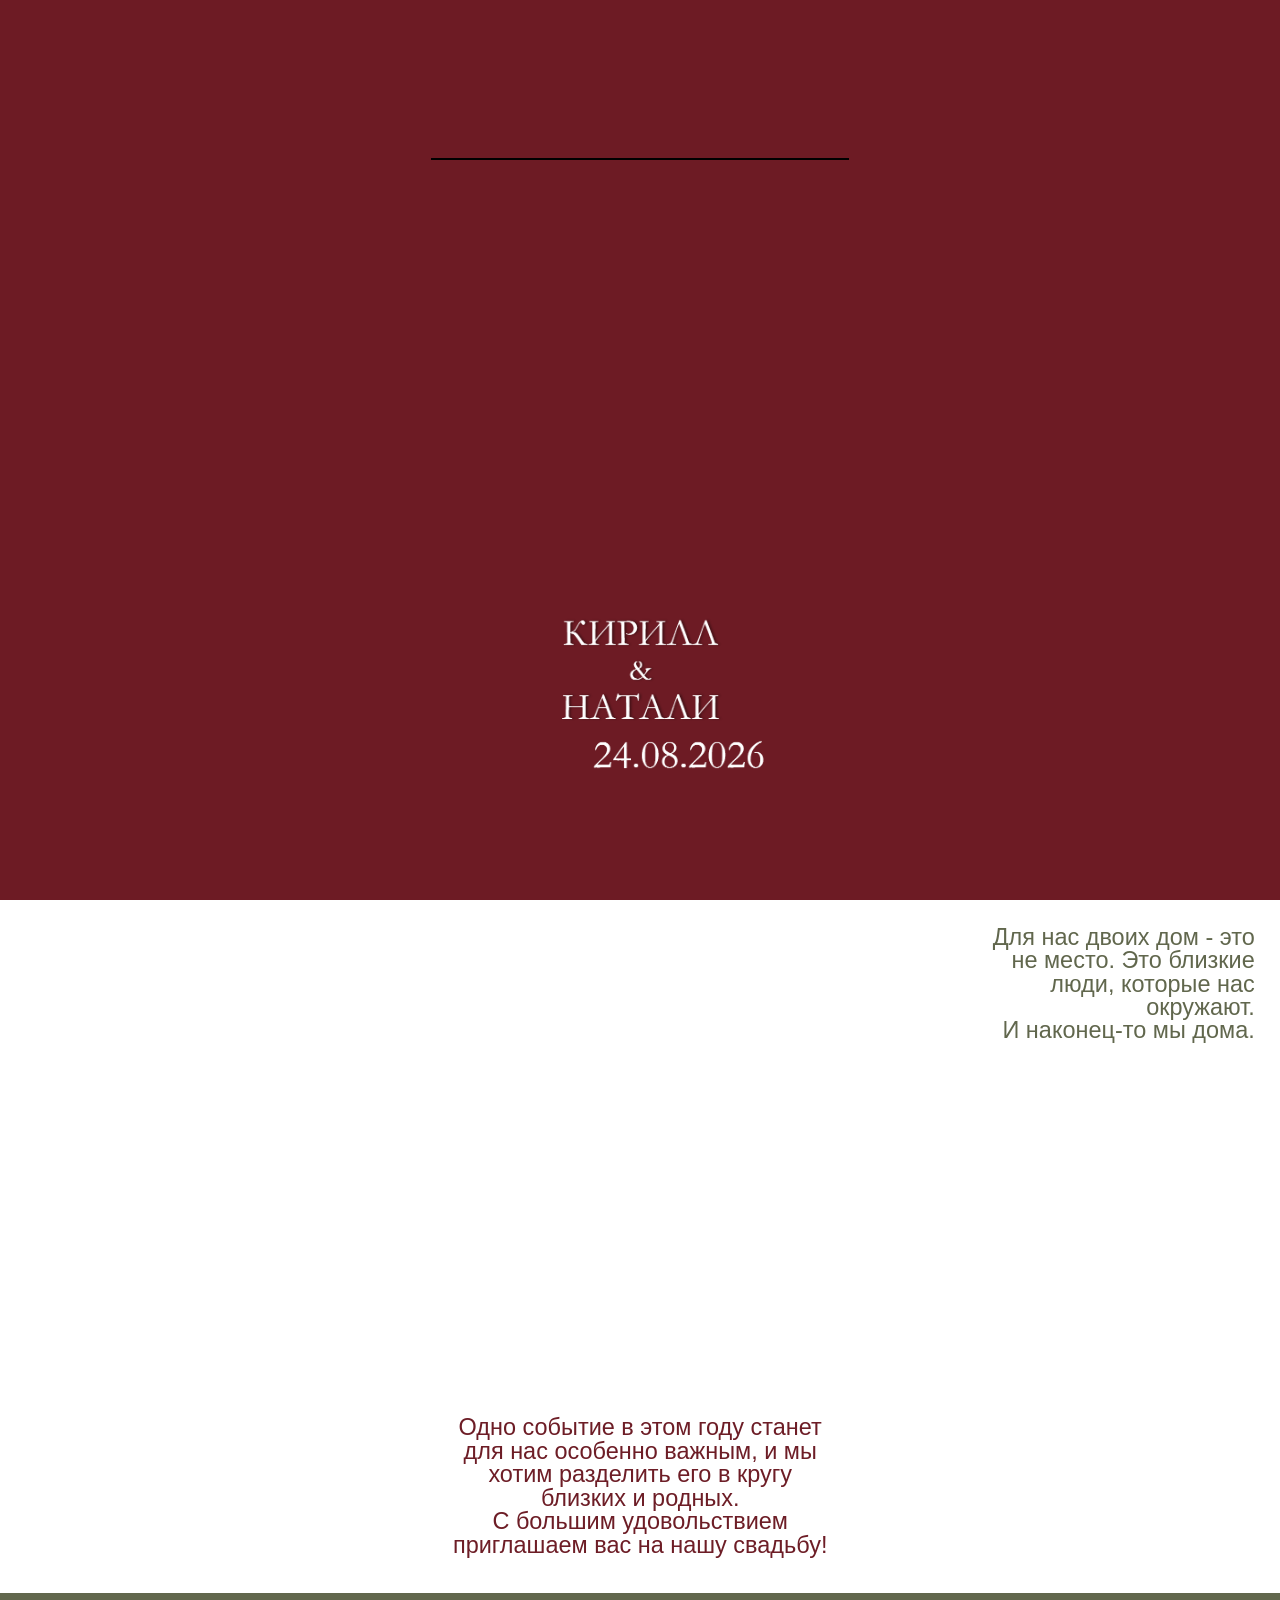
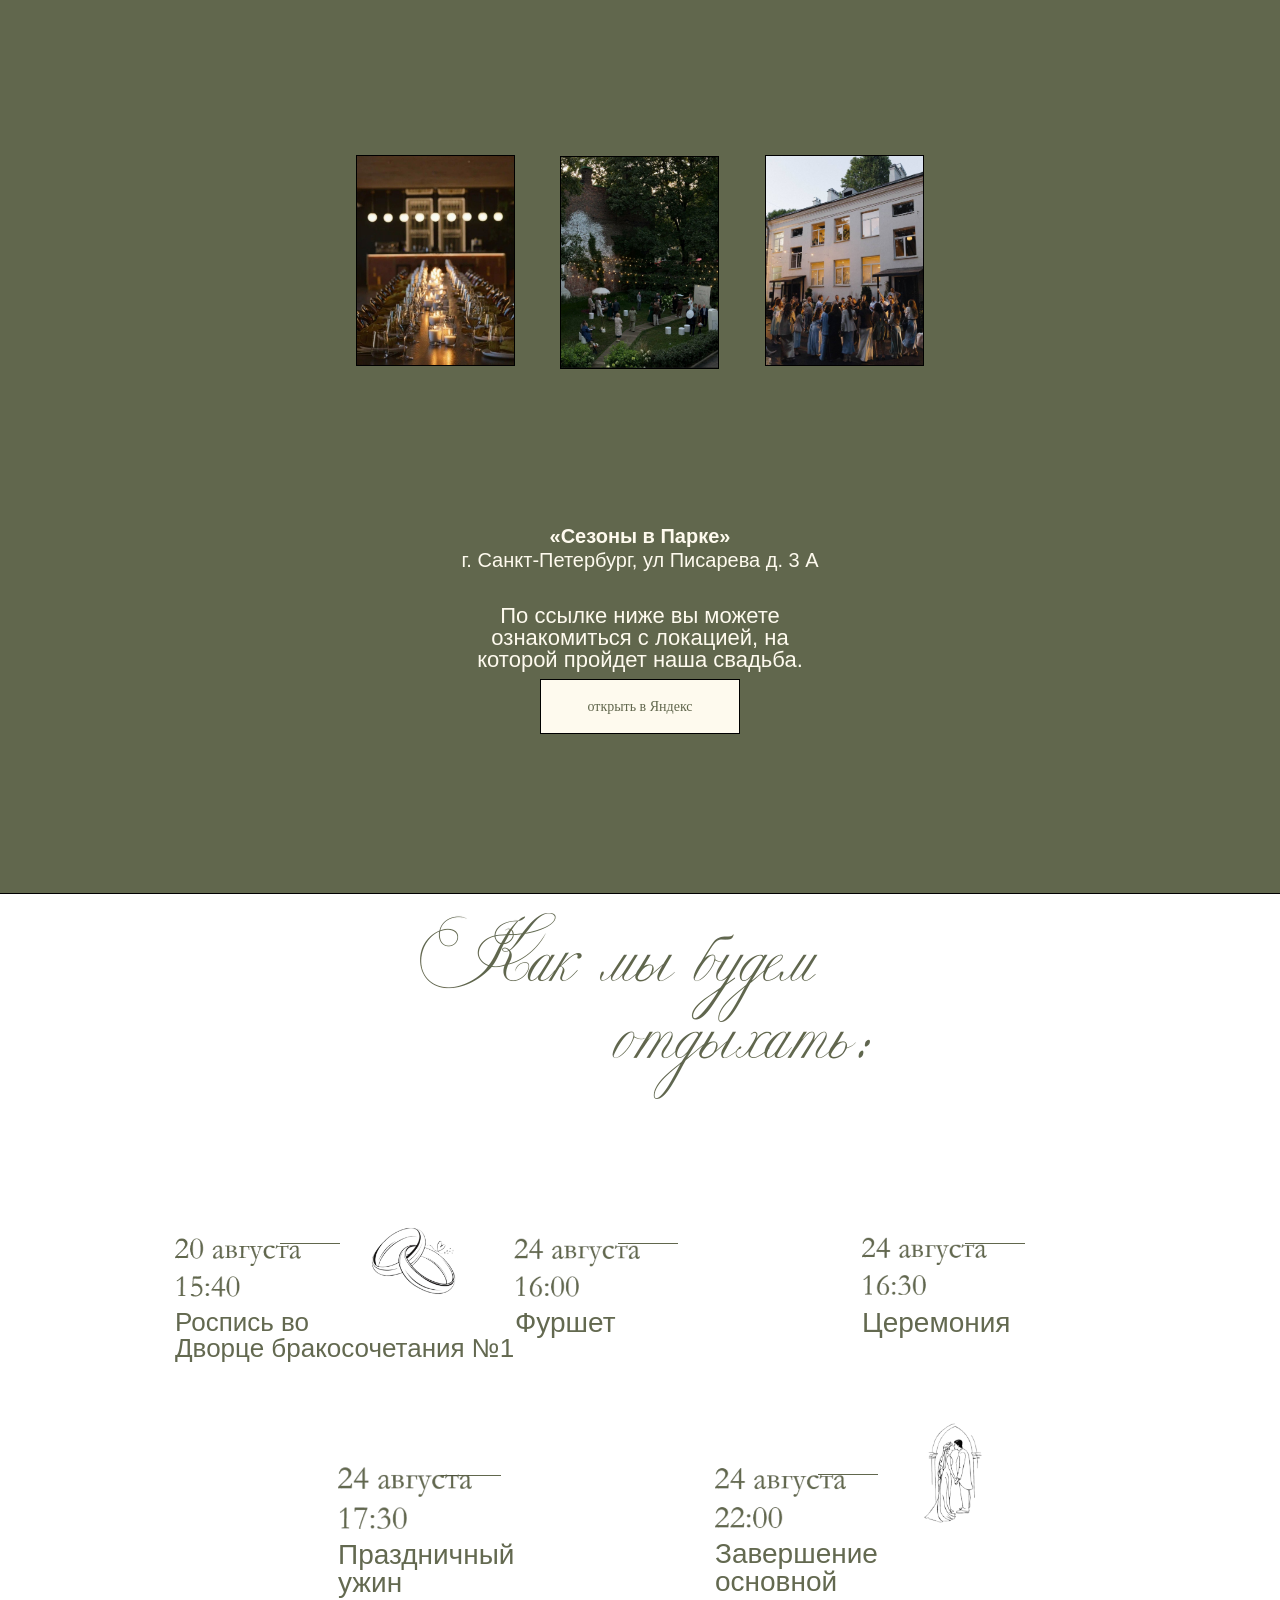
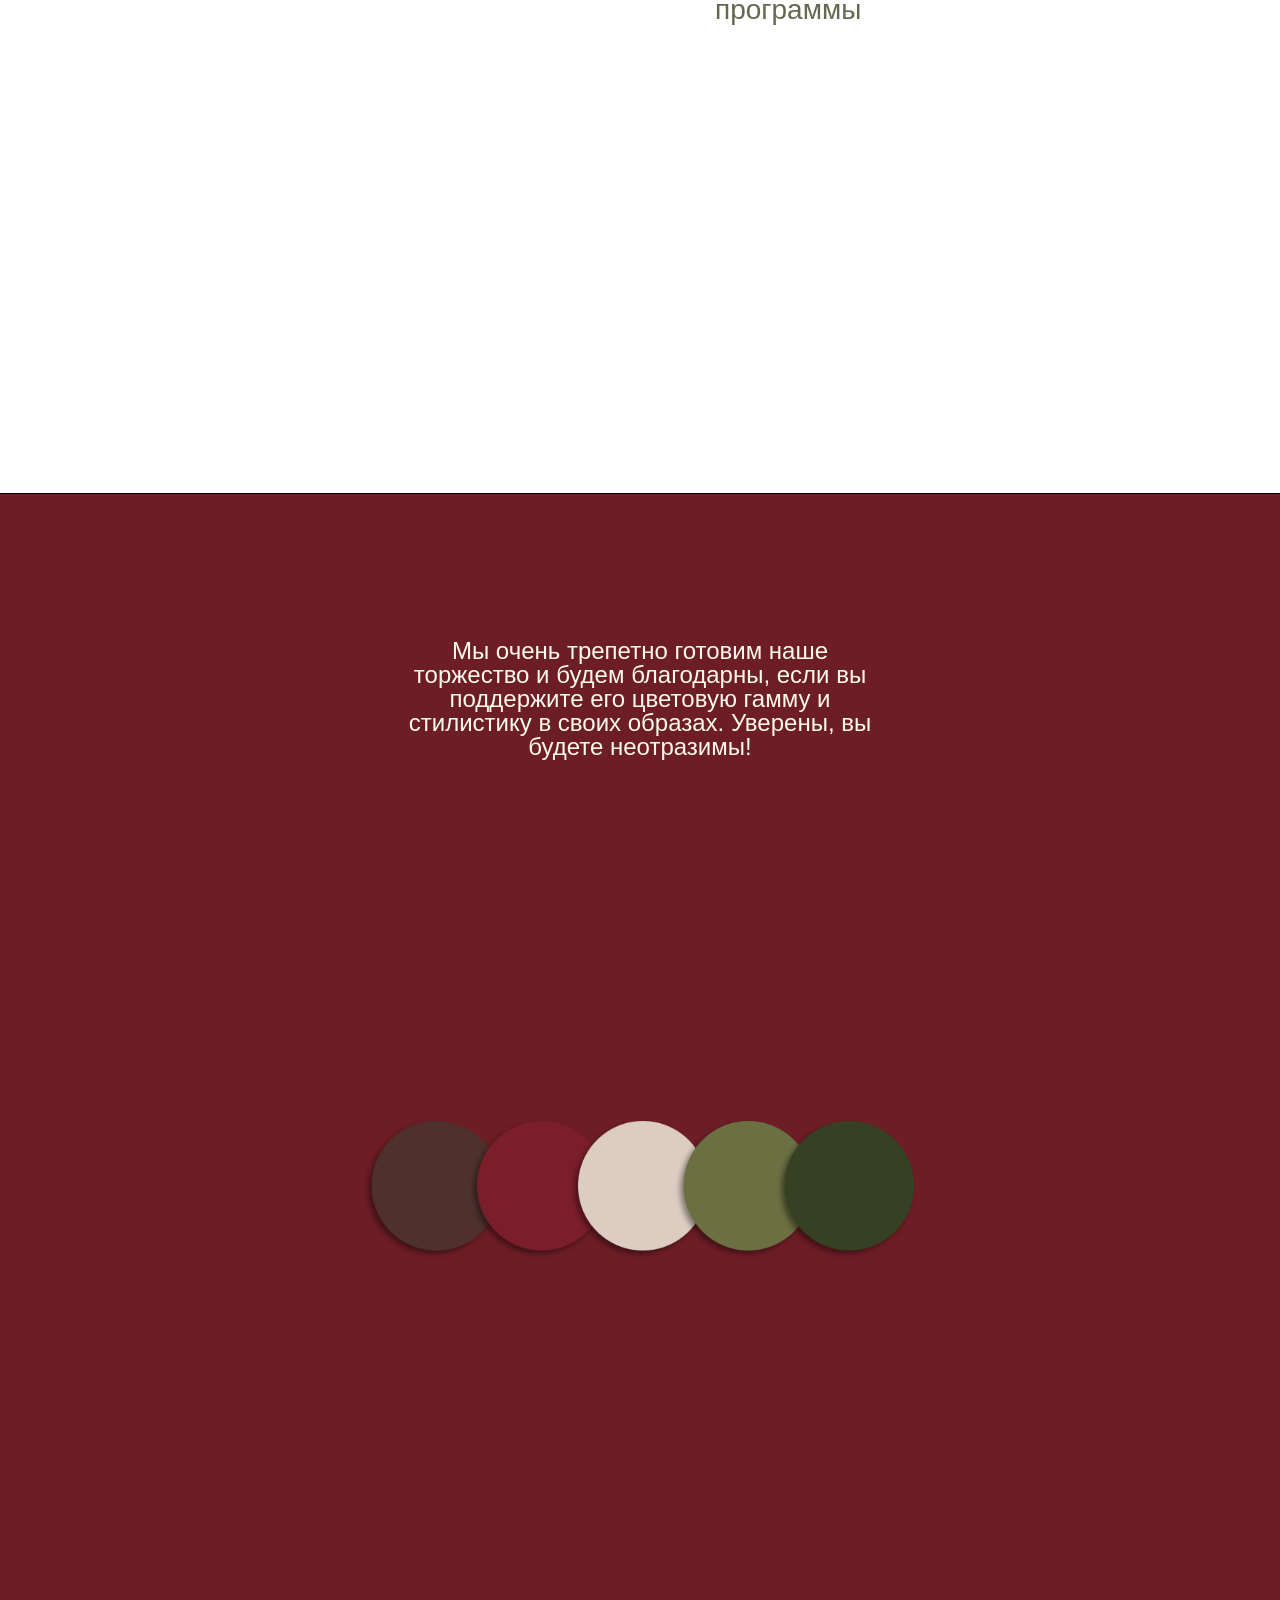
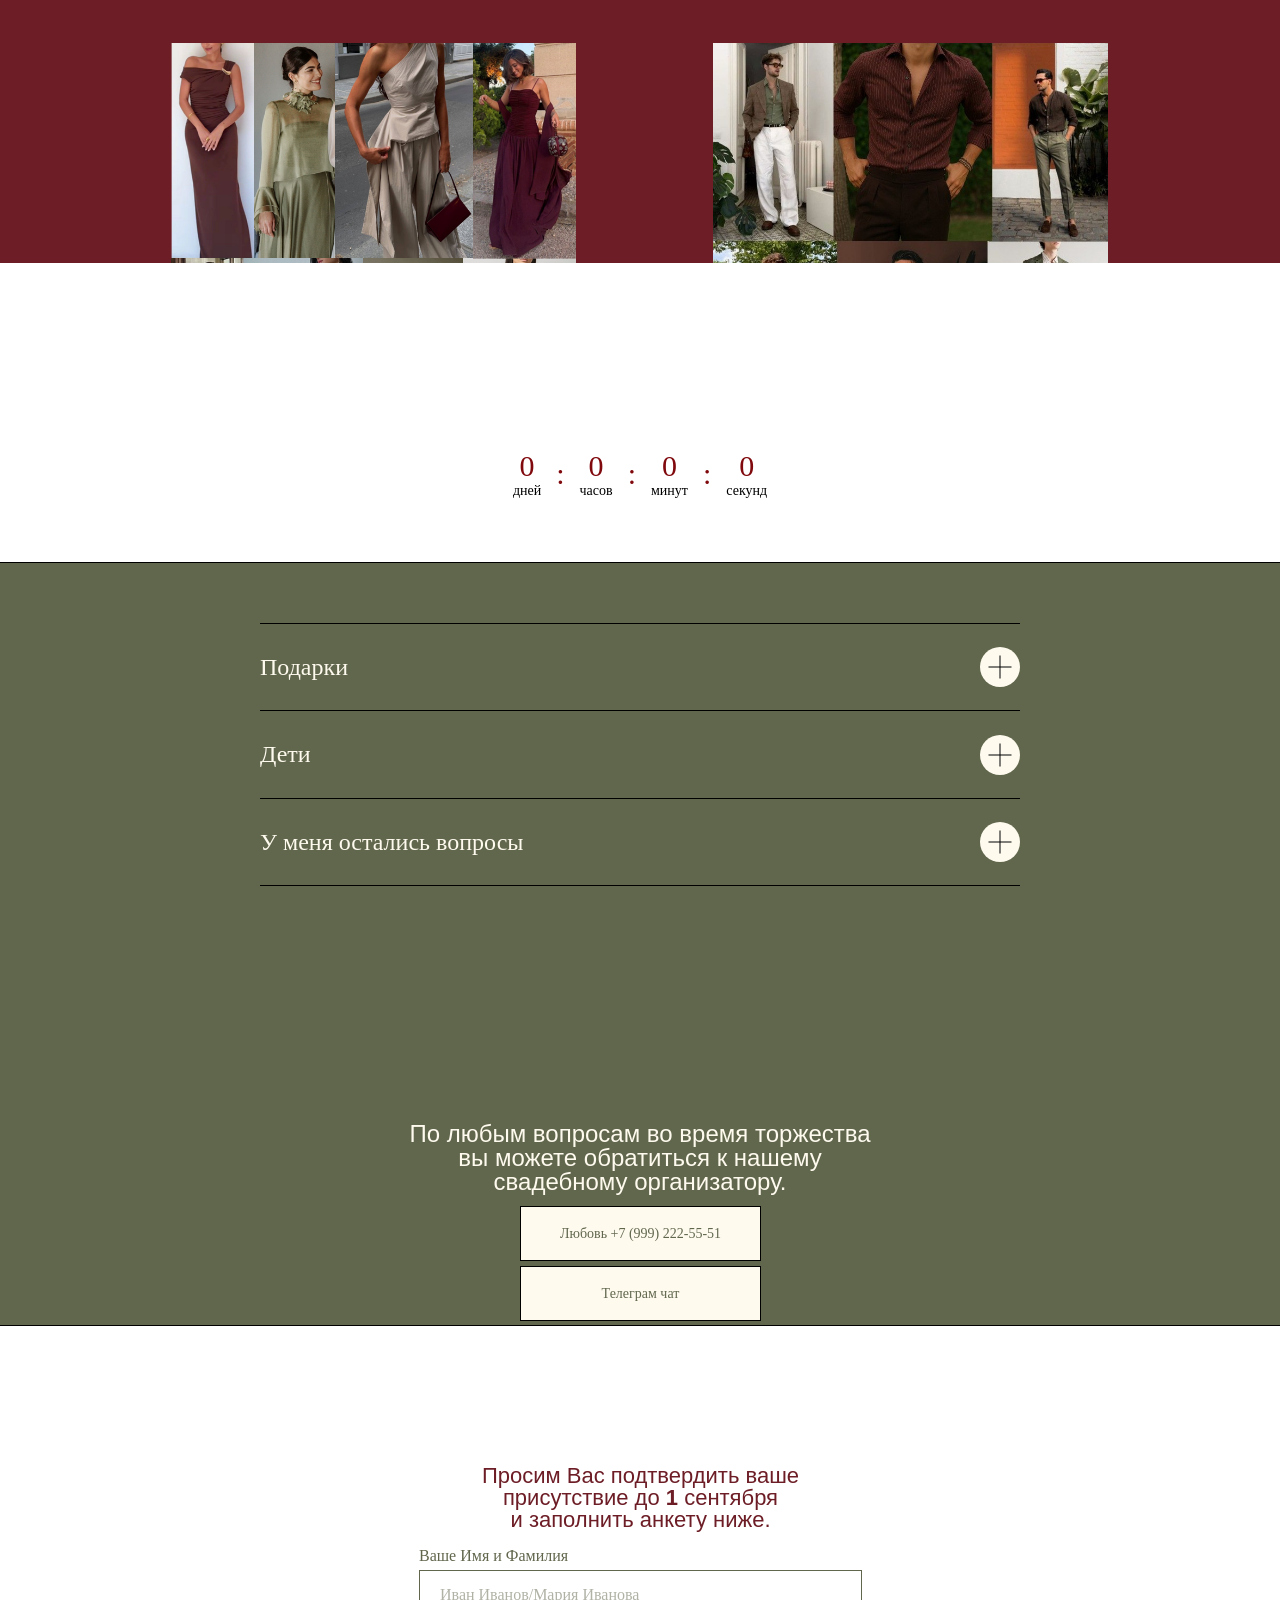
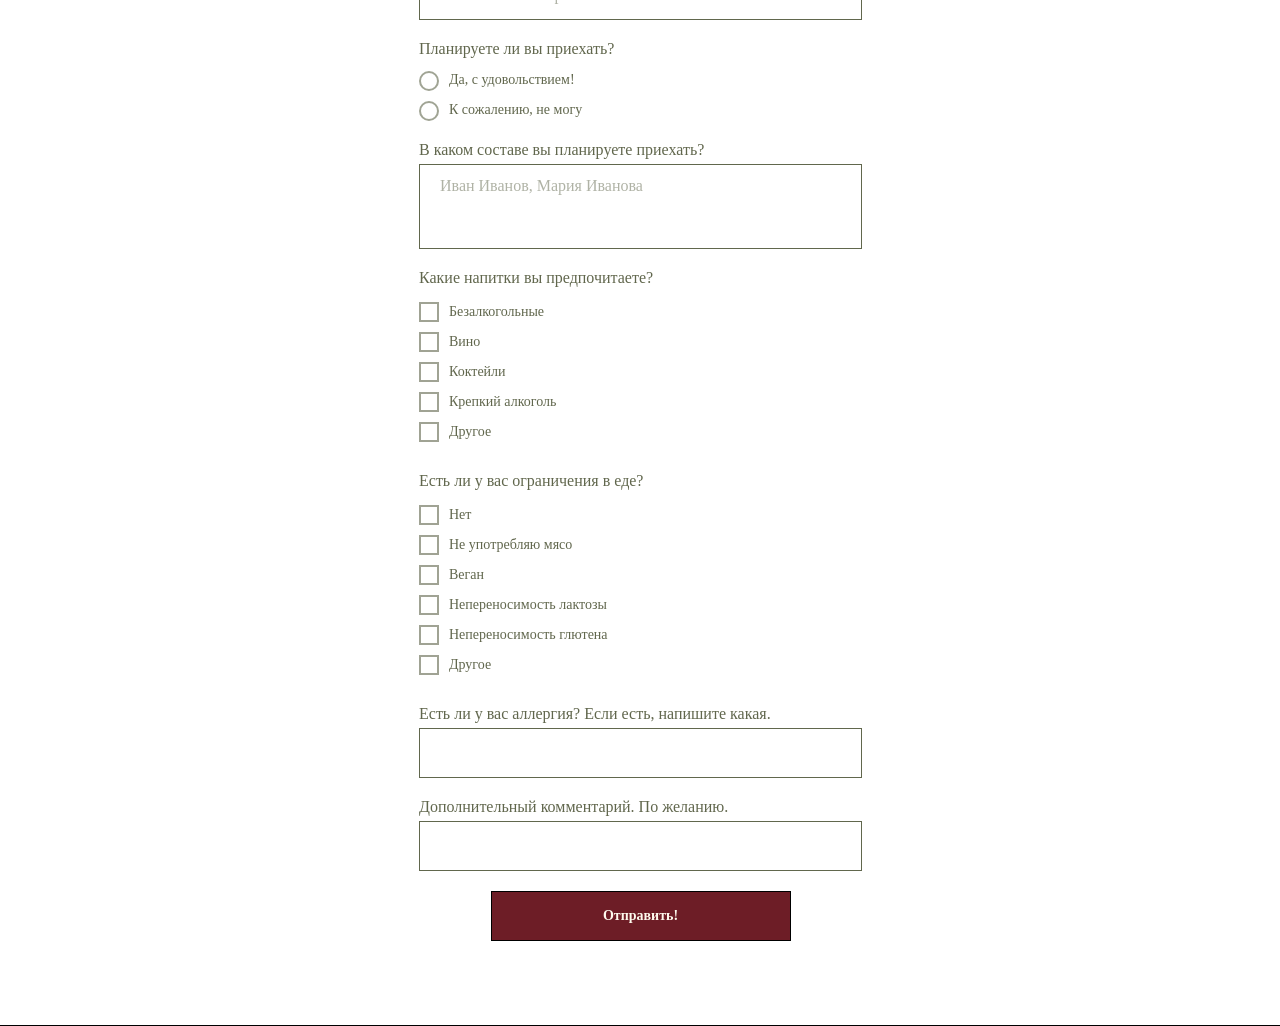
==== commit a35635cf: "Финальная версия программы" ====
--- a/Invitation.html
+++ b/Invitation.html
@@ -2740,6 +2740,15 @@
 
 
       <!-- ВОТ -->
+       <style>
+                /* Уменьшаем высоту блока */
+                .t396__artboard[data-artboard-recid="863515714"],
+                .t396__artboard[data-artboard-recid="863515714"] .t396__carrier,
+                .t396__artboard[data-artboard-recid="863515714"] .t396__filter {
+                    height: 1200px !important;
+                    min-height: 1200px !important;
+                }
+            </style>
       <div class="t396" style="margin-bottom: -100px;">
         <div class="t396__artboard rendered" data-artboard-recid="863515714" data-artboard-screens="320,1200"
           data-artboard-height="729" data-artboard-valign="center" data-artboard-upscale="grid"
@@ -2814,7 +2823,7 @@
             data-field-axisx-value="left" data-field-container-value="grid" data-field-topunits-value="px"
             data-field-leftunits-value="px" data-field-heightunits-value="px" data-field-widthunits-value="px"
             data-animate-fix="0" data-animate-mobile="y" data-field-filewidth-value="429"
-            data-field-fileheight-value="138" data-field-top-res-320-value="1370" data-field-left-res-320-value="46"
+            data-field-fileheight-value="138" data-field-top-res-320-value="990" data-field-left-res-320-value="46"
             data-field-width-res-320-value="83"
             data-fields="img,width,filewidth,fileheight,top,left,container,axisx,axisy,widthunits,leftunits,topunits"
             style="left: 1091.5px; top: 569px; width: 87px;" data-animate-fix-processed="true">
@@ -2845,12 +2854,12 @@
             data-field-axisx-value="left" data-field-container-value="grid" data-field-topunits-value="px"
             data-field-leftunits-value="px" data-field-heightunits-value="px" data-field-widthunits-value="px"
             data-animate-style="fadein" data-animate-duration="5" data-animate-mobile="y"
-            data-field-textfit-value="autoheight" data-field-top-res-320-value="1450" data-field-left-res-320-value="46"
+            data-field-textfit-value="autoheight" data-field-top-res-320-value="1075" data-field-left-res-320-value="46"
             data-field-width-res-320-value="254"
             data-fields="top,left,width,height,container,axisx,axisy,widthunits,leftunits,topunits"
             style="top: 647px; left: 1091.5px; width: 156px; height: auto; transition-duration: 5s;"
             data-observer-ready="true">
-            <div class="tn-atom" field="tn_text_1739219112918" style="line-height: 20px; font-size: 26px !important;">Завершение основной программы</div>
+            <div class="tn-atom" field="tn_text_1739219112918" style="line-height: 20px; font-size: 28px !important;">Завершение <br>основной программы</div>
           </div>
           <div class="t396__elem tn-elem tn-elem__8635157141739219116737 t-animate t-animate_wait"
             data-elem-id="1739219116737" data-elem-type="shape" data-field-top-value="350" data-field-left-value="925"
@@ -2869,7 +2878,7 @@
             data-field-width-value="61" data-field-axisy-value="top" data-field-axisx-value="left"
             data-field-container-value="grid" data-field-topunits-value="px" data-field-leftunits-value="px"
             data-field-heightunits-value="px" data-field-widthunits-value="px" data-field-filewidth-value="861"
-            data-field-fileheight-value="940" data-field-top-res-320-value="1340" data-field-left-res-320-value="200"
+            data-field-fileheight-value="940" data-field-top-res-320-value="1000" data-field-left-res-320-value="220"
             data-field-width-res-320-value="68"
             data-fields="img,width,filewidth,fileheight,top,left,container,axisx,axisy,widthunits,leftunits,topunits"
             style="left: 1421.5px; top: 312px; width: 61px;">
@@ -2883,7 +2892,7 @@
             data-field-axisx-value="left" data-field-container-value="grid" data-field-topunits-value="px"
             data-field-leftunits-value="px" data-field-heightunits-value="px" data-field-widthunits-value="px"
             data-animate-fix="0" data-animate-mobile="y" data-field-filewidth-value="415"
-            data-field-fileheight-value="139" data-field-top-res-320-value="823" data-field-left-res-320-value="46"
+            data-field-fileheight-value="139" data-field-top-res-320-value="615" data-field-left-res-320-value="46"
             data-field-width-res-320-value="83"
             data-fields="img,width,filewidth,fileheight,top,left,container,axisx,axisy,widthunits,leftunits,topunits"
             style="left: 1238.5px; top: 338px; width: 83px;" data-animate-fix-processed="true">
@@ -2914,7 +2923,7 @@
             data-field-axisx-value="left" data-field-container-value="grid" data-field-topunits-value="px"
             data-field-leftunits-value="px" data-field-heightunits-value="px" data-field-widthunits-value="px"
             data-animate-style="fadein" data-animate-duration="5" data-animate-mobile="y"
-            data-field-textfit-value="autoheight" data-field-top-res-320-value="903" data-field-left-res-320-value="46"
+            data-field-textfit-value="autoheight" data-field-top-res-320-value="700" data-field-left-res-320-value="46"
             data-field-width-res-320-value="254"
             data-fields="top,left,width,height,container,axisx,axisy,widthunits,leftunits,topunits"
             style="top: 416px; left: 1238.5px; width: 156px; height: auto; transition-duration: 5s;"
@@ -2938,12 +2947,12 @@
             data-field-width-value="65" data-field-axisy-value="top" data-field-axisx-value="left"
             data-field-container-value="grid" data-field-topunits-value="px" data-field-leftunits-value="px"
             data-field-heightunits-value="px" data-field-widthunits-value="px" data-field-filewidth-value="1150"
-            data-field-fileheight-value="1649" data-field-top-res-320-value="1025" data-field-left-res-320-value="195"
+            data-field-fileheight-value="1649" data-field-top-res-320-value="800" data-field-left-res-320-value="225"
             data-field-height-res-320-value="107" data-field-width-res-320-value="90"
             data-fields="img,width,filewidth,fileheight,top,left,container,axisx,axisy,widthunits,leftunits,topunits"
             style="left: 1073.5px; top: 308px; width: 65px;">
             <div class="tn-atom"> <img class="tn-atom__img t-img"
-                data-original="https://static.tildacdn.com/tild3062-3861-4563-b363-373730616162/noroot.png" alt="" style="width: 110%;"
+                data-original="https://static.tildacdn.com/tild3062-3861-4563-b363-373730616162/noroot.png" alt="" style="width: 100%;"
                 imgfield="tn_img_1739218973853"> </div>
           </div>
           <div class="t396__elem tn-elem tn-elem__8635157141739218973860 t-animate-for-wrapper"
@@ -2952,7 +2961,7 @@
             data-field-axisx-value="left" data-field-container-value="grid" data-field-topunits-value="px"
             data-field-leftunits-value="px" data-field-heightunits-value="px" data-field-widthunits-value="px"
             data-animate-fix="0" data-animate-mobile="y" data-field-filewidth-value="415"
-            data-field-fileheight-value="138" data-field-top-res-320-value="532" data-field-left-res-320-value="46"
+            data-field-fileheight-value="138" data-field-top-res-320-value="440" data-field-left-res-320-value="46"
             data-field-width-res-320-value="80"
             data-fields="img,width,filewidth,fileheight,top,left,container,axisx,axisy,widthunits,leftunits,topunits"
             style="left: 890.5px; top: 339px; width: 84px;" data-animate-fix-processed="true">
@@ -2982,7 +2991,7 @@
             data-field-axisx-value="left" data-field-container-value="grid" data-field-topunits-value="px"
             data-field-leftunits-value="px" data-field-heightunits-value="px" data-field-widthunits-value="px"
             data-animate-style="fadein" data-animate-duration="5" data-animate-mobile="y"
-            data-field-textfit-value="autoheight" data-field-top-res-320-value="612" data-field-left-res-320-value="46"
+            data-field-textfit-value="autoheight" data-field-top-res-320-value="520" data-field-left-res-320-value="46"
             data-field-width-res-320-value="264"
             data-fields="top,left,width,height,container,axisx,axisy,widthunits,leftunits,topunits"
             style="top: 416px; left: 891.5px; width: 191px; height: auto; transition-duration: 5s;"
@@ -3007,12 +3016,12 @@
             data-field-width-value="107" data-field-axisy-value="top" data-field-axisx-value="left"
             data-field-container-value="grid" data-field-topunits-value="px" data-field-leftunits-value="px"
             data-field-heightunits-value="px" data-field-widthunits-value="px" data-field-filewidth-value="320"
-            data-field-fileheight-value="436" data-field-top-res-320-value="480" data-field-left-res-320-value="180"
+            data-field-fileheight-value="436" data-field-top-res-320-value="420" data-field-left-res-320-value="230"
             data-field-height-res-320-value="179" data-field-width-res-320-value="132"
             data-field-container-res-320-value="grid"
             data-fields="img,width,filewidth,fileheight,top,left,container,axisx,axisy,widthunits,leftunits,topunits"
             style="left: 890.5px; top: 481px; width: 107px;">
-            <div class="tn-atom"> <img class="tn-atom__img t-img" style="width: 120%;"
+            <div class="tn-atom"> <img class="tn-atom__img t-img" style="width: 90%;"
                 data-original="https://static.tildacdn.com/tild3666-3239-4563-b636-383037353762/111.png" alt=""
                 imgfield="tn_img_1739219325040"> </div>
           </div>
@@ -3022,7 +3031,7 @@
             data-field-axisx-value="left" data-field-container-value="grid" data-field-topunits-value="px"
             data-field-leftunits-value="px" data-field-heightunits-value="px" data-field-widthunits-value="px"
             data-animate-fix="0" data-animate-mobile="y" data-field-filewidth-value="429"
-            data-field-fileheight-value="138" data-field-top-res-320-value="1101" data-field-left-res-320-value="49"
+            data-field-fileheight-value="138" data-field-top-res-320-value="800" data-field-left-res-320-value="49"
             data-field-height-res-320-value="27" data-field-width-res-320-value="83"
             data-field-container-res-320-value="grid"
             data-fields="img,width,filewidth,fileheight,top,left,container,axisx,axisy,widthunits,leftunits,topunits"
@@ -3055,26 +3064,26 @@
             data-field-axisx-value="left" data-field-container-value="grid" data-field-topunits-value="px"
             data-field-leftunits-value="px" data-field-heightunits-value="px" data-field-widthunits-value="px"
             data-animate-style="fadein" data-animate-duration="5" data-animate-mobile="y"
-            data-field-textfit-value="autoheight" data-field-top-res-320-value="1181" data-field-left-res-320-value="49"
+            data-field-textfit-value="autoheight" data-field-top-res-320-value="885" data-field-left-res-320-value="49"
             data-field-height-res-320-value="22" data-field-width-res-320-value="254"
             data-field-container-res-320-value="grid"
             data-fields="top,left,width,height,container,axisx,axisy,widthunits,leftunits,topunits"
             style="top: 648px; left: 714.5px; width: 209px; height: auto; transition-duration: 5s;"
             data-observer-ready="true">
-            <div class="tn-atom" field="tn_text_1739219325146" style="line-height: 20px; font-size: 28px !important;">Праздничный ужин </div>
+            <div class="tn-atom" field="tn_text_1739219325146" style="line-height: 20px; font-size: 28px !important;">Праздничный<br>ужин </div>
           </div>
           <div class="t396__elem tn-elem tn-elem__8635157141739218973819" data-elem-id="1739218973819"
             data-elem-type="image" data-field-top-value="324" data-field-left-value="320" data-field-height-value="73"
             data-field-width-value="52" data-field-axisy-value="top" data-field-axisx-value="left"
             data-field-container-value="grid" data-field-topunits-value="px" data-field-leftunits-value="px"
             data-field-heightunits-value="px" data-field-widthunits-value="px" data-field-filewidth-value="582"
-            data-field-fileheight-value="813" data-field-top-res-320-value="250" data-field-left-res-320-value="190"
+            data-field-fileheight-value="813" data-field-top-res-320-value="275" data-field-left-res-320-value="215"
             data-field-height-res-320-value="77" data-field-width-res-320-value="55"
             data-field-container-res-320-value="grid"
             data-fields="img,width,filewidth,fileheight,top,left,container,axisx,axisy,widthunits,leftunits,topunits"
             style="left: 736.5px; top: 324px; width: 52px;">
             <div class="tn-atom"> <img class="tn-atom__img t-img"
-                src="./images/роспись.png" style="width: 210%; height: auto;" alt=""
+                src="./images/роспись.png" style="width: 200%; height: auto;" alt=""
                 imgfield="tn_img_1739218973819"> </div>
           </div>
           <div class="t396__elem tn-elem tn-elem__8635157141739218973829 t-animate-for-wrapper"
@@ -3083,7 +3092,7 @@
             data-field-axisx-value="left" data-field-container-value="grid" data-field-topunits-value="px"
             data-field-leftunits-value="px" data-field-heightunits-value="px" data-field-widthunits-value="px"
             data-animate-fix="0" data-animate-mobile="y" data-field-filewidth-value="415"
-            data-field-fileheight-value="138" data-field-top-res-320-value="250" data-field-left-res-320-value="46"
+            data-field-fileheight-value="138" data-field-top-res-320-value="260" data-field-left-res-320-value="46"
             data-field-height-res-320-value="27" data-field-width-res-320-value="80"
             data-field-container-res-320-value="grid"
             data-fields="img,width,filewidth,fileheight,top,left,container,axisx,axisy,widthunits,leftunits,topunits"
@@ -3116,7 +3125,7 @@
             data-field-axisx-value="left" data-field-container-value="grid" data-field-topunits-value="px"
             data-field-leftunits-value="px" data-field-heightunits-value="px" data-field-widthunits-value="px"
             data-animate-style="fadein" data-animate-duration="5" data-animate-mobile="y"
-            data-field-textfit-value="autoheight" data-field-top-res-320-value="328" data-field-left-res-320-value="46"
+            data-field-textfit-value="autoheight" data-field-top-res-320-value="338" data-field-left-res-320-value="46"
             data-field-height-res-320-value="44" data-field-width-res-320-value="254"
             data-field-container-res-320-value="grid"
             data-fields="top,left,width,height,container,axisx,axisy,widthunits,leftunits,topunits"
@@ -3124,14 +3133,18 @@
             data-observer-ready="true">
             <div class="tn-atom" field="tn_text_1739218973841" style="line-height: 20px; font-size: 26px !important; white-space: nowrap">Роспись во<br> Дворце бракосочетания №1 </div>
           </div>
+          <!-- Линия -->
+           <!-- Менять ширину линии:
+           data-field-top-res-320-value="830" data-field-left-res-320-value="-450"
+            data-field-width-res-320-value="900" -->
           <div class="t396__elem tn-elem tn-elem__8635157141739218973916 t-animate t-animate_wait"
             data-elem-id="1739218973916" data-elem-type="shape" data-field-top-value="350" data-field-left-value="240"
             data-field-height-value="1" data-field-width-value="60" data-field-axisy-value="top"
             data-field-axisx-value="left" data-field-container-value="grid" data-field-topunits-value="px"
             data-field-leftunits-value="px" data-field-heightunits-value="px" data-field-widthunits-value="px"
             data-animate-style="fadein" data-animate-duration="3" data-animate-delay="1.2"
-            data-field-top-res-320-value="830" data-field-left-res-320-value="-558"
-            data-field-width-res-320-value="1140"
+            data-field-top-res-320-value="645" data-field-left-res-320-value="-352"
+            data-field-width-res-320-value="728"
             data-fields="width,height,top,left,container,axisx,axisy,widthunits,heightunits,leftunits,topunits"
             style="width: 60px; left: 656.5px; top: 350px; height: 1px; transition-delay: 1.2s; transition-duration: 3s;"
             data-observer-ready="true">
@@ -3155,20 +3168,21 @@
             data-field-width-value="42" data-field-axisy-value="top" data-field-axisx-value="left"
             data-field-container-value="grid" data-field-topunits-value="px" data-field-leftunits-value="px"
             data-field-heightunits-value="px" data-field-widthunits-value="px" data-field-filewidth-value="587"
-            data-field-fileheight-value="1135" data-field-top-res-320-value="790" data-field-left-res-320-value="175"
+            data-field-fileheight-value="1135" data-field-top-res-320-value="610" data-field-left-res-320-value="210"
             data-field-height-res-320-value="96" data-field-width-res-320-value="50"
             data-fields="img,width,filewidth,fileheight,top,left,container,axisx,axisy,widthunits,leftunits,topunits"
             style="left: 1277.5px; top: 528px; width: 42px;">
             <div class="tn-atom"> <img class="tn-atom__img t-img"
-                src="./images/церемония.png"style="width: 300%; height: auto;" alt=""
+                src="./images/церемония.png"style="width: 245%; height: auto;" alt=""
                 imgfield="tn_img_1708693213270"> </div>
           </div>
+          <!-- Точки -->
           <div class="t396__elem tn-elem tn-elem__8635157141708952675972 t-animate t-animate_wait"
             data-elem-id="1708952675972" data-elem-type="shape" data-field-top-value="227" data-field-left-value="-811"
             data-field-height-value="45" data-field-width-value="45" data-field-axisy-value="top"
             data-field-axisx-value="left" data-field-container-value="grid" data-field-topunits-value="px"
             data-field-leftunits-value="px" data-field-heightunits-value="px" data-field-widthunits-value="px"
-            data-animate-style="fadein" data-animate-duration="3" data-field-top-res-320-value="260"
+            data-animate-style="fadein" data-animate-duration="3" data-field-top-res-320-value="272"
             data-field-left-res-320-value="7" data-field-height-res-320-value="10" data-field-width-res-320-value="10"
             data-animate-delay-res-320="0"
             data-fields="width,height,top,left,container,axisx,axisy,widthunits,heightunits,leftunits,topunits"
@@ -3181,7 +3195,7 @@
             data-field-height-value="45" data-field-width-value="45" data-field-axisy-value="top"
             data-field-axisx-value="left" data-field-container-value="grid" data-field-topunits-value="px"
             data-field-leftunits-value="px" data-field-heightunits-value="px" data-field-widthunits-value="px"
-            data-animate-style="fadein" data-animate-duration="3" data-field-top-res-320-value="540"
+            data-animate-style="fadein" data-animate-duration="3" data-field-top-res-320-value="452"
             data-field-left-res-320-value="7" data-field-height-res-320-value="10" data-field-width-res-320-value="10"
             data-animate-delay-res-320="0"
             data-fields="width,height,top,left,container,axisx,axisy,widthunits,heightunits,leftunits,topunits"
@@ -3194,7 +3208,7 @@
             data-field-height-value="45" data-field-width-value="45" data-field-axisy-value="top"
             data-field-axisx-value="left" data-field-container-value="grid" data-field-topunits-value="px"
             data-field-leftunits-value="px" data-field-heightunits-value="px" data-field-widthunits-value="px"
-            data-animate-style="fadein" data-animate-duration="3" data-field-top-res-320-value="1112"
+            data-animate-style="fadein" data-animate-duration="3" data-field-top-res-320-value="627"
             data-field-left-res-320-value="7" data-field-height-res-320-value="10" data-field-width-res-320-value="10"
             data-animate-delay-res-320="0"
             data-fields="width,height,top,left,container,axisx,axisy,widthunits,heightunits,leftunits,topunits"
@@ -3207,7 +3221,7 @@
             data-field-height-value="45" data-field-width-value="45" data-field-axisy-value="top"
             data-field-axisx-value="left" data-field-container-value="grid" data-field-topunits-value="px"
             data-field-leftunits-value="px" data-field-heightunits-value="px" data-field-widthunits-value="px"
-            data-animate-style="fadein" data-animate-duration="3" data-field-top-res-320-value="1393"
+            data-animate-style="fadein" data-animate-duration="3" data-field-top-res-320-value="1002"
             data-field-left-res-320-value="7" data-field-height-res-320-value="10" data-field-width-res-320-value="10"
             data-animate-delay-res-320="0"
             data-fields="width,height,top,left,container,axisx,axisy,widthunits,heightunits,leftunits,topunits"
@@ -3220,7 +3234,7 @@
             data-field-height-value="45" data-field-width-value="45" data-field-axisy-value="top"
             data-field-axisx-value="left" data-field-container-value="grid" data-field-topunits-value="px"
             data-field-leftunits-value="px" data-field-heightunits-value="px" data-field-widthunits-value="px"
-            data-animate-style="fadein" data-animate-duration="3" data-field-top-res-320-value="832"
+            data-animate-style="fadein" data-animate-duration="3" data-field-top-res-320-value="812"
             data-field-left-res-320-value="7" data-field-height-res-320-value="10" data-field-width-res-320-value="10"
             data-animate-delay-res-320="0"
             data-fields="width,height,top,left,container,axisx,axisy,widthunits,heightunits,leftunits,topunits"
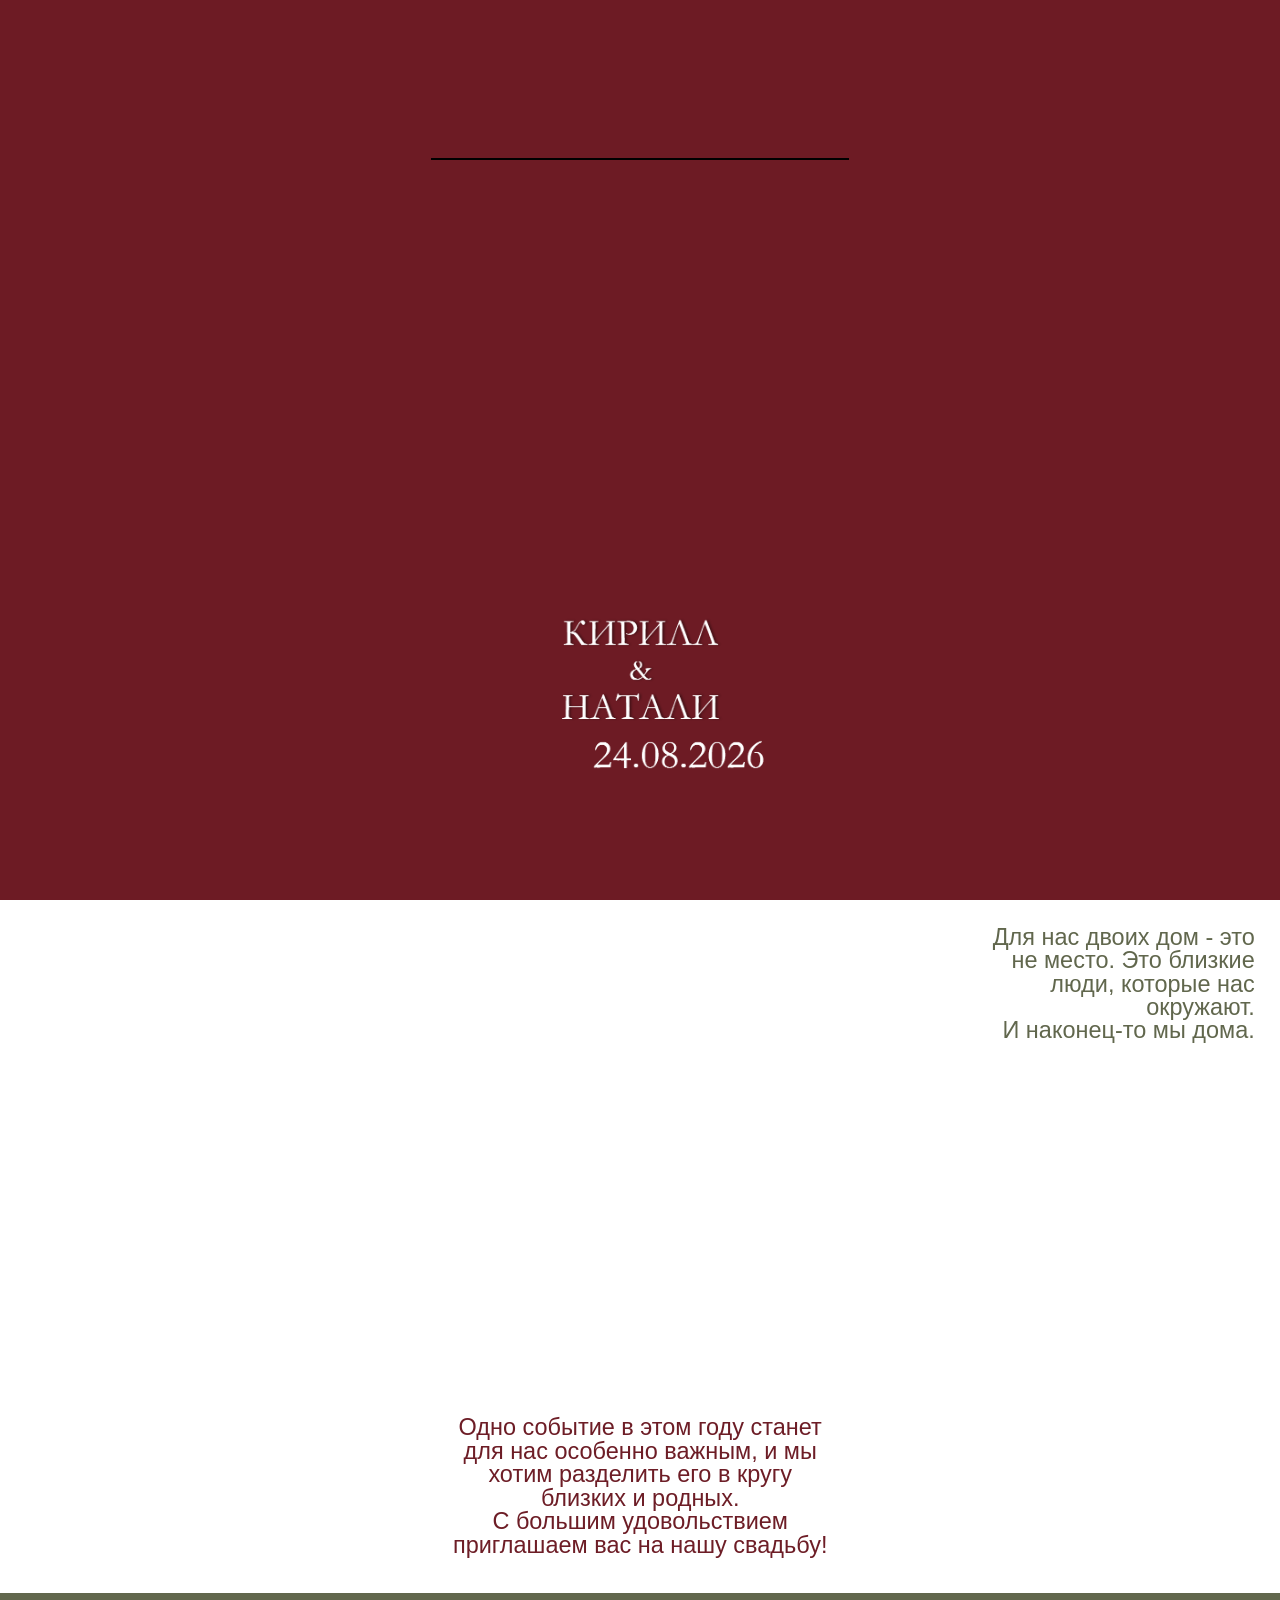
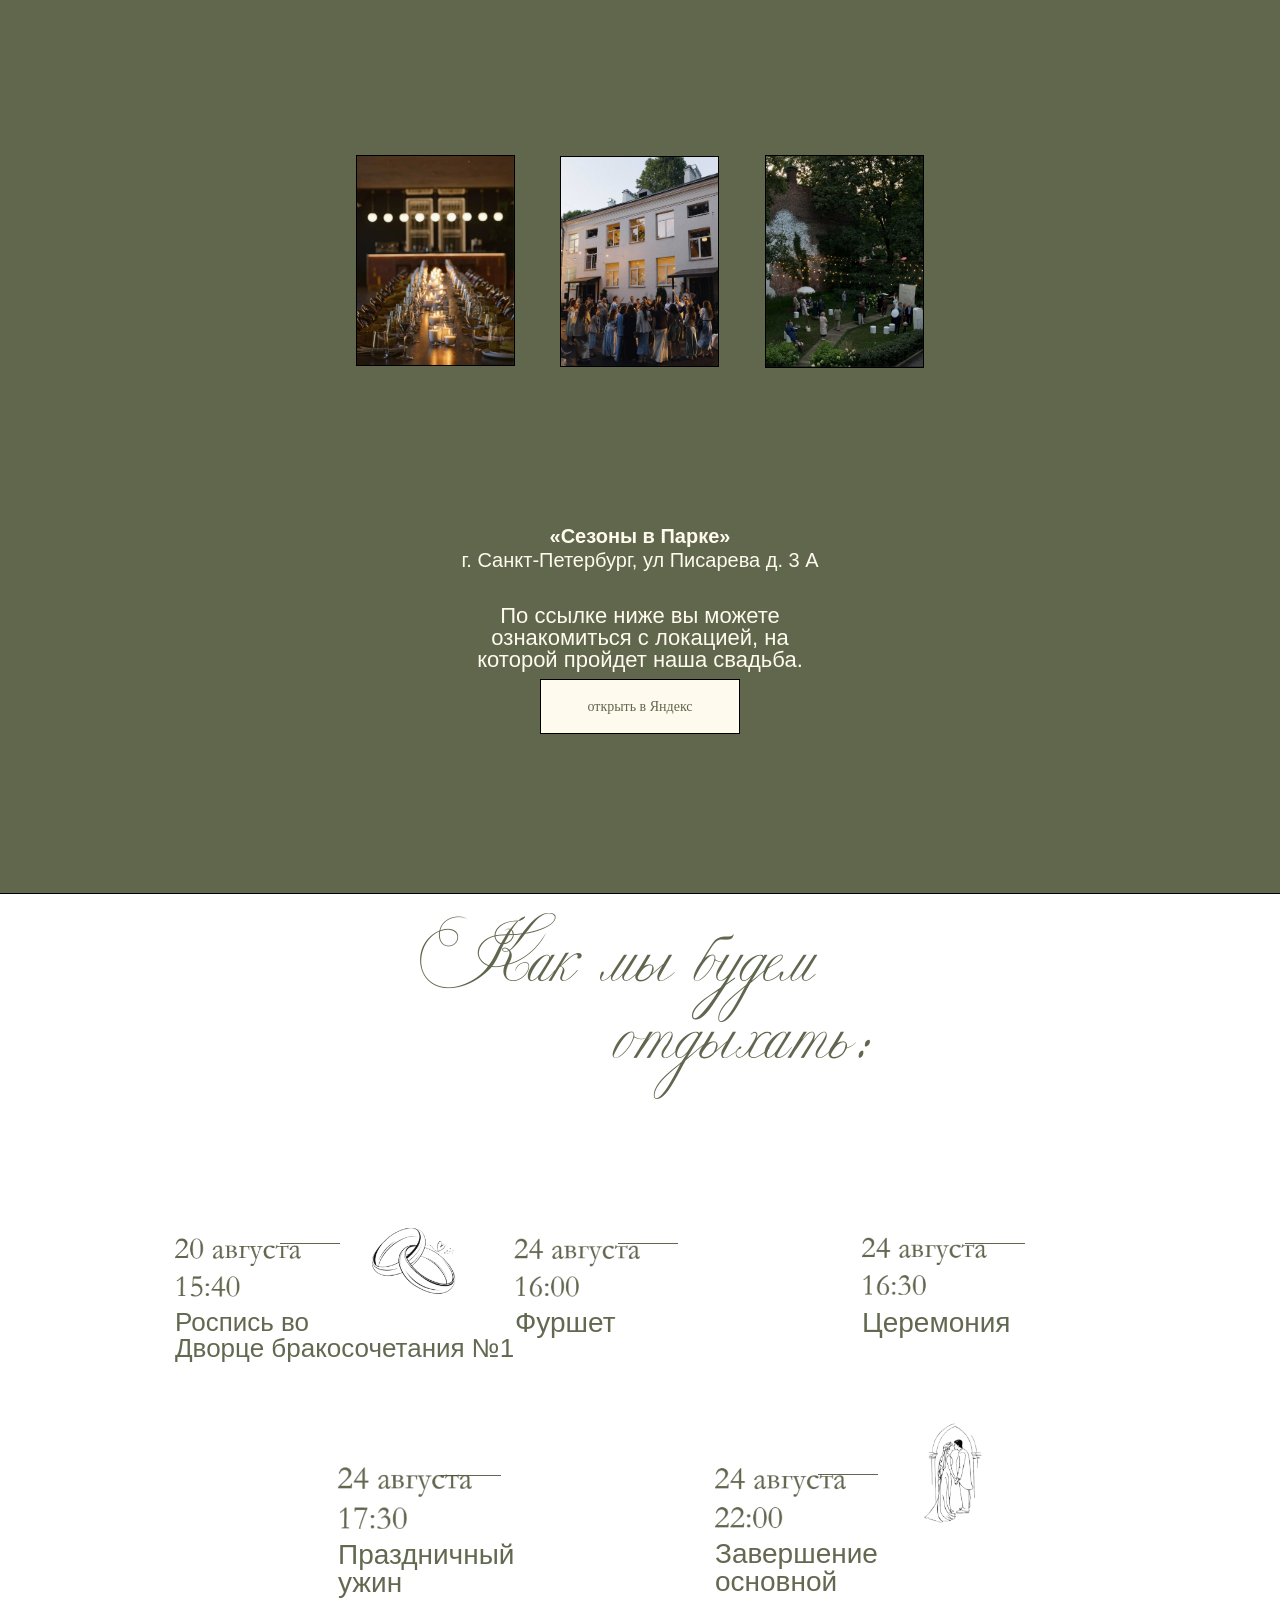
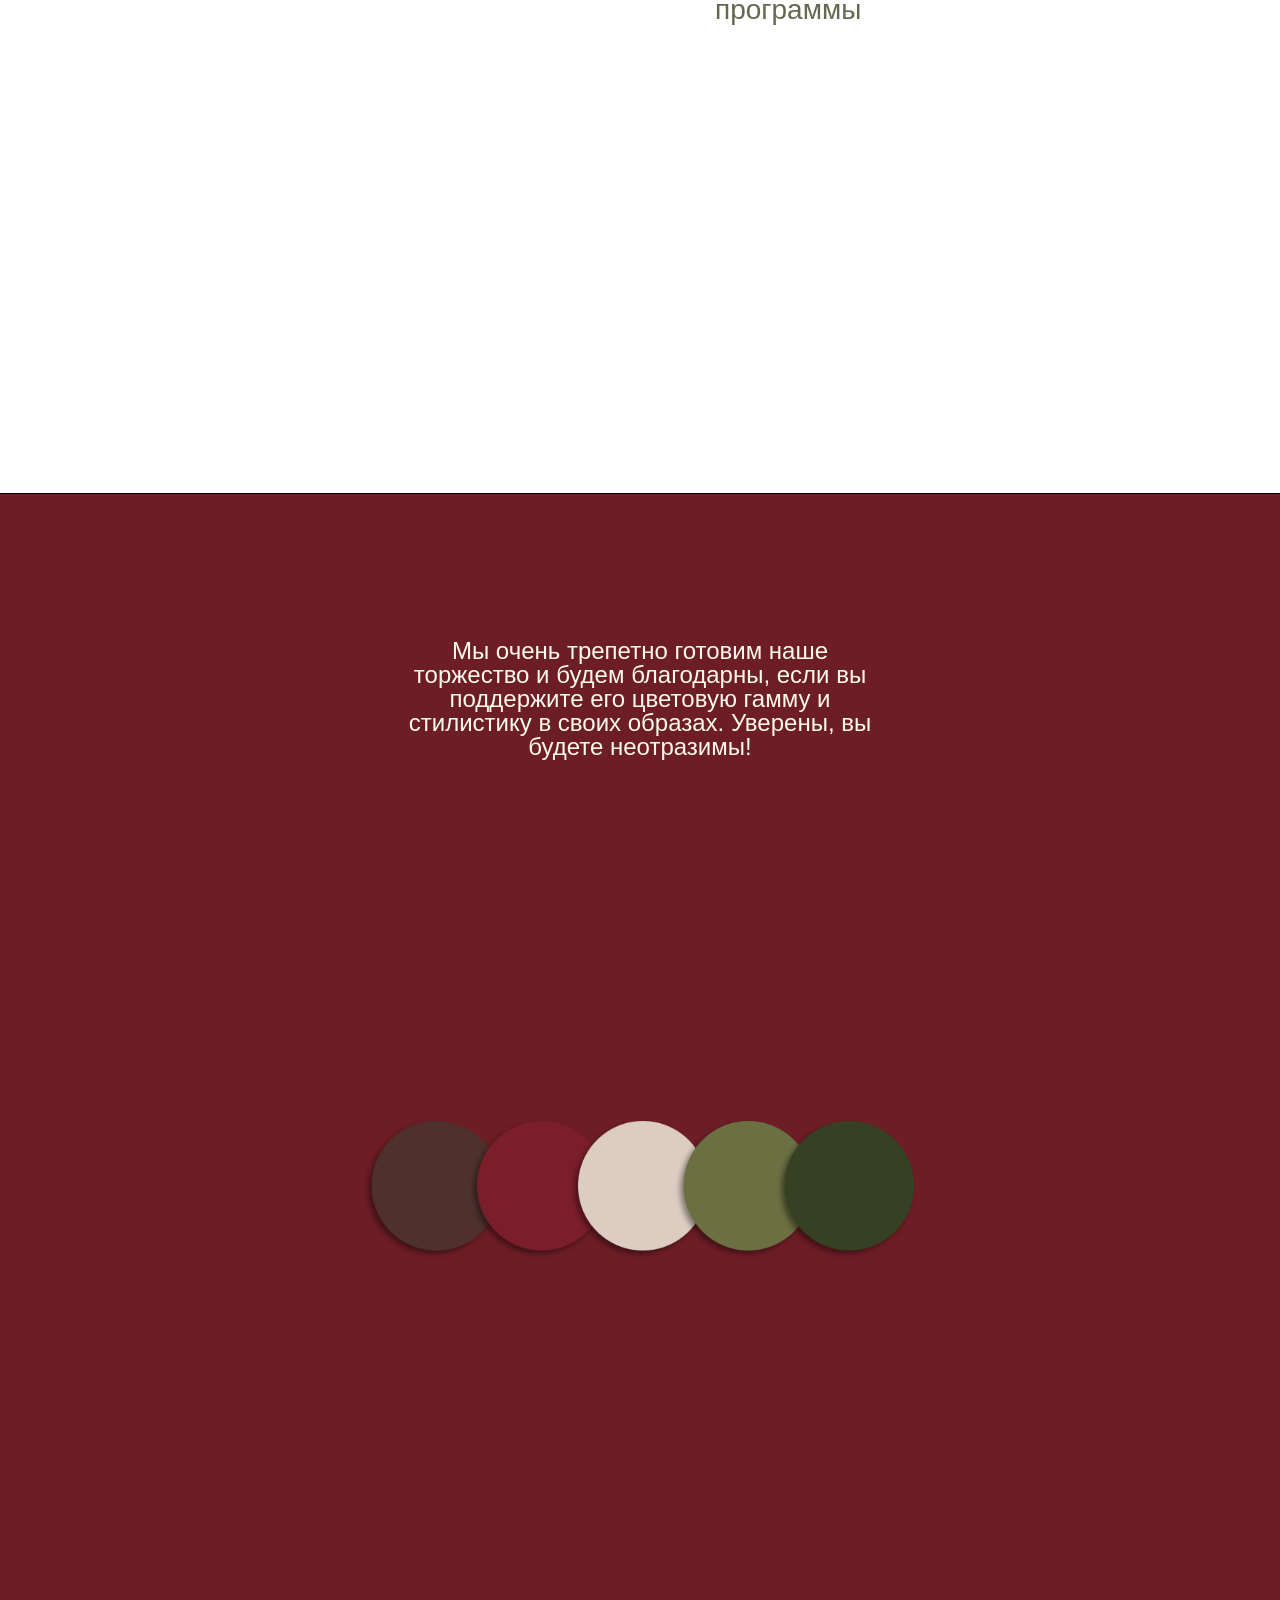
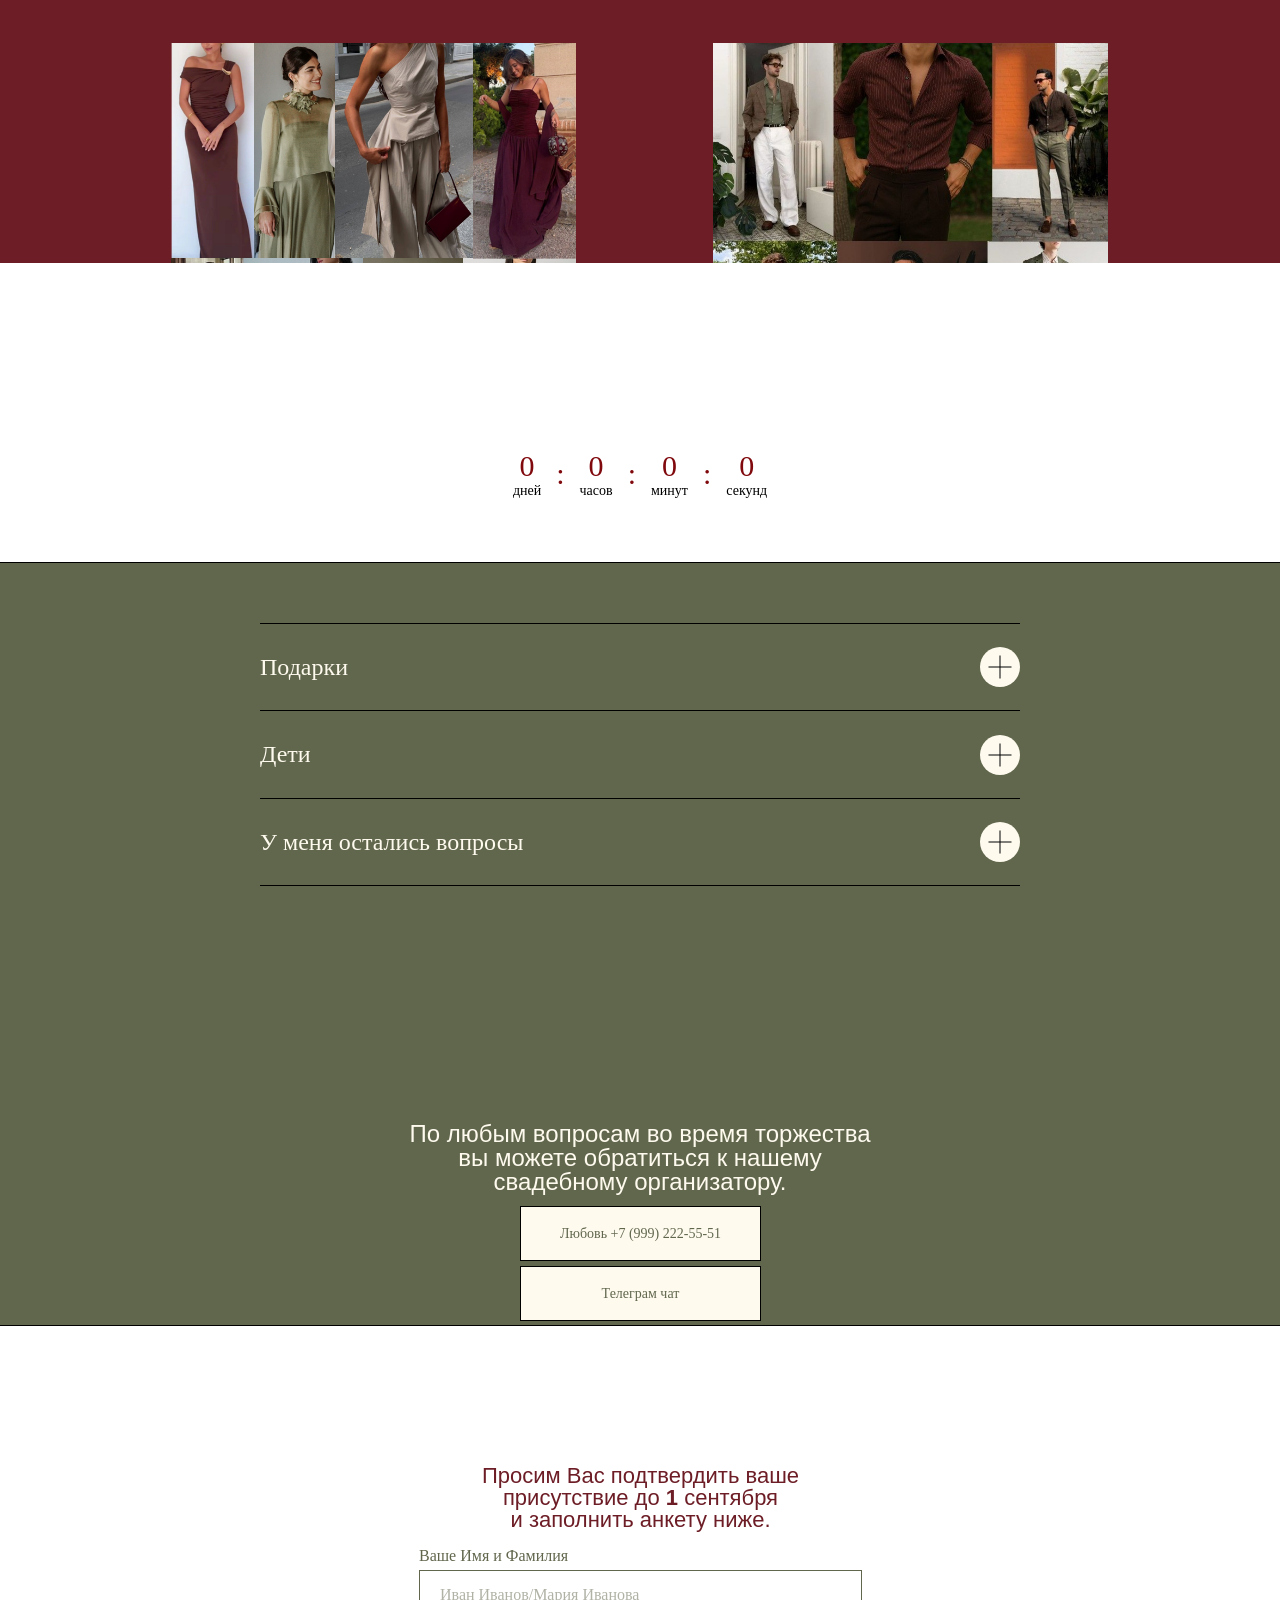
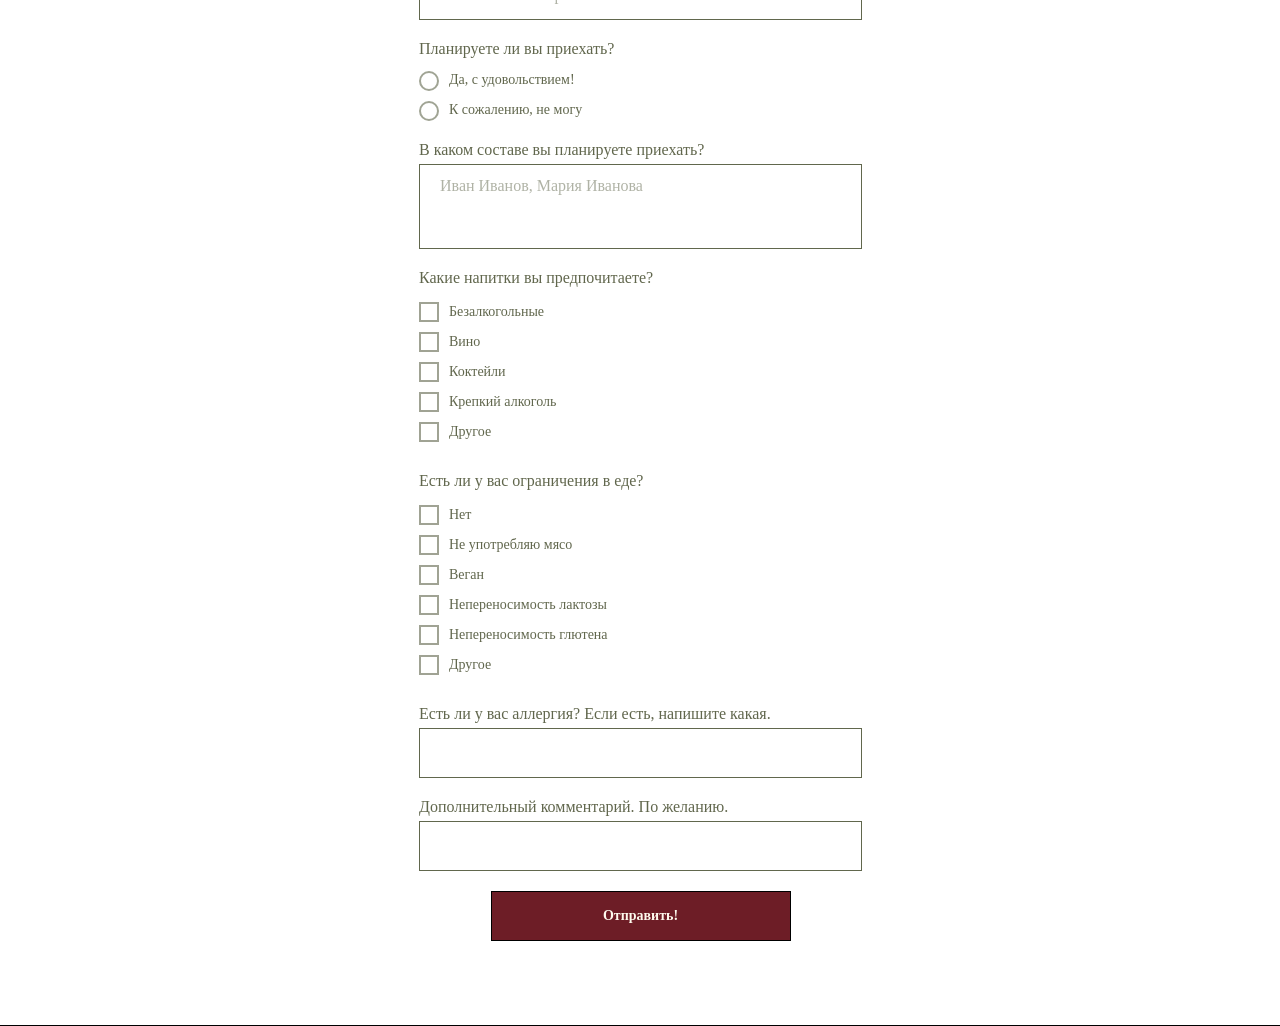
==== commit b0bac46f: "Поменял картинки местами в "Место проведения"" ====
--- a/Invitation.html
+++ b/Invitation.html
@@ -1507,7 +1507,7 @@
                         data-fields="img,width,filewidth,fileheight,top,left,container,axisx,axisy,widthunits,leftunits,topunits"
                         style="left: 733px; top: 106px; width: 159px; transition-duration: 5s;"
                         data-observer-ready="true">
-                        <div class="tn-atom"> <img class="tn-atom__img t-img loaded" src="./images/place_1.jpg" alt=""
+                        <div class="tn-atom"> <img class="tn-atom__img t-img loaded" src="./images/place_3.jpg" alt=""
                                 imgfield="tn_img_1707816251264"> </div>
                     </div>
                     <div class="t396__elem tn-elem tn-elem__14625334811707816269107 t-animate t-animate_started"
@@ -1556,7 +1556,7 @@
                         data-fields="img,width,filewidth,fileheight,top,left,container,axisx,axisy,widthunits,leftunits,topunits"
                         style="left: 938px; top: 105px; width: 159px; transition-duration: 5s;"
                         data-observer-ready="true">
-                        <div class="tn-atom"> <img class="tn-atom__img t-img loaded" src="./images/place_3.jpg" alt=""
+                        <div class="tn-atom"> <img class="tn-atom__img t-img loaded" src="./images/place_1.jpg" alt=""
                                 imgfield="tn_img_1707816276101"> </div>
                     </div>
                     <div class="t396__elem tn-elem tn-elem__14625334811707818268798" data-elem-id="1707818268798"
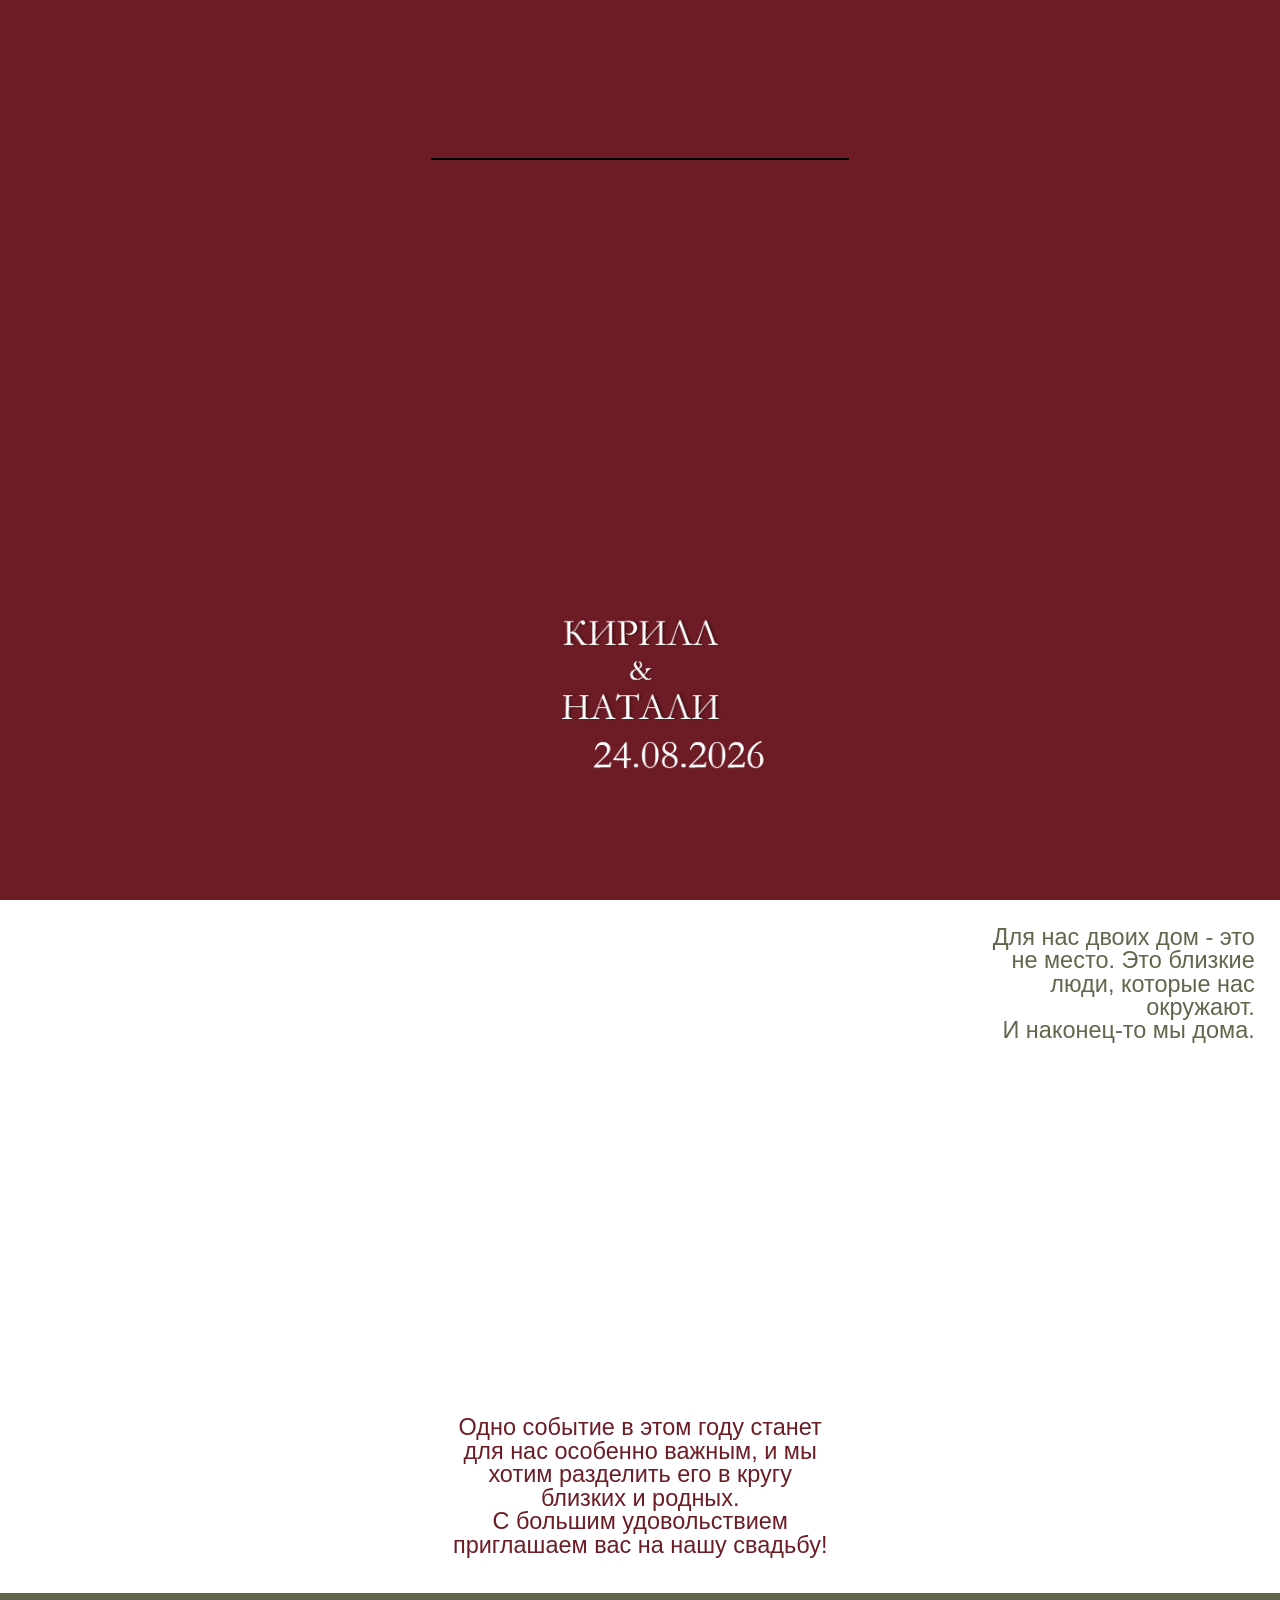
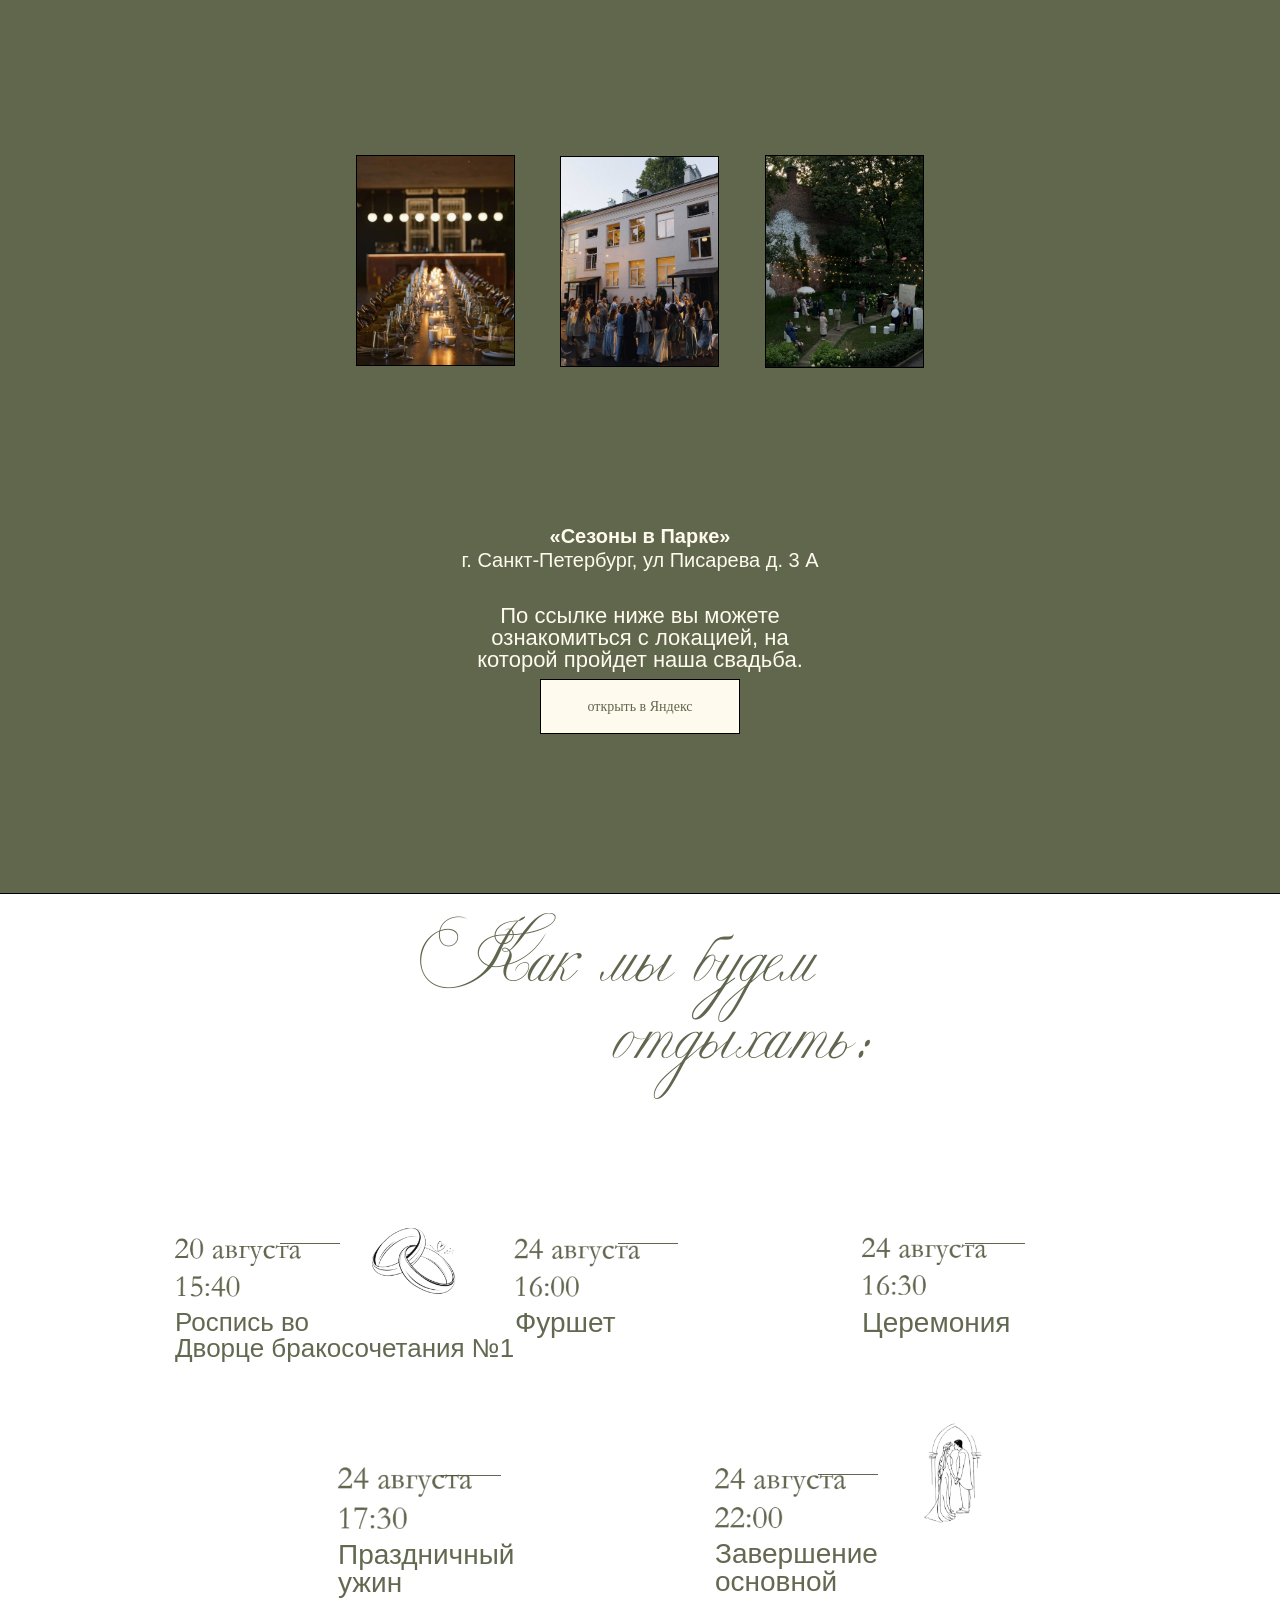
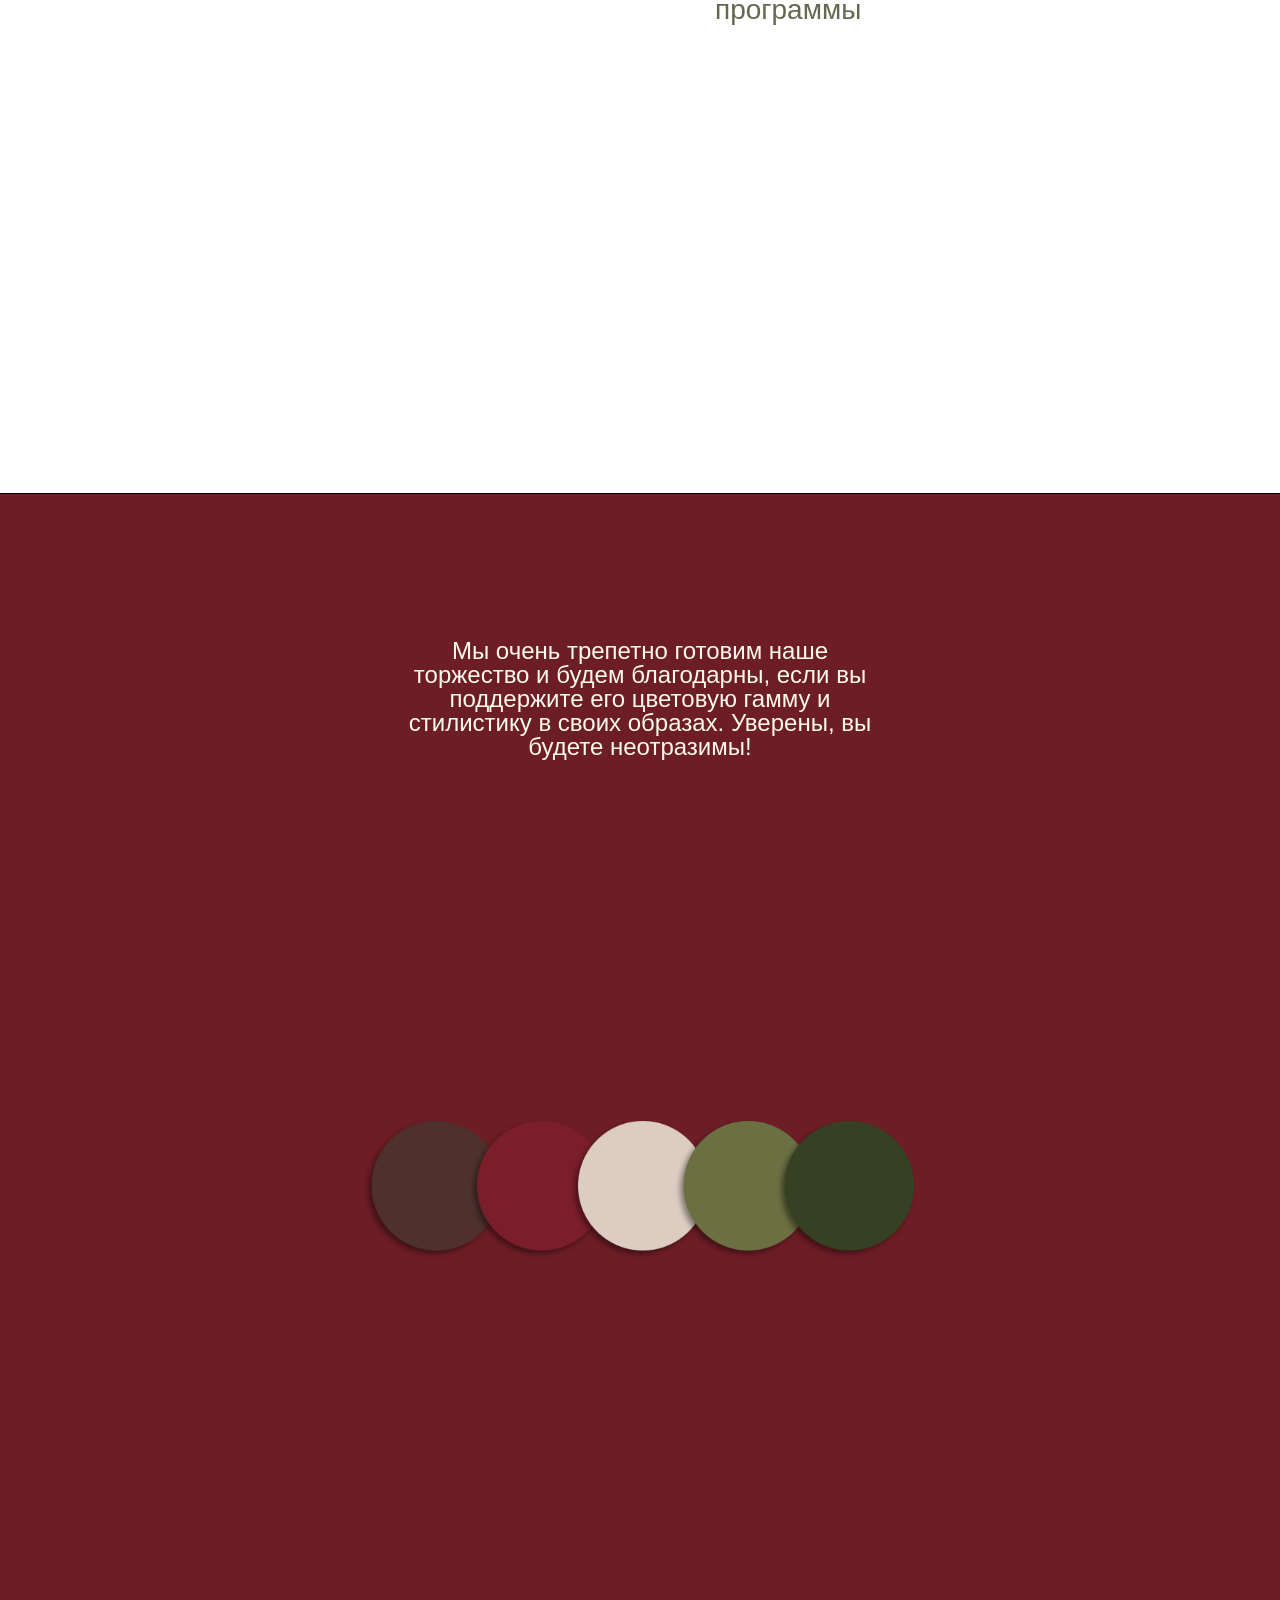
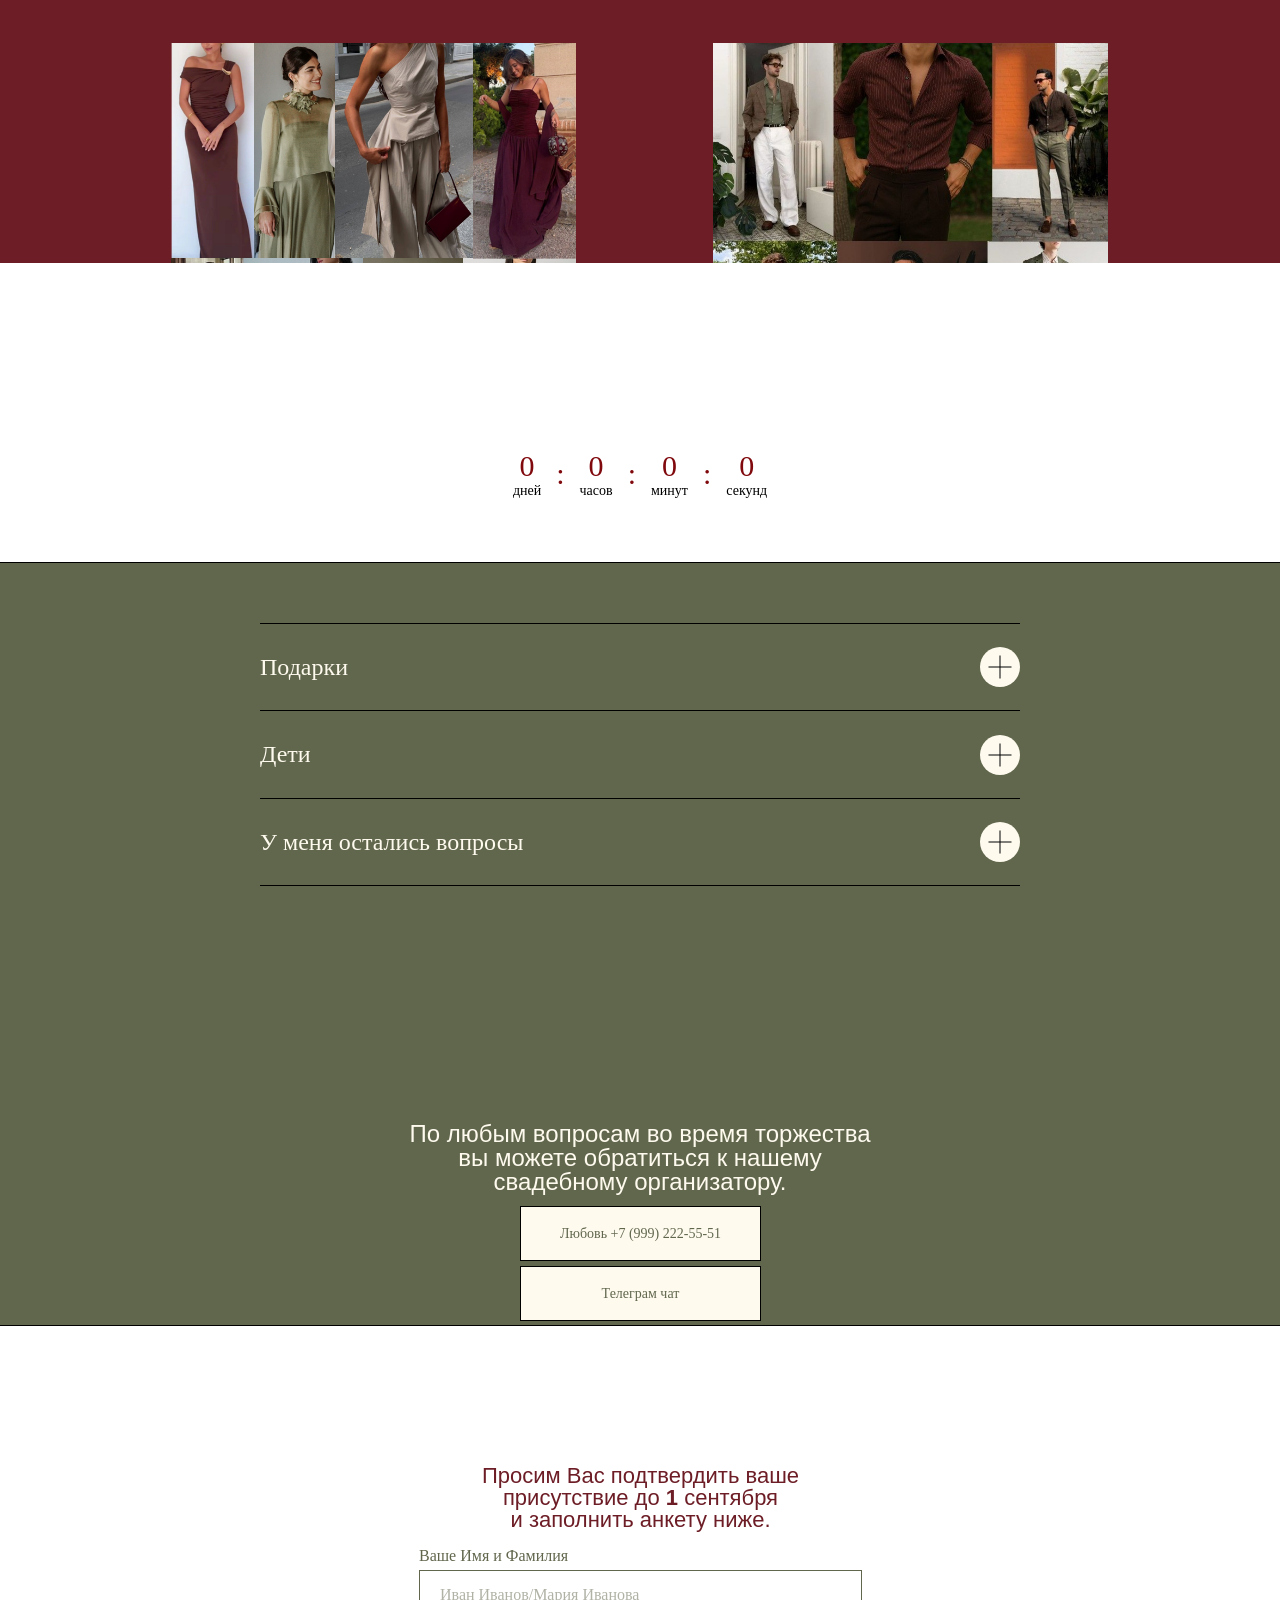
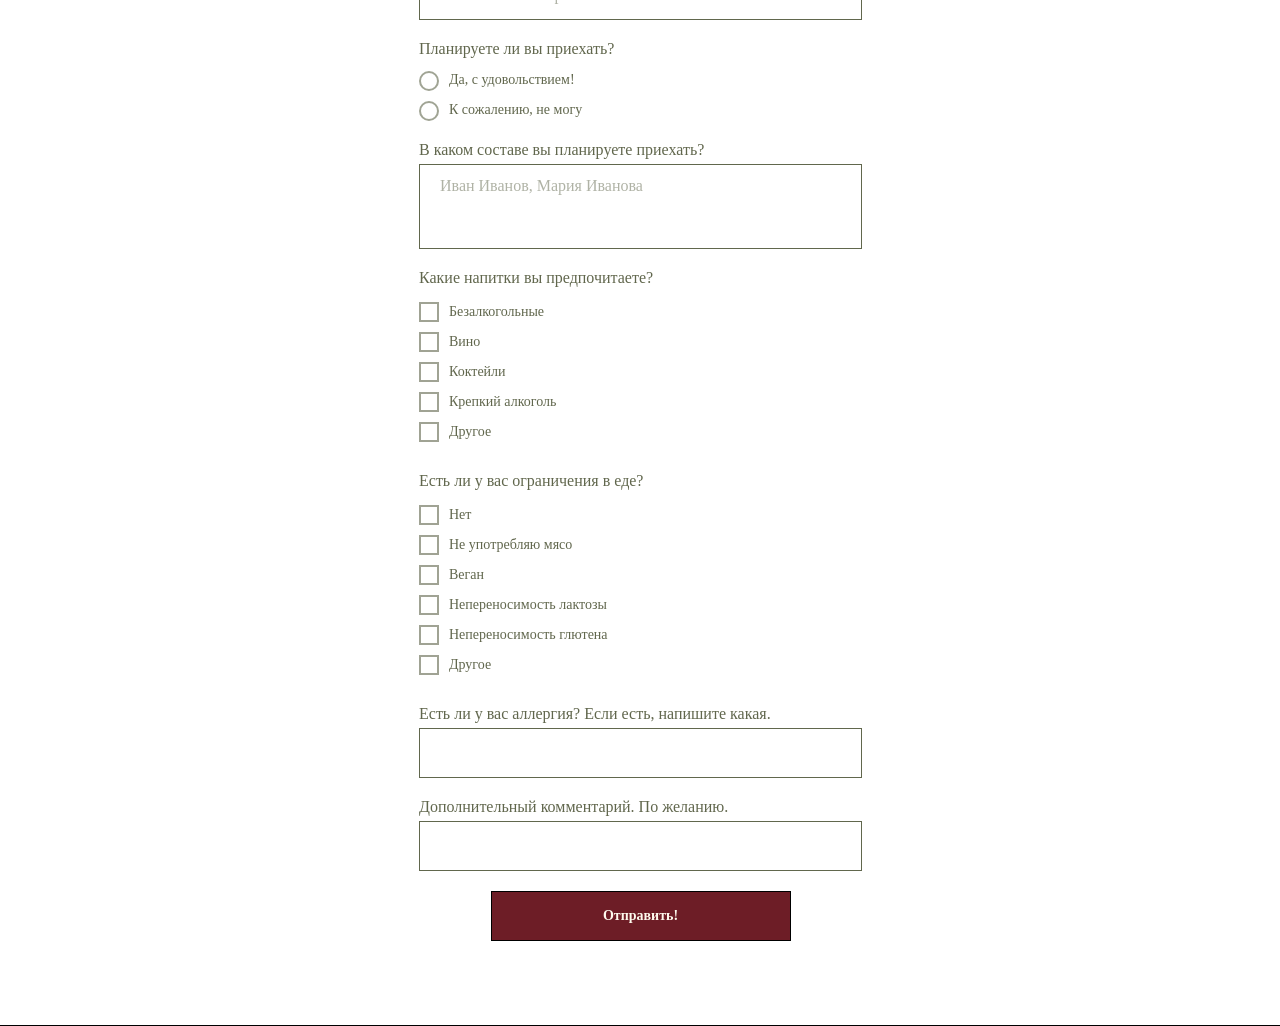
==== commit 259fc58c: "Сделал FAQ" ====
--- a/Invitation.html
+++ b/Invitation.html
@@ -654,8 +654,8 @@
                         data-fields="img,width,filewidth,fileheight,top,left,container,axisx,axisy,widthunits,leftunits,topunits"
                         style="left: 527px; top: 511.1px; width: 146px; zoom: 1.355; transition-duration: 5s;">
                         <div class="tn-atom" style="transform-origin: center center;"> <img
-                                class="tn-atom__img t-img loaded" src="./images/Date_of_wedding.png" style="width: 150%;" alt=""
-                                imgfield="tn_img_176111671362666250"> </div>
+                                class="tn-atom__img t-img loaded" src="./images/Date_of_wedding.png"
+                                style="width: 150%;" alt="" imgfield="tn_img_176111671362666250"> </div>
                     </div>
                     <div class="t396__elem tn-elem tn-elem__14625334511709021532452 t-animate t-animate_started"
                         data-elem-id="1709021532452" data-elem-type="image" data-field-top-value="361"
@@ -1626,1121 +1626,1121 @@
             <script>t_onReady(function () { t_onFuncLoad('t396_init', function () { t396_init('1462533481'); }); });</script>
             <!-- /T396 -->
         </div>
-            <div id="rec863515714" class="r t-rec" style="--zoom: 1;" data-animationappear="off" data-record-type="396">
-      <!-- T396 -->
-      <style>
-        #rec863515714 .t396__artboard {
-          height: 729px;
-          background-color: #ffffff;
-        }
-
-        #rec863515714 .t396__filter {
-          height: 729px;
-        }
-
-        #rec863515714 .t396__carrier {
-          height: 729px;
-          background-position: center center;
-          background-attachment: scroll;
-          background-size: cover;
-          background-repeat: no-repeat;
-        }
-
-        @media screen and (max-width:1199px) {
-
-          #rec863515714 .t396__artboard,
-          #rec863515714 .t396__filter,
-          #rec863515714 .t396__carrier {
-            height: 1524px;
-          }
-
-          #rec863515714 .t396__filter {}
-
-          #rec863515714 .t396__carrier {
-            background-attachment: scroll;
-          }
-        }
-
-        #rec863515714 .tn-elem[data-elem-id="1707809244170"] {
-          z-index: 3;
-          top: 0px;
-          left: calc(50% - 600px + -270px);
-          width: 1740px;
-          height: auto;
-        }
-
-        #rec863515714 .tn-elem[data-elem-id="1707809244170"] .tn-atom {
-          border-radius: 0px 0px 0px 0px;
-          opacity: 0.3;
-          background-position: center center;
-          border-color: transparent;
-          border-style: solid;
-        }
-
-        #rec863515714 .tn-elem[data-elem-id="1707809244170"] .tn-atom__img {
-          border-radius: 0px 0px 0px 0px;
-        }
-
-        @media screen and (max-width:1199px) {
-          #rec863515714 .tn-elem[data-elem-id="1707809244170"] {
-            top: 239px;
-            left: calc(50% - 160px + -552px);
-            width: 1643px;
-            height: auto;
-          }
-
-          #rec863515714 .tn-elem[data-elem-id="1707809244170"] .tn-atom {
-            -webkit-transform: rotate(90deg);
-            -moz-transform: rotate(90deg);
-            transform: rotate(90deg);
-          }
-        }
-
-        #rec863515714 .tn-elem[data-elem-id="1707813475303"] {
-          z-index: 4;
-          top: 353px;
-          left: calc(50% - 600px + -1041px);
-          width: 200px;
-          height: auto;
-        }
-
-        #rec863515714 .tn-elem[data-elem-id="1707813475303"] .tn-atom {
-          border-radius: 0px 0px 0px 0px;
-          background-position: center center;
-          border-color: transparent;
-          border-style: solid;
-        }
-
-        #rec863515714 .tn-elem[data-elem-id="1707813475303"] .tn-atom__img {
-          border-radius: 0px 0px 0px 0px;
-        }
-
-        @media screen and (max-width:1199px) {
-          #rec863515714 .tn-elem[data-elem-id="1707813475303"] {
-            top: 152px;
-            left: calc(50% - 160px + 126px);
-            width: 184px;
-            height: auto;
-          }
-        }
-
-        #rec863515714 .tn-elem[data-elem-id="1707818812932"] {
-          z-index: 5;
-          top: 0px;
-          left: calc(50% - 600px + -300px);
-          width: 1800px;
-          height: 1px;
-        }
-
-        #rec863515714 .tn-elem[data-elem-id="1707818812932"] .tn-atom {
-          border-radius: 0px 0px 0px 0px;
-          background-color: #000000;
-          background-position: center center;
-          border-color: transparent;
-          border-style: solid;
-        }
-
-        @media screen and (max-width:1199px) {}
-
-        #rec863515714 .tn-elem[data-elem-id="1708682306815"] {
-          z-index: 6;
-          top: -57px;
-          left: calc(50% - 600px + 380px);
-          width: 450px;
-          height: auto;
-        }
-
-        #rec863515714 .tn-elem[data-elem-id="1708682306815"] .tn-atom {
-          border-radius: 0px 0px 0px 0px;
-          background-position: center center;
-          border-color: transparent;
-          border-style: solid;
-        }
-
-        #rec863515714 .tn-elem[data-elem-id="1708682306815"] .tn-atom__img {
-          border-radius: 0px 0px 0px 0px;
-        }
-
-        @media screen and (max-width:1199px) {
-          #rec863515714 .tn-elem[data-elem-id="1708682306815"] {
-            top: -44px;
-            left: calc(50% - 160px + 19px);
-            width: 283px;
-            height: auto;
-          }
-        }
-
-        #rec863515714 .tn-elem[data-elem-id="1739218973878"] {
-          z-index: 8;
-          top: 581px;
-          left: calc(50% - 600px + 778px);
-          width: 60px;
-          height: 1px;
-        }
-
-        #rec863515714 .tn-elem[data-elem-id="1739218973878"] .tn-atom {
-          border-radius: 0px 0px 0px 0px;
-          background-color: #61674d;
-          background-position: center center;
-          border-color: transparent;
-          border-style: solid;
-        }
-
-        @media screen and (max-width:1199px) {
-          #rec863515714 .tn-elem[data-elem-id="1739218973878"] {
-            top: 1423px;
-            left: calc(50% - 160px + -305px);
-            width: 10px;
-          }
-        }
-
-        #rec863515714 .tn-elem[data-elem-id="1739218973886"] {
-          z-index: 9;
-          top: 569px;
-          left: calc(50% - 600px + 675px);
-          width: 87px;
-          height: auto;
-        }
-
-        #rec863515714 .tn-elem[data-elem-id="1739218973886"] .tn-atom {
-          border-radius: 0px 0px 0px 0px;
-          background-position: center center;
-          border-color: transparent;
-          border-style: solid;
-        }
-
-        #rec863515714 .tn-elem[data-elem-id="1739218973886"] .tn-atom__img {
-          border-radius: 0px 0px 0px 0px;
-        }
-
-        @media screen and (max-width:1199px) {
-          #rec863515714 .tn-elem[data-elem-id="1739218973886"] {
-            top: 1383px;
-            left: calc(50% - 160px + 46px);
-            width: 83px;
-            height: auto;
-          }
-        }
-
-        #rec863515714 .tn-elem[data-elem-id="1739218973891"] {
-          color: #bb6500;
-          z-index: 10;
-          top: 609px;
-          left: calc(50% - 600px + 675px);
-          width: 206px;
-          height: auto;
-        }
-
-        #rec863515714 .tn-elem[data-elem-id="1739218973891"] .tn-atom {
-          vertical-align: middle;
-          color: #bb6500;
-          font-size: 26px;
-          font-family: 'Saint', Arial, sans-serif;
-          line-height: 1;
-          font-weight: 500;
-          background-position: center center;
-          border-color: transparent;
-          border-style: solid;
-        }
-
-        @media screen and (max-width:1199px) {
-          #rec863515714 .tn-elem[data-elem-id="1739218973891"] {
-            top: 1420px;
-            left: calc(50% - 160px + 46px);
-            width: 254px;
-            height: auto;
-          }
-
-          #rec863515714 .tn-elem[data-elem-id="1739218973891"] {
-            color: #bb6500;
-          }
-
-          #rec863515714 .tn-elem[data-elem-id="1739218973891"] .tn-atom {
-            color: #61674d;
-            white-space: normal;
-            font-size: 28px;
-          }
-        }
-
-        #rec863515714 .tn-elem[data-elem-id="1739219112918"] {
-          color: #636950;
-          z-index: 11;
-          top: 647px;
-          left: calc(50% - 600px + 675px);
-          width: 156px;
-          height: auto;
-        }
-
-        #rec863515714 .tn-elem[data-elem-id="1739219112918"] .tn-atom {
-          vertical-align: middle;
-          color: #636950;
-          font-size: 20px;
-          font-family: 'Saint', Arial, sans-serif;
-          line-height: 1;
-          font-weight: 500;
-          background-position: center center;
-          border-color: transparent;
-          border-style: solid;
-        }
-
-        @media screen and (max-width:1199px) {
-          #rec863515714 .tn-elem[data-elem-id="1739219112918"] {
-            top: 1463px;
-            left: calc(50% - 160px + 46px);
-            width: 254px;
-            height: auto;
-          }
-
-          #rec863515714 .tn-elem[data-elem-id="1739219112918"] {
-            color: #636950;
-          }
-
-          #rec863515714 .tn-elem[data-elem-id="1739219112918"] .tn-atom {
-            color: #636950;
-            white-space: normal;
-            font-size: 22px;
-          }
-        }
-
-        #rec863515714 .tn-elem[data-elem-id="1739219116737"] {
-          z-index: 13;
-          top: 350px;
-          left: calc(50% - 600px + 925px);
-          width: 60px;
-          height: 1px;
-        }
-
-        #rec863515714 .tn-elem[data-elem-id="1739219116737"] .tn-atom {
-          border-radius: 0px 0px 0px 0px;
-          background-color: #61674d;
-          background-position: center center;
-          border-color: transparent;
-          border-style: solid;
-        }
-
-        @media screen and (max-width:1199px) {
-          #rec863515714 .tn-elem[data-elem-id="1739219116737"] {
-            top: 863px;
-            left: calc(50% - 160px + -305px);
-            width: 10px;
-          }
-        }
-
-        #rec863515714 .tn-elem[data-elem-id="1739219116743"] {
-          z-index: 14;
-          top: 312px;
-          left: calc(50% - 600px + 1005px);
-          width: 61px;
-          height: auto;
-        }
-
-        #rec863515714 .tn-elem[data-elem-id="1739219116743"] .tn-atom {
-          border-radius: 0px 0px 0px 0px;
-          background-position: center center;
-          border-color: transparent;
-          border-style: solid;
-        }
-
-        #rec863515714 .tn-elem[data-elem-id="1739219116743"] .tn-atom__img {
-          border-radius: 0px 0px 0px 0px;
-        }
-
-        @media screen and (max-width:1199px) {
-          #rec863515714 .tn-elem[data-elem-id="1739219116743"] {
-            top: 1318px;
-            left: calc(50% - 160px + 230px);
-            width: 68px;
-            height: auto;
-          }
-        }
-
-        #rec863515714 .tn-elem[data-elem-id="1739219116759"] {
-          z-index: 15;
-          top: 338px;
-          left: calc(50% - 600px + 822px);
-          width: 83px;
-          height: auto;
-        }
-
-        #rec863515714 .tn-elem[data-elem-id="1739219116759"] .tn-atom {
-          border-radius: 0px 0px 0px 0px;
-          background-position: center center;
-          border-color: transparent;
-          border-style: solid;
-        }
-
-        #rec863515714 .tn-elem[data-elem-id="1739219116759"] .tn-atom__img {
-          border-radius: 0px 0px 0px 0px;
-        }
-
-        @media screen and (max-width:1199px) {
-          #rec863515714 .tn-elem[data-elem-id="1739219116759"] {
-            top: 823px;
-            left: calc(50% - 160px + 46px);
-            width: 83px;
-            height: auto;
-          }
-        }
-
-        #rec863515714 .tn-elem[data-elem-id="1739219116778"] {
-          color: #bb6500;
-          z-index: 16;
-          top: 378px;
-          left: calc(50% - 600px + 822px);
-          width: 244px;
-          height: auto;
-        }
-
-        #rec863515714 .tn-elem[data-elem-id="1739219116778"] .tn-atom {
-          vertical-align: middle;
-          color: #bb6500;
-          font-size: 26px;
-          font-family: 'Saint', Arial, sans-serif;
-          line-height: 1;
-          font-weight: 500;
-          background-position: center center;
-          border-color: transparent;
-          border-style: solid;
-        }
-
-        @media screen and (max-width:1199px) {
-          #rec863515714 .tn-elem[data-elem-id="1739219116778"] {
-            top: 860px;
-            left: calc(50% - 160px + 46px);
-            width: 254px;
-            height: auto;
-          }
-
-          #rec863515714 .tn-elem[data-elem-id="1739219116778"] {
-            color: #bb6500;
-          }
-
-          #rec863515714 .tn-elem[data-elem-id="1739219116778"] .tn-atom {
-            color: #61674d;
-            white-space: normal;
-            font-size: 28px;
-          }
-        }
-
-        #rec863515714 .tn-elem[data-elem-id="1739219116792"] {
-          color: #636950;
-          z-index: 17;
-          top: 416px;
-          left: calc(50% - 600px + 822px);
-          width: 156px;
-          height: auto;
-        }
-
-        #rec863515714 .tn-elem[data-elem-id="1739219116792"] .tn-atom {
-          vertical-align: middle;
-          color: #636950;
-          font-size: 20px;
-          font-family: 'Saint', Arial, sans-serif;
-          line-height: 1;
-          font-weight: 500;
-          background-position: center center;
-          border-color: transparent;
-          border-style: solid;
-        }
-
-        @media screen and (max-width:1199px) {
-          #rec863515714 .tn-elem[data-elem-id="1739219116792"] {
-            top: 903px;
-            left: calc(50% - 160px + 46px);
-            width: 254px;
-            height: auto;
-          }
-
-          #rec863515714 .tn-elem[data-elem-id="1739219116792"] {
-            color: #636950;
-          }
-
-          #rec863515714 .tn-elem[data-elem-id="1739219116792"] .tn-atom {
-            color: #636950;
-            white-space: normal;
-            font-size: 22px;
-          }
-        }
-
-        #rec863515714 .tn-elem[data-elem-id="1739218973851"] {
-          z-index: 19;
-          top: 350px;
-          left: calc(50% - 600px + 578px);
-          width: 60px;
-          height: 1px;
-        }
-
-        #rec863515714 .tn-elem[data-elem-id="1739218973851"] .tn-atom {
-          border-radius: 0px 0px 0px 0px;
-          background-color: #61674d;
-          background-position: center center;
-          border-color: transparent;
-          border-style: solid;
-        }
-
-        @media screen and (max-width:1199px) {
-          #rec863515714 .tn-elem[data-elem-id="1739218973851"] {
-            top: 636px;
-            left: calc(50% - 160px + -305px);
-            width: 10px;
-          }
-        }
-
-        #rec863515714 .tn-elem[data-elem-id="1739218973853"] {
-          z-index: 20;
-          top: 308px;
-          left: calc(50% - 600px + 657px);
-          width: 65px;
-          height: auto;
-        }
-
-        #rec863515714 .tn-elem[data-elem-id="1739218973853"] .tn-atom {
-          border-radius: 0px 0px 0px 0px;
-          background-position: center center;
-          border-color: transparent;
-          border-style: solid;
-        }
-
-        #rec863515714 .tn-elem[data-elem-id="1739218973853"] .tn-atom__img {
-          border-radius: 0px 0px 0px 0px;
-        }
-
-        @media screen and (max-width:1199px) {
-          #rec863515714 .tn-elem[data-elem-id="1739218973853"] {
-            top: 1024px;
-            left: calc(50% - 160px + 202px);
-            width: 90px;
-            height: auto;
-          }
-
-          #rec863515714 .tn-elem[data-elem-id="1739218973853"] .tn-atom {
-            -webkit-transform: rotate(0deg);
-            -moz-transform: rotate(0deg);
-            transform: rotate(0deg);
-          }
-        }
-
-        #rec863515714 .tn-elem[data-elem-id="1739218973860"] {
-          z-index: 21;
-          top: 339px;
-          left: calc(50% - 600px + 474px);
-          width: 84px;
-          height: auto;
-        }
-
-        #rec863515714 .tn-elem[data-elem-id="1739218973860"] .tn-atom {
-          border-radius: 0px 0px 0px 0px;
-          background-position: center center;
-          border-color: transparent;
-          border-style: solid;
-        }
-
-        #rec863515714 .tn-elem[data-elem-id="1739218973860"] .tn-atom__img {
-          border-radius: 0px 0px 0px 0px;
-        }
-
-        @media screen and (max-width:1199px) {
-          #rec863515714 .tn-elem[data-elem-id="1739218973860"] {
-            top: 532px;
-            left: calc(50% - 160px + 46px);
-            width: 80px;
-            height: auto;
-          }
-        }
-
-        #rec863515714 .tn-elem[data-elem-id="1739218973865"] {
-          color: #bb6500;
-          z-index: 22;
-          top: 378px;
-          left: calc(50% - 600px + 474px);
-          width: 161px;
-          height: auto;
-        }
-
-        #rec863515714 .tn-elem[data-elem-id="1739218973865"] .tn-atom {
-          vertical-align: middle;
-          color: #61674d;
-          font-size: 26px;
-          font-family: 'Saint', Arial, sans-serif;
-          line-height: 1;
-          font-weight: 500;
-          background-position: center center;
-          border-color: transparent;
-          border-style: solid;
-        }
-
-        @media screen and (max-width:1199px) {
-          #rec863515714 .tn-elem[data-elem-id="1739218973865"] {
-            top: 569px;
-            left: calc(50% - 160px + 46px);
-            width: 254px;
-            height: auto;
-          }
-
-          #rec863515714 .tn-elem[data-elem-id="1739218973865"] .tn-atom {
-            white-space: normal;
-            font-size: 28px;
-          }
-        }
-
-        #rec863515714 .tn-elem[data-elem-id="1739218973869"] {
-          color: #636950;
-          z-index: 23;
-          top: 416px;
-          left: calc(50% - 600px + 475px);
-          width: 191px;
-          height: auto;
-        }
-
-        #rec863515714 .tn-elem[data-elem-id="1739218973869"] .tn-atom {
-          vertical-align: middle;
-          color: #636950;
-          font-size: 20px;
-          font-family: 'Saint', Arial, sans-serif;
-          line-height: 1;
-          font-weight: 500;
-          background-position: center center;
-          border-color: transparent;
-          border-style: solid;
-        }
-
-        @media screen and (max-width:1199px) {
-          #rec863515714 .tn-elem[data-elem-id="1739218973869"] {
-            top: 612px;
-            left: calc(50% - 160px + 46px);
-            width: 264px;
-            height: auto;
-          }
-
-          #rec863515714 .tn-elem[data-elem-id="1739218973869"] {
-            color: #636950;
-          }
-
-          #rec863515714 .tn-elem[data-elem-id="1739218973869"] .tn-atom {
-            color: #636950;
-            white-space: normal;
-            font-size: 22px;
-          }
-        }
-
-        #rec863515714 .tn-elem[data-elem-id="1739219325029"] {
-          z-index: 25;
-          top: 582px;
-          left: calc(50% - 600px + 401px);
-          width: 60px;
-          height: 1px;
-        }
-
-        #rec863515714 .tn-elem[data-elem-id="1739219325029"] .tn-atom {
-          border-radius: 0px 0px 0px 0px;
-          background-color: #61674d;
-          background-position: center center;
-          border-color: transparent;
-          border-style: solid;
-        }
-
-        @media screen and (max-width:1199px) {
-          #rec863515714 .tn-elem[data-elem-id="1739219325029"] {
-            top: 1156px;
-            left: calc(50% - 160px + -303px);
-            width: 10px;
-            height: 1px;
-          }
-        }
-
-        #rec863515714 .tn-elem[data-elem-id="1739219325040"] {
-          z-index: 26;
-          top: 481px;
-          left: calc(50% - 600px + 474px);
-          width: 107px;
-          height: auto;
-        }
-
-        #rec863515714 .tn-elem[data-elem-id="1739219325040"] .tn-atom {
-          border-radius: 0px 0px 0px 0px;
-          background-position: center center;
-          border-color: transparent;
-          border-style: solid;
-        }
-
-        #rec863515714 .tn-elem[data-elem-id="1739219325040"] .tn-atom__img {
-          border-radius: 0px 0px 0px 0px;
-        }
-
-        @media screen and (max-width:1199px) {
-          #rec863515714 .tn-elem[data-elem-id="1739219325040"] {
-            top: 391px;
-            left: calc(50% - 160px + 195px);
-            width: 132px;
-            height: auto;
-          }
-        }
-
-        #rec863515714 .tn-elem[data-elem-id="1739219325082"] {
-          z-index: 27;
-          top: 568px;
-          left: calc(50% - 600px + 298px);
-          width: 89px;
-          height: auto;
-        }
-
-        #rec863515714 .tn-elem[data-elem-id="1739219325082"] .tn-atom {
-          border-radius: 0px 0px 0px 0px;
-          background-position: center center;
-          border-color: transparent;
-          border-style: solid;
-        }
-
-        #rec863515714 .tn-elem[data-elem-id="1739219325082"] .tn-atom__img {
-          border-radius: 0px 0px 0px 0px;
-        }
-
-        @media screen and (max-width:1199px) {
-          #rec863515714 .tn-elem[data-elem-id="1739219325082"] {
-            top: 1116px;
-            left: calc(50% - 160px + 49px);
-            width: 83px;
-            height: auto;
-          }
-        }
-
-        #rec863515714 .tn-elem[data-elem-id="1739219325125"] {
-          color: #bb6500;
-          z-index: 28;
-          top: 610px;
-          left: calc(50% - 600px + 298px);
-          width: 244px;
-          height: auto;
-        }
-
-        #rec863515714 .tn-elem[data-elem-id="1739219325125"] .tn-atom {
-          vertical-align: middle;
-          color: #bb6500;
-          font-size: 26px;
-          font-family: 'Saint', Arial, sans-serif;
-          line-height: 1;
-          font-weight: 500;
-          background-position: center center;
-          border-color: transparent;
-          border-style: solid;
-        }
-
-        @media screen and (max-width:1199px) {
-          #rec863515714 .tn-elem[data-elem-id="1739219325125"] {
-            top: 1153px;
-            left: calc(50% - 160px + 49px);
-            width: 254px;
-            height: auto;
-          }
-
-          #rec863515714 .tn-elem[data-elem-id="1739219325125"] {
-            color: #bb6500;
-          }
-
-          #rec863515714 .tn-elem[data-elem-id="1739219325125"] .tn-atom {
-            color: #61674d;
-            white-space: normal;
-            font-size: 28px;
-          }
-        }
-
-        #rec863515714 .tn-elem[data-elem-id="1739219325146"] {
-          color: #636950;
-          z-index: 29;
-          top: 648px;
-          left: calc(50% - 600px + 298px);
-          width: 209px;
-          height: auto;
-        }
-
-        #rec863515714 .tn-elem[data-elem-id="1739219325146"] .tn-atom {
-          vertical-align: middle;
-          color: #636950;
-          font-size: 20px;
-          font-family: 'Saint', Arial, sans-serif;
-          line-height: 1;
-          font-weight: 500;
-          background-position: center center;
-          border-color: transparent;
-          border-style: solid;
-        }
-
-        @media screen and (max-width:1199px) {
-          #rec863515714 .tn-elem[data-elem-id="1739219325146"] {
-            top: 1196px;
-            left: calc(50% - 160px + 49px);
-            width: 254px;
-            height: auto;
-          }
-
-          #rec863515714 .tn-elem[data-elem-id="1739219325146"] {
-            color: #636950;
-          }
-
-          #rec863515714 .tn-elem[data-elem-id="1739219325146"] .tn-atom {
-            color: #636950;
-            white-space: normal;
-            font-size: 22px;
-          }
-        }
-
-        #rec863515714 .tn-elem[data-elem-id="1739218973819"] {
-          z-index: 31;
-          top: 324px;
-          left: calc(50% - 600px + 320px);
-          width: 52px;
-          height: auto;
-        }
-
-        #rec863515714 .tn-elem[data-elem-id="1739218973819"] .tn-atom {
-          border-radius: 0px 0px 0px 0px;
-          background-position: center center;
-          border-color: transparent;
-          border-style: solid;
-        }
-
-        #rec863515714 .tn-elem[data-elem-id="1739218973819"] .tn-atom__img {
-          border-radius: 0px 0px 0px 0px;
-        }
-
-        @media screen and (max-width:1199px) {
-          #rec863515714 .tn-elem[data-elem-id="1739218973819"] {
-            top: 746px;
-            left: calc(50% - 160px + 265px);
-            width: 55px;
-            height: auto;
-          }
-
-          #rec863515714 .tn-elem[data-elem-id="1739218973819"] .tn-atom {
-            -webkit-transform: rotate(320deg);
-            -moz-transform: rotate(320deg);
-            transform: rotate(320deg);
-          }
-        }
-
-        #rec863515714 .tn-elem[data-elem-id="1739218973829"] {
-          z-index: 32;
-          top: 339px;
-          left: calc(50% - 600px + 135px);
-          width: 84px;
-          height: auto;
-        }
-
-        #rec863515714 .tn-elem[data-elem-id="1739218973829"] .tn-atom {
-          border-radius: 0px 0px 0px 0px;
-          background-position: center center;
-          border-color: transparent;
-          border-style: solid;
-        }
-
-        #rec863515714 .tn-elem[data-elem-id="1739218973829"] .tn-atom__img {
-          border-radius: 0px 0px 0px 0px;
-        }
-
-        @media screen and (max-width:1199px) {
-          #rec863515714 .tn-elem[data-elem-id="1739218973829"] {
-            top: 250px;
-            left: calc(50% - 160px + 46px);
-            width: 80px;
-            height: auto;
-          }
-        }
-
-        #rec863515714 .tn-elem[data-elem-id="1739218973836"] {
-          color: #bb6500;
-          z-index: 33;
-          top: 378px;
-          left: calc(50% - 600px + 135px);
-          width: 158px;
-          height: auto;
-        }
-
-        #rec863515714 .tn-elem[data-elem-id="1739218973836"] .tn-atom {
-          vertical-align: middle;
-          color: #bb6500;
-          font-size: 26px;
-          font-family: 'Saint', Arial, sans-serif;
-          line-height: 1;
-          font-weight: 500;
-          background-position: center center;
-          border-color: transparent;
-          border-style: solid;
-        }
-
-        @media screen and (max-width:1199px) {
-          #rec863515714 .tn-elem[data-elem-id="1739218973836"] {
-            top: 285px;
-            left: calc(50% - 160px + 46px);
-            width: 254px;
-            height: auto;
-          }
-
-          #rec863515714 .tn-elem[data-elem-id="1739218973836"] {
-            color: #bb6500;
-          }
-
-          #rec863515714 .tn-elem[data-elem-id="1739218973836"] .tn-atom {
-            color: #61674d;
-            white-space: normal;
-            font-size: 28px;
-          }
-        }
-
-        #rec863515714 .tn-elem[data-elem-id="1739218973841"] {
-          color: #636950;
-          z-index: 34;
-          top: 416px;
-          left: calc(50% - 600px + 135px);
-          width: 170px;
-          height: auto;
-        }
-
-        #rec863515714 .tn-elem[data-elem-id="1739218973841"] .tn-atom {
-          vertical-align: middle;
-          color: #636950;
-          font-size: 20px;
-          font-family: 'Saint', Arial, sans-serif;
-          line-height: 1;
-          font-weight: 500;
-          background-position: center center;
-          border-color: transparent;
-          border-style: solid;
-        }
-
-        @media screen and (max-width:1199px) {
-          #rec863515714 .tn-elem[data-elem-id="1739218973841"] {
-            top: 328px;
-            left: calc(50% - 160px + 46px);
-            width: 254px;
-            height: auto;
-          }
-
-          #rec863515714 .tn-elem[data-elem-id="1739218973841"] {
-            color: #636950;
-          }
-
-          #rec863515714 .tn-elem[data-elem-id="1739218973841"] .tn-atom {
-            color: #636950;
-            white-space: normal;
-            font-size: 22px;
-          }
-        }
-
-        #rec863515714 .tn-elem[data-elem-id="1739218973916"] {
-          z-index: 35;
-          top: 350px;
-          left: calc(50% - 600px + 240px);
-          width: 60px;
-          height: 1px;
-        }
-
-        #rec863515714 .tn-elem[data-elem-id="1739218973916"] .tn-atom {
-          border-radius: 0px 0px 0px 0px;
-          background-color: #61674d;
-          background-position: center center;
-          border-color: transparent;
-          border-style: solid;
-        }
-
-        @media screen and (max-width:1199px) {
-          #rec863515714 .tn-elem[data-elem-id="1739218973916"] {
-            top: 830px;
-            left: calc(50% - 160px + -558px);
-            width: 1140px;
-          }
-
-          #rec863515714 .tn-elem[data-elem-id="1739218973916"] .tn-atom {
-            -webkit-transform: rotate(90deg);
-            -moz-transform: rotate(90deg);
-            transform: rotate(90deg);
-          }
-        }
-
-        #rec863515714 .tn-elem[data-elem-id="1708682409006"] {
-          z-index: 36;
-          top: 142px;
-          left: calc(50% - 600px + 310px);
-          width: 241px;
-          height: auto;
-        }
-
-        #rec863515714 .tn-elem[data-elem-id="1708682409006"] .tn-atom {
-          border-radius: 0px 0px 0px 0px;
-          background-position: center center;
-          border-color: transparent;
-          border-style: solid;
-        }
-
-        #rec863515714 .tn-elem[data-elem-id="1708682409006"] .tn-atom__img {
-          border-radius: 0px 0px 0px 0px;
-        }
-
-        @media screen and (max-width:1199px) {
-          #rec863515714 .tn-elem[data-elem-id="1708682409006"] {
-            top: 35px;
-            left: calc(50% - 160px + -1047px);
-            width: 298px;
-            height: auto;
-          }
-        }
-
-        #rec863515714 .tn-elem[data-elem-id="1708693213270"] {
-          z-index: 37;
-          top: 528px;
-          left: calc(50% - 600px + 861px);
-          width: 42px;
-          height: auto;
-        }
-
-        #rec863515714 .tn-elem[data-elem-id="1708693213270"] .tn-atom {
-          border-radius: 0px 0px 0px 0px;
-          background-position: center center;
-          border-color: transparent;
-          border-style: solid;
-        }
-
-        #rec863515714 .tn-elem[data-elem-id="1708693213270"] .tn-atom__img {
-          border-radius: 0px 0px 0px 0px;
-        }
-
-        @media screen and (max-width:1199px) {
-          #rec863515714 .tn-elem[data-elem-id="1708693213270"] {
-            top: 795px;
-            left: calc(50% - 160px + 209px);
-            width: 50px;
-            height: auto;
-          }
-        }
-
-        #rec863515714 .tn-elem[data-elem-id="1708952675972"] {
-          z-index: 38;
-          top: 227px;
-          left: calc(50% - 600px + -811px);
-          width: 45px;
-          height: 45px;
-        }
-
-        #rec863515714 .tn-elem[data-elem-id="1708952675972"] .tn-atom {
-          border-radius: 3000px 3000px 3000px 3000px;
-          background-color: #61674d;
-          background-position: center center;
-          border-color: transparent;
-          border-style: solid;
-        }
-
-        @media screen and (max-width:1199px) {
-          #rec863515714 .tn-elem[data-elem-id="1708952675972"] {
-            top: 260px;
-            left: calc(50% - 160px + 7px);
-            width: 10px;
-            height: 10px;
-          }
-        }
-
-        #rec863515714 .tn-elem[data-elem-id="1708952993516"] {
-          z-index: 39;
-          top: 237px;
-          left: calc(50% - 600px + -801px);
-          width: 45px;
-          height: 45px;
-        }
-
-        #rec863515714 .tn-elem[data-elem-id="1708952993516"] .tn-atom {
-          border-radius: 3000px 3000px 3000px 3000px;
-          background-color: #61674d;
-          background-position: center center;
-          border-color: transparent;
-          border-style: solid;
-        }
-
-        @media screen and (max-width:1199px) {
-          #rec863515714 .tn-elem[data-elem-id="1708952993516"] {
-            top: 540px;
-            left: calc(50% - 160px + 7px);
-            width: 10px;
-            height: 10px;
-          }
-        }
-
-        #rec863515714 .tn-elem[data-elem-id="1708953170208"] {
-          z-index: 40;
-          top: 247px;
-          left: calc(50% - 600px + -791px);
-          width: 45px;
-          height: 45px;
-        }
-
-        #rec863515714 .tn-elem[data-elem-id="1708953170208"] .tn-atom {
-          border-radius: 3000px 3000px 3000px 3000px;
-          background-color: #61674d;
-          background-position: center center;
-          border-color: transparent;
-          border-style: solid;
-        }
-
-        @media screen and (max-width:1199px) {
-          #rec863515714 .tn-elem[data-elem-id="1708953170208"] {
-            top: 1112px;
-            left: calc(50% - 160px + 7px);
-            width: 10px;
-            height: 10px;
-          }
-        }
-
-        #rec863515714 .tn-elem[data-elem-id="1739219315116"] {
-          z-index: 41;
-          top: 247px;
-          left: calc(50% - 600px + -791px);
-          width: 45px;
-          height: 45px;
-        }
-
-        #rec863515714 .tn-elem[data-elem-id="1739219315116"] .tn-atom {
-          border-radius: 3000px 3000px 3000px 3000px;
-          background-color: #61674d;
-          background-position: center center;
-          border-color: transparent;
-          border-style: solid;
-        }
-
-        @media screen and (max-width:1199px) {
-          #rec863515714 .tn-elem[data-elem-id="1739219315116"] {
-            top: 1393px;
-            left: calc(50% - 160px + 7px);
-            width: 10px;
-            height: 10px;
-          }
-        }
-
-        #rec863515714 .tn-elem[data-elem-id="1739219341105"] {
-          z-index: 42;
-          top: 247px;
-          left: calc(50% - 600px + -791px);
-          width: 45px;
-          height: 45px;
-        }
-
-        #rec863515714 .tn-elem[data-elem-id="1739219341105"] .tn-atom {
-          border-radius: 3000px 3000px 3000px 3000px;
-          background-color: #61674d;
-          background-position: center center;
-          border-color: transparent;
-          border-style: solid;
-        }
-
-        @media screen and (max-width:1199px) {
-          #rec863515714 .tn-elem[data-elem-id="1739219341105"] {
-            top: 832px;
-            left: calc(50% - 160px + 7px);
-            width: 10px;
-            height: 10px;
-          }
-        }
-      </style>
-
-
-      <!-- ВОТ -->
-       <style>
+        <div id="rec863515714" class="r t-rec" style="--zoom: 1;" data-animationappear="off" data-record-type="396">
+            <!-- T396 -->
+            <style>
+                #rec863515714 .t396__artboard {
+                    height: 729px;
+                    background-color: #ffffff;
+                }
+
+                #rec863515714 .t396__filter {
+                    height: 729px;
+                }
+
+                #rec863515714 .t396__carrier {
+                    height: 729px;
+                    background-position: center center;
+                    background-attachment: scroll;
+                    background-size: cover;
+                    background-repeat: no-repeat;
+                }
+
+                @media screen and (max-width:1199px) {
+
+                    #rec863515714 .t396__artboard,
+                    #rec863515714 .t396__filter,
+                    #rec863515714 .t396__carrier {
+                        height: 1524px;
+                    }
+
+                    #rec863515714 .t396__filter {}
+
+                    #rec863515714 .t396__carrier {
+                        background-attachment: scroll;
+                    }
+                }
+
+                #rec863515714 .tn-elem[data-elem-id="1707809244170"] {
+                    z-index: 3;
+                    top: 0px;
+                    left: calc(50% - 600px + -270px);
+                    width: 1740px;
+                    height: auto;
+                }
+
+                #rec863515714 .tn-elem[data-elem-id="1707809244170"] .tn-atom {
+                    border-radius: 0px 0px 0px 0px;
+                    opacity: 0.3;
+                    background-position: center center;
+                    border-color: transparent;
+                    border-style: solid;
+                }
+
+                #rec863515714 .tn-elem[data-elem-id="1707809244170"] .tn-atom__img {
+                    border-radius: 0px 0px 0px 0px;
+                }
+
+                @media screen and (max-width:1199px) {
+                    #rec863515714 .tn-elem[data-elem-id="1707809244170"] {
+                        top: 239px;
+                        left: calc(50% - 160px + -552px);
+                        width: 1643px;
+                        height: auto;
+                    }
+
+                    #rec863515714 .tn-elem[data-elem-id="1707809244170"] .tn-atom {
+                        -webkit-transform: rotate(90deg);
+                        -moz-transform: rotate(90deg);
+                        transform: rotate(90deg);
+                    }
+                }
+
+                #rec863515714 .tn-elem[data-elem-id="1707813475303"] {
+                    z-index: 4;
+                    top: 353px;
+                    left: calc(50% - 600px + -1041px);
+                    width: 200px;
+                    height: auto;
+                }
+
+                #rec863515714 .tn-elem[data-elem-id="1707813475303"] .tn-atom {
+                    border-radius: 0px 0px 0px 0px;
+                    background-position: center center;
+                    border-color: transparent;
+                    border-style: solid;
+                }
+
+                #rec863515714 .tn-elem[data-elem-id="1707813475303"] .tn-atom__img {
+                    border-radius: 0px 0px 0px 0px;
+                }
+
+                @media screen and (max-width:1199px) {
+                    #rec863515714 .tn-elem[data-elem-id="1707813475303"] {
+                        top: 152px;
+                        left: calc(50% - 160px + 126px);
+                        width: 184px;
+                        height: auto;
+                    }
+                }
+
+                #rec863515714 .tn-elem[data-elem-id="1707818812932"] {
+                    z-index: 5;
+                    top: 0px;
+                    left: calc(50% - 600px + -300px);
+                    width: 1800px;
+                    height: 1px;
+                }
+
+                #rec863515714 .tn-elem[data-elem-id="1707818812932"] .tn-atom {
+                    border-radius: 0px 0px 0px 0px;
+                    background-color: #000000;
+                    background-position: center center;
+                    border-color: transparent;
+                    border-style: solid;
+                }
+
+                @media screen and (max-width:1199px) {}
+
+                #rec863515714 .tn-elem[data-elem-id="1708682306815"] {
+                    z-index: 6;
+                    top: -57px;
+                    left: calc(50% - 600px + 380px);
+                    width: 450px;
+                    height: auto;
+                }
+
+                #rec863515714 .tn-elem[data-elem-id="1708682306815"] .tn-atom {
+                    border-radius: 0px 0px 0px 0px;
+                    background-position: center center;
+                    border-color: transparent;
+                    border-style: solid;
+                }
+
+                #rec863515714 .tn-elem[data-elem-id="1708682306815"] .tn-atom__img {
+                    border-radius: 0px 0px 0px 0px;
+                }
+
+                @media screen and (max-width:1199px) {
+                    #rec863515714 .tn-elem[data-elem-id="1708682306815"] {
+                        top: -44px;
+                        left: calc(50% - 160px + 19px);
+                        width: 283px;
+                        height: auto;
+                    }
+                }
+
+                #rec863515714 .tn-elem[data-elem-id="1739218973878"] {
+                    z-index: 8;
+                    top: 581px;
+                    left: calc(50% - 600px + 778px);
+                    width: 60px;
+                    height: 1px;
+                }
+
+                #rec863515714 .tn-elem[data-elem-id="1739218973878"] .tn-atom {
+                    border-radius: 0px 0px 0px 0px;
+                    background-color: #61674d;
+                    background-position: center center;
+                    border-color: transparent;
+                    border-style: solid;
+                }
+
+                @media screen and (max-width:1199px) {
+                    #rec863515714 .tn-elem[data-elem-id="1739218973878"] {
+                        top: 1423px;
+                        left: calc(50% - 160px + -305px);
+                        width: 10px;
+                    }
+                }
+
+                #rec863515714 .tn-elem[data-elem-id="1739218973886"] {
+                    z-index: 9;
+                    top: 569px;
+                    left: calc(50% - 600px + 675px);
+                    width: 87px;
+                    height: auto;
+                }
+
+                #rec863515714 .tn-elem[data-elem-id="1739218973886"] .tn-atom {
+                    border-radius: 0px 0px 0px 0px;
+                    background-position: center center;
+                    border-color: transparent;
+                    border-style: solid;
+                }
+
+                #rec863515714 .tn-elem[data-elem-id="1739218973886"] .tn-atom__img {
+                    border-radius: 0px 0px 0px 0px;
+                }
+
+                @media screen and (max-width:1199px) {
+                    #rec863515714 .tn-elem[data-elem-id="1739218973886"] {
+                        top: 1383px;
+                        left: calc(50% - 160px + 46px);
+                        width: 83px;
+                        height: auto;
+                    }
+                }
+
+                #rec863515714 .tn-elem[data-elem-id="1739218973891"] {
+                    color: #bb6500;
+                    z-index: 10;
+                    top: 609px;
+                    left: calc(50% - 600px + 675px);
+                    width: 206px;
+                    height: auto;
+                }
+
+                #rec863515714 .tn-elem[data-elem-id="1739218973891"] .tn-atom {
+                    vertical-align: middle;
+                    color: #bb6500;
+                    font-size: 26px;
+                    font-family: 'Saint', Arial, sans-serif;
+                    line-height: 1;
+                    font-weight: 500;
+                    background-position: center center;
+                    border-color: transparent;
+                    border-style: solid;
+                }
+
+                @media screen and (max-width:1199px) {
+                    #rec863515714 .tn-elem[data-elem-id="1739218973891"] {
+                        top: 1420px;
+                        left: calc(50% - 160px + 46px);
+                        width: 254px;
+                        height: auto;
+                    }
+
+                    #rec863515714 .tn-elem[data-elem-id="1739218973891"] {
+                        color: #bb6500;
+                    }
+
+                    #rec863515714 .tn-elem[data-elem-id="1739218973891"] .tn-atom {
+                        color: #61674d;
+                        white-space: normal;
+                        font-size: 28px;
+                    }
+                }
+
+                #rec863515714 .tn-elem[data-elem-id="1739219112918"] {
+                    color: #636950;
+                    z-index: 11;
+                    top: 647px;
+                    left: calc(50% - 600px + 675px);
+                    width: 156px;
+                    height: auto;
+                }
+
+                #rec863515714 .tn-elem[data-elem-id="1739219112918"] .tn-atom {
+                    vertical-align: middle;
+                    color: #636950;
+                    font-size: 20px;
+                    font-family: 'Saint', Arial, sans-serif;
+                    line-height: 1;
+                    font-weight: 500;
+                    background-position: center center;
+                    border-color: transparent;
+                    border-style: solid;
+                }
+
+                @media screen and (max-width:1199px) {
+                    #rec863515714 .tn-elem[data-elem-id="1739219112918"] {
+                        top: 1463px;
+                        left: calc(50% - 160px + 46px);
+                        width: 254px;
+                        height: auto;
+                    }
+
+                    #rec863515714 .tn-elem[data-elem-id="1739219112918"] {
+                        color: #636950;
+                    }
+
+                    #rec863515714 .tn-elem[data-elem-id="1739219112918"] .tn-atom {
+                        color: #636950;
+                        white-space: normal;
+                        font-size: 22px;
+                    }
+                }
+
+                #rec863515714 .tn-elem[data-elem-id="1739219116737"] {
+                    z-index: 13;
+                    top: 350px;
+                    left: calc(50% - 600px + 925px);
+                    width: 60px;
+                    height: 1px;
+                }
+
+                #rec863515714 .tn-elem[data-elem-id="1739219116737"] .tn-atom {
+                    border-radius: 0px 0px 0px 0px;
+                    background-color: #61674d;
+                    background-position: center center;
+                    border-color: transparent;
+                    border-style: solid;
+                }
+
+                @media screen and (max-width:1199px) {
+                    #rec863515714 .tn-elem[data-elem-id="1739219116737"] {
+                        top: 863px;
+                        left: calc(50% - 160px + -305px);
+                        width: 10px;
+                    }
+                }
+
+                #rec863515714 .tn-elem[data-elem-id="1739219116743"] {
+                    z-index: 14;
+                    top: 312px;
+                    left: calc(50% - 600px + 1005px);
+                    width: 61px;
+                    height: auto;
+                }
+
+                #rec863515714 .tn-elem[data-elem-id="1739219116743"] .tn-atom {
+                    border-radius: 0px 0px 0px 0px;
+                    background-position: center center;
+                    border-color: transparent;
+                    border-style: solid;
+                }
+
+                #rec863515714 .tn-elem[data-elem-id="1739219116743"] .tn-atom__img {
+                    border-radius: 0px 0px 0px 0px;
+                }
+
+                @media screen and (max-width:1199px) {
+                    #rec863515714 .tn-elem[data-elem-id="1739219116743"] {
+                        top: 1318px;
+                        left: calc(50% - 160px + 230px);
+                        width: 68px;
+                        height: auto;
+                    }
+                }
+
+                #rec863515714 .tn-elem[data-elem-id="1739219116759"] {
+                    z-index: 15;
+                    top: 338px;
+                    left: calc(50% - 600px + 822px);
+                    width: 83px;
+                    height: auto;
+                }
+
+                #rec863515714 .tn-elem[data-elem-id="1739219116759"] .tn-atom {
+                    border-radius: 0px 0px 0px 0px;
+                    background-position: center center;
+                    border-color: transparent;
+                    border-style: solid;
+                }
+
+                #rec863515714 .tn-elem[data-elem-id="1739219116759"] .tn-atom__img {
+                    border-radius: 0px 0px 0px 0px;
+                }
+
+                @media screen and (max-width:1199px) {
+                    #rec863515714 .tn-elem[data-elem-id="1739219116759"] {
+                        top: 823px;
+                        left: calc(50% - 160px + 46px);
+                        width: 83px;
+                        height: auto;
+                    }
+                }
+
+                #rec863515714 .tn-elem[data-elem-id="1739219116778"] {
+                    color: #bb6500;
+                    z-index: 16;
+                    top: 378px;
+                    left: calc(50% - 600px + 822px);
+                    width: 244px;
+                    height: auto;
+                }
+
+                #rec863515714 .tn-elem[data-elem-id="1739219116778"] .tn-atom {
+                    vertical-align: middle;
+                    color: #bb6500;
+                    font-size: 26px;
+                    font-family: 'Saint', Arial, sans-serif;
+                    line-height: 1;
+                    font-weight: 500;
+                    background-position: center center;
+                    border-color: transparent;
+                    border-style: solid;
+                }
+
+                @media screen and (max-width:1199px) {
+                    #rec863515714 .tn-elem[data-elem-id="1739219116778"] {
+                        top: 860px;
+                        left: calc(50% - 160px + 46px);
+                        width: 254px;
+                        height: auto;
+                    }
+
+                    #rec863515714 .tn-elem[data-elem-id="1739219116778"] {
+                        color: #bb6500;
+                    }
+
+                    #rec863515714 .tn-elem[data-elem-id="1739219116778"] .tn-atom {
+                        color: #61674d;
+                        white-space: normal;
+                        font-size: 28px;
+                    }
+                }
+
+                #rec863515714 .tn-elem[data-elem-id="1739219116792"] {
+                    color: #636950;
+                    z-index: 17;
+                    top: 416px;
+                    left: calc(50% - 600px + 822px);
+                    width: 156px;
+                    height: auto;
+                }
+
+                #rec863515714 .tn-elem[data-elem-id="1739219116792"] .tn-atom {
+                    vertical-align: middle;
+                    color: #636950;
+                    font-size: 20px;
+                    font-family: 'Saint', Arial, sans-serif;
+                    line-height: 1;
+                    font-weight: 500;
+                    background-position: center center;
+                    border-color: transparent;
+                    border-style: solid;
+                }
+
+                @media screen and (max-width:1199px) {
+                    #rec863515714 .tn-elem[data-elem-id="1739219116792"] {
+                        top: 903px;
+                        left: calc(50% - 160px + 46px);
+                        width: 254px;
+                        height: auto;
+                    }
+
+                    #rec863515714 .tn-elem[data-elem-id="1739219116792"] {
+                        color: #636950;
+                    }
+
+                    #rec863515714 .tn-elem[data-elem-id="1739219116792"] .tn-atom {
+                        color: #636950;
+                        white-space: normal;
+                        font-size: 22px;
+                    }
+                }
+
+                #rec863515714 .tn-elem[data-elem-id="1739218973851"] {
+                    z-index: 19;
+                    top: 350px;
+                    left: calc(50% - 600px + 578px);
+                    width: 60px;
+                    height: 1px;
+                }
+
+                #rec863515714 .tn-elem[data-elem-id="1739218973851"] .tn-atom {
+                    border-radius: 0px 0px 0px 0px;
+                    background-color: #61674d;
+                    background-position: center center;
+                    border-color: transparent;
+                    border-style: solid;
+                }
+
+                @media screen and (max-width:1199px) {
+                    #rec863515714 .tn-elem[data-elem-id="1739218973851"] {
+                        top: 636px;
+                        left: calc(50% - 160px + -305px);
+                        width: 10px;
+                    }
+                }
+
+                #rec863515714 .tn-elem[data-elem-id="1739218973853"] {
+                    z-index: 20;
+                    top: 308px;
+                    left: calc(50% - 600px + 657px);
+                    width: 65px;
+                    height: auto;
+                }
+
+                #rec863515714 .tn-elem[data-elem-id="1739218973853"] .tn-atom {
+                    border-radius: 0px 0px 0px 0px;
+                    background-position: center center;
+                    border-color: transparent;
+                    border-style: solid;
+                }
+
+                #rec863515714 .tn-elem[data-elem-id="1739218973853"] .tn-atom__img {
+                    border-radius: 0px 0px 0px 0px;
+                }
+
+                @media screen and (max-width:1199px) {
+                    #rec863515714 .tn-elem[data-elem-id="1739218973853"] {
+                        top: 1024px;
+                        left: calc(50% - 160px + 202px);
+                        width: 90px;
+                        height: auto;
+                    }
+
+                    #rec863515714 .tn-elem[data-elem-id="1739218973853"] .tn-atom {
+                        -webkit-transform: rotate(0deg);
+                        -moz-transform: rotate(0deg);
+                        transform: rotate(0deg);
+                    }
+                }
+
+                #rec863515714 .tn-elem[data-elem-id="1739218973860"] {
+                    z-index: 21;
+                    top: 339px;
+                    left: calc(50% - 600px + 474px);
+                    width: 84px;
+                    height: auto;
+                }
+
+                #rec863515714 .tn-elem[data-elem-id="1739218973860"] .tn-atom {
+                    border-radius: 0px 0px 0px 0px;
+                    background-position: center center;
+                    border-color: transparent;
+                    border-style: solid;
+                }
+
+                #rec863515714 .tn-elem[data-elem-id="1739218973860"] .tn-atom__img {
+                    border-radius: 0px 0px 0px 0px;
+                }
+
+                @media screen and (max-width:1199px) {
+                    #rec863515714 .tn-elem[data-elem-id="1739218973860"] {
+                        top: 532px;
+                        left: calc(50% - 160px + 46px);
+                        width: 80px;
+                        height: auto;
+                    }
+                }
+
+                #rec863515714 .tn-elem[data-elem-id="1739218973865"] {
+                    color: #bb6500;
+                    z-index: 22;
+                    top: 378px;
+                    left: calc(50% - 600px + 474px);
+                    width: 161px;
+                    height: auto;
+                }
+
+                #rec863515714 .tn-elem[data-elem-id="1739218973865"] .tn-atom {
+                    vertical-align: middle;
+                    color: #61674d;
+                    font-size: 26px;
+                    font-family: 'Saint', Arial, sans-serif;
+                    line-height: 1;
+                    font-weight: 500;
+                    background-position: center center;
+                    border-color: transparent;
+                    border-style: solid;
+                }
+
+                @media screen and (max-width:1199px) {
+                    #rec863515714 .tn-elem[data-elem-id="1739218973865"] {
+                        top: 569px;
+                        left: calc(50% - 160px + 46px);
+                        width: 254px;
+                        height: auto;
+                    }
+
+                    #rec863515714 .tn-elem[data-elem-id="1739218973865"] .tn-atom {
+                        white-space: normal;
+                        font-size: 28px;
+                    }
+                }
+
+                #rec863515714 .tn-elem[data-elem-id="1739218973869"] {
+                    color: #636950;
+                    z-index: 23;
+                    top: 416px;
+                    left: calc(50% - 600px + 475px);
+                    width: 191px;
+                    height: auto;
+                }
+
+                #rec863515714 .tn-elem[data-elem-id="1739218973869"] .tn-atom {
+                    vertical-align: middle;
+                    color: #636950;
+                    font-size: 20px;
+                    font-family: 'Saint', Arial, sans-serif;
+                    line-height: 1;
+                    font-weight: 500;
+                    background-position: center center;
+                    border-color: transparent;
+                    border-style: solid;
+                }
+
+                @media screen and (max-width:1199px) {
+                    #rec863515714 .tn-elem[data-elem-id="1739218973869"] {
+                        top: 612px;
+                        left: calc(50% - 160px + 46px);
+                        width: 264px;
+                        height: auto;
+                    }
+
+                    #rec863515714 .tn-elem[data-elem-id="1739218973869"] {
+                        color: #636950;
+                    }
+
+                    #rec863515714 .tn-elem[data-elem-id="1739218973869"] .tn-atom {
+                        color: #636950;
+                        white-space: normal;
+                        font-size: 22px;
+                    }
+                }
+
+                #rec863515714 .tn-elem[data-elem-id="1739219325029"] {
+                    z-index: 25;
+                    top: 582px;
+                    left: calc(50% - 600px + 401px);
+                    width: 60px;
+                    height: 1px;
+                }
+
+                #rec863515714 .tn-elem[data-elem-id="1739219325029"] .tn-atom {
+                    border-radius: 0px 0px 0px 0px;
+                    background-color: #61674d;
+                    background-position: center center;
+                    border-color: transparent;
+                    border-style: solid;
+                }
+
+                @media screen and (max-width:1199px) {
+                    #rec863515714 .tn-elem[data-elem-id="1739219325029"] {
+                        top: 1156px;
+                        left: calc(50% - 160px + -303px);
+                        width: 10px;
+                        height: 1px;
+                    }
+                }
+
+                #rec863515714 .tn-elem[data-elem-id="1739219325040"] {
+                    z-index: 26;
+                    top: 481px;
+                    left: calc(50% - 600px + 474px);
+                    width: 107px;
+                    height: auto;
+                }
+
+                #rec863515714 .tn-elem[data-elem-id="1739219325040"] .tn-atom {
+                    border-radius: 0px 0px 0px 0px;
+                    background-position: center center;
+                    border-color: transparent;
+                    border-style: solid;
+                }
+
+                #rec863515714 .tn-elem[data-elem-id="1739219325040"] .tn-atom__img {
+                    border-radius: 0px 0px 0px 0px;
+                }
+
+                @media screen and (max-width:1199px) {
+                    #rec863515714 .tn-elem[data-elem-id="1739219325040"] {
+                        top: 391px;
+                        left: calc(50% - 160px + 195px);
+                        width: 132px;
+                        height: auto;
+                    }
+                }
+
+                #rec863515714 .tn-elem[data-elem-id="1739219325082"] {
+                    z-index: 27;
+                    top: 568px;
+                    left: calc(50% - 600px + 298px);
+                    width: 89px;
+                    height: auto;
+                }
+
+                #rec863515714 .tn-elem[data-elem-id="1739219325082"] .tn-atom {
+                    border-radius: 0px 0px 0px 0px;
+                    background-position: center center;
+                    border-color: transparent;
+                    border-style: solid;
+                }
+
+                #rec863515714 .tn-elem[data-elem-id="1739219325082"] .tn-atom__img {
+                    border-radius: 0px 0px 0px 0px;
+                }
+
+                @media screen and (max-width:1199px) {
+                    #rec863515714 .tn-elem[data-elem-id="1739219325082"] {
+                        top: 1116px;
+                        left: calc(50% - 160px + 49px);
+                        width: 83px;
+                        height: auto;
+                    }
+                }
+
+                #rec863515714 .tn-elem[data-elem-id="1739219325125"] {
+                    color: #bb6500;
+                    z-index: 28;
+                    top: 610px;
+                    left: calc(50% - 600px + 298px);
+                    width: 244px;
+                    height: auto;
+                }
+
+                #rec863515714 .tn-elem[data-elem-id="1739219325125"] .tn-atom {
+                    vertical-align: middle;
+                    color: #bb6500;
+                    font-size: 26px;
+                    font-family: 'Saint', Arial, sans-serif;
+                    line-height: 1;
+                    font-weight: 500;
+                    background-position: center center;
+                    border-color: transparent;
+                    border-style: solid;
+                }
+
+                @media screen and (max-width:1199px) {
+                    #rec863515714 .tn-elem[data-elem-id="1739219325125"] {
+                        top: 1153px;
+                        left: calc(50% - 160px + 49px);
+                        width: 254px;
+                        height: auto;
+                    }
+
+                    #rec863515714 .tn-elem[data-elem-id="1739219325125"] {
+                        color: #bb6500;
+                    }
+
+                    #rec863515714 .tn-elem[data-elem-id="1739219325125"] .tn-atom {
+                        color: #61674d;
+                        white-space: normal;
+                        font-size: 28px;
+                    }
+                }
+
+                #rec863515714 .tn-elem[data-elem-id="1739219325146"] {
+                    color: #636950;
+                    z-index: 29;
+                    top: 648px;
+                    left: calc(50% - 600px + 298px);
+                    width: 209px;
+                    height: auto;
+                }
+
+                #rec863515714 .tn-elem[data-elem-id="1739219325146"] .tn-atom {
+                    vertical-align: middle;
+                    color: #636950;
+                    font-size: 20px;
+                    font-family: 'Saint', Arial, sans-serif;
+                    line-height: 1;
+                    font-weight: 500;
+                    background-position: center center;
+                    border-color: transparent;
+                    border-style: solid;
+                }
+
+                @media screen and (max-width:1199px) {
+                    #rec863515714 .tn-elem[data-elem-id="1739219325146"] {
+                        top: 1196px;
+                        left: calc(50% - 160px + 49px);
+                        width: 254px;
+                        height: auto;
+                    }
+
+                    #rec863515714 .tn-elem[data-elem-id="1739219325146"] {
+                        color: #636950;
+                    }
+
+                    #rec863515714 .tn-elem[data-elem-id="1739219325146"] .tn-atom {
+                        color: #636950;
+                        white-space: normal;
+                        font-size: 22px;
+                    }
+                }
+
+                #rec863515714 .tn-elem[data-elem-id="1739218973819"] {
+                    z-index: 31;
+                    top: 324px;
+                    left: calc(50% - 600px + 320px);
+                    width: 52px;
+                    height: auto;
+                }
+
+                #rec863515714 .tn-elem[data-elem-id="1739218973819"] .tn-atom {
+                    border-radius: 0px 0px 0px 0px;
+                    background-position: center center;
+                    border-color: transparent;
+                    border-style: solid;
+                }
+
+                #rec863515714 .tn-elem[data-elem-id="1739218973819"] .tn-atom__img {
+                    border-radius: 0px 0px 0px 0px;
+                }
+
+                @media screen and (max-width:1199px) {
+                    #rec863515714 .tn-elem[data-elem-id="1739218973819"] {
+                        top: 746px;
+                        left: calc(50% - 160px + 265px);
+                        width: 55px;
+                        height: auto;
+                    }
+
+                    #rec863515714 .tn-elem[data-elem-id="1739218973819"] .tn-atom {
+                        -webkit-transform: rotate(320deg);
+                        -moz-transform: rotate(320deg);
+                        transform: rotate(320deg);
+                    }
+                }
+
+                #rec863515714 .tn-elem[data-elem-id="1739218973829"] {
+                    z-index: 32;
+                    top: 339px;
+                    left: calc(50% - 600px + 135px);
+                    width: 84px;
+                    height: auto;
+                }
+
+                #rec863515714 .tn-elem[data-elem-id="1739218973829"] .tn-atom {
+                    border-radius: 0px 0px 0px 0px;
+                    background-position: center center;
+                    border-color: transparent;
+                    border-style: solid;
+                }
+
+                #rec863515714 .tn-elem[data-elem-id="1739218973829"] .tn-atom__img {
+                    border-radius: 0px 0px 0px 0px;
+                }
+
+                @media screen and (max-width:1199px) {
+                    #rec863515714 .tn-elem[data-elem-id="1739218973829"] {
+                        top: 250px;
+                        left: calc(50% - 160px + 46px);
+                        width: 80px;
+                        height: auto;
+                    }
+                }
+
+                #rec863515714 .tn-elem[data-elem-id="1739218973836"] {
+                    color: #bb6500;
+                    z-index: 33;
+                    top: 378px;
+                    left: calc(50% - 600px + 135px);
+                    width: 158px;
+                    height: auto;
+                }
+
+                #rec863515714 .tn-elem[data-elem-id="1739218973836"] .tn-atom {
+                    vertical-align: middle;
+                    color: #bb6500;
+                    font-size: 26px;
+                    font-family: 'Saint', Arial, sans-serif;
+                    line-height: 1;
+                    font-weight: 500;
+                    background-position: center center;
+                    border-color: transparent;
+                    border-style: solid;
+                }
+
+                @media screen and (max-width:1199px) {
+                    #rec863515714 .tn-elem[data-elem-id="1739218973836"] {
+                        top: 285px;
+                        left: calc(50% - 160px + 46px);
+                        width: 254px;
+                        height: auto;
+                    }
+
+                    #rec863515714 .tn-elem[data-elem-id="1739218973836"] {
+                        color: #bb6500;
+                    }
+
+                    #rec863515714 .tn-elem[data-elem-id="1739218973836"] .tn-atom {
+                        color: #61674d;
+                        white-space: normal;
+                        font-size: 28px;
+                    }
+                }
+
+                #rec863515714 .tn-elem[data-elem-id="1739218973841"] {
+                    color: #636950;
+                    z-index: 34;
+                    top: 416px;
+                    left: calc(50% - 600px + 135px);
+                    width: 170px;
+                    height: auto;
+                }
+
+                #rec863515714 .tn-elem[data-elem-id="1739218973841"] .tn-atom {
+                    vertical-align: middle;
+                    color: #636950;
+                    font-size: 20px;
+                    font-family: 'Saint', Arial, sans-serif;
+                    line-height: 1;
+                    font-weight: 500;
+                    background-position: center center;
+                    border-color: transparent;
+                    border-style: solid;
+                }
+
+                @media screen and (max-width:1199px) {
+                    #rec863515714 .tn-elem[data-elem-id="1739218973841"] {
+                        top: 328px;
+                        left: calc(50% - 160px + 46px);
+                        width: 254px;
+                        height: auto;
+                    }
+
+                    #rec863515714 .tn-elem[data-elem-id="1739218973841"] {
+                        color: #636950;
+                    }
+
+                    #rec863515714 .tn-elem[data-elem-id="1739218973841"] .tn-atom {
+                        color: #636950;
+                        white-space: normal;
+                        font-size: 22px;
+                    }
+                }
+
+                #rec863515714 .tn-elem[data-elem-id="1739218973916"] {
+                    z-index: 35;
+                    top: 350px;
+                    left: calc(50% - 600px + 240px);
+                    width: 60px;
+                    height: 1px;
+                }
+
+                #rec863515714 .tn-elem[data-elem-id="1739218973916"] .tn-atom {
+                    border-radius: 0px 0px 0px 0px;
+                    background-color: #61674d;
+                    background-position: center center;
+                    border-color: transparent;
+                    border-style: solid;
+                }
+
+                @media screen and (max-width:1199px) {
+                    #rec863515714 .tn-elem[data-elem-id="1739218973916"] {
+                        top: 830px;
+                        left: calc(50% - 160px + -558px);
+                        width: 1140px;
+                    }
+
+                    #rec863515714 .tn-elem[data-elem-id="1739218973916"] .tn-atom {
+                        -webkit-transform: rotate(90deg);
+                        -moz-transform: rotate(90deg);
+                        transform: rotate(90deg);
+                    }
+                }
+
+                #rec863515714 .tn-elem[data-elem-id="1708682409006"] {
+                    z-index: 36;
+                    top: 142px;
+                    left: calc(50% - 600px + 310px);
+                    width: 241px;
+                    height: auto;
+                }
+
+                #rec863515714 .tn-elem[data-elem-id="1708682409006"] .tn-atom {
+                    border-radius: 0px 0px 0px 0px;
+                    background-position: center center;
+                    border-color: transparent;
+                    border-style: solid;
+                }
+
+                #rec863515714 .tn-elem[data-elem-id="1708682409006"] .tn-atom__img {
+                    border-radius: 0px 0px 0px 0px;
+                }
+
+                @media screen and (max-width:1199px) {
+                    #rec863515714 .tn-elem[data-elem-id="1708682409006"] {
+                        top: 35px;
+                        left: calc(50% - 160px + -1047px);
+                        width: 298px;
+                        height: auto;
+                    }
+                }
+
+                #rec863515714 .tn-elem[data-elem-id="1708693213270"] {
+                    z-index: 37;
+                    top: 528px;
+                    left: calc(50% - 600px + 861px);
+                    width: 42px;
+                    height: auto;
+                }
+
+                #rec863515714 .tn-elem[data-elem-id="1708693213270"] .tn-atom {
+                    border-radius: 0px 0px 0px 0px;
+                    background-position: center center;
+                    border-color: transparent;
+                    border-style: solid;
+                }
+
+                #rec863515714 .tn-elem[data-elem-id="1708693213270"] .tn-atom__img {
+                    border-radius: 0px 0px 0px 0px;
+                }
+
+                @media screen and (max-width:1199px) {
+                    #rec863515714 .tn-elem[data-elem-id="1708693213270"] {
+                        top: 795px;
+                        left: calc(50% - 160px + 209px);
+                        width: 50px;
+                        height: auto;
+                    }
+                }
+
+                #rec863515714 .tn-elem[data-elem-id="1708952675972"] {
+                    z-index: 38;
+                    top: 227px;
+                    left: calc(50% - 600px + -811px);
+                    width: 45px;
+                    height: 45px;
+                }
+
+                #rec863515714 .tn-elem[data-elem-id="1708952675972"] .tn-atom {
+                    border-radius: 3000px 3000px 3000px 3000px;
+                    background-color: #61674d;
+                    background-position: center center;
+                    border-color: transparent;
+                    border-style: solid;
+                }
+
+                @media screen and (max-width:1199px) {
+                    #rec863515714 .tn-elem[data-elem-id="1708952675972"] {
+                        top: 260px;
+                        left: calc(50% - 160px + 7px);
+                        width: 10px;
+                        height: 10px;
+                    }
+                }
+
+                #rec863515714 .tn-elem[data-elem-id="1708952993516"] {
+                    z-index: 39;
+                    top: 237px;
+                    left: calc(50% - 600px + -801px);
+                    width: 45px;
+                    height: 45px;
+                }
+
+                #rec863515714 .tn-elem[data-elem-id="1708952993516"] .tn-atom {
+                    border-radius: 3000px 3000px 3000px 3000px;
+                    background-color: #61674d;
+                    background-position: center center;
+                    border-color: transparent;
+                    border-style: solid;
+                }
+
+                @media screen and (max-width:1199px) {
+                    #rec863515714 .tn-elem[data-elem-id="1708952993516"] {
+                        top: 540px;
+                        left: calc(50% - 160px + 7px);
+                        width: 10px;
+                        height: 10px;
+                    }
+                }
+
+                #rec863515714 .tn-elem[data-elem-id="1708953170208"] {
+                    z-index: 40;
+                    top: 247px;
+                    left: calc(50% - 600px + -791px);
+                    width: 45px;
+                    height: 45px;
+                }
+
+                #rec863515714 .tn-elem[data-elem-id="1708953170208"] .tn-atom {
+                    border-radius: 3000px 3000px 3000px 3000px;
+                    background-color: #61674d;
+                    background-position: center center;
+                    border-color: transparent;
+                    border-style: solid;
+                }
+
+                @media screen and (max-width:1199px) {
+                    #rec863515714 .tn-elem[data-elem-id="1708953170208"] {
+                        top: 1112px;
+                        left: calc(50% - 160px + 7px);
+                        width: 10px;
+                        height: 10px;
+                    }
+                }
+
+                #rec863515714 .tn-elem[data-elem-id="1739219315116"] {
+                    z-index: 41;
+                    top: 247px;
+                    left: calc(50% - 600px + -791px);
+                    width: 45px;
+                    height: 45px;
+                }
+
+                #rec863515714 .tn-elem[data-elem-id="1739219315116"] .tn-atom {
+                    border-radius: 3000px 3000px 3000px 3000px;
+                    background-color: #61674d;
+                    background-position: center center;
+                    border-color: transparent;
+                    border-style: solid;
+                }
+
+                @media screen and (max-width:1199px) {
+                    #rec863515714 .tn-elem[data-elem-id="1739219315116"] {
+                        top: 1393px;
+                        left: calc(50% - 160px + 7px);
+                        width: 10px;
+                        height: 10px;
+                    }
+                }
+
+                #rec863515714 .tn-elem[data-elem-id="1739219341105"] {
+                    z-index: 42;
+                    top: 247px;
+                    left: calc(50% - 600px + -791px);
+                    width: 45px;
+                    height: 45px;
+                }
+
+                #rec863515714 .tn-elem[data-elem-id="1739219341105"] .tn-atom {
+                    border-radius: 3000px 3000px 3000px 3000px;
+                    background-color: #61674d;
+                    background-position: center center;
+                    border-color: transparent;
+                    border-style: solid;
+                }
+
+                @media screen and (max-width:1199px) {
+                    #rec863515714 .tn-elem[data-elem-id="1739219341105"] {
+                        top: 832px;
+                        left: calc(50% - 160px + 7px);
+                        width: 10px;
+                        height: 10px;
+                    }
+                }
+            </style>
+
+
+            <!-- ВОТ -->
+            <style>
                 /* Уменьшаем высоту блока */
                 .t396__artboard[data-artboard-recid="863515714"],
                 .t396__artboard[data-artboard-recid="863515714"] .t396__carrier,
@@ -2749,508 +2749,538 @@
                     min-height: 1200px !important;
                 }
             </style>
-      <div class="t396" style="margin-bottom: -100px;">
-        <div class="t396__artboard rendered" data-artboard-recid="863515714" data-artboard-screens="320,1200"
-          data-artboard-height="729" data-artboard-valign="center" data-artboard-upscale="grid"
-          data-artboard-height-res-320="1524" data-artboard-proxy-min-offset-top="0"
-          data-artboard-proxy-min-height="729" data-artboard-proxy-max-height="729">
-          <div class="t396__carrier" data-artboard-recid="863515714"></div>
-          <div class="t396__filter" data-artboard-recid="863515714"></div>
-          <div class="t396__elem tn-elem tn-elem__8635157141707809244170" data-elem-id="1707809244170"
-            data-elem-type="image" data-field-top-value="0" data-field-left-value="-270" data-field-height-value="1160"
-            data-field-width-value="1740" data-field-axisy-value="top" data-field-axisx-value="left"
-            data-field-container-value="grid" data-field-topunits-value="px" data-field-leftunits-value="px"
-            data-field-heightunits-value="px" data-field-widthunits-value="px" data-field-filewidth-value="1680"
-            data-field-fileheight-value="1120" data-field-top-res-320-value="239" data-field-left-res-320-value="-552"
-            data-field-width-res-320-value="1643"
-            data-fields="img,width,filewidth,fileheight,top,left,container,axisx,axisy,widthunits,leftunits,topunits"
-            style="left: 146.5px; top: 0px; width: 1740px;">
-            <div class="tn-atom"> <img class="tn-atom__img t-img"
-                data-original="https://static.tildacdn.com/tild6438-3535-4434-a338-616565343261/Texturelabs_Paper_30.png"
-                alt="" imgfield="tn_img_1707809244170"> </div>
-          </div>
-          <div class="t396__elem tn-elem tn-elem__8635157141707813475303" data-elem-id="1707813475303"
-            data-elem-type="image" data-field-top-value="353" data-field-left-value="-1041"
-            data-field-height-value="129" data-field-width-value="200" data-field-axisy-value="top"
-            data-field-axisx-value="left" data-field-container-value="grid" data-field-topunits-value="px"
-            data-field-leftunits-value="px" data-field-heightunits-value="px" data-field-widthunits-value="px"
-            data-field-filewidth-value="1312" data-field-fileheight-value="844" data-field-top-res-320-value="120"
-            data-field-left-res-320-value="-20" data-field-width-res-320-value="170"
-            data-fields="img,width,filewidth,fileheight,top,left,container,axisx,axisy,widthunits,leftunits,topunits"
-            style="left: -624.5px; top: 353px; width: 200px;">
-            <div class="tn-atom"> <img class="tn-atom__img t-img"
-                data-original="https://static.tildacdn.com/tild6331-3631-4434-a137-613836633438/noroot.png" alt=""
-                imgfield="tn_img_1707813475303"> </div>
-          </div>
-          <div class="t396__elem tn-elem tn-elem__8635157141707818812932" data-elem-id="1707818812932"
-            data-elem-type="shape" data-field-top-value="0" data-field-left-value="-300" data-field-height-value="1"
-            data-field-width-value="1800" data-field-axisy-value="top" data-field-axisx-value="left"
-            data-field-container-value="grid" data-field-topunits-value="px" data-field-leftunits-value="px"
-            data-field-heightunits-value="px" data-field-widthunits-value="px"
-            data-fields="width,height,top,left,container,axisx,axisy,widthunits,heightunits,leftunits,topunits"
-            style="width: 1800px; left: 116.5px; top: 0px; height: 1px;">
-            <div class="tn-atom"> </div>
-          </div>
-          <div class="t396__elem tn-elem tn-elem__8635157141708682306815 t-animate t-animate_wait"
-            data-elem-id="1708682306815" data-elem-type="image" data-field-top-value="20" data-field-left-value="380"
-            data-field-width-value="450" data-field-axisy-value="top" data-field-axisx-value="left"
-            data-field-container-value="grid" data-field-topunits-value="px" data-field-leftunits-value="px"
-            data-field-heightunits-value="px" data-field-widthunits-value="px" data-animate-style="fadein"
-            data-animate-duration="5" data-animate-mobile="y" data-field-filewidth-value="1474"
-            data-field-fileheight-value="1022" data-field-top-res-320-value="23" data-field-left-res-320-value="19"
-            data-field-width-res-320-value="283"
-            data-fields="img,width,filewidth,fileheight,top,left,container,axisx,axisy,widthunits,leftunits,topunits"
-            style="left: 796.5px; top: -57px; width: 450px; transition-duration: 5s;" data-observer-ready="true">
-            <div class="tn-atom"> <img class="tn-atom__img t-img loaded" alt=""
-                imgfield="tn_img_1708682306815"
-                src="./images/__1.png.webp"> </div>
-          </div>
-          <div class="t396__elem tn-elem tn-elem__8635157141739218973878 t-animate t-animate_wait"
-            data-elem-id="1739218973878" data-elem-type="shape" data-field-top-value="581" data-field-left-value="778"
-            data-field-height-value="1" data-field-width-value="60" data-field-axisy-value="top"
-            data-field-axisx-value="left" data-field-container-value="grid" data-field-topunits-value="px"
-            data-field-leftunits-value="px" data-field-heightunits-value="px" data-field-widthunits-value="px"
-            data-animate-style="fadein" data-animate-duration="3" data-animate-delay="1.2"
-            data-field-top-res-320-value="1423" data-field-left-res-320-value="-305" data-field-width-res-320-value="10"
-            data-fields="width,height,top,left,container,axisx,axisy,widthunits,heightunits,leftunits,topunits"
-            style="width: 60px; left: 1194.5px; top: 581px; height: 1px; transition-delay: 1.2s; transition-duration: 3s;"
-            data-observer-ready="true">
-            <div class="tn-atom"> </div>
-          </div>
-          <div class="t396__elem tn-elem tn-elem__8635157141739218973886 t-animate-for-wrapper"
-            data-elem-id="1739218973886" data-elem-type="image" data-field-top-value="569" data-field-left-value="675"
-            data-field-height-value="28" data-field-width-value="87" data-field-axisy-value="top"
-            data-field-axisx-value="left" data-field-container-value="grid" data-field-topunits-value="px"
-            data-field-leftunits-value="px" data-field-heightunits-value="px" data-field-widthunits-value="px"
-            data-animate-fix="0" data-animate-mobile="y" data-field-filewidth-value="429"
-            data-field-fileheight-value="138" data-field-top-res-320-value="990" data-field-left-res-320-value="46"
-            data-field-width-res-320-value="83"
-            data-fields="img,width,filewidth,fileheight,top,left,container,axisx,axisy,widthunits,leftunits,topunits"
-            style="left: 1091.5px; top: 569px; width: 87px;" data-animate-fix-processed="true">
-            <div class="tn-atom__sticky-wrapper t-animate t-animate_wait" data-animate-style="fadein"
-              data-animate-duration="3" data-animate-delay-res-320="0" data-observer-ready="true"
-              style="display: inherit; width: inherit; height: inherit; border-radius: inherit; transition-duration: 3s;">
-              <div class="tn-atom"> <img class="tn-atom__img t-img"
-                  src="./images/24 августа 22.00.png" style="width: 150%; height: auto;" alt=""
-                  imgfield="tn_img_1739218973886"> </div>
-            </div>
-          </div>
-          <div class="t396__elem tn-elem tn-elem__8635157141739218973891 t-animate t-animate_wait"
-            data-elem-id="1739218973891" data-elem-type="text" data-field-top-value="609" data-field-left-value="675"
-            data-field-height-value="26" data-field-width-value="206" data-field-axisy-value="top"
-            data-field-axisx-value="left" data-field-container-value="grid" data-field-topunits-value="px"
-            data-field-leftunits-value="px" data-field-heightunits-value="px" data-field-widthunits-value="px"
-            data-animate-style="fadein" data-animate-duration="5" data-animate-mobile="y"
-            data-field-textfit-value="autoheight" data-field-top-res-320-value="1420" data-field-left-res-320-value="46"
-            data-field-width-res-320-value="254"
-            data-fields="top,left,width,height,container,axisx,axisy,widthunits,leftunits,topunits"
-            style="top: 609px; left: 1091.5px; width: 206px; height: auto; transition-duration: 5s;"
-            data-observer-ready="true">
-            <div class="tn-atom" field="tn_text_1739218973891" style="line-height: 26px;"></div>
-          </div>
-          <div class="t396__elem tn-elem tn-elem__8635157141739219112918 t-animate t-animate_wait"
-            data-elem-id="1739219112918" data-elem-type="text" data-field-top-value="647" data-field-left-value="675"
-            data-field-height-value="20" data-field-width-value="156" data-field-axisy-value="top"
-            data-field-axisx-value="left" data-field-container-value="grid" data-field-topunits-value="px"
-            data-field-leftunits-value="px" data-field-heightunits-value="px" data-field-widthunits-value="px"
-            data-animate-style="fadein" data-animate-duration="5" data-animate-mobile="y"
-            data-field-textfit-value="autoheight" data-field-top-res-320-value="1075" data-field-left-res-320-value="46"
-            data-field-width-res-320-value="254"
-            data-fields="top,left,width,height,container,axisx,axisy,widthunits,leftunits,topunits"
-            style="top: 647px; left: 1091.5px; width: 156px; height: auto; transition-duration: 5s;"
-            data-observer-ready="true">
-            <div class="tn-atom" field="tn_text_1739219112918" style="line-height: 20px; font-size: 28px !important;">Завершение <br>основной программы</div>
-          </div>
-          <div class="t396__elem tn-elem tn-elem__8635157141739219116737 t-animate t-animate_wait"
-            data-elem-id="1739219116737" data-elem-type="shape" data-field-top-value="350" data-field-left-value="925"
-            data-field-height-value="1" data-field-width-value="60" data-field-axisy-value="top"
-            data-field-axisx-value="left" data-field-container-value="grid" data-field-topunits-value="px"
-            data-field-leftunits-value="px" data-field-heightunits-value="px" data-field-widthunits-value="px"
-            data-animate-style="fadein" data-animate-duration="3" data-animate-delay="1.2"
-            data-field-top-res-320-value="863" data-field-left-res-320-value="-305" data-field-width-res-320-value="10"
-            data-fields="width,height,top,left,container,axisx,axisy,widthunits,heightunits,leftunits,topunits"
-            style="width: 60px; left: 1341.5px; top: 350px; height: 1px; transition-delay: 1.2s; transition-duration: 3s;"
-            data-observer-ready="true">
-            <div class="tn-atom"> </div>
-          </div>
-          <div class="t396__elem tn-elem tn-elem__8635157141739219116743" data-elem-id="1739219116743"
-            data-elem-type="image" data-field-top-value="312" data-field-left-value="1005" data-field-height-value="67"
-            data-field-width-value="61" data-field-axisy-value="top" data-field-axisx-value="left"
-            data-field-container-value="grid" data-field-topunits-value="px" data-field-leftunits-value="px"
-            data-field-heightunits-value="px" data-field-widthunits-value="px" data-field-filewidth-value="861"
-            data-field-fileheight-value="940" data-field-top-res-320-value="1000" data-field-left-res-320-value="220"
-            data-field-width-res-320-value="68"
-            data-fields="img,width,filewidth,fileheight,top,left,container,axisx,axisy,widthunits,leftunits,topunits"
-            style="left: 1421.5px; top: 312px; width: 61px;">
-            <div class="tn-atom"> <img class="tn-atom__img t-img"
-                data-original="https://static.tildacdn.com/tild3735-3164-4138-b965-646338333630/noroot.png" alt="" style="width: 130%;"
-                imgfield="tn_img_1739219116743"> </div>
-          </div>
-          <div class="t396__elem tn-elem tn-elem__8635157141739219116759 t-animate-for-wrapper"
-            data-elem-id="1739219116759" data-elem-type="image" data-field-top-value="338" data-field-left-value="822"
-            data-field-height-value="28" data-field-width-value="83" data-field-axisy-value="top"
-            data-field-axisx-value="left" data-field-container-value="grid" data-field-topunits-value="px"
-            data-field-leftunits-value="px" data-field-heightunits-value="px" data-field-widthunits-value="px"
-            data-animate-fix="0" data-animate-mobile="y" data-field-filewidth-value="415"
-            data-field-fileheight-value="139" data-field-top-res-320-value="615" data-field-left-res-320-value="46"
-            data-field-width-res-320-value="83"
-            data-fields="img,width,filewidth,fileheight,top,left,container,axisx,axisy,widthunits,leftunits,topunits"
-            style="left: 1238.5px; top: 338px; width: 83px;" data-animate-fix-processed="true">
-            <div class="tn-atom__sticky-wrapper t-animate t-animate_wait" data-animate-style="fadein"
-              data-animate-duration="3" data-animate-delay-res-320="0" data-observer-ready="true"
-              style="display: inherit; width: inherit; height: inherit; border-radius: inherit; transition-duration: 3s;">
-              <div class="tn-atom"> <img class="tn-atom__img t-img"
-                  src="./images/24 августа 16.30.png" style="width: 150%; height: auto;" alt=""
-                  imgfield="tn_img_1739219116759"> </div>
-            </div>
-          </div>
-          <div class="t396__elem tn-elem tn-elem__8635157141739219116778 t-animate t-animate_wait"
-            data-elem-id="1739219116778" data-elem-type="text" data-field-top-value="378" data-field-left-value="822"
-            data-field-height-value="26" data-field-width-value="244" data-field-axisy-value="top"
-            data-field-axisx-value="left" data-field-container-value="grid" data-field-topunits-value="px"
-            data-field-leftunits-value="px" data-field-heightunits-value="px" data-field-widthunits-value="px"
-            data-animate-style="fadein" data-animate-duration="5" data-animate-mobile="y"
-            data-field-textfit-value="autoheight" data-field-top-res-320-value="860" data-field-left-res-320-value="46"
-            data-field-width-res-320-value="254"
-            data-fields="top,left,width,height,container,axisx,axisy,widthunits,leftunits,topunits"
-            style="top: 378px; left: 1238.5px; width: 244px; height: auto; transition-duration: 5s;"
-            data-observer-ready="true">
-            <div class="tn-atom" field="tn_text_1739219116778" style="line-height: 26px;"></div>
-          </div>
-          <div class="t396__elem tn-elem tn-elem__8635157141739219116792 t-animate t-animate_wait"
-            data-elem-id="1739219116792" data-elem-type="text" data-field-top-value="416" data-field-left-value="822"
-            data-field-height-value="60" data-field-width-value="156" data-field-axisy-value="top"
-            data-field-axisx-value="left" data-field-container-value="grid" data-field-topunits-value="px"
-            data-field-leftunits-value="px" data-field-heightunits-value="px" data-field-widthunits-value="px"
-            data-animate-style="fadein" data-animate-duration="5" data-animate-mobile="y"
-            data-field-textfit-value="autoheight" data-field-top-res-320-value="700" data-field-left-res-320-value="46"
-            data-field-width-res-320-value="254"
-            data-fields="top,left,width,height,container,axisx,axisy,widthunits,leftunits,topunits"
-            style="top: 416px; left: 1238.5px; width: 156px; height: auto; transition-duration: 5s;"
-            data-observer-ready="true">
-            <div class="tn-atom" field="tn_text_1739219116792" style="line-height: 20px; font-size: 28px !important">Церемония </div>
-          </div>
-          <div class="t396__elem tn-elem tn-elem__8635157141739218973851 t-animate t-animate_wait"
-            data-elem-id="1739218973851" data-elem-type="shape" data-field-top-value="350" data-field-left-value="578"
-            data-field-height-value="1" data-field-width-value="60" data-field-axisy-value="top"
-            data-field-axisx-value="left" data-field-container-value="grid" data-field-topunits-value="px"
-            data-field-leftunits-value="px" data-field-heightunits-value="px" data-field-widthunits-value="px"
-            data-animate-style="fadein" data-animate-duration="3" data-animate-delay="1.2"
-            data-field-top-res-320-value="636" data-field-left-res-320-value="-305" data-field-width-res-320-value="10"
-            data-fields="width,height,top,left,container,axisx,axisy,widthunits,heightunits,leftunits,topunits"
-            style="width: 60px; left: 994.5px; top: 350px; height: 1px; transition-delay: 1.2s; transition-duration: 3s;"
-            data-observer-ready="true">
-            <div class="tn-atom"> </div>
-          </div>
-          <div class="t396__elem tn-elem tn-elem__8635157141739218973853" data-elem-id="1739218973853"
-            data-elem-type="image" data-field-top-value="308" data-field-left-value="657" data-field-height-value="93"
-            data-field-width-value="65" data-field-axisy-value="top" data-field-axisx-value="left"
-            data-field-container-value="grid" data-field-topunits-value="px" data-field-leftunits-value="px"
-            data-field-heightunits-value="px" data-field-widthunits-value="px" data-field-filewidth-value="1150"
-            data-field-fileheight-value="1649" data-field-top-res-320-value="800" data-field-left-res-320-value="225"
-            data-field-height-res-320-value="107" data-field-width-res-320-value="90"
-            data-fields="img,width,filewidth,fileheight,top,left,container,axisx,axisy,widthunits,leftunits,topunits"
-            style="left: 1073.5px; top: 308px; width: 65px;">
-            <div class="tn-atom"> <img class="tn-atom__img t-img"
-                data-original="https://static.tildacdn.com/tild3062-3861-4563-b363-373730616162/noroot.png" alt="" style="width: 100%;"
-                imgfield="tn_img_1739218973853"> </div>
-          </div>
-          <div class="t396__elem tn-elem tn-elem__8635157141739218973860 t-animate-for-wrapper"
-            data-elem-id="1739218973860" data-elem-type="image" data-field-top-value="339" data-field-left-value="474"
-            data-field-height-value="28" data-field-width-value="84" data-field-axisy-value="top"
-            data-field-axisx-value="left" data-field-container-value="grid" data-field-topunits-value="px"
-            data-field-leftunits-value="px" data-field-heightunits-value="px" data-field-widthunits-value="px"
-            data-animate-fix="0" data-animate-mobile="y" data-field-filewidth-value="415"
-            data-field-fileheight-value="138" data-field-top-res-320-value="440" data-field-left-res-320-value="46"
-            data-field-width-res-320-value="80"
-            data-fields="img,width,filewidth,fileheight,top,left,container,axisx,axisy,widthunits,leftunits,topunits"
-            style="left: 890.5px; top: 339px; width: 84px;" data-animate-fix-processed="true">
-            <div class="tn-atom__sticky-wrapper t-animate t-animate_wait" data-animate-style="fadein"
-              data-animate-duration="3" data-animate-delay-res-320="0" data-observer-ready="true"
-              style="display: inherit; width: inherit; height: inherit; border-radius: inherit; transition-duration: 3s;">
-              <div class="tn-atom"> <img class="tn-atom__img t-img" src="./images/24 августа 16.00.png" alt="" style="width: 150%; height: auto;"
-                  imgfield="tn_img_1739218973860"> </div>
-            </div>
-          </div>
-          <div class="t396__elem tn-elem tn-elem__8635157141739218973865 t-animate t-animate_wait"
-            data-elem-id="1739218973865" data-elem-type="text" data-field-top-value="378" data-field-left-value="474"
-            data-field-height-value="26" data-field-width-value="161" data-field-axisy-value="top"
-            data-field-axisx-value="left" data-field-container-value="grid" data-field-topunits-value="px"
-            data-field-leftunits-value="px" data-field-heightunits-value="px" data-field-widthunits-value="px"
-            data-animate-style="fadein" data-animate-duration="5" data-animate-mobile="y"
-            data-field-textfit-value="autoheight" data-field-top-res-320-value="569" data-field-left-res-320-value="46"
-            data-field-width-res-320-value="254"
-            data-fields="top,left,width,height,container,axisx,axisy,widthunits,leftunits,topunits"
-            style="top: 378px; left: 890.5px; width: 161px; height: auto; transition-duration: 5s;"
-            data-observer-ready="true">
-            <div class="tn-atom" field="tn_text_1739218973865" style="line-height: 26px;"></div>
-          </div>
-          <div class="t396__elem tn-elem tn-elem__8635157141739218973869 t-animate t-animate_wait"
-            data-elem-id="1739218973869" data-elem-type="text" data-field-top-value="416" data-field-left-value="475"
-            data-field-height-value="60" data-field-width-value="191" data-field-axisy-value="top"
-            data-field-axisx-value="left" data-field-container-value="grid" data-field-topunits-value="px"
-            data-field-leftunits-value="px" data-field-heightunits-value="px" data-field-widthunits-value="px"
-            data-animate-style="fadein" data-animate-duration="5" data-animate-mobile="y"
-            data-field-textfit-value="autoheight" data-field-top-res-320-value="520" data-field-left-res-320-value="46"
-            data-field-width-res-320-value="264"
-            data-fields="top,left,width,height,container,axisx,axisy,widthunits,leftunits,topunits"
-            style="top: 416px; left: 891.5px; width: 191px; height: auto; transition-duration: 5s;"
-            data-observer-ready="true">
-            <div class="tn-atom" field="tn_text_1739218973869" style="line-height: 20px; font-size: 28px !important;">Фуршет </div>
-          </div>
-          <div class="t396__elem tn-elem tn-elem__8635157141739219325029 t-animate t-animate_wait"
-            data-elem-id="1739219325029" data-elem-type="shape" data-field-top-value="582" data-field-left-value="401"
-            data-field-height-value="1" data-field-width-value="60" data-field-axisy-value="top"
-            data-field-axisx-value="left" data-field-container-value="grid" data-field-topunits-value="px"
-            data-field-leftunits-value="px" data-field-heightunits-value="px" data-field-widthunits-value="px"
-            data-animate-style="fadein" data-animate-duration="3" data-animate-delay="1.2"
-            data-field-top-res-320-value="1156" data-field-left-res-320-value="-303" data-field-height-res-320-value="1"
-            data-field-width-res-320-value="10" data-field-container-res-320-value="grid"
-            data-fields="width,height,top,left,container,axisx,axisy,widthunits,heightunits,leftunits,topunits"
-            style="width: 60px; left: 817.5px; top: 582px; height: 1px; transition-delay: 1.2s; transition-duration: 3s;"
-            data-observer-ready="true">
-            <div class="tn-atom"> </div>
-          </div>
-          <div class="t396__elem tn-elem tn-elem__8635157141739219325040" data-elem-id="1739219325040"
-            data-elem-type="image" data-field-top-value="481" data-field-left-value="474" data-field-height-value="146"
-            data-field-width-value="107" data-field-axisy-value="top" data-field-axisx-value="left"
-            data-field-container-value="grid" data-field-topunits-value="px" data-field-leftunits-value="px"
-            data-field-heightunits-value="px" data-field-widthunits-value="px" data-field-filewidth-value="320"
-            data-field-fileheight-value="436" data-field-top-res-320-value="420" data-field-left-res-320-value="230"
-            data-field-height-res-320-value="179" data-field-width-res-320-value="132"
-            data-field-container-res-320-value="grid"
-            data-fields="img,width,filewidth,fileheight,top,left,container,axisx,axisy,widthunits,leftunits,topunits"
-            style="left: 890.5px; top: 481px; width: 107px;">
-            <div class="tn-atom"> <img class="tn-atom__img t-img" style="width: 90%;"
-                data-original="https://static.tildacdn.com/tild3666-3239-4563-b636-383037353762/111.png" alt=""
-                imgfield="tn_img_1739219325040"> </div>
-          </div>
-          <div class="t396__elem tn-elem tn-elem__8635157141739219325082 t-animate-for-wrapper"
-            data-elem-id="1739219325082" data-elem-type="image" data-field-top-value="568" data-field-left-value="298"
-            data-field-height-value="29" data-field-width-value="89" data-field-axisy-value="top"
-            data-field-axisx-value="left" data-field-container-value="grid" data-field-topunits-value="px"
-            data-field-leftunits-value="px" data-field-heightunits-value="px" data-field-widthunits-value="px"
-            data-animate-fix="0" data-animate-mobile="y" data-field-filewidth-value="429"
-            data-field-fileheight-value="138" data-field-top-res-320-value="800" data-field-left-res-320-value="49"
-            data-field-height-res-320-value="27" data-field-width-res-320-value="83"
-            data-field-container-res-320-value="grid"
-            data-fields="img,width,filewidth,fileheight,top,left,container,axisx,axisy,widthunits,leftunits,topunits"
-            style="left: 714.5px; top: 568px; width: 89px;" data-animate-fix-processed="true">
-            <div class="tn-atom__sticky-wrapper t-animate t-animate_wait" data-animate-style="fadein"
-              data-animate-duration="3" data-animate-delay-res-320="0" data-observer-ready="true"
-              style="display: inherit; width: inherit; height: inherit; border-radius: inherit; transition-duration: 3s;">
-              <div class="tn-atom"> <img class="tn-atom__img t-img"
-                  src="./images/24 августа 17.30.png" style="width: 150%; height: auto;" alt=""
-                  imgfield="tn_img_1739219325082"> </div>
-            </div>
-          </div>
-          <div class="t396__elem tn-elem tn-elem__8635157141739219325125 t-animate t-animate_wait"
-            data-elem-id="1739219325125" data-elem-type="text" data-field-top-value="610" data-field-left-value="298"
-            data-field-height-value="26" data-field-width-value="244" data-field-axisy-value="top"
-            data-field-axisx-value="left" data-field-container-value="grid" data-field-topunits-value="px"
-            data-field-leftunits-value="px" data-field-heightunits-value="px" data-field-widthunits-value="px"
-            data-animate-style="fadein" data-animate-duration="5" data-animate-mobile="y"
-            data-field-textfit-value="autoheight" data-field-top-res-320-value="1153" data-field-left-res-320-value="49"
-            data-field-height-res-320-value="28" data-field-width-res-320-value="254"
-            data-field-container-res-320-value="grid"
-            data-fields="top,left,width,height,container,axisx,axisy,widthunits,leftunits,topunits"
-            style="top: 610px; left: 714.5px; width: 244px; height: auto; transition-duration: 5s;"
-            data-observer-ready="true">
-            <div class="tn-atom" field="tn_text_1739219325125" style="line-height: 26px;"></div>
-          </div>
-          <div class="t396__elem tn-elem tn-elem__8635157141739219325146 t-animate t-animate_wait"
-            data-elem-id="1739219325146" data-elem-type="text" data-field-top-value="648" data-field-left-value="298"
-            data-field-height-value="20" data-field-width-value="209" data-field-axisy-value="top"
-            data-field-axisx-value="left" data-field-container-value="grid" data-field-topunits-value="px"
-            data-field-leftunits-value="px" data-field-heightunits-value="px" data-field-widthunits-value="px"
-            data-animate-style="fadein" data-animate-duration="5" data-animate-mobile="y"
-            data-field-textfit-value="autoheight" data-field-top-res-320-value="885" data-field-left-res-320-value="49"
-            data-field-height-res-320-value="22" data-field-width-res-320-value="254"
-            data-field-container-res-320-value="grid"
-            data-fields="top,left,width,height,container,axisx,axisy,widthunits,leftunits,topunits"
-            style="top: 648px; left: 714.5px; width: 209px; height: auto; transition-duration: 5s;"
-            data-observer-ready="true">
-            <div class="tn-atom" field="tn_text_1739219325146" style="line-height: 20px; font-size: 28px !important;">Праздничный<br>ужин </div>
-          </div>
-          <div class="t396__elem tn-elem tn-elem__8635157141739218973819" data-elem-id="1739218973819"
-            data-elem-type="image" data-field-top-value="324" data-field-left-value="320" data-field-height-value="73"
-            data-field-width-value="52" data-field-axisy-value="top" data-field-axisx-value="left"
-            data-field-container-value="grid" data-field-topunits-value="px" data-field-leftunits-value="px"
-            data-field-heightunits-value="px" data-field-widthunits-value="px" data-field-filewidth-value="582"
-            data-field-fileheight-value="813" data-field-top-res-320-value="275" data-field-left-res-320-value="215"
-            data-field-height-res-320-value="77" data-field-width-res-320-value="55"
-            data-field-container-res-320-value="grid"
-            data-fields="img,width,filewidth,fileheight,top,left,container,axisx,axisy,widthunits,leftunits,topunits"
-            style="left: 736.5px; top: 324px; width: 52px;">
-            <div class="tn-atom"> <img class="tn-atom__img t-img"
-                src="./images/роспись.png" style="width: 200%; height: auto;" alt=""
-                imgfield="tn_img_1739218973819"> </div>
-          </div>
-          <div class="t396__elem tn-elem tn-elem__8635157141739218973829 t-animate-for-wrapper"
-            data-elem-id="1739218973829" data-elem-type="image" data-field-top-value="339" data-field-left-value="135"
-            data-field-height-value="28" data-field-width-value="84" data-field-axisy-value="top"
-            data-field-axisx-value="left" data-field-container-value="grid" data-field-topunits-value="px"
-            data-field-leftunits-value="px" data-field-heightunits-value="px" data-field-widthunits-value="px"
-            data-animate-fix="0" data-animate-mobile="y" data-field-filewidth-value="415"
-            data-field-fileheight-value="138" data-field-top-res-320-value="260" data-field-left-res-320-value="46"
-            data-field-height-res-320-value="27" data-field-width-res-320-value="80"
-            data-field-container-res-320-value="grid"
-            data-fields="img,width,filewidth,fileheight,top,left,container,axisx,axisy,widthunits,leftunits,topunits"
-            style="left: 551.5px; top: 339px; width: 84px;" data-animate-fix-processed="true">
-            <div class="tn-atom__sticky-wrapper t-animate t-animate_wait" data-animate-style="fadein"
-              data-animate-duration="3" data-animate-delay-res-320="0" data-observer-ready="true"
-              style="display: inherit; width: inherit; height: inherit; border-radius: inherit; transition-duration: 3s;">
-              <div class="tn-atom"> <img class="tn-atom__img t-img" src="./images/20 августа 15.40.png" style="width: 150%; height: auto;"
-                   alt=""
-                  imgfield="tn_img_1739218973829"> </div>
-            </div>
-          </div>
-          <div class="t396__elem tn-elem tn-elem__8635157141739218973836 t-animate t-animate_wait"
-            data-elem-id="1739218973836" data-elem-type="text" data-field-top-value="378" data-field-left-value="135"
-            data-field-height-value="26" data-field-width-value="158" data-field-axisy-value="top"
-            data-field-axisx-value="left" data-field-container-value="grid" data-field-topunits-value="px"
-            data-field-leftunits-value="px" data-field-heightunits-value="px" data-field-widthunits-value="px"
-            data-animate-style="fadein" data-animate-duration="5" data-animate-mobile="y"
-            data-field-textfit-value="autoheight" data-field-top-res-320-value="285" data-field-left-res-320-value="46"
-            data-field-height-res-320-value="28" data-field-width-res-320-value="254"
-            data-field-container-res-320-value="grid"
-            data-fields="top,left,width,height,container,axisx,axisy,widthunits,leftunits,topunits"
-            style="top: 378px; left: 551.5px; width: 158px; height: auto; transition-duration: 5s;"
-            data-observer-ready="true">
-            <div class="tn-atom" field="tn_text_1739218973836" style="line-height: 26px;"></div>
-          </div>
-          <div class="t396__elem tn-elem tn-elem__8635157141739218973841 t-animate t-animate_wait"
-            data-elem-id="1739218973841" data-elem-type="text" data-field-top-value="416" data-field-left-value="135"
-            data-field-height-value="60" data-field-width-value="170" data-field-axisy-value="top"
-            data-field-axisx-value="left" data-field-container-value="grid" data-field-topunits-value="px"
-            data-field-leftunits-value="px" data-field-heightunits-value="px" data-field-widthunits-value="px"
-            data-animate-style="fadein" data-animate-duration="5" data-animate-mobile="y"
-            data-field-textfit-value="autoheight" data-field-top-res-320-value="338" data-field-left-res-320-value="46"
-            data-field-height-res-320-value="44" data-field-width-res-320-value="254"
-            data-field-container-res-320-value="grid"
-            data-fields="top,left,width,height,container,axisx,axisy,widthunits,leftunits,topunits"
-            style="top: 416px; left: 551.5px; width: 170px; height: auto; transition-duration: 5s;"
-            data-observer-ready="true">
-            <div class="tn-atom" field="tn_text_1739218973841" style="line-height: 20px; font-size: 26px !important; white-space: nowrap">Роспись во<br> Дворце бракосочетания №1 </div>
-          </div>
-          <!-- Линия -->
-           <!-- Менять ширину линии:
+            <div class="t396" style="margin-bottom: -100px;">
+                <div class="t396__artboard rendered" data-artboard-recid="863515714" data-artboard-screens="320,1200"
+                    data-artboard-height="729" data-artboard-valign="center" data-artboard-upscale="grid"
+                    data-artboard-height-res-320="1524" data-artboard-proxy-min-offset-top="0"
+                    data-artboard-proxy-min-height="729" data-artboard-proxy-max-height="729">
+                    <div class="t396__carrier" data-artboard-recid="863515714"></div>
+                    <div class="t396__filter" data-artboard-recid="863515714"></div>
+                    <div class="t396__elem tn-elem tn-elem__8635157141707809244170" data-elem-id="1707809244170"
+                        data-elem-type="image" data-field-top-value="0" data-field-left-value="-270"
+                        data-field-height-value="1160" data-field-width-value="1740" data-field-axisy-value="top"
+                        data-field-axisx-value="left" data-field-container-value="grid" data-field-topunits-value="px"
+                        data-field-leftunits-value="px" data-field-heightunits-value="px"
+                        data-field-widthunits-value="px" data-field-filewidth-value="1680"
+                        data-field-fileheight-value="1120" data-field-top-res-320-value="239"
+                        data-field-left-res-320-value="-552" data-field-width-res-320-value="1643"
+                        data-fields="img,width,filewidth,fileheight,top,left,container,axisx,axisy,widthunits,leftunits,topunits"
+                        style="left: 146.5px; top: 0px; width: 1740px;">
+                        <div class="tn-atom"> <img class="tn-atom__img t-img"
+                                data-original="https://static.tildacdn.com/tild6438-3535-4434-a338-616565343261/Texturelabs_Paper_30.png"
+                                alt="" imgfield="tn_img_1707809244170"> </div>
+                    </div>
+                    <div class="t396__elem tn-elem tn-elem__8635157141707813475303" data-elem-id="1707813475303"
+                        data-elem-type="image" data-field-top-value="353" data-field-left-value="-1041"
+                        data-field-height-value="129" data-field-width-value="200" data-field-axisy-value="top"
+                        data-field-axisx-value="left" data-field-container-value="grid" data-field-topunits-value="px"
+                        data-field-leftunits-value="px" data-field-heightunits-value="px"
+                        data-field-widthunits-value="px" data-field-filewidth-value="1312"
+                        data-field-fileheight-value="844" data-field-top-res-320-value="120"
+                        data-field-left-res-320-value="-20" data-field-width-res-320-value="170"
+                        data-fields="img,width,filewidth,fileheight,top,left,container,axisx,axisy,widthunits,leftunits,topunits"
+                        style="left: -624.5px; top: 353px; width: 200px;">
+                        <div class="tn-atom"> <img class="tn-atom__img t-img"
+                                data-original="https://static.tildacdn.com/tild6331-3631-4434-a137-613836633438/noroot.png"
+                                alt="" imgfield="tn_img_1707813475303"> </div>
+                    </div>
+                    <div class="t396__elem tn-elem tn-elem__8635157141707818812932" data-elem-id="1707818812932"
+                        data-elem-type="shape" data-field-top-value="0" data-field-left-value="-300"
+                        data-field-height-value="1" data-field-width-value="1800" data-field-axisy-value="top"
+                        data-field-axisx-value="left" data-field-container-value="grid" data-field-topunits-value="px"
+                        data-field-leftunits-value="px" data-field-heightunits-value="px"
+                        data-field-widthunits-value="px"
+                        data-fields="width,height,top,left,container,axisx,axisy,widthunits,heightunits,leftunits,topunits"
+                        style="width: 1800px; left: 116.5px; top: 0px; height: 1px;">
+                        <div class="tn-atom"> </div>
+                    </div>
+                    <div class="t396__elem tn-elem tn-elem__8635157141708682306815 t-animate t-animate_wait"
+                        data-elem-id="1708682306815" data-elem-type="image" data-field-top-value="20"
+                        data-field-left-value="380" data-field-width-value="450" data-field-axisy-value="top"
+                        data-field-axisx-value="left" data-field-container-value="grid" data-field-topunits-value="px"
+                        data-field-leftunits-value="px" data-field-heightunits-value="px"
+                        data-field-widthunits-value="px" data-animate-style="fadein" data-animate-duration="5"
+                        data-animate-mobile="y" data-field-filewidth-value="1474" data-field-fileheight-value="1022"
+                        data-field-top-res-320-value="23" data-field-left-res-320-value="19"
+                        data-field-width-res-320-value="283"
+                        data-fields="img,width,filewidth,fileheight,top,left,container,axisx,axisy,widthunits,leftunits,topunits"
+                        style="left: 796.5px; top: -57px; width: 450px; transition-duration: 5s;"
+                        data-observer-ready="true">
+                        <div class="tn-atom"> <img class="tn-atom__img t-img loaded" alt=""
+                                imgfield="tn_img_1708682306815" src="./images/__1.png.webp"> </div>
+                    </div>
+                    <div class="t396__elem tn-elem tn-elem__8635157141739218973878 t-animate t-animate_wait"
+                        data-elem-id="1739218973878" data-elem-type="shape" data-field-top-value="581"
+                        data-field-left-value="778" data-field-height-value="1" data-field-width-value="60"
+                        data-field-axisy-value="top" data-field-axisx-value="left" data-field-container-value="grid"
+                        data-field-topunits-value="px" data-field-leftunits-value="px" data-field-heightunits-value="px"
+                        data-field-widthunits-value="px" data-animate-style="fadein" data-animate-duration="3"
+                        data-animate-delay="1.2" data-field-top-res-320-value="1423"
+                        data-field-left-res-320-value="-305" data-field-width-res-320-value="10"
+                        data-fields="width,height,top,left,container,axisx,axisy,widthunits,heightunits,leftunits,topunits"
+                        style="width: 60px; left: 1194.5px; top: 581px; height: 1px; transition-delay: 1.2s; transition-duration: 3s;"
+                        data-observer-ready="true">
+                        <div class="tn-atom"> </div>
+                    </div>
+                    <div class="t396__elem tn-elem tn-elem__8635157141739218973886 t-animate-for-wrapper"
+                        data-elem-id="1739218973886" data-elem-type="image" data-field-top-value="569"
+                        data-field-left-value="675" data-field-height-value="28" data-field-width-value="87"
+                        data-field-axisy-value="top" data-field-axisx-value="left" data-field-container-value="grid"
+                        data-field-topunits-value="px" data-field-leftunits-value="px" data-field-heightunits-value="px"
+                        data-field-widthunits-value="px" data-animate-fix="0" data-animate-mobile="y"
+                        data-field-filewidth-value="429" data-field-fileheight-value="138"
+                        data-field-top-res-320-value="990" data-field-left-res-320-value="46"
+                        data-field-width-res-320-value="83"
+                        data-fields="img,width,filewidth,fileheight,top,left,container,axisx,axisy,widthunits,leftunits,topunits"
+                        style="left: 1091.5px; top: 569px; width: 87px;" data-animate-fix-processed="true">
+                        <div class="tn-atom__sticky-wrapper t-animate t-animate_wait" data-animate-style="fadein"
+                            data-animate-duration="3" data-animate-delay-res-320="0" data-observer-ready="true"
+                            style="display: inherit; width: inherit; height: inherit; border-radius: inherit; transition-duration: 3s;">
+                            <div class="tn-atom"> <img class="tn-atom__img t-img" src="./images/24 августа 22.00.png"
+                                    style="width: 150%; height: auto;" alt="" imgfield="tn_img_1739218973886"> </div>
+                        </div>
+                    </div>
+                    <div class="t396__elem tn-elem tn-elem__8635157141739218973891 t-animate t-animate_wait"
+                        data-elem-id="1739218973891" data-elem-type="text" data-field-top-value="609"
+                        data-field-left-value="675" data-field-height-value="26" data-field-width-value="206"
+                        data-field-axisy-value="top" data-field-axisx-value="left" data-field-container-value="grid"
+                        data-field-topunits-value="px" data-field-leftunits-value="px" data-field-heightunits-value="px"
+                        data-field-widthunits-value="px" data-animate-style="fadein" data-animate-duration="5"
+                        data-animate-mobile="y" data-field-textfit-value="autoheight"
+                        data-field-top-res-320-value="1420" data-field-left-res-320-value="46"
+                        data-field-width-res-320-value="254"
+                        data-fields="top,left,width,height,container,axisx,axisy,widthunits,leftunits,topunits"
+                        style="top: 609px; left: 1091.5px; width: 206px; height: auto; transition-duration: 5s;"
+                        data-observer-ready="true">
+                        <div class="tn-atom" field="tn_text_1739218973891" style="line-height: 26px;"></div>
+                    </div>
+                    <div class="t396__elem tn-elem tn-elem__8635157141739219112918 t-animate t-animate_wait"
+                        data-elem-id="1739219112918" data-elem-type="text" data-field-top-value="647"
+                        data-field-left-value="675" data-field-height-value="20" data-field-width-value="156"
+                        data-field-axisy-value="top" data-field-axisx-value="left" data-field-container-value="grid"
+                        data-field-topunits-value="px" data-field-leftunits-value="px" data-field-heightunits-value="px"
+                        data-field-widthunits-value="px" data-animate-style="fadein" data-animate-duration="5"
+                        data-animate-mobile="y" data-field-textfit-value="autoheight"
+                        data-field-top-res-320-value="1075" data-field-left-res-320-value="46"
+                        data-field-width-res-320-value="254"
+                        data-fields="top,left,width,height,container,axisx,axisy,widthunits,leftunits,topunits"
+                        style="top: 647px; left: 1091.5px; width: 156px; height: auto; transition-duration: 5s;"
+                        data-observer-ready="true">
+                        <div class="tn-atom" field="tn_text_1739219112918"
+                            style="line-height: 20px; font-size: 28px !important;">Завершение <br>основной программы
+                        </div>
+                    </div>
+                    <div class="t396__elem tn-elem tn-elem__8635157141739219116737 t-animate t-animate_wait"
+                        data-elem-id="1739219116737" data-elem-type="shape" data-field-top-value="350"
+                        data-field-left-value="925" data-field-height-value="1" data-field-width-value="60"
+                        data-field-axisy-value="top" data-field-axisx-value="left" data-field-container-value="grid"
+                        data-field-topunits-value="px" data-field-leftunits-value="px" data-field-heightunits-value="px"
+                        data-field-widthunits-value="px" data-animate-style="fadein" data-animate-duration="3"
+                        data-animate-delay="1.2" data-field-top-res-320-value="863" data-field-left-res-320-value="-305"
+                        data-field-width-res-320-value="10"
+                        data-fields="width,height,top,left,container,axisx,axisy,widthunits,heightunits,leftunits,topunits"
+                        style="width: 60px; left: 1341.5px; top: 350px; height: 1px; transition-delay: 1.2s; transition-duration: 3s;"
+                        data-observer-ready="true">
+                        <div class="tn-atom"> </div>
+                    </div>
+                    <div class="t396__elem tn-elem tn-elem__8635157141739219116743" data-elem-id="1739219116743"
+                        data-elem-type="image" data-field-top-value="312" data-field-left-value="1005"
+                        data-field-height-value="67" data-field-width-value="61" data-field-axisy-value="top"
+                        data-field-axisx-value="left" data-field-container-value="grid" data-field-topunits-value="px"
+                        data-field-leftunits-value="px" data-field-heightunits-value="px"
+                        data-field-widthunits-value="px" data-field-filewidth-value="861"
+                        data-field-fileheight-value="940" data-field-top-res-320-value="1000"
+                        data-field-left-res-320-value="220" data-field-width-res-320-value="68"
+                        data-fields="img,width,filewidth,fileheight,top,left,container,axisx,axisy,widthunits,leftunits,topunits"
+                        style="left: 1421.5px; top: 312px; width: 61px;">
+                        <div class="tn-atom"> <img class="tn-atom__img t-img"
+                                data-original="https://static.tildacdn.com/tild3735-3164-4138-b965-646338333630/noroot.png"
+                                alt="" style="width: 130%;" imgfield="tn_img_1739219116743"> </div>
+                    </div>
+                    <div class="t396__elem tn-elem tn-elem__8635157141739219116759 t-animate-for-wrapper"
+                        data-elem-id="1739219116759" data-elem-type="image" data-field-top-value="338"
+                        data-field-left-value="822" data-field-height-value="28" data-field-width-value="83"
+                        data-field-axisy-value="top" data-field-axisx-value="left" data-field-container-value="grid"
+                        data-field-topunits-value="px" data-field-leftunits-value="px" data-field-heightunits-value="px"
+                        data-field-widthunits-value="px" data-animate-fix="0" data-animate-mobile="y"
+                        data-field-filewidth-value="415" data-field-fileheight-value="139"
+                        data-field-top-res-320-value="615" data-field-left-res-320-value="46"
+                        data-field-width-res-320-value="83"
+                        data-fields="img,width,filewidth,fileheight,top,left,container,axisx,axisy,widthunits,leftunits,topunits"
+                        style="left: 1238.5px; top: 338px; width: 83px;" data-animate-fix-processed="true">
+                        <div class="tn-atom__sticky-wrapper t-animate t-animate_wait" data-animate-style="fadein"
+                            data-animate-duration="3" data-animate-delay-res-320="0" data-observer-ready="true"
+                            style="display: inherit; width: inherit; height: inherit; border-radius: inherit; transition-duration: 3s;">
+                            <div class="tn-atom"> <img class="tn-atom__img t-img" src="./images/24 августа 16.30.png"
+                                    style="width: 150%; height: auto;" alt="" imgfield="tn_img_1739219116759"> </div>
+                        </div>
+                    </div>
+                    <div class="t396__elem tn-elem tn-elem__8635157141739219116778 t-animate t-animate_wait"
+                        data-elem-id="1739219116778" data-elem-type="text" data-field-top-value="378"
+                        data-field-left-value="822" data-field-height-value="26" data-field-width-value="244"
+                        data-field-axisy-value="top" data-field-axisx-value="left" data-field-container-value="grid"
+                        data-field-topunits-value="px" data-field-leftunits-value="px" data-field-heightunits-value="px"
+                        data-field-widthunits-value="px" data-animate-style="fadein" data-animate-duration="5"
+                        data-animate-mobile="y" data-field-textfit-value="autoheight" data-field-top-res-320-value="860"
+                        data-field-left-res-320-value="46" data-field-width-res-320-value="254"
+                        data-fields="top,left,width,height,container,axisx,axisy,widthunits,leftunits,topunits"
+                        style="top: 378px; left: 1238.5px; width: 244px; height: auto; transition-duration: 5s;"
+                        data-observer-ready="true">
+                        <div class="tn-atom" field="tn_text_1739219116778" style="line-height: 26px;"></div>
+                    </div>
+                    <div class="t396__elem tn-elem tn-elem__8635157141739219116792 t-animate t-animate_wait"
+                        data-elem-id="1739219116792" data-elem-type="text" data-field-top-value="416"
+                        data-field-left-value="822" data-field-height-value="60" data-field-width-value="156"
+                        data-field-axisy-value="top" data-field-axisx-value="left" data-field-container-value="grid"
+                        data-field-topunits-value="px" data-field-leftunits-value="px" data-field-heightunits-value="px"
+                        data-field-widthunits-value="px" data-animate-style="fadein" data-animate-duration="5"
+                        data-animate-mobile="y" data-field-textfit-value="autoheight" data-field-top-res-320-value="700"
+                        data-field-left-res-320-value="46" data-field-width-res-320-value="254"
+                        data-fields="top,left,width,height,container,axisx,axisy,widthunits,leftunits,topunits"
+                        style="top: 416px; left: 1238.5px; width: 156px; height: auto; transition-duration: 5s;"
+                        data-observer-ready="true">
+                        <div class="tn-atom" field="tn_text_1739219116792"
+                            style="line-height: 20px; font-size: 28px !important">Церемония </div>
+                    </div>
+                    <div class="t396__elem tn-elem tn-elem__8635157141739218973851 t-animate t-animate_wait"
+                        data-elem-id="1739218973851" data-elem-type="shape" data-field-top-value="350"
+                        data-field-left-value="578" data-field-height-value="1" data-field-width-value="60"
+                        data-field-axisy-value="top" data-field-axisx-value="left" data-field-container-value="grid"
+                        data-field-topunits-value="px" data-field-leftunits-value="px" data-field-heightunits-value="px"
+                        data-field-widthunits-value="px" data-animate-style="fadein" data-animate-duration="3"
+                        data-animate-delay="1.2" data-field-top-res-320-value="636" data-field-left-res-320-value="-305"
+                        data-field-width-res-320-value="10"
+                        data-fields="width,height,top,left,container,axisx,axisy,widthunits,heightunits,leftunits,topunits"
+                        style="width: 60px; left: 994.5px; top: 350px; height: 1px; transition-delay: 1.2s; transition-duration: 3s;"
+                        data-observer-ready="true">
+                        <div class="tn-atom"> </div>
+                    </div>
+                    <div class="t396__elem tn-elem tn-elem__8635157141739218973853" data-elem-id="1739218973853"
+                        data-elem-type="image" data-field-top-value="308" data-field-left-value="657"
+                        data-field-height-value="93" data-field-width-value="65" data-field-axisy-value="top"
+                        data-field-axisx-value="left" data-field-container-value="grid" data-field-topunits-value="px"
+                        data-field-leftunits-value="px" data-field-heightunits-value="px"
+                        data-field-widthunits-value="px" data-field-filewidth-value="1150"
+                        data-field-fileheight-value="1649" data-field-top-res-320-value="800"
+                        data-field-left-res-320-value="225" data-field-height-res-320-value="107"
+                        data-field-width-res-320-value="90"
+                        data-fields="img,width,filewidth,fileheight,top,left,container,axisx,axisy,widthunits,leftunits,topunits"
+                        style="left: 1073.5px; top: 308px; width: 65px;">
+                        <div class="tn-atom"> <img class="tn-atom__img t-img"
+                                data-original="https://static.tildacdn.com/tild3062-3861-4563-b363-373730616162/noroot.png"
+                                alt="" style="width: 100%;" imgfield="tn_img_1739218973853"> </div>
+                    </div>
+                    <div class="t396__elem tn-elem tn-elem__8635157141739218973860 t-animate-for-wrapper"
+                        data-elem-id="1739218973860" data-elem-type="image" data-field-top-value="339"
+                        data-field-left-value="474" data-field-height-value="28" data-field-width-value="84"
+                        data-field-axisy-value="top" data-field-axisx-value="left" data-field-container-value="grid"
+                        data-field-topunits-value="px" data-field-leftunits-value="px" data-field-heightunits-value="px"
+                        data-field-widthunits-value="px" data-animate-fix="0" data-animate-mobile="y"
+                        data-field-filewidth-value="415" data-field-fileheight-value="138"
+                        data-field-top-res-320-value="440" data-field-left-res-320-value="46"
+                        data-field-width-res-320-value="80"
+                        data-fields="img,width,filewidth,fileheight,top,left,container,axisx,axisy,widthunits,leftunits,topunits"
+                        style="left: 890.5px; top: 339px; width: 84px;" data-animate-fix-processed="true">
+                        <div class="tn-atom__sticky-wrapper t-animate t-animate_wait" data-animate-style="fadein"
+                            data-animate-duration="3" data-animate-delay-res-320="0" data-observer-ready="true"
+                            style="display: inherit; width: inherit; height: inherit; border-radius: inherit; transition-duration: 3s;">
+                            <div class="tn-atom"> <img class="tn-atom__img t-img" src="./images/24 августа 16.00.png"
+                                    alt="" style="width: 150%; height: auto;" imgfield="tn_img_1739218973860"> </div>
+                        </div>
+                    </div>
+                    <div class="t396__elem tn-elem tn-elem__8635157141739218973865 t-animate t-animate_wait"
+                        data-elem-id="1739218973865" data-elem-type="text" data-field-top-value="378"
+                        data-field-left-value="474" data-field-height-value="26" data-field-width-value="161"
+                        data-field-axisy-value="top" data-field-axisx-value="left" data-field-container-value="grid"
+                        data-field-topunits-value="px" data-field-leftunits-value="px" data-field-heightunits-value="px"
+                        data-field-widthunits-value="px" data-animate-style="fadein" data-animate-duration="5"
+                        data-animate-mobile="y" data-field-textfit-value="autoheight" data-field-top-res-320-value="569"
+                        data-field-left-res-320-value="46" data-field-width-res-320-value="254"
+                        data-fields="top,left,width,height,container,axisx,axisy,widthunits,leftunits,topunits"
+                        style="top: 378px; left: 890.5px; width: 161px; height: auto; transition-duration: 5s;"
+                        data-observer-ready="true">
+                        <div class="tn-atom" field="tn_text_1739218973865" style="line-height: 26px;"></div>
+                    </div>
+                    <div class="t396__elem tn-elem tn-elem__8635157141739218973869 t-animate t-animate_wait"
+                        data-elem-id="1739218973869" data-elem-type="text" data-field-top-value="416"
+                        data-field-left-value="475" data-field-height-value="60" data-field-width-value="191"
+                        data-field-axisy-value="top" data-field-axisx-value="left" data-field-container-value="grid"
+                        data-field-topunits-value="px" data-field-leftunits-value="px" data-field-heightunits-value="px"
+                        data-field-widthunits-value="px" data-animate-style="fadein" data-animate-duration="5"
+                        data-animate-mobile="y" data-field-textfit-value="autoheight" data-field-top-res-320-value="520"
+                        data-field-left-res-320-value="46" data-field-width-res-320-value="264"
+                        data-fields="top,left,width,height,container,axisx,axisy,widthunits,leftunits,topunits"
+                        style="top: 416px; left: 891.5px; width: 191px; height: auto; transition-duration: 5s;"
+                        data-observer-ready="true">
+                        <div class="tn-atom" field="tn_text_1739218973869"
+                            style="line-height: 20px; font-size: 28px !important;">Фуршет </div>
+                    </div>
+                    <div class="t396__elem tn-elem tn-elem__8635157141739219325029 t-animate t-animate_wait"
+                        data-elem-id="1739219325029" data-elem-type="shape" data-field-top-value="582"
+                        data-field-left-value="401" data-field-height-value="1" data-field-width-value="60"
+                        data-field-axisy-value="top" data-field-axisx-value="left" data-field-container-value="grid"
+                        data-field-topunits-value="px" data-field-leftunits-value="px" data-field-heightunits-value="px"
+                        data-field-widthunits-value="px" data-animate-style="fadein" data-animate-duration="3"
+                        data-animate-delay="1.2" data-field-top-res-320-value="1156"
+                        data-field-left-res-320-value="-303" data-field-height-res-320-value="1"
+                        data-field-width-res-320-value="10" data-field-container-res-320-value="grid"
+                        data-fields="width,height,top,left,container,axisx,axisy,widthunits,heightunits,leftunits,topunits"
+                        style="width: 60px; left: 817.5px; top: 582px; height: 1px; transition-delay: 1.2s; transition-duration: 3s;"
+                        data-observer-ready="true">
+                        <div class="tn-atom"> </div>
+                    </div>
+                    <div class="t396__elem tn-elem tn-elem__8635157141739219325040" data-elem-id="1739219325040"
+                        data-elem-type="image" data-field-top-value="481" data-field-left-value="474"
+                        data-field-height-value="146" data-field-width-value="107" data-field-axisy-value="top"
+                        data-field-axisx-value="left" data-field-container-value="grid" data-field-topunits-value="px"
+                        data-field-leftunits-value="px" data-field-heightunits-value="px"
+                        data-field-widthunits-value="px" data-field-filewidth-value="320"
+                        data-field-fileheight-value="436" data-field-top-res-320-value="420"
+                        data-field-left-res-320-value="230" data-field-height-res-320-value="179"
+                        data-field-width-res-320-value="132" data-field-container-res-320-value="grid"
+                        data-fields="img,width,filewidth,fileheight,top,left,container,axisx,axisy,widthunits,leftunits,topunits"
+                        style="left: 890.5px; top: 481px; width: 107px;">
+                        <div class="tn-atom"> <img class="tn-atom__img t-img" style="width: 90%;"
+                                data-original="https://static.tildacdn.com/tild3666-3239-4563-b636-383037353762/111.png"
+                                alt="" imgfield="tn_img_1739219325040"> </div>
+                    </div>
+                    <div class="t396__elem tn-elem tn-elem__8635157141739219325082 t-animate-for-wrapper"
+                        data-elem-id="1739219325082" data-elem-type="image" data-field-top-value="568"
+                        data-field-left-value="298" data-field-height-value="29" data-field-width-value="89"
+                        data-field-axisy-value="top" data-field-axisx-value="left" data-field-container-value="grid"
+                        data-field-topunits-value="px" data-field-leftunits-value="px" data-field-heightunits-value="px"
+                        data-field-widthunits-value="px" data-animate-fix="0" data-animate-mobile="y"
+                        data-field-filewidth-value="429" data-field-fileheight-value="138"
+                        data-field-top-res-320-value="800" data-field-left-res-320-value="49"
+                        data-field-height-res-320-value="27" data-field-width-res-320-value="83"
+                        data-field-container-res-320-value="grid"
+                        data-fields="img,width,filewidth,fileheight,top,left,container,axisx,axisy,widthunits,leftunits,topunits"
+                        style="left: 714.5px; top: 568px; width: 89px;" data-animate-fix-processed="true">
+                        <div class="tn-atom__sticky-wrapper t-animate t-animate_wait" data-animate-style="fadein"
+                            data-animate-duration="3" data-animate-delay-res-320="0" data-observer-ready="true"
+                            style="display: inherit; width: inherit; height: inherit; border-radius: inherit; transition-duration: 3s;">
+                            <div class="tn-atom"> <img class="tn-atom__img t-img" src="./images/24 августа 17.30.png"
+                                    style="width: 150%; height: auto;" alt="" imgfield="tn_img_1739219325082"> </div>
+                        </div>
+                    </div>
+                    <div class="t396__elem tn-elem tn-elem__8635157141739219325125 t-animate t-animate_wait"
+                        data-elem-id="1739219325125" data-elem-type="text" data-field-top-value="610"
+                        data-field-left-value="298" data-field-height-value="26" data-field-width-value="244"
+                        data-field-axisy-value="top" data-field-axisx-value="left" data-field-container-value="grid"
+                        data-field-topunits-value="px" data-field-leftunits-value="px" data-field-heightunits-value="px"
+                        data-field-widthunits-value="px" data-animate-style="fadein" data-animate-duration="5"
+                        data-animate-mobile="y" data-field-textfit-value="autoheight"
+                        data-field-top-res-320-value="1153" data-field-left-res-320-value="49"
+                        data-field-height-res-320-value="28" data-field-width-res-320-value="254"
+                        data-field-container-res-320-value="grid"
+                        data-fields="top,left,width,height,container,axisx,axisy,widthunits,leftunits,topunits"
+                        style="top: 610px; left: 714.5px; width: 244px; height: auto; transition-duration: 5s;"
+                        data-observer-ready="true">
+                        <div class="tn-atom" field="tn_text_1739219325125" style="line-height: 26px;"></div>
+                    </div>
+                    <div class="t396__elem tn-elem tn-elem__8635157141739219325146 t-animate t-animate_wait"
+                        data-elem-id="1739219325146" data-elem-type="text" data-field-top-value="648"
+                        data-field-left-value="298" data-field-height-value="20" data-field-width-value="209"
+                        data-field-axisy-value="top" data-field-axisx-value="left" data-field-container-value="grid"
+                        data-field-topunits-value="px" data-field-leftunits-value="px" data-field-heightunits-value="px"
+                        data-field-widthunits-value="px" data-animate-style="fadein" data-animate-duration="5"
+                        data-animate-mobile="y" data-field-textfit-value="autoheight" data-field-top-res-320-value="885"
+                        data-field-left-res-320-value="49" data-field-height-res-320-value="22"
+                        data-field-width-res-320-value="254" data-field-container-res-320-value="grid"
+                        data-fields="top,left,width,height,container,axisx,axisy,widthunits,leftunits,topunits"
+                        style="top: 648px; left: 714.5px; width: 209px; height: auto; transition-duration: 5s;"
+                        data-observer-ready="true">
+                        <div class="tn-atom" field="tn_text_1739219325146"
+                            style="line-height: 20px; font-size: 28px !important;">Праздничный<br>ужин </div>
+                    </div>
+                    <div class="t396__elem tn-elem tn-elem__8635157141739218973819" data-elem-id="1739218973819"
+                        data-elem-type="image" data-field-top-value="324" data-field-left-value="320"
+                        data-field-height-value="73" data-field-width-value="52" data-field-axisy-value="top"
+                        data-field-axisx-value="left" data-field-container-value="grid" data-field-topunits-value="px"
+                        data-field-leftunits-value="px" data-field-heightunits-value="px"
+                        data-field-widthunits-value="px" data-field-filewidth-value="582"
+                        data-field-fileheight-value="813" data-field-top-res-320-value="275"
+                        data-field-left-res-320-value="215" data-field-height-res-320-value="77"
+                        data-field-width-res-320-value="55" data-field-container-res-320-value="grid"
+                        data-fields="img,width,filewidth,fileheight,top,left,container,axisx,axisy,widthunits,leftunits,topunits"
+                        style="left: 736.5px; top: 324px; width: 52px;">
+                        <div class="tn-atom"> <img class="tn-atom__img t-img" src="./images/роспись.png"
+                                style="width: 200%; height: auto;" alt="" imgfield="tn_img_1739218973819"> </div>
+                    </div>
+                    <div class="t396__elem tn-elem tn-elem__8635157141739218973829 t-animate-for-wrapper"
+                        data-elem-id="1739218973829" data-elem-type="image" data-field-top-value="339"
+                        data-field-left-value="135" data-field-height-value="28" data-field-width-value="84"
+                        data-field-axisy-value="top" data-field-axisx-value="left" data-field-container-value="grid"
+                        data-field-topunits-value="px" data-field-leftunits-value="px" data-field-heightunits-value="px"
+                        data-field-widthunits-value="px" data-animate-fix="0" data-animate-mobile="y"
+                        data-field-filewidth-value="415" data-field-fileheight-value="138"
+                        data-field-top-res-320-value="260" data-field-left-res-320-value="46"
+                        data-field-height-res-320-value="27" data-field-width-res-320-value="80"
+                        data-field-container-res-320-value="grid"
+                        data-fields="img,width,filewidth,fileheight,top,left,container,axisx,axisy,widthunits,leftunits,topunits"
+                        style="left: 551.5px; top: 339px; width: 84px;" data-animate-fix-processed="true">
+                        <div class="tn-atom__sticky-wrapper t-animate t-animate_wait" data-animate-style="fadein"
+                            data-animate-duration="3" data-animate-delay-res-320="0" data-observer-ready="true"
+                            style="display: inherit; width: inherit; height: inherit; border-radius: inherit; transition-duration: 3s;">
+                            <div class="tn-atom"> <img class="tn-atom__img t-img" src="./images/20 августа 15.40.png"
+                                    style="width: 150%; height: auto;" alt="" imgfield="tn_img_1739218973829"> </div>
+                        </div>
+                    </div>
+                    <div class="t396__elem tn-elem tn-elem__8635157141739218973836 t-animate t-animate_wait"
+                        data-elem-id="1739218973836" data-elem-type="text" data-field-top-value="378"
+                        data-field-left-value="135" data-field-height-value="26" data-field-width-value="158"
+                        data-field-axisy-value="top" data-field-axisx-value="left" data-field-container-value="grid"
+                        data-field-topunits-value="px" data-field-leftunits-value="px" data-field-heightunits-value="px"
+                        data-field-widthunits-value="px" data-animate-style="fadein" data-animate-duration="5"
+                        data-animate-mobile="y" data-field-textfit-value="autoheight" data-field-top-res-320-value="285"
+                        data-field-left-res-320-value="46" data-field-height-res-320-value="28"
+                        data-field-width-res-320-value="254" data-field-container-res-320-value="grid"
+                        data-fields="top,left,width,height,container,axisx,axisy,widthunits,leftunits,topunits"
+                        style="top: 378px; left: 551.5px; width: 158px; height: auto; transition-duration: 5s;"
+                        data-observer-ready="true">
+                        <div class="tn-atom" field="tn_text_1739218973836" style="line-height: 26px;"></div>
+                    </div>
+                    <div class="t396__elem tn-elem tn-elem__8635157141739218973841 t-animate t-animate_wait"
+                        data-elem-id="1739218973841" data-elem-type="text" data-field-top-value="416"
+                        data-field-left-value="135" data-field-height-value="60" data-field-width-value="170"
+                        data-field-axisy-value="top" data-field-axisx-value="left" data-field-container-value="grid"
+                        data-field-topunits-value="px" data-field-leftunits-value="px" data-field-heightunits-value="px"
+                        data-field-widthunits-value="px" data-animate-style="fadein" data-animate-duration="5"
+                        data-animate-mobile="y" data-field-textfit-value="autoheight" data-field-top-res-320-value="338"
+                        data-field-left-res-320-value="46" data-field-height-res-320-value="44"
+                        data-field-width-res-320-value="254" data-field-container-res-320-value="grid"
+                        data-fields="top,left,width,height,container,axisx,axisy,widthunits,leftunits,topunits"
+                        style="top: 416px; left: 551.5px; width: 170px; height: auto; transition-duration: 5s;"
+                        data-observer-ready="true">
+                        <div class="tn-atom" field="tn_text_1739218973841"
+                            style="line-height: 20px; font-size: 26px !important; white-space: nowrap">Роспись во<br>
+                            Дворце бракосочетания №1 </div>
+                    </div>
+                    <!-- Линия -->
+                    <!-- Менять ширину линии:
            data-field-top-res-320-value="830" data-field-left-res-320-value="-450"
             data-field-width-res-320-value="900" -->
-          <div class="t396__elem tn-elem tn-elem__8635157141739218973916 t-animate t-animate_wait"
-            data-elem-id="1739218973916" data-elem-type="shape" data-field-top-value="350" data-field-left-value="240"
-            data-field-height-value="1" data-field-width-value="60" data-field-axisy-value="top"
-            data-field-axisx-value="left" data-field-container-value="grid" data-field-topunits-value="px"
-            data-field-leftunits-value="px" data-field-heightunits-value="px" data-field-widthunits-value="px"
-            data-animate-style="fadein" data-animate-duration="3" data-animate-delay="1.2"
-            data-field-top-res-320-value="645" data-field-left-res-320-value="-352"
-            data-field-width-res-320-value="728"
-            data-fields="width,height,top,left,container,axisx,axisy,widthunits,heightunits,leftunits,topunits"
-            style="width: 60px; left: 656.5px; top: 350px; height: 1px; transition-delay: 1.2s; transition-duration: 3s;"
-            data-observer-ready="true">
-            <div class="tn-atom"> </div>
-          </div>
-          <div class="t396__elem tn-elem tn-elem__8635157141708682409006" data-elem-id="1708682409006"
-            data-elem-type="image" data-field-top-value="142" data-field-left-value="310" data-field-height-value="155"
-            data-field-width-value="241" data-field-axisy-value="top" data-field-axisx-value="left"
-            data-field-container-value="grid" data-field-topunits-value="px" data-field-leftunits-value="px"
-            data-field-heightunits-value="px" data-field-widthunits-value="px" data-field-filewidth-value="1312"
-            data-field-fileheight-value="844" data-field-top-res-320-value="35" data-field-left-res-320-value="-1047"
-            data-field-width-res-320-value="298"
-            data-fields="img,width,filewidth,fileheight,top,left,container,axisx,axisy,widthunits,leftunits,topunits"
-            style="left: 726.5px; top: 142px; width: 241px;">
-            <div class="tn-atom"> <img class="tn-atom__img t-img"
-                data-original="https://static.tildacdn.com/tild3238-3031-4566-b666-393164323938/noroot.png" alt=""
-                imgfield="tn_img_1708682409006"> </div>
-          </div>
-          <div class="t396__elem tn-elem tn-elem__8635157141708693213270" data-elem-id="1708693213270"
-            data-elem-type="image" data-field-top-value="528" data-field-left-value="861" data-field-height-value="81"
-            data-field-width-value="42" data-field-axisy-value="top" data-field-axisx-value="left"
-            data-field-container-value="grid" data-field-topunits-value="px" data-field-leftunits-value="px"
-            data-field-heightunits-value="px" data-field-widthunits-value="px" data-field-filewidth-value="587"
-            data-field-fileheight-value="1135" data-field-top-res-320-value="610" data-field-left-res-320-value="210"
-            data-field-height-res-320-value="96" data-field-width-res-320-value="50"
-            data-fields="img,width,filewidth,fileheight,top,left,container,axisx,axisy,widthunits,leftunits,topunits"
-            style="left: 1277.5px; top: 528px; width: 42px;">
-            <div class="tn-atom"> <img class="tn-atom__img t-img"
-                src="./images/церемония.png"style="width: 245%; height: auto;" alt=""
-                imgfield="tn_img_1708693213270"> </div>
-          </div>
-          <!-- Точки -->
-          <div class="t396__elem tn-elem tn-elem__8635157141708952675972 t-animate t-animate_wait"
-            data-elem-id="1708952675972" data-elem-type="shape" data-field-top-value="227" data-field-left-value="-811"
-            data-field-height-value="45" data-field-width-value="45" data-field-axisy-value="top"
-            data-field-axisx-value="left" data-field-container-value="grid" data-field-topunits-value="px"
-            data-field-leftunits-value="px" data-field-heightunits-value="px" data-field-widthunits-value="px"
-            data-animate-style="fadein" data-animate-duration="3" data-field-top-res-320-value="272"
-            data-field-left-res-320-value="7" data-field-height-res-320-value="10" data-field-width-res-320-value="10"
-            data-animate-delay-res-320="0"
-            data-fields="width,height,top,left,container,axisx,axisy,widthunits,heightunits,leftunits,topunits"
-            style="width: 45px; left: -394.5px; top: 227px; height: 45px; transition-duration: 3s;"
-            data-observer-ready="true">
-            <div class="tn-atom"> </div>
-          </div>
-          <div class="t396__elem tn-elem tn-elem__8635157141708952993516 t-animate t-animate_wait"
-            data-elem-id="1708952993516" data-elem-type="shape" data-field-top-value="237" data-field-left-value="-801"
-            data-field-height-value="45" data-field-width-value="45" data-field-axisy-value="top"
-            data-field-axisx-value="left" data-field-container-value="grid" data-field-topunits-value="px"
-            data-field-leftunits-value="px" data-field-heightunits-value="px" data-field-widthunits-value="px"
-            data-animate-style="fadein" data-animate-duration="3" data-field-top-res-320-value="452"
-            data-field-left-res-320-value="7" data-field-height-res-320-value="10" data-field-width-res-320-value="10"
-            data-animate-delay-res-320="0"
-            data-fields="width,height,top,left,container,axisx,axisy,widthunits,heightunits,leftunits,topunits"
-            style="width: 45px; left: -384.5px; top: 237px; height: 45px; transition-duration: 3s;"
-            data-observer-ready="true">
-            <div class="tn-atom"> </div>
-          </div>
-          <div class="t396__elem tn-elem tn-elem__8635157141708953170208 t-animate t-animate_wait"
-            data-elem-id="1708953170208" data-elem-type="shape" data-field-top-value="247" data-field-left-value="-791"
-            data-field-height-value="45" data-field-width-value="45" data-field-axisy-value="top"
-            data-field-axisx-value="left" data-field-container-value="grid" data-field-topunits-value="px"
-            data-field-leftunits-value="px" data-field-heightunits-value="px" data-field-widthunits-value="px"
-            data-animate-style="fadein" data-animate-duration="3" data-field-top-res-320-value="627"
-            data-field-left-res-320-value="7" data-field-height-res-320-value="10" data-field-width-res-320-value="10"
-            data-animate-delay-res-320="0"
-            data-fields="width,height,top,left,container,axisx,axisy,widthunits,heightunits,leftunits,topunits"
-            style="width: 45px; left: -374.5px; top: 247px; height: 45px; transition-duration: 3s;"
-            data-observer-ready="true">
-            <div class="tn-atom"> </div>
-          </div>
-          <div class="t396__elem tn-elem tn-elem__8635157141739219315116 t-animate t-animate_wait"
-            data-elem-id="1739219315116" data-elem-type="shape" data-field-top-value="247" data-field-left-value="-791"
-            data-field-height-value="45" data-field-width-value="45" data-field-axisy-value="top"
-            data-field-axisx-value="left" data-field-container-value="grid" data-field-topunits-value="px"
-            data-field-leftunits-value="px" data-field-heightunits-value="px" data-field-widthunits-value="px"
-            data-animate-style="fadein" data-animate-duration="3" data-field-top-res-320-value="1002"
-            data-field-left-res-320-value="7" data-field-height-res-320-value="10" data-field-width-res-320-value="10"
-            data-animate-delay-res-320="0"
-            data-fields="width,height,top,left,container,axisx,axisy,widthunits,heightunits,leftunits,topunits"
-            style="width: 45px; left: -374.5px; top: 247px; height: 45px; transition-duration: 3s;"
-            data-observer-ready="true">
-            <div class="tn-atom"> </div>
-          </div>
-          <div class="t396__elem tn-elem tn-elem__8635157141739219341105 t-animate t-animate_wait"
-            data-elem-id="1739219341105" data-elem-type="shape" data-field-top-value="247" data-field-left-value="-791"
-            data-field-height-value="45" data-field-width-value="45" data-field-axisy-value="top"
-            data-field-axisx-value="left" data-field-container-value="grid" data-field-topunits-value="px"
-            data-field-leftunits-value="px" data-field-heightunits-value="px" data-field-widthunits-value="px"
-            data-animate-style="fadein" data-animate-duration="3" data-field-top-res-320-value="812"
-            data-field-left-res-320-value="7" data-field-height-res-320-value="10" data-field-width-res-320-value="10"
-            data-animate-delay-res-320="0"
-            data-fields="width,height,top,left,container,axisx,axisy,widthunits,heightunits,leftunits,topunits"
-            style="width: 45px; left: -374.5px; top: 247px; height: 45px; transition-duration: 3s;"
-            data-observer-ready="true">
-            <div class="tn-atom"> </div>
-          </div>
+                    <div class="t396__elem tn-elem tn-elem__8635157141739218973916 t-animate t-animate_wait"
+                        data-elem-id="1739218973916" data-elem-type="shape" data-field-top-value="350"
+                        data-field-left-value="240" data-field-height-value="1" data-field-width-value="60"
+                        data-field-axisy-value="top" data-field-axisx-value="left" data-field-container-value="grid"
+                        data-field-topunits-value="px" data-field-leftunits-value="px" data-field-heightunits-value="px"
+                        data-field-widthunits-value="px" data-animate-style="fadein" data-animate-duration="3"
+                        data-animate-delay="1.2" data-field-top-res-320-value="645" data-field-left-res-320-value="-352"
+                        data-field-width-res-320-value="728"
+                        data-fields="width,height,top,left,container,axisx,axisy,widthunits,heightunits,leftunits,topunits"
+                        style="width: 60px; left: 656.5px; top: 350px; height: 1px; transition-delay: 1.2s; transition-duration: 3s;"
+                        data-observer-ready="true">
+                        <div class="tn-atom"> </div>
+                    </div>
+                    <div class="t396__elem tn-elem tn-elem__8635157141708682409006" data-elem-id="1708682409006"
+                        data-elem-type="image" data-field-top-value="142" data-field-left-value="310"
+                        data-field-height-value="155" data-field-width-value="241" data-field-axisy-value="top"
+                        data-field-axisx-value="left" data-field-container-value="grid" data-field-topunits-value="px"
+                        data-field-leftunits-value="px" data-field-heightunits-value="px"
+                        data-field-widthunits-value="px" data-field-filewidth-value="1312"
+                        data-field-fileheight-value="844" data-field-top-res-320-value="35"
+                        data-field-left-res-320-value="-1047" data-field-width-res-320-value="298"
+                        data-fields="img,width,filewidth,fileheight,top,left,container,axisx,axisy,widthunits,leftunits,topunits"
+                        style="left: 726.5px; top: 142px; width: 241px;">
+                        <div class="tn-atom"> <img class="tn-atom__img t-img"
+                                data-original="https://static.tildacdn.com/tild3238-3031-4566-b666-393164323938/noroot.png"
+                                alt="" imgfield="tn_img_1708682409006"> </div>
+                    </div>
+                    <div class="t396__elem tn-elem tn-elem__8635157141708693213270" data-elem-id="1708693213270"
+                        data-elem-type="image" data-field-top-value="528" data-field-left-value="861"
+                        data-field-height-value="81" data-field-width-value="42" data-field-axisy-value="top"
+                        data-field-axisx-value="left" data-field-container-value="grid" data-field-topunits-value="px"
+                        data-field-leftunits-value="px" data-field-heightunits-value="px"
+                        data-field-widthunits-value="px" data-field-filewidth-value="587"
+                        data-field-fileheight-value="1135" data-field-top-res-320-value="610"
+                        data-field-left-res-320-value="210" data-field-height-res-320-value="96"
+                        data-field-width-res-320-value="50"
+                        data-fields="img,width,filewidth,fileheight,top,left,container,axisx,axisy,widthunits,leftunits,topunits"
+                        style="left: 1277.5px; top: 528px; width: 42px;">
+                        <div class="tn-atom"> <img class="tn-atom__img t-img" src="./images/церемония.png"
+                                style="width: 245%; height: auto;" alt="" imgfield="tn_img_1708693213270"> </div>
+                    </div>
+                    <!-- Точки -->
+                    <div class="t396__elem tn-elem tn-elem__8635157141708952675972 t-animate t-animate_wait"
+                        data-elem-id="1708952675972" data-elem-type="shape" data-field-top-value="227"
+                        data-field-left-value="-811" data-field-height-value="45" data-field-width-value="45"
+                        data-field-axisy-value="top" data-field-axisx-value="left" data-field-container-value="grid"
+                        data-field-topunits-value="px" data-field-leftunits-value="px" data-field-heightunits-value="px"
+                        data-field-widthunits-value="px" data-animate-style="fadein" data-animate-duration="3"
+                        data-field-top-res-320-value="272" data-field-left-res-320-value="7"
+                        data-field-height-res-320-value="10" data-field-width-res-320-value="10"
+                        data-animate-delay-res-320="0"
+                        data-fields="width,height,top,left,container,axisx,axisy,widthunits,heightunits,leftunits,topunits"
+                        style="width: 45px; left: -394.5px; top: 227px; height: 45px; transition-duration: 3s;"
+                        data-observer-ready="true">
+                        <div class="tn-atom"> </div>
+                    </div>
+                    <div class="t396__elem tn-elem tn-elem__8635157141708952993516 t-animate t-animate_wait"
+                        data-elem-id="1708952993516" data-elem-type="shape" data-field-top-value="237"
+                        data-field-left-value="-801" data-field-height-value="45" data-field-width-value="45"
+                        data-field-axisy-value="top" data-field-axisx-value="left" data-field-container-value="grid"
+                        data-field-topunits-value="px" data-field-leftunits-value="px" data-field-heightunits-value="px"
+                        data-field-widthunits-value="px" data-animate-style="fadein" data-animate-duration="3"
+                        data-field-top-res-320-value="452" data-field-left-res-320-value="7"
+                        data-field-height-res-320-value="10" data-field-width-res-320-value="10"
+                        data-animate-delay-res-320="0"
+                        data-fields="width,height,top,left,container,axisx,axisy,widthunits,heightunits,leftunits,topunits"
+                        style="width: 45px; left: -384.5px; top: 237px; height: 45px; transition-duration: 3s;"
+                        data-observer-ready="true">
+                        <div class="tn-atom"> </div>
+                    </div>
+                    <div class="t396__elem tn-elem tn-elem__8635157141708953170208 t-animate t-animate_wait"
+                        data-elem-id="1708953170208" data-elem-type="shape" data-field-top-value="247"
+                        data-field-left-value="-791" data-field-height-value="45" data-field-width-value="45"
+                        data-field-axisy-value="top" data-field-axisx-value="left" data-field-container-value="grid"
+                        data-field-topunits-value="px" data-field-leftunits-value="px" data-field-heightunits-value="px"
+                        data-field-widthunits-value="px" data-animate-style="fadein" data-animate-duration="3"
+                        data-field-top-res-320-value="627" data-field-left-res-320-value="7"
+                        data-field-height-res-320-value="10" data-field-width-res-320-value="10"
+                        data-animate-delay-res-320="0"
+                        data-fields="width,height,top,left,container,axisx,axisy,widthunits,heightunits,leftunits,topunits"
+                        style="width: 45px; left: -374.5px; top: 247px; height: 45px; transition-duration: 3s;"
+                        data-observer-ready="true">
+                        <div class="tn-atom"> </div>
+                    </div>
+                    <div class="t396__elem tn-elem tn-elem__8635157141739219315116 t-animate t-animate_wait"
+                        data-elem-id="1739219315116" data-elem-type="shape" data-field-top-value="247"
+                        data-field-left-value="-791" data-field-height-value="45" data-field-width-value="45"
+                        data-field-axisy-value="top" data-field-axisx-value="left" data-field-container-value="grid"
+                        data-field-topunits-value="px" data-field-leftunits-value="px" data-field-heightunits-value="px"
+                        data-field-widthunits-value="px" data-animate-style="fadein" data-animate-duration="3"
+                        data-field-top-res-320-value="1002" data-field-left-res-320-value="7"
+                        data-field-height-res-320-value="10" data-field-width-res-320-value="10"
+                        data-animate-delay-res-320="0"
+                        data-fields="width,height,top,left,container,axisx,axisy,widthunits,heightunits,leftunits,topunits"
+                        style="width: 45px; left: -374.5px; top: 247px; height: 45px; transition-duration: 3s;"
+                        data-observer-ready="true">
+                        <div class="tn-atom"> </div>
+                    </div>
+                    <div class="t396__elem tn-elem tn-elem__8635157141739219341105 t-animate t-animate_wait"
+                        data-elem-id="1739219341105" data-elem-type="shape" data-field-top-value="247"
+                        data-field-left-value="-791" data-field-height-value="45" data-field-width-value="45"
+                        data-field-axisy-value="top" data-field-axisx-value="left" data-field-container-value="grid"
+                        data-field-topunits-value="px" data-field-leftunits-value="px" data-field-heightunits-value="px"
+                        data-field-widthunits-value="px" data-animate-style="fadein" data-animate-duration="3"
+                        data-field-top-res-320-value="812" data-field-left-res-320-value="7"
+                        data-field-height-res-320-value="10" data-field-width-res-320-value="10"
+                        data-animate-delay-res-320="0"
+                        data-fields="width,height,top,left,container,axisx,axisy,widthunits,heightunits,leftunits,topunits"
+                        style="width: 45px; left: -374.5px; top: 247px; height: 45px; transition-duration: 3s;"
+                        data-observer-ready="true">
+                        <div class="tn-atom"> </div>
+                    </div>
+                </div>
+            </div>
+
+
+
+
+            <script>t_onReady(function () { t_onFuncLoad('t396_init', function () { t396_init('863515714'); }); });</script>
+            <!-- /T396 -->
         </div>
-      </div>
-
-
-
-
-      <script>t_onReady(function () { t_onFuncLoad('t396_init', function () { t396_init('863515714'); }); });</script>
-      <!-- /T396 -->
-    </div>
         <div id="rec1462533511" class="r t-rec" style="--zoom: 1;" data-animationappear="off" data-record-type="396">
             <!-- T396 -->
             <style>
@@ -3836,8 +3866,8 @@
                         <div class="tn-atom t-zoomable" data-zoomable="yes"
                             style="border: none !important; outline: none !important;"
                             data-img-zoom-url="https://static.tildacdn.com/tild3162-3530-4637-b630-636534363262/scale_1200.png">
-                            <img class="tn-atom__img t-img loaded"
-                                src="./images/Woman.png" alt="" imgfield="tn_img_1707816251264">
+                            <img class="tn-atom__img t-img loaded" src="./images/Woman.png" alt=""
+                                imgfield="tn_img_1707816251264">
                         </div>
                     </div>
                     <div class="t396__elem tn-elem tn-elem__14625335111708685859195" data-elem-id="1708685859195"
@@ -3960,7 +3990,9 @@
                         data-fields="top,left,width,height,container,axisx,axisy,widthunits,leftunits,topunits"
                         style="top: 146px; left: 573px; width: 480px; height: auto; transition-duration: 5s;"
                         data-observer-ready="true">
-                        <div class="tn-atom" field="tn_text_1745851361894" style="line-height: 24px;">Мы очень трепетно готовим наше торжество и будем благодарны, если вы поддержите его цветовую гамму и стилистику в своих образах. Уверены, вы будете неотразимы!</div>
+                        <div class="tn-atom" field="tn_text_1745851361894" style="line-height: 24px;">Мы очень трепетно
+                            готовим наше торжество и будем благодарны, если вы поддержите его цветовую гамму и
+                            стилистику в своих образах. Уверены, вы будете неотразимы!</div>
                     </div>
                     <!-- <div class="t396__elem tn-elem tn-elem__14625335111745851460092 t-animate t-animate_started"
                         data-elem-id="1745851460092" data-elem-type="text" data-field-top-value="293"
@@ -4511,11 +4543,15 @@
                                                 style="background-color: #eee;"></span> </span> </button> </div>
                                 <div class="t585__content" id="accordion3_1462533531" hidden="">
                                     <div class="t585__textwrapper">
-                                        <div class="t585__text t-descr t-descr_xs" field="li_descr__1708689094659">Вашим
-                                            подарком на нашей свадьбе станет ваше присутствие! Очень надеемся увидеть
-                                            каждого из вас. <br><br>P.S. Если вы никак не можете уговорить себя прийти с
-                                            «пустыми руками», мы предоставим вам особую возможность «сделать нам
-                                            приятно» во время праздника. Просто доверьтесь нам!</div>
+                                        <div class="t585__text t-descr t-descr_xs" field="li_descr__1708689094659"
+                                            style="text-align: justify;">Пожалуйста, не дарите нам цветы, мы не успеем
+                                            насладиться их красотой.
+                                            <br><br>Если хотите подарить нам ценный и нужный подарок, мы будем очень
+                                            благодарны за вклад в бюджет нашей молодой семьи.
+                                            <br><br>Если вы подготовили для нас сюрприз или творческий подарок, не
+                                            забудьте предупредить нашего свадебного организатора Ирину. Она поможет
+                                            воплотить вашу идею или отговорит вас, и ответит на все вопросы.
+                                        </div>
                                     </div>
                                 </div>
                             </div>
@@ -4556,9 +4592,8 @@
                                                 style="background-color: #eee;"></span> </span> </button> </div>
                                 <div class="t585__content" id="accordion4_1462533531" hidden="">
                                     <div class="t585__textwrapper">
-                                        <div class="t585__text t-descr t-descr_xs" field="li_descr__1708689112157">
-                                            Поскольку у нас планируется семейный праздник - мы ждём ваших деток так же
-                                            сильно, как и вас. </div>
+                                        <div class="t585__text t-descr t-descr_xs" field="li_descr__1708689112157" style="text-align: justify;">
+                                            Поскольку у нас планируется семейный праздник - мы ждём ваших деток так же сильно, как и вас. <br>Для наших маленьких гостей мы предусмотрели отдельный зал и аниматора чтобы родители могли насладится праздником. </div>
                                     </div>
                                 </div>
                             </div>
@@ -4599,10 +4634,8 @@
                                                 style="background-color: #eee;"></span> </span> </button> </div>
                                 <div class="t585__content" id="accordion5_1462533531" hidden="">
                                     <div class="t585__textwrapper">
-                                        <div class="t585__text t-descr t-descr_xs" field="li_descr__1708689128743">
-                                            Касательно любых вопросов и возникающих сложностей вам с удовольствием
-                                            поможет наш организатор Любовь. Ниже вы найдете контакты для связи. Так же
-                                            вы можете напрямую написать нам.</div>
+                                        <div class="t585__text t-descr t-descr_xs" field="li_descr__1708689128743" style="text-align: justify;">
+                                            Касательно любых вопросов и возникающих сложностей вам с удовольствием поможет наш организатор Ирина. Ниже вы найдёте контакты для связи. Так же вы можете напрямую написать нам.</div>
                                     </div>
                                 </div>
                             </div>
@@ -5337,7 +5370,8 @@
                                             style="color: rgb(97, 103, 77); font-family: Georgia; padding-bottom: 5px; font-size: 16px; font-weight: 400;">
                                             Какие напитки вы предпочитаете? </div>
                                         <div class="t-input-block">
-                                            <input type="hidden" name="Какие напитки вы предпочитаете? " class="t-checkboxes__hiddeninput js-tilda-rule" tabindex="-1">
+                                            <input type="hidden" name="Какие напитки вы предпочитаете? "
+                                                class="t-checkboxes__hiddeninput js-tilda-rule" tabindex="-1">
                                             <div class="t-checkboxes__wrapper">
                                                 <fieldset><label class="t-checkbox__control"
                                                         style="font-size: 14px; font-weight: 400; color: rgb(97, 103, 77); font-family: Georgia;"><input
@@ -5488,8 +5522,7 @@
                                         </div>
                                     </div>
                                     <div class="tn-form__submit" style="text-align: center;">
-                                        <button type="submit"
-                                            class="t-submit"
+                                        <button type="submit" class="t-submit"
                                             style="padding: 0px 15px; display: block; width: 300px; font-weight: 600; height: 50px; margin-left: auto; margin-right: auto;">Отправить!
                                         </button>
                                     </div>
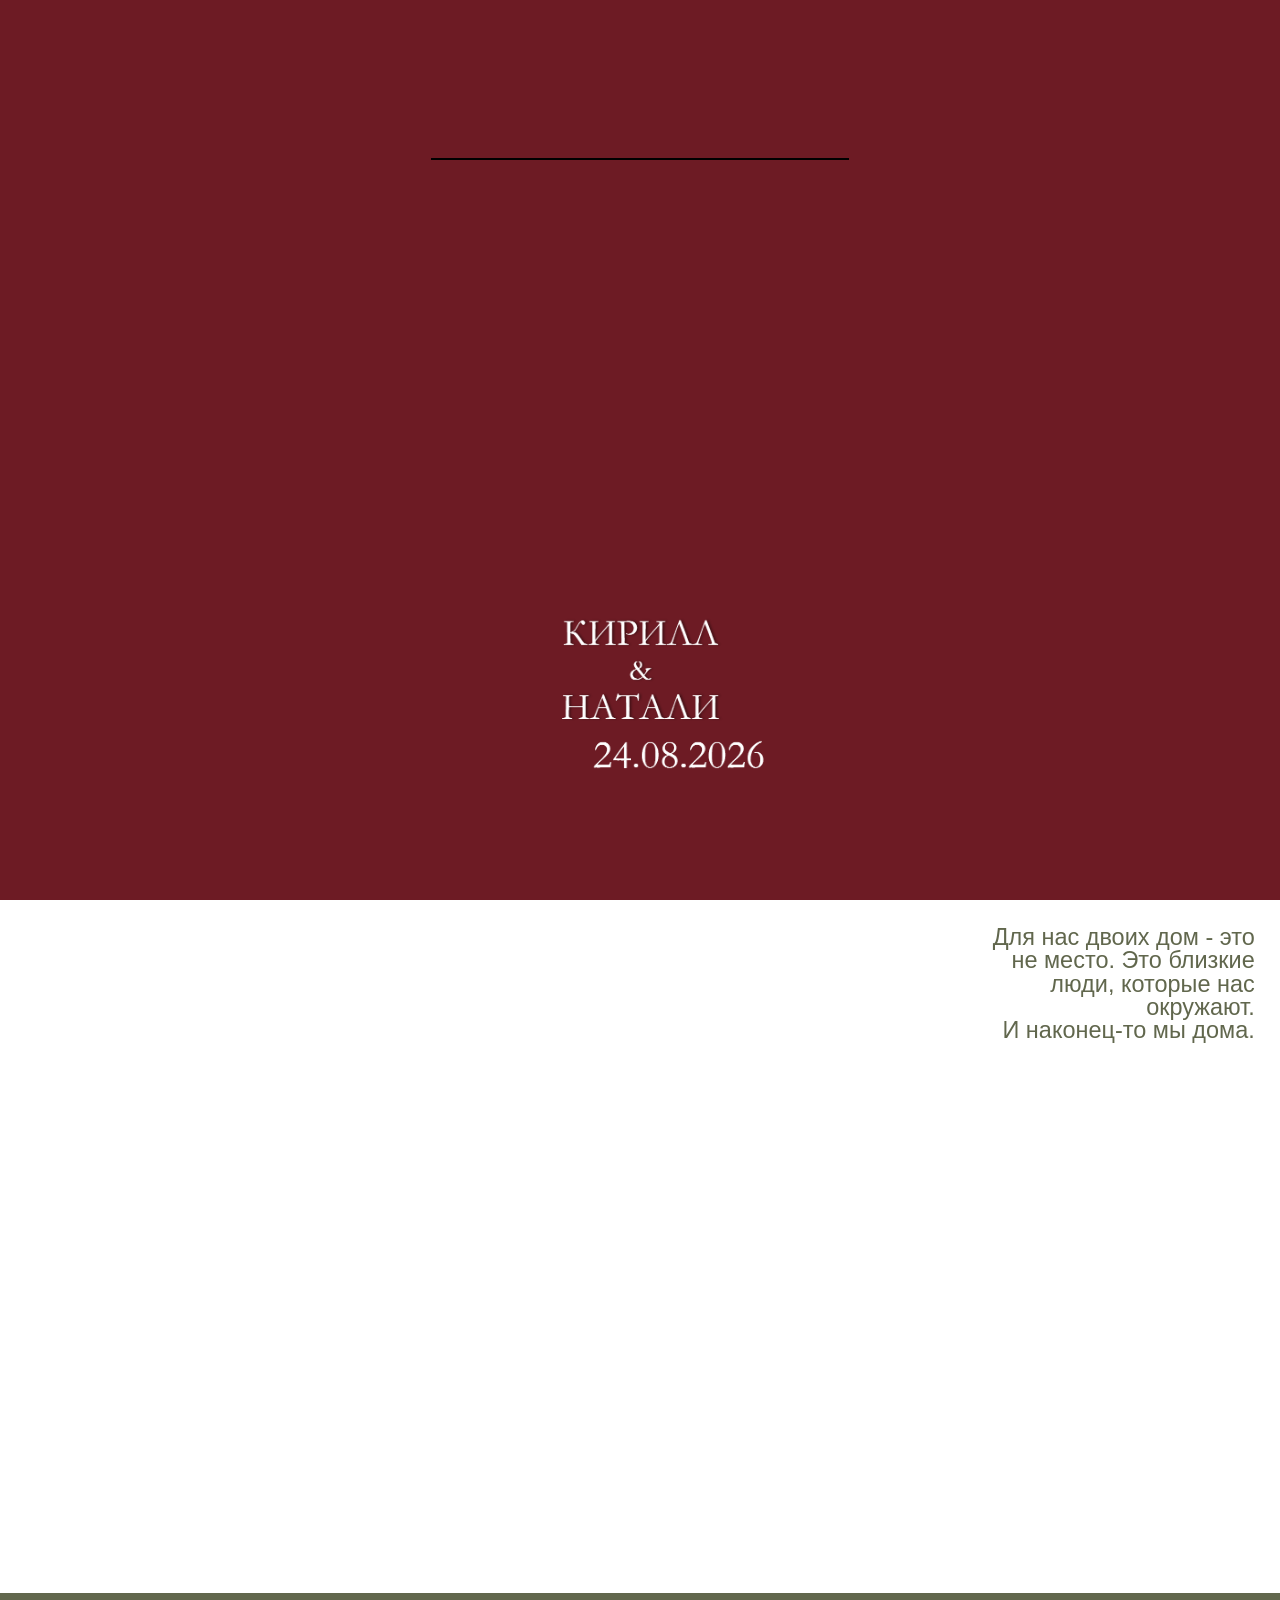
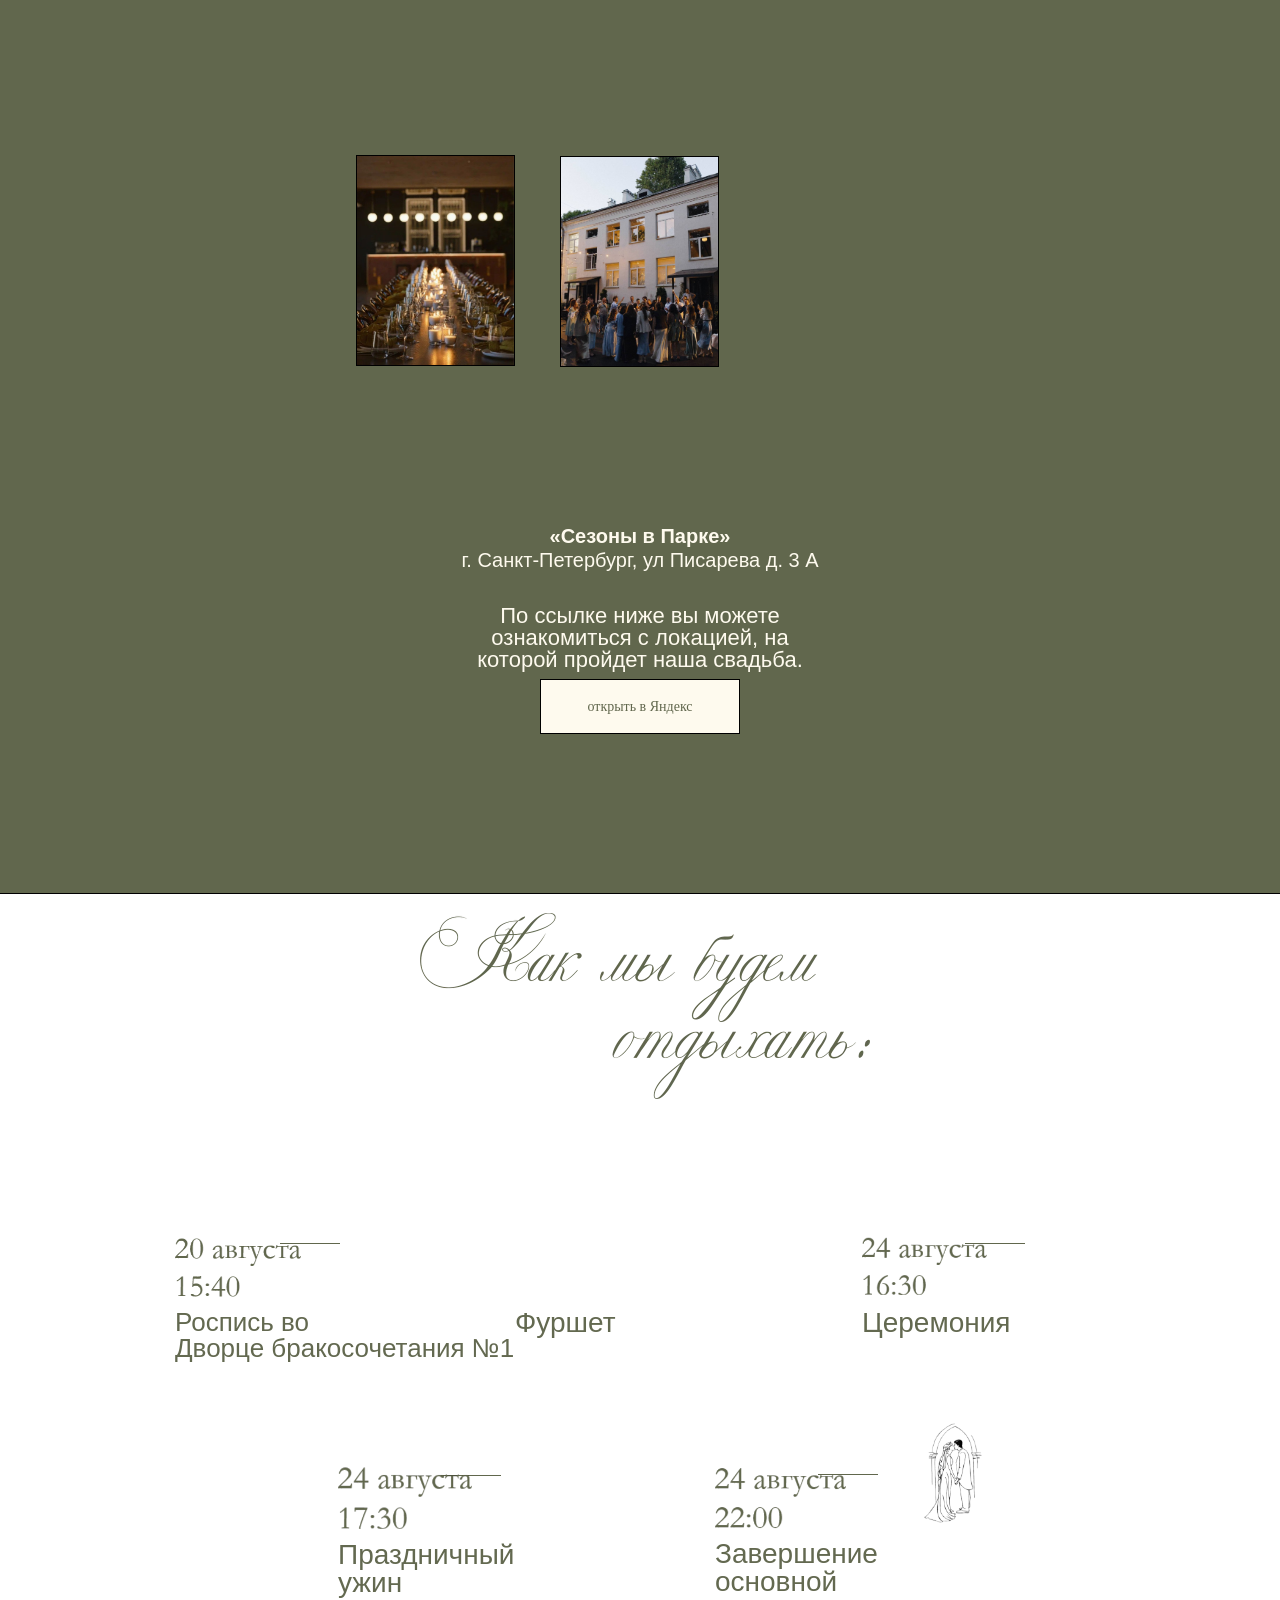
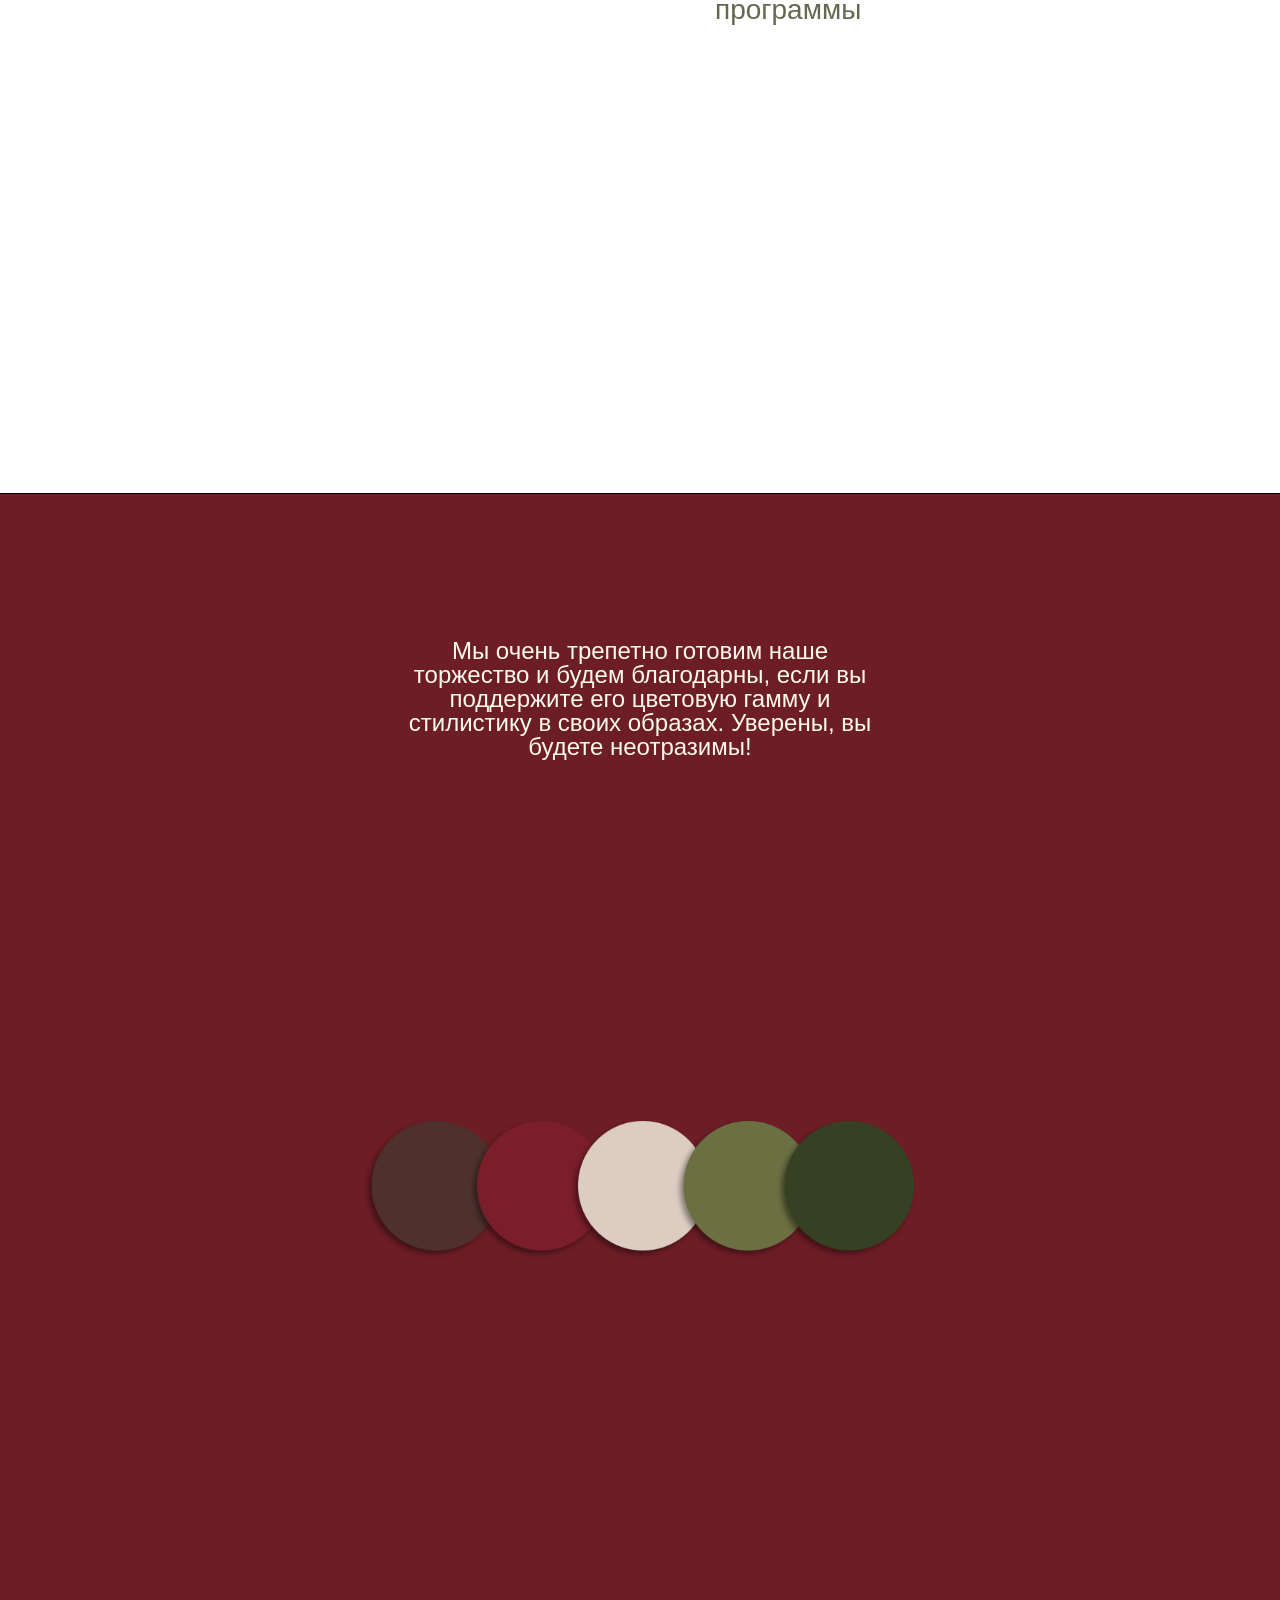
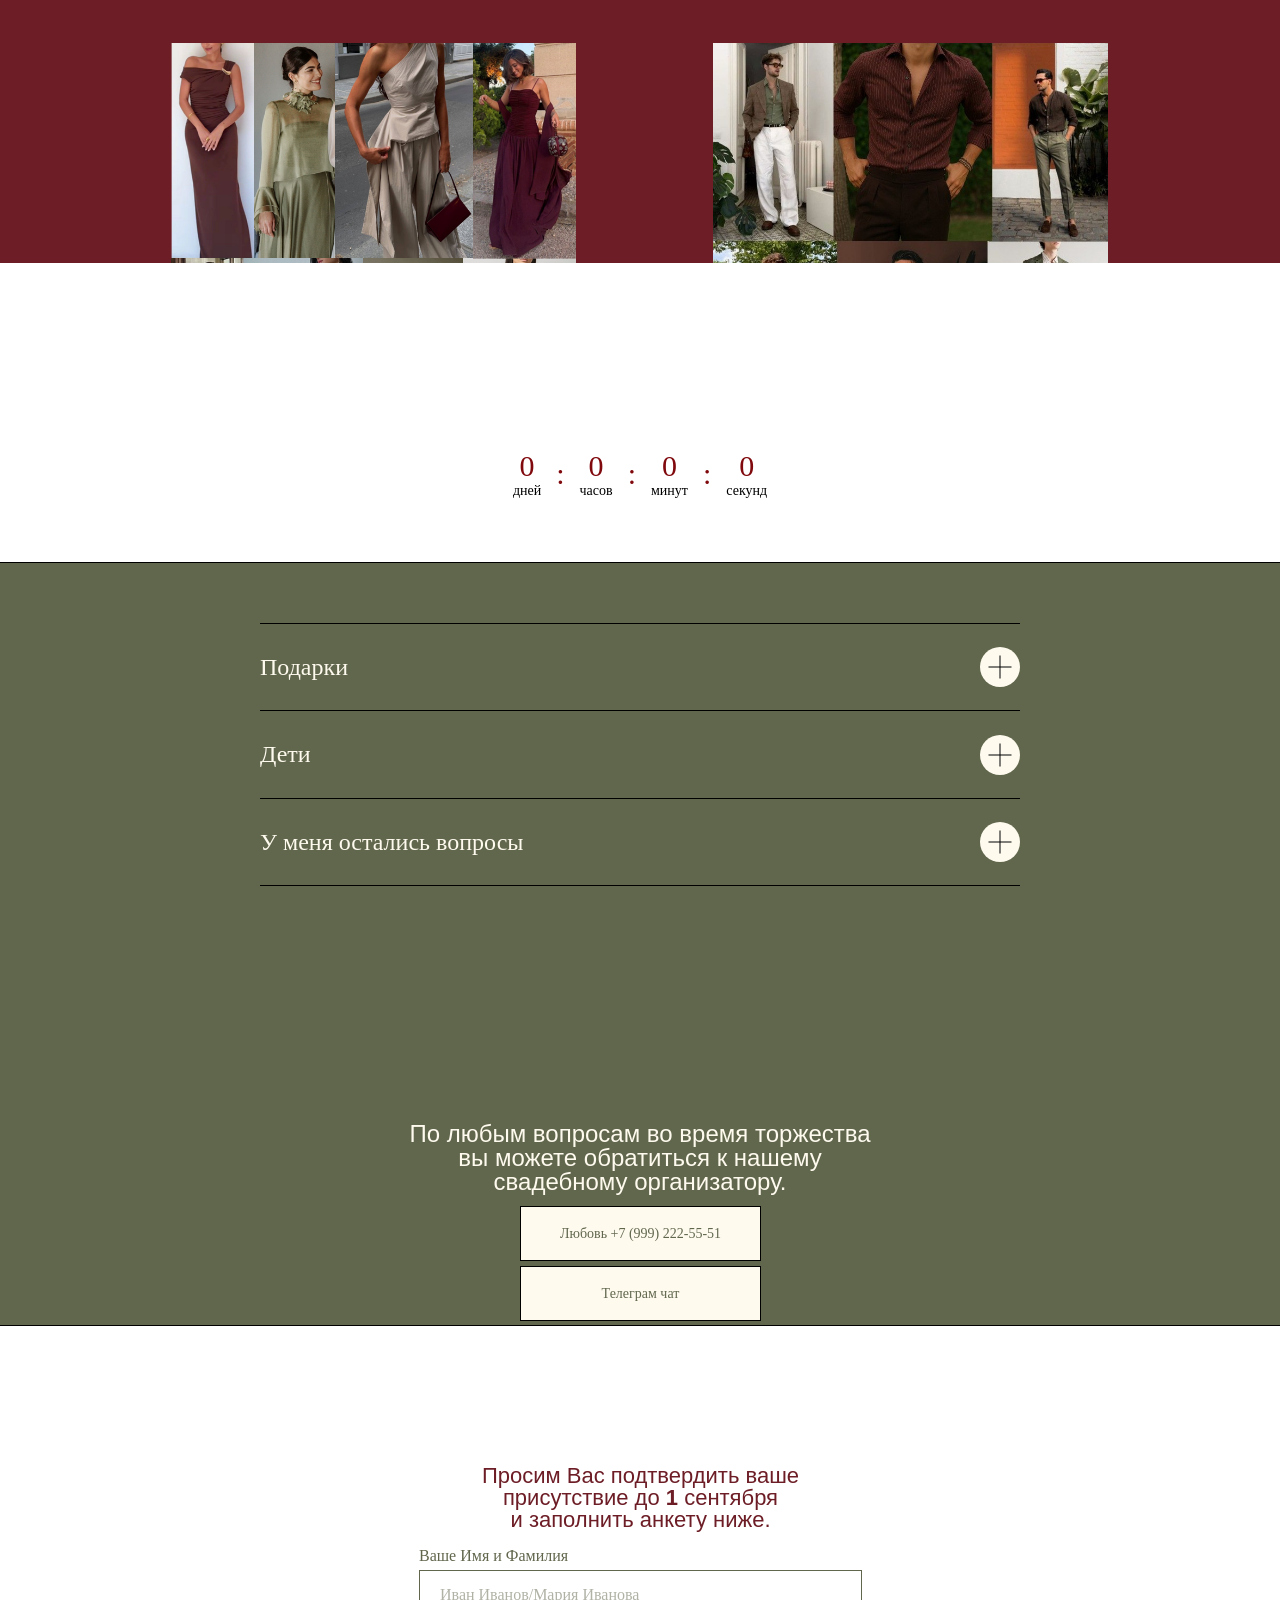
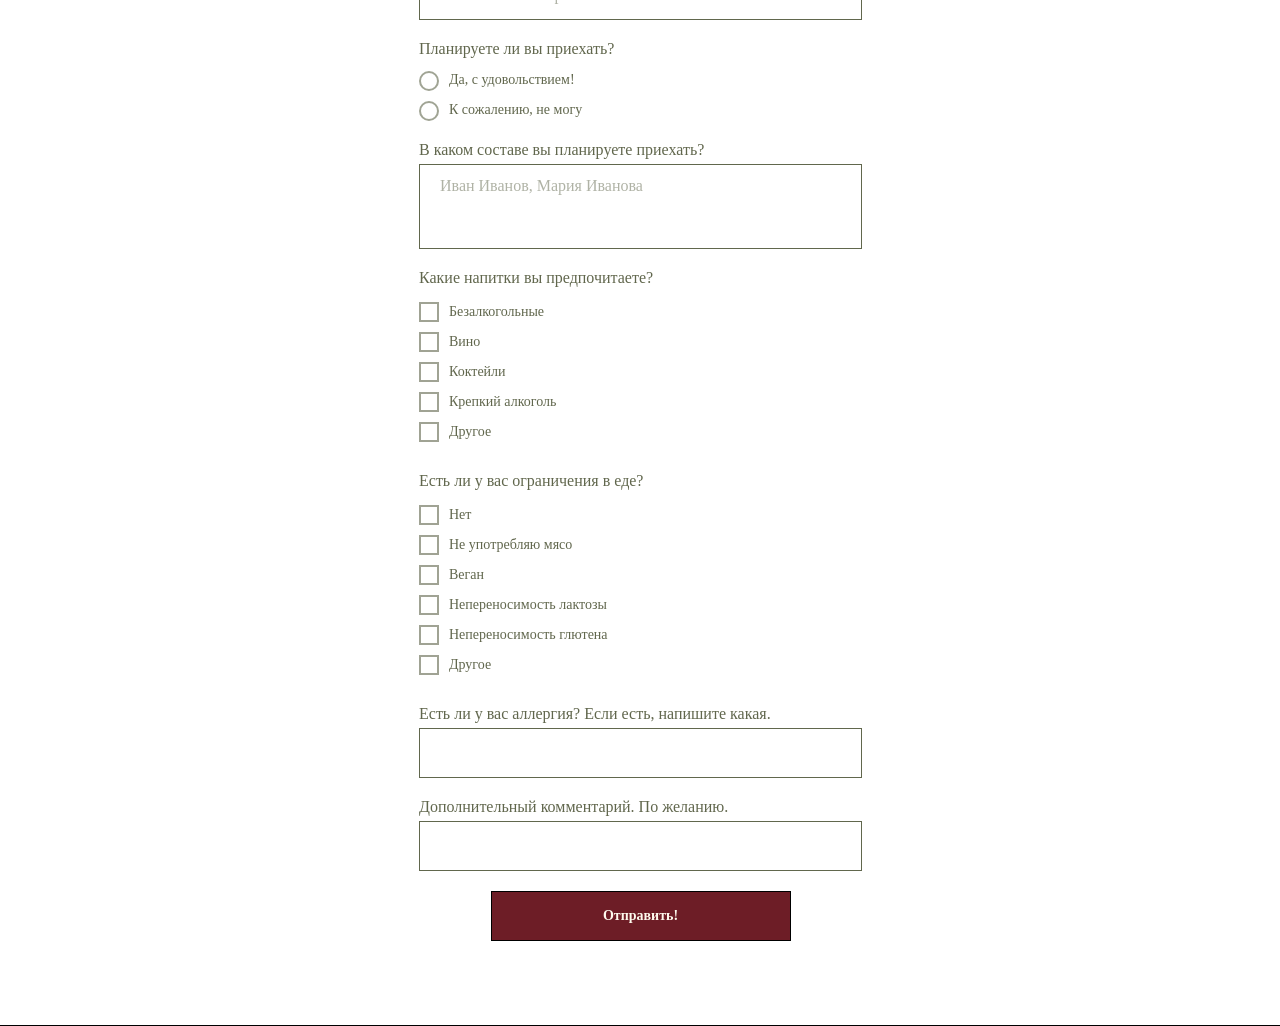
==== commit 723d10b9: "FAQ 2" ====
--- a/Invitation.html
+++ b/Invitation.html
@@ -4592,8 +4592,11 @@
                                                 style="background-color: #eee;"></span> </span> </button> </div>
                                 <div class="t585__content" id="accordion4_1462533531" hidden="">
                                     <div class="t585__textwrapper">
-                                        <div class="t585__text t-descr t-descr_xs" field="li_descr__1708689112157" style="text-align: justify;">
-                                            Поскольку у нас планируется семейный праздник - мы ждём ваших деток так же сильно, как и вас. <br>Для наших маленьких гостей мы предусмотрели отдельный зал и аниматора чтобы родители могли насладится праздником. </div>
+                                        <div class="t585__text t-descr t-descr_xs" field="li_descr__1708689112157"
+                                            style="text-align: justify;">
+                                            Поскольку у нас планируется семейный праздник - мы ждём ваших деток так же
+                                            сильно, как и вас. <br>Для наших маленьких гостей мы предусмотрели отдельный
+                                            зал и аниматора чтобы родители могли насладится праздником. </div>
                                     </div>
                                 </div>
                             </div>
@@ -4634,8 +4637,11 @@
                                                 style="background-color: #eee;"></span> </span> </button> </div>
                                 <div class="t585__content" id="accordion5_1462533531" hidden="">
                                     <div class="t585__textwrapper">
-                                        <div class="t585__text t-descr t-descr_xs" field="li_descr__1708689128743" style="text-align: justify;">
-                                            Касательно любых вопросов и возникающих сложностей вам с удовольствием поможет наш организатор Ирина. Ниже вы найдёте контакты для связи. Так же вы можете напрямую написать нам.</div>
+                                        <div class="t585__text t-descr t-descr_xs" field="li_descr__1708689128743"
+                                            style="text-align: justify;">
+                                            Касательно любых вопросов и возникающих сложностей вам с удовольствием
+                                            поможет наш организатор Ирина. Ниже вы найдёте контакты для связи. Так же вы
+                                            можете напрямую написать нам.</div>
                                     </div>
                                 </div>
                             </div>
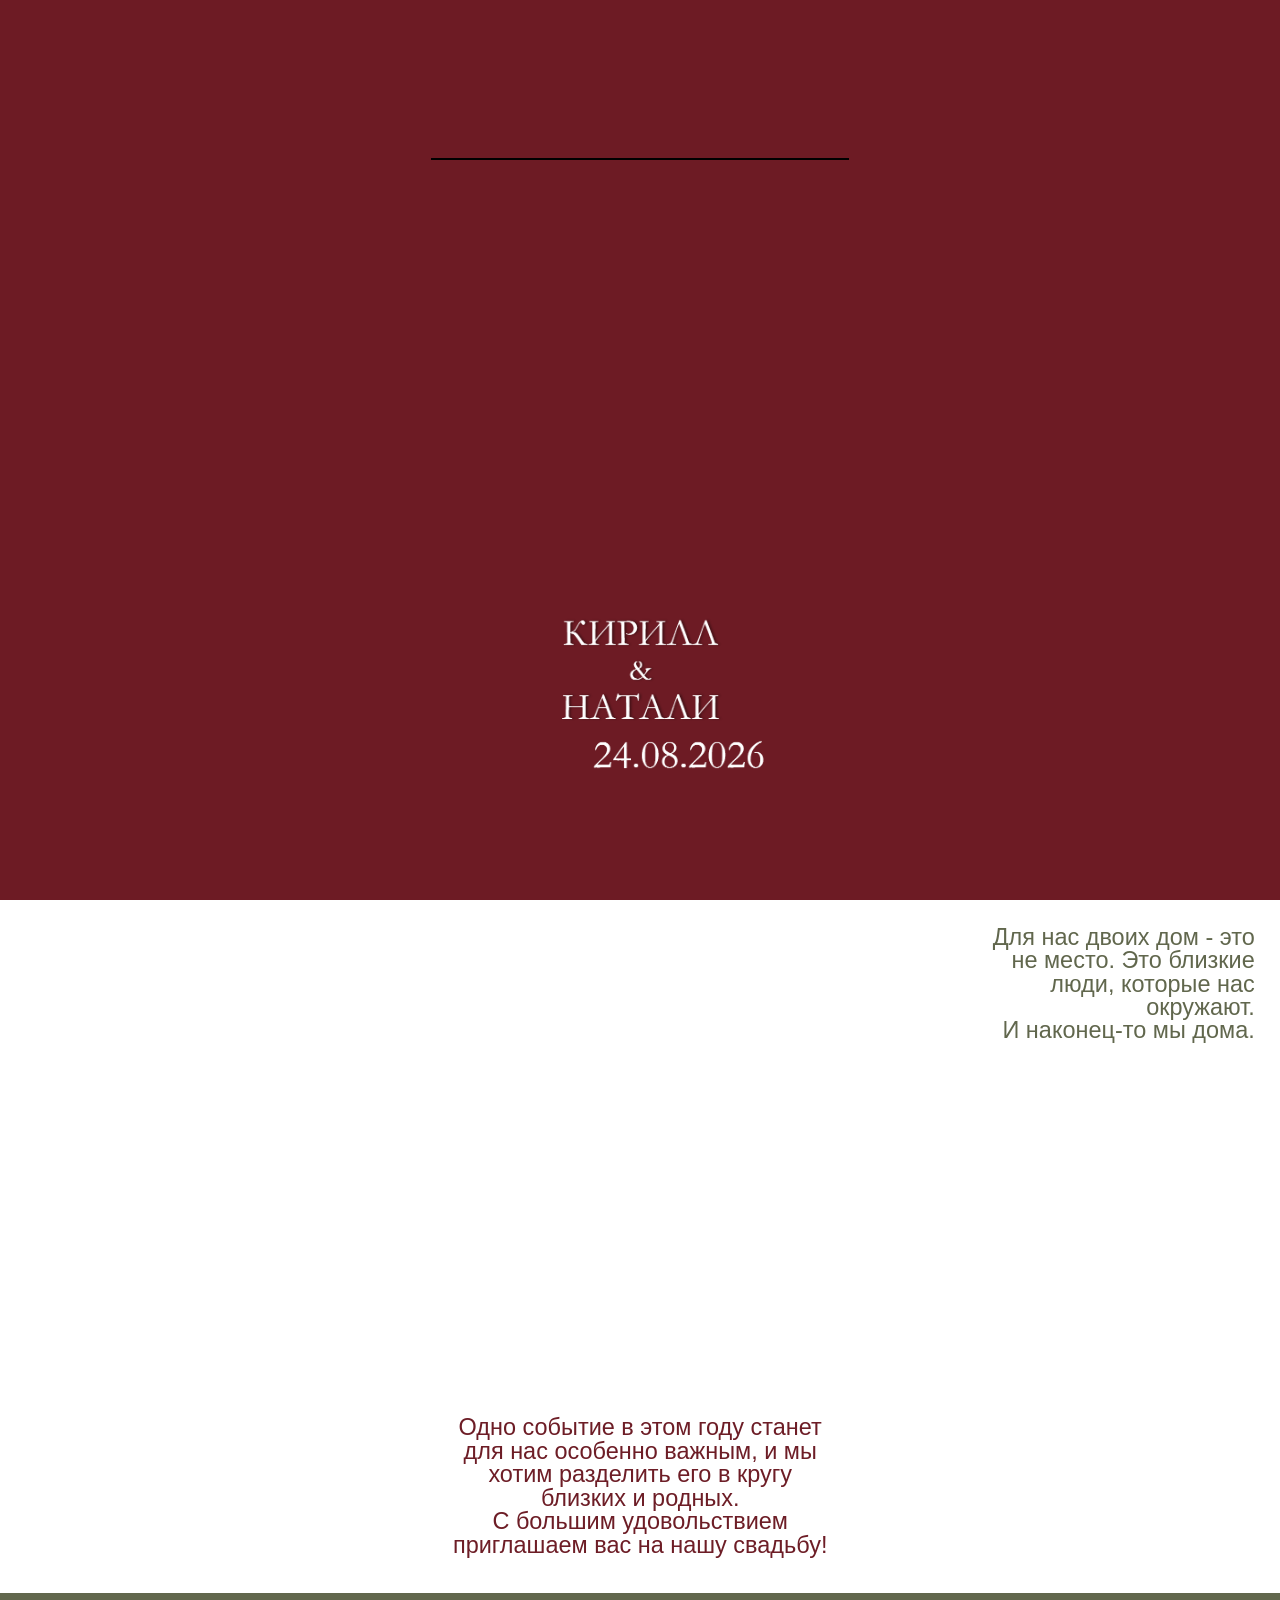
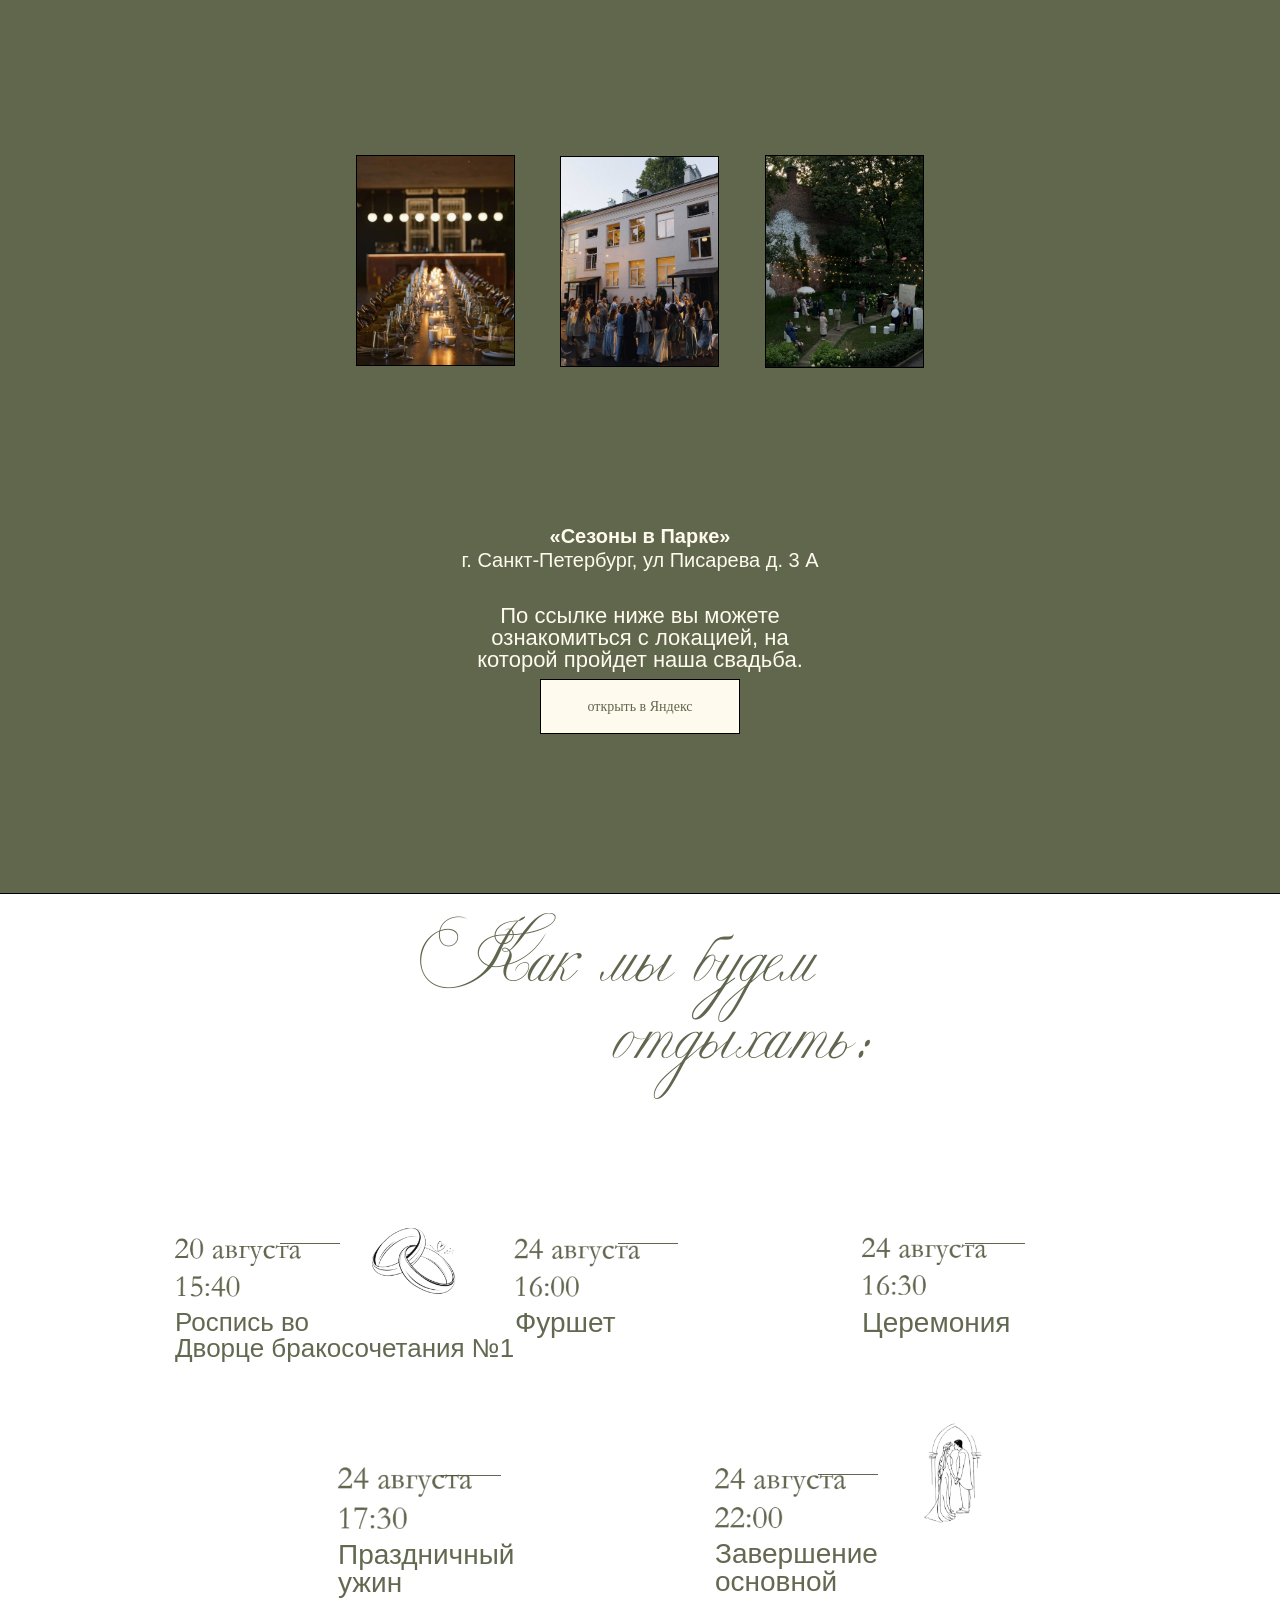
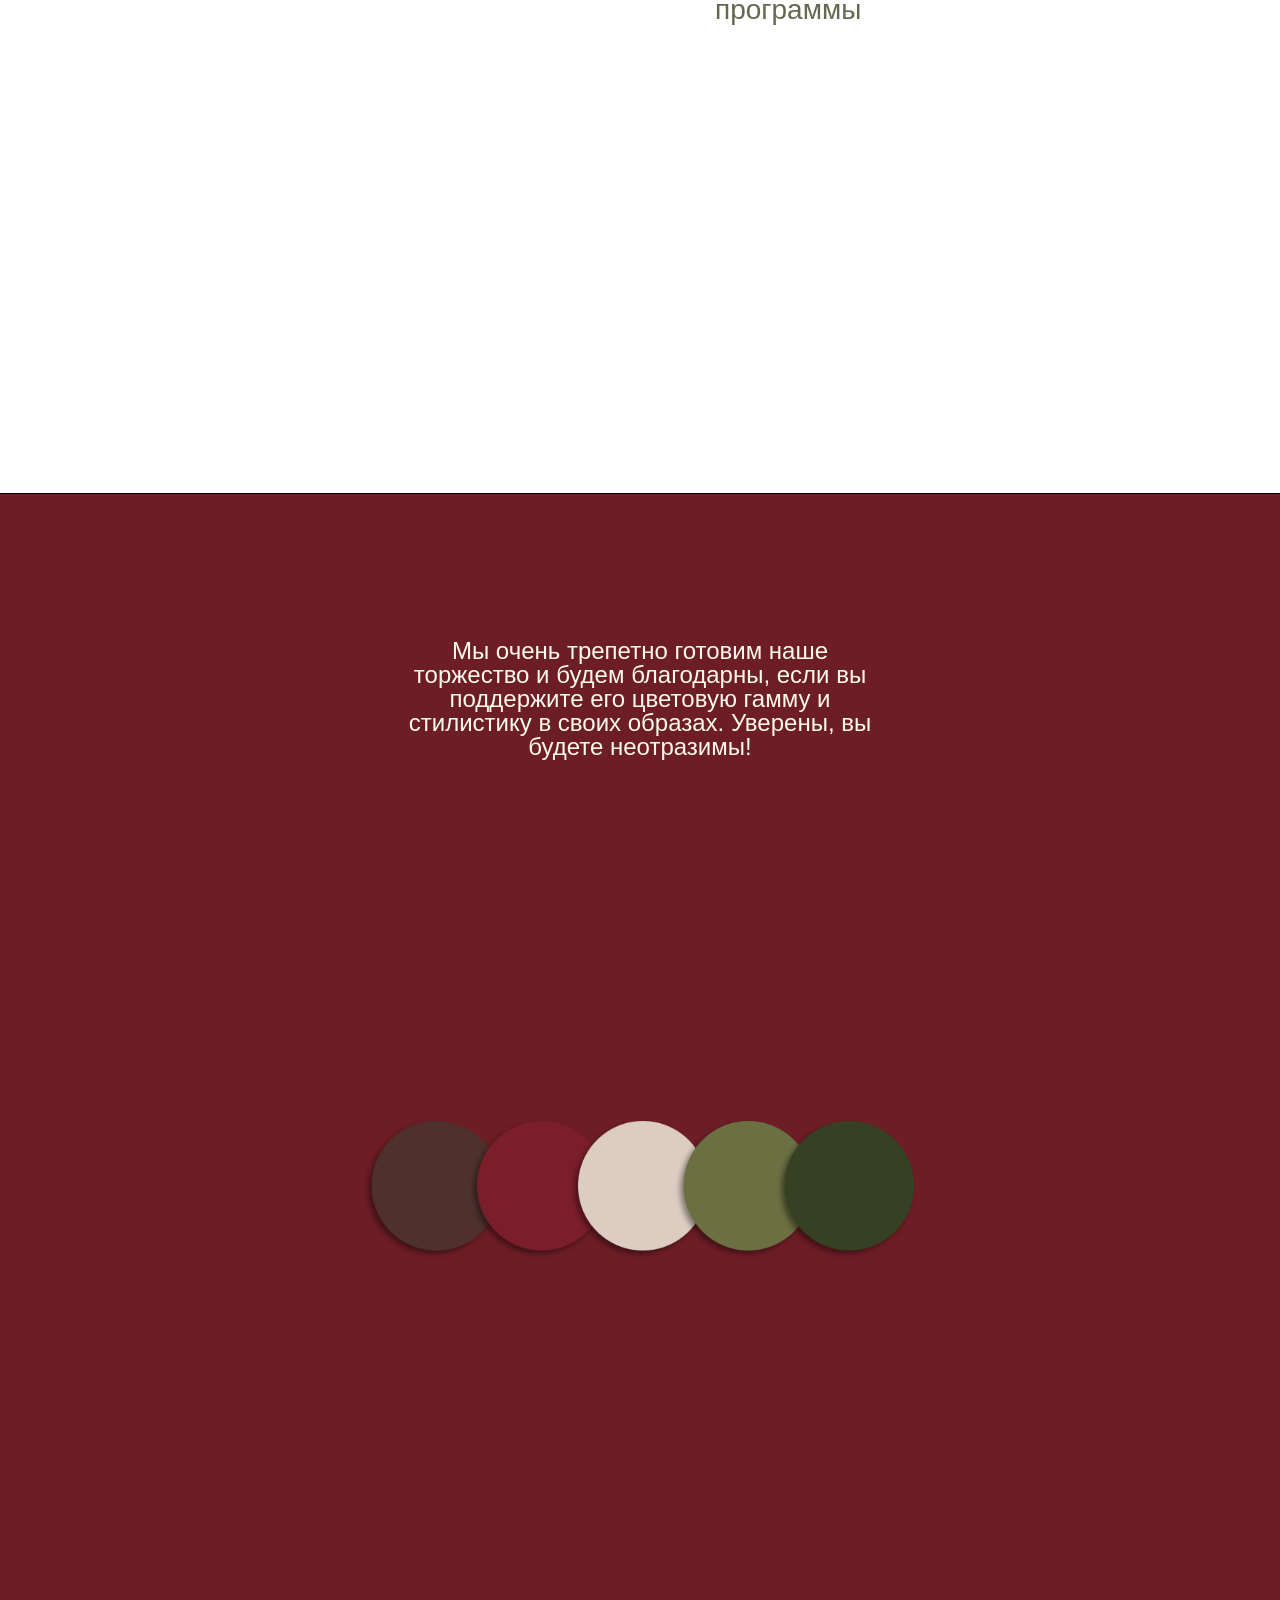
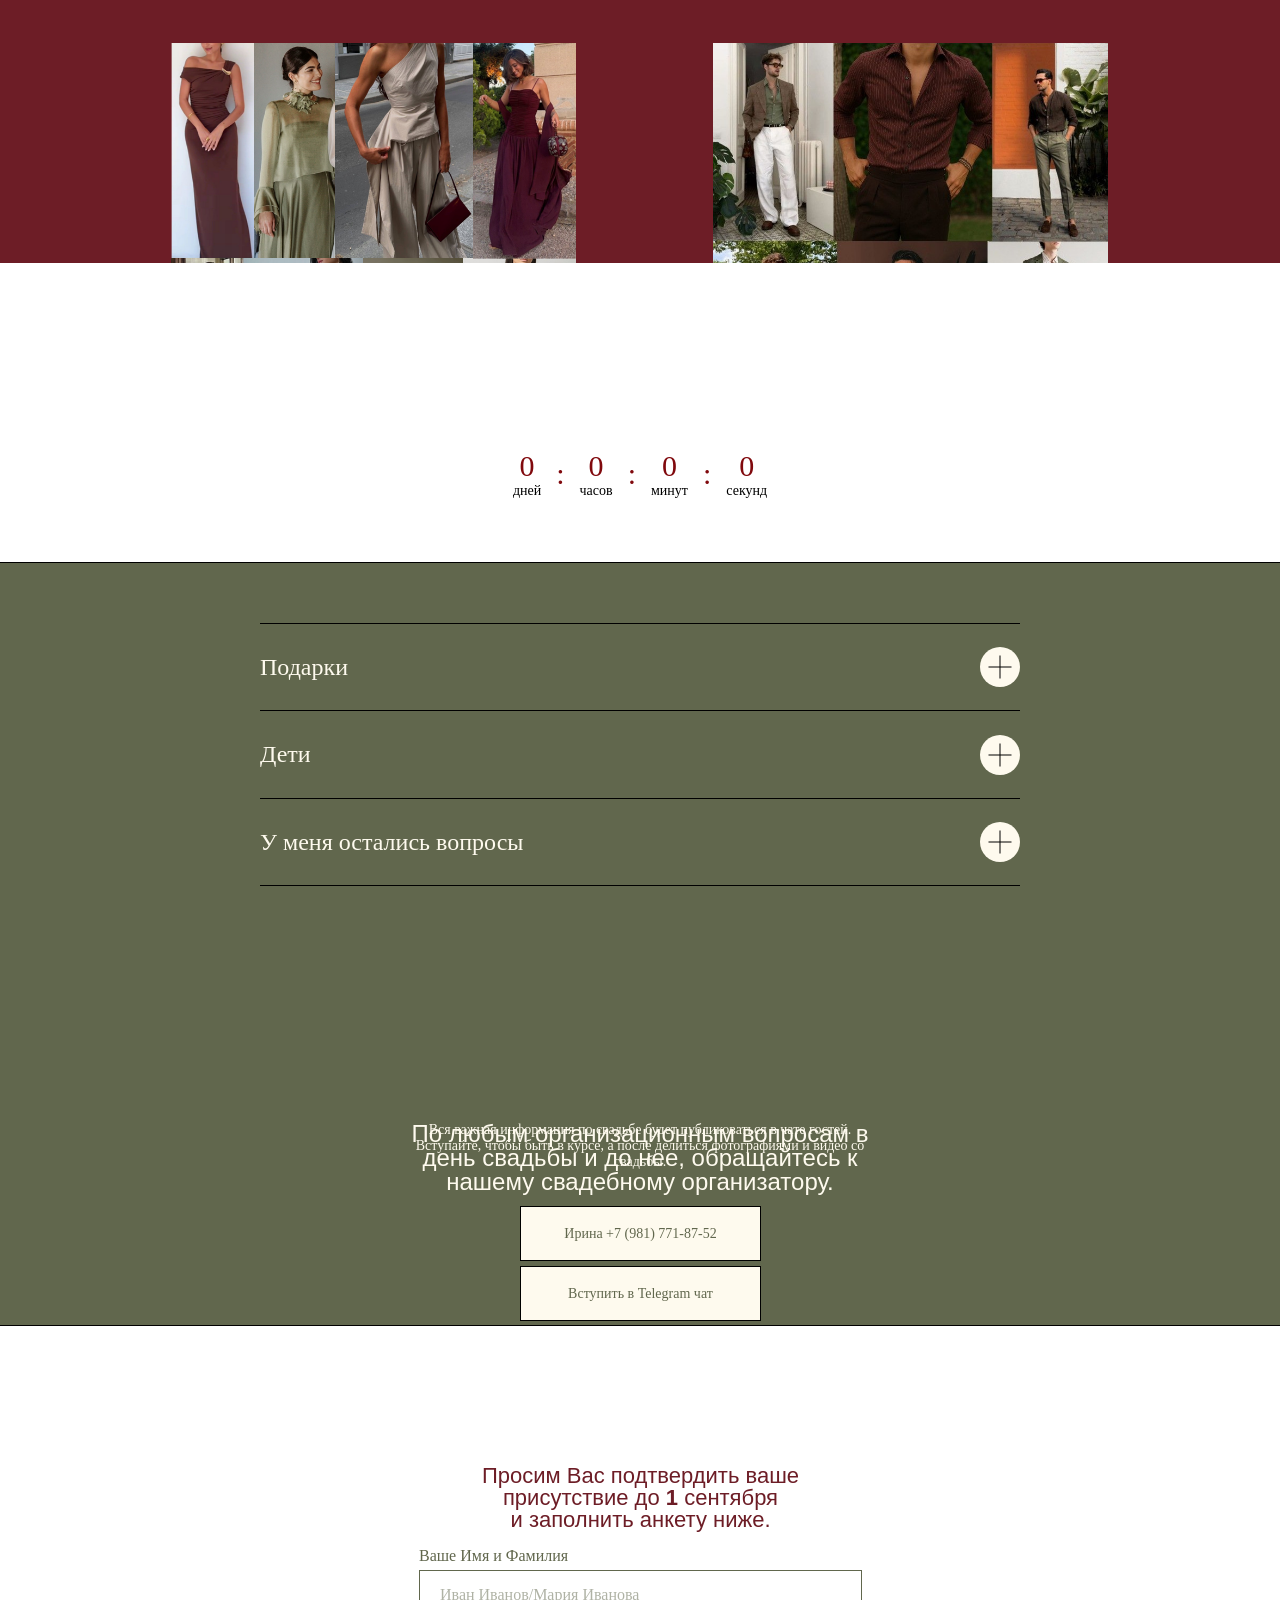
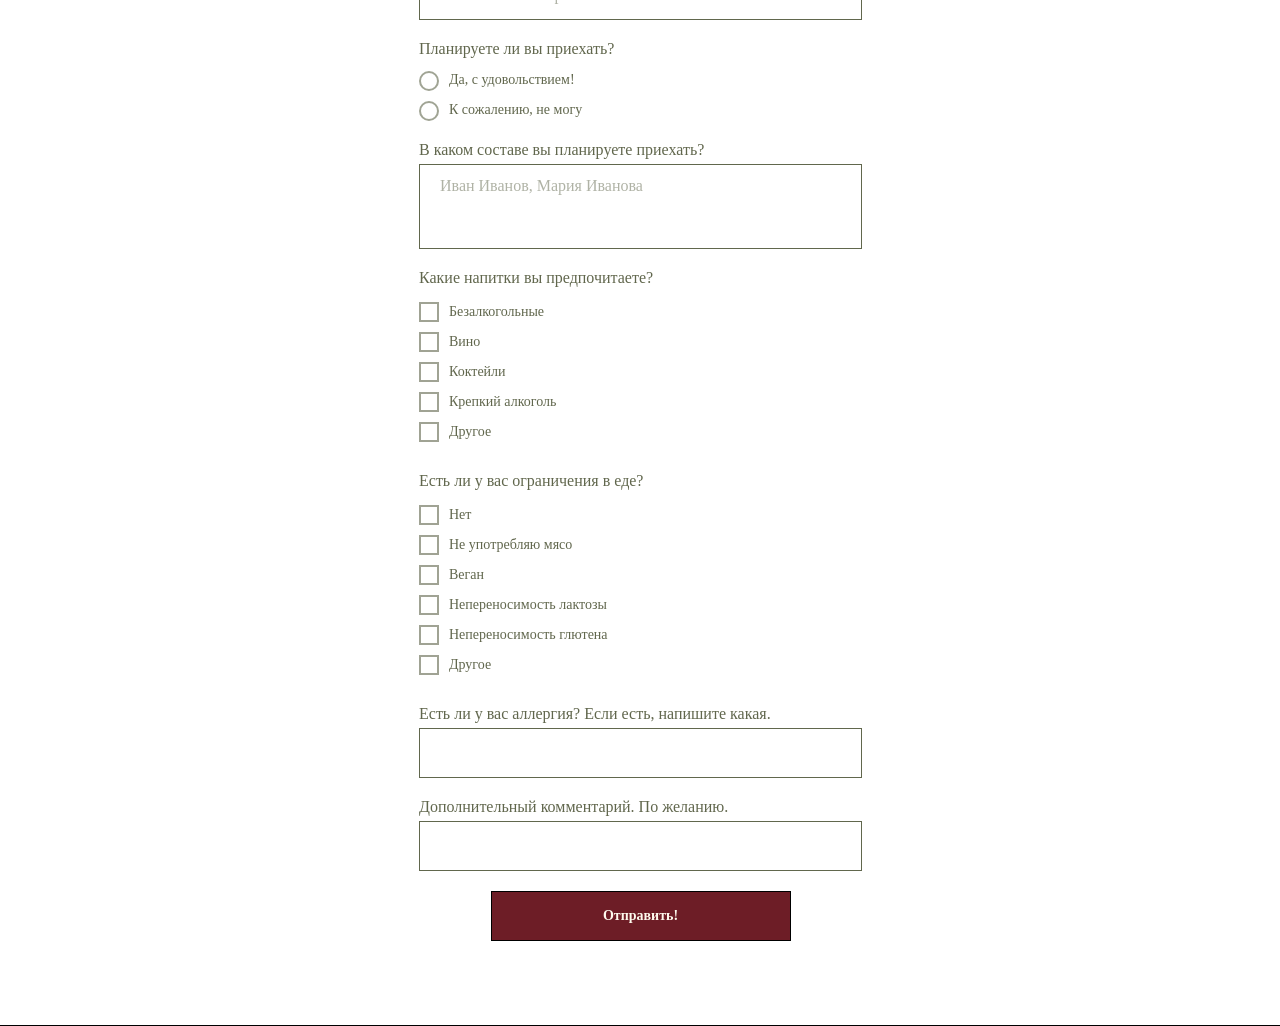
==== commit b99e02f0: "Сделал слайд контактов" ====
--- a/Invitation.html
+++ b/Invitation.html
@@ -4855,8 +4855,7 @@
                         style="left: 625px; top: 5px; width: 377px; transition-duration: 5s;"
                         data-observer-ready="true">
                         <div class="tn-atom"> <img class="tn-atom__img t-img loaded"
-                                data-original="https://static.tildacdn.com/tild6435-3366-4265-b364-363837383035/photo.png"
-                                src="./images/photo(3).png.webp" alt="" imgfield="tn_img_1708691338330"> </div>
+                                src="./images/Контакты.png" alt="" imgfield="tn_img_1708691338330"> </div>
                     </div>
                     <div class="t396__elem tn-elem tn-elem__14625335411708691477194" data-elem-id="1708691477194"
                         data-elem-type="shape" data-field-top-value="379" data-field-left-value="-300"
@@ -4882,8 +4881,9 @@
                         data-fields="top,left,width,height,container,axisx,axisy,widthunits,leftunits,topunits"
                         style="top: 176px; left: 571px; width: 484px; height: auto; transition-duration: 5s;"
                         data-observer-ready="true">
-                        <div class="tn-atom" field="tn_text_1745851631514" style="line-height: 24px;">По любым вопросам
-                            во время торжества вы можете обратиться к нашему свадебному организатору.</div>
+                        <div class="tn-atom" field="tn_text_1745851631514" style="line-height: 24px;">
+                            По любым организационным вопросам в день свадьбы и до нее, обращайтесь к нашему свадебному организатору.
+                        </div>
                     </div>
                     <div class="t396__elem tn-elem tn-elem__14625335411708691692211 t-animate t-animate_started"
                         data-elem-id="1708691692211" data-elem-type="button" data-field-top-value="260"
@@ -4891,13 +4891,33 @@
                         data-field-axisy-value="top" data-field-axisx-value="left" data-field-container-value="grid"
                         data-field-topunits-value="px" data-field-leftunits-value="px" data-field-heightunits-value="px"
                         data-field-widthunits-value="px" data-animate-style="fadein" data-animate-duration="5"
-                        data-animate-mobile="y" data-field-fontsize-value="14" data-field-top-res-320-value="246"
+                        data-animate-mobile="y" data-field-fontsize-value="14" data-field-top-res-320-value="260"
                         data-field-left-res-320-value="55" data-field-height-res-320-value="48"
                         data-field-width-res-320-value="211" data-field-fontsize-res-320-value="12"
                         data-fields="top,left,width,height,container,axisx,axisy,caption,leftunits,topunits"
                         style="top: 260px; left: 693px; width: 241px; height: 55px; transition-duration: 5s;"
-                        data-observer-ready="true"> <a class="tn-atom" href="tel:+79992225551">Любовь +7 (999)
-                            222-55-51</a> </div>
+                        data-observer-ready="true"> <a class="tn-atom" href="tel:+79992225551">
+                            Ирина +7 (981) 771-87-52
+                        </a>
+                    </div>
+
+                    <div class="t396__elem tn-elem tn-elem__14625335411745851631514 t-animate t-animate_started"
+                        data-elem-id="1705851631514" data-elem-type="text" data-field-top-value="176"
+                        data-field-left-value="358" data-field-height-value="96" data-field-width-value="484"
+                        data-field-axisy-value="top" data-field-axisx-value="left" data-field-container-value="grid"
+                        data-field-topunits-value="px" data-field-leftunits-value="px" data-field-heightunits-value="px"
+                        data-field-widthunits-value="px" data-animate-style="fadein" data-animate-duration="5"
+                        data-animate-mobile="y" data-field-textfit-value="autoheight" data-field-fontsize-value="24"
+                        data-field-top-res-320-value="350" data-field-left-res-320-value="-3"
+                        data-field-width-res-320-value="326" data-animate-delay-res-320="0"
+                        data-field-fontsize-res-320-value="19"
+                        data-fields="top,left,width,height,container,axisx,axisy,widthunits,leftunits,topunits"
+                        style="top: 176px; left: 571px; width: 484px; height: auto; transition-duration: 5s;"
+                        data-observer-ready="true">
+                        <div class="tn-atom" field="tn_text_1745851631514" style="line-height: 24px; text-align: center; font-size: 14px; color: #fefaee;">
+                            Вся важная информация по свадьбе будет публиковаться в чате гостей. Вступайте, чтобы быть в курсе, а после делиться фотографиями и видео со свадьбы.
+                        </div>
+                    </div>
 
                     <div class="t396__elem tn-elem tn-elem__14625335411708691692211 t-animate t-animate_started"
                         data-elem-id="1708691692211" data-elem-type="button" data-field-top-value="320"
@@ -4905,13 +4925,13 @@
                         data-field-axisy-value="top" data-field-axisx-value="left" data-field-container-value="grid"
                         data-field-topunits-value="px" data-field-leftunits-value="px" data-field-heightunits-value="px"
                         data-field-widthunits-value="px" data-animate-style="fadein" data-animate-duration="5"
-                        data-animate-mobile="y" data-field-fontsize-value="14" data-field-top-res-320-value="302"
+                        data-animate-mobile="y" data-field-fontsize-value="14" data-field-top-res-320-value="440"
                         data-field-left-res-320-value="55" data-field-height-res-320-value="48"
                         data-field-width-res-320-value="211" data-field-fontsize-res-320-value="12"
                         data-fields="top,left,width,height,container,axisx,axisy,caption,leftunits,topunits"
                         style="top: 320px; left: 693px; width: 241px; height: 55px; transition-duration: 5s;"
                         data-observer-ready="true"> <a class="tn-atom"
-                            href="https://docs.spring.io/spring-framework/reference/core.html">Телеграм чат</a>
+                            href="https://docs.spring.io/spring-framework/reference/core.html">Вступить в Telegram чат</a>
                     </div>
                 </div>
             </div>
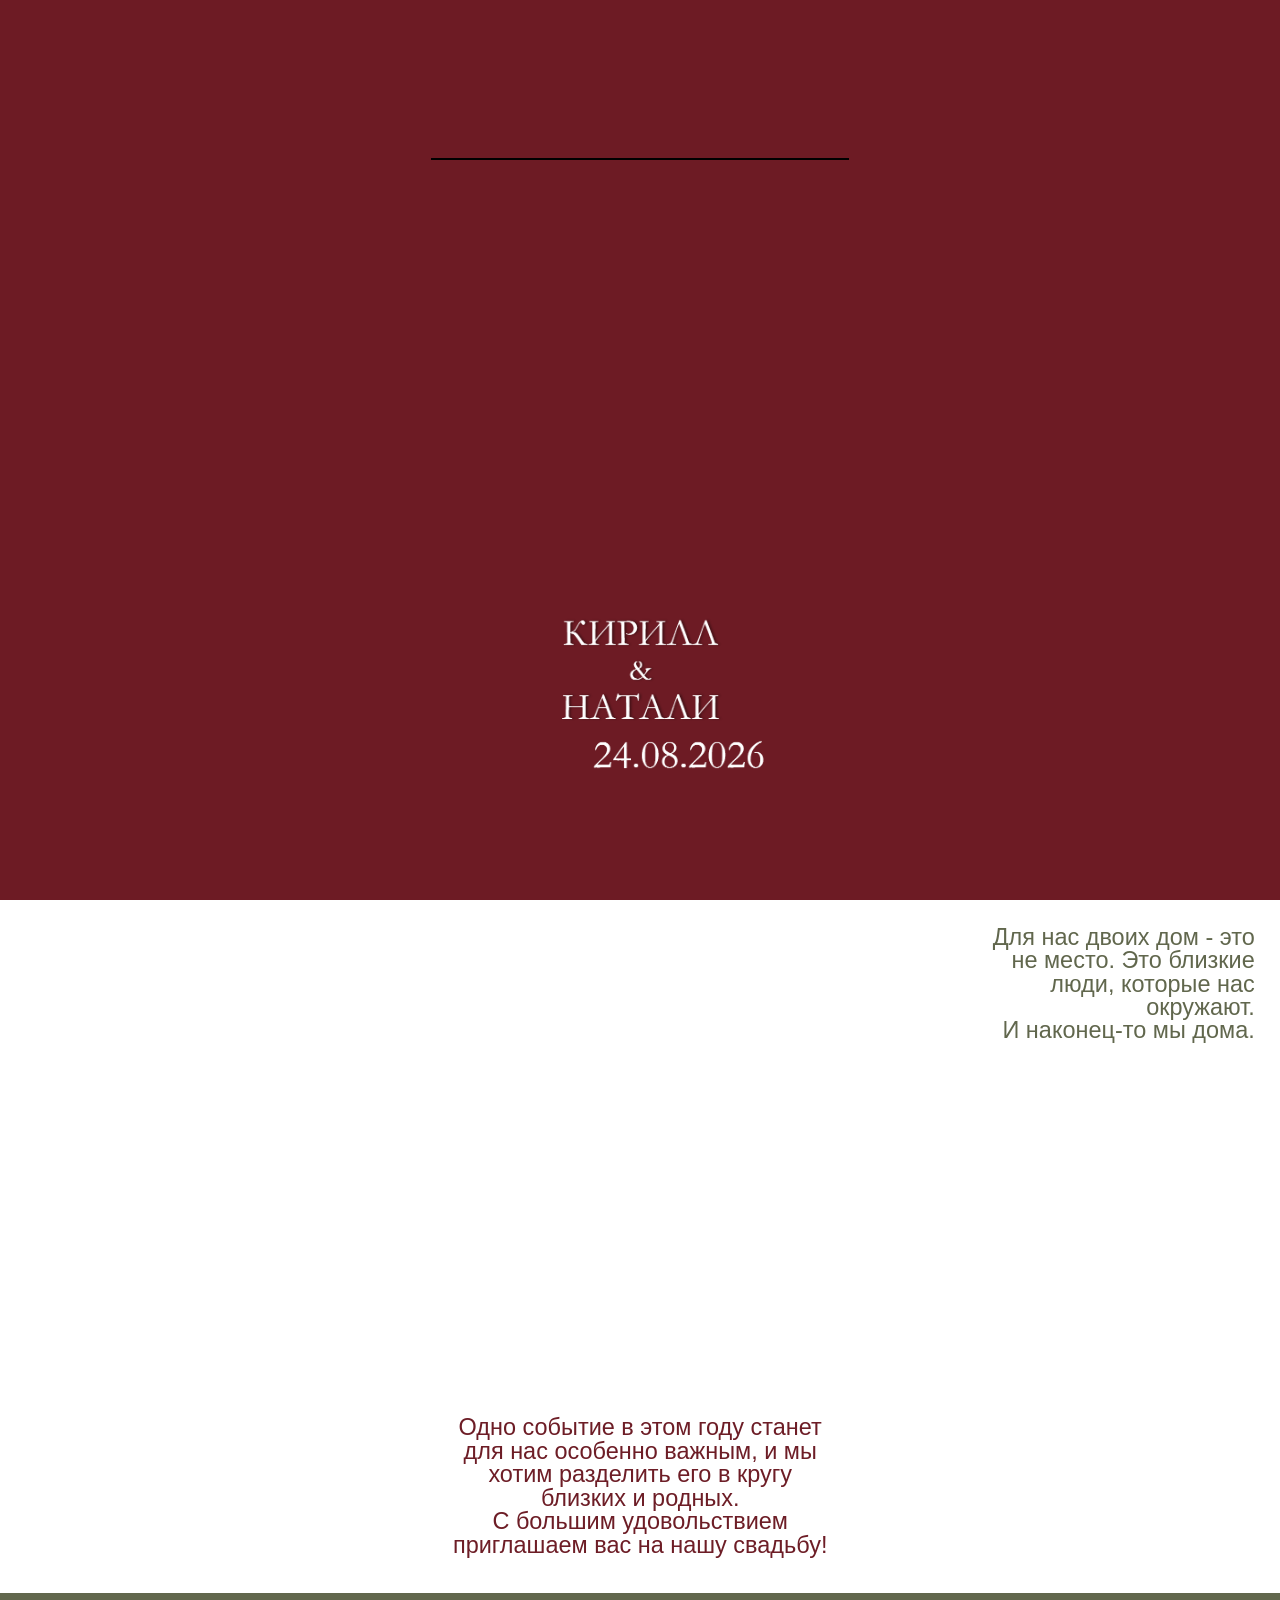
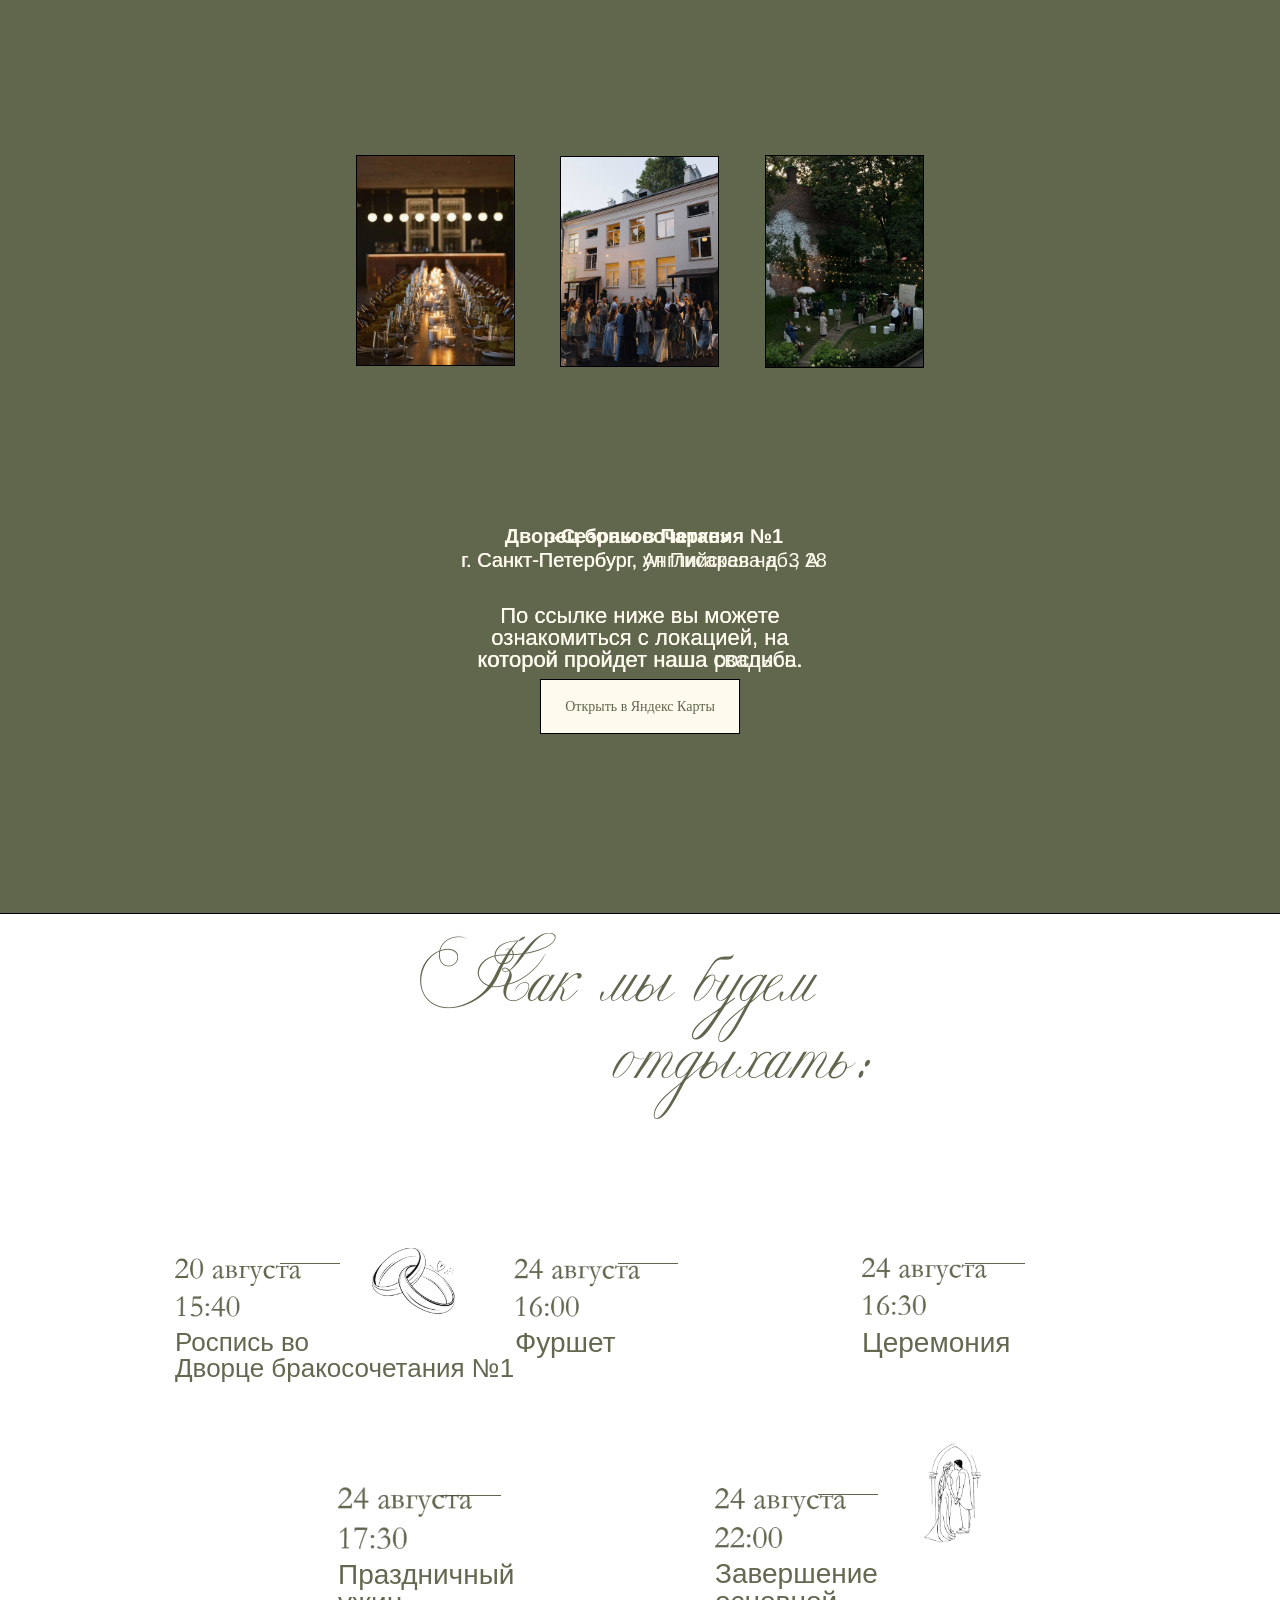
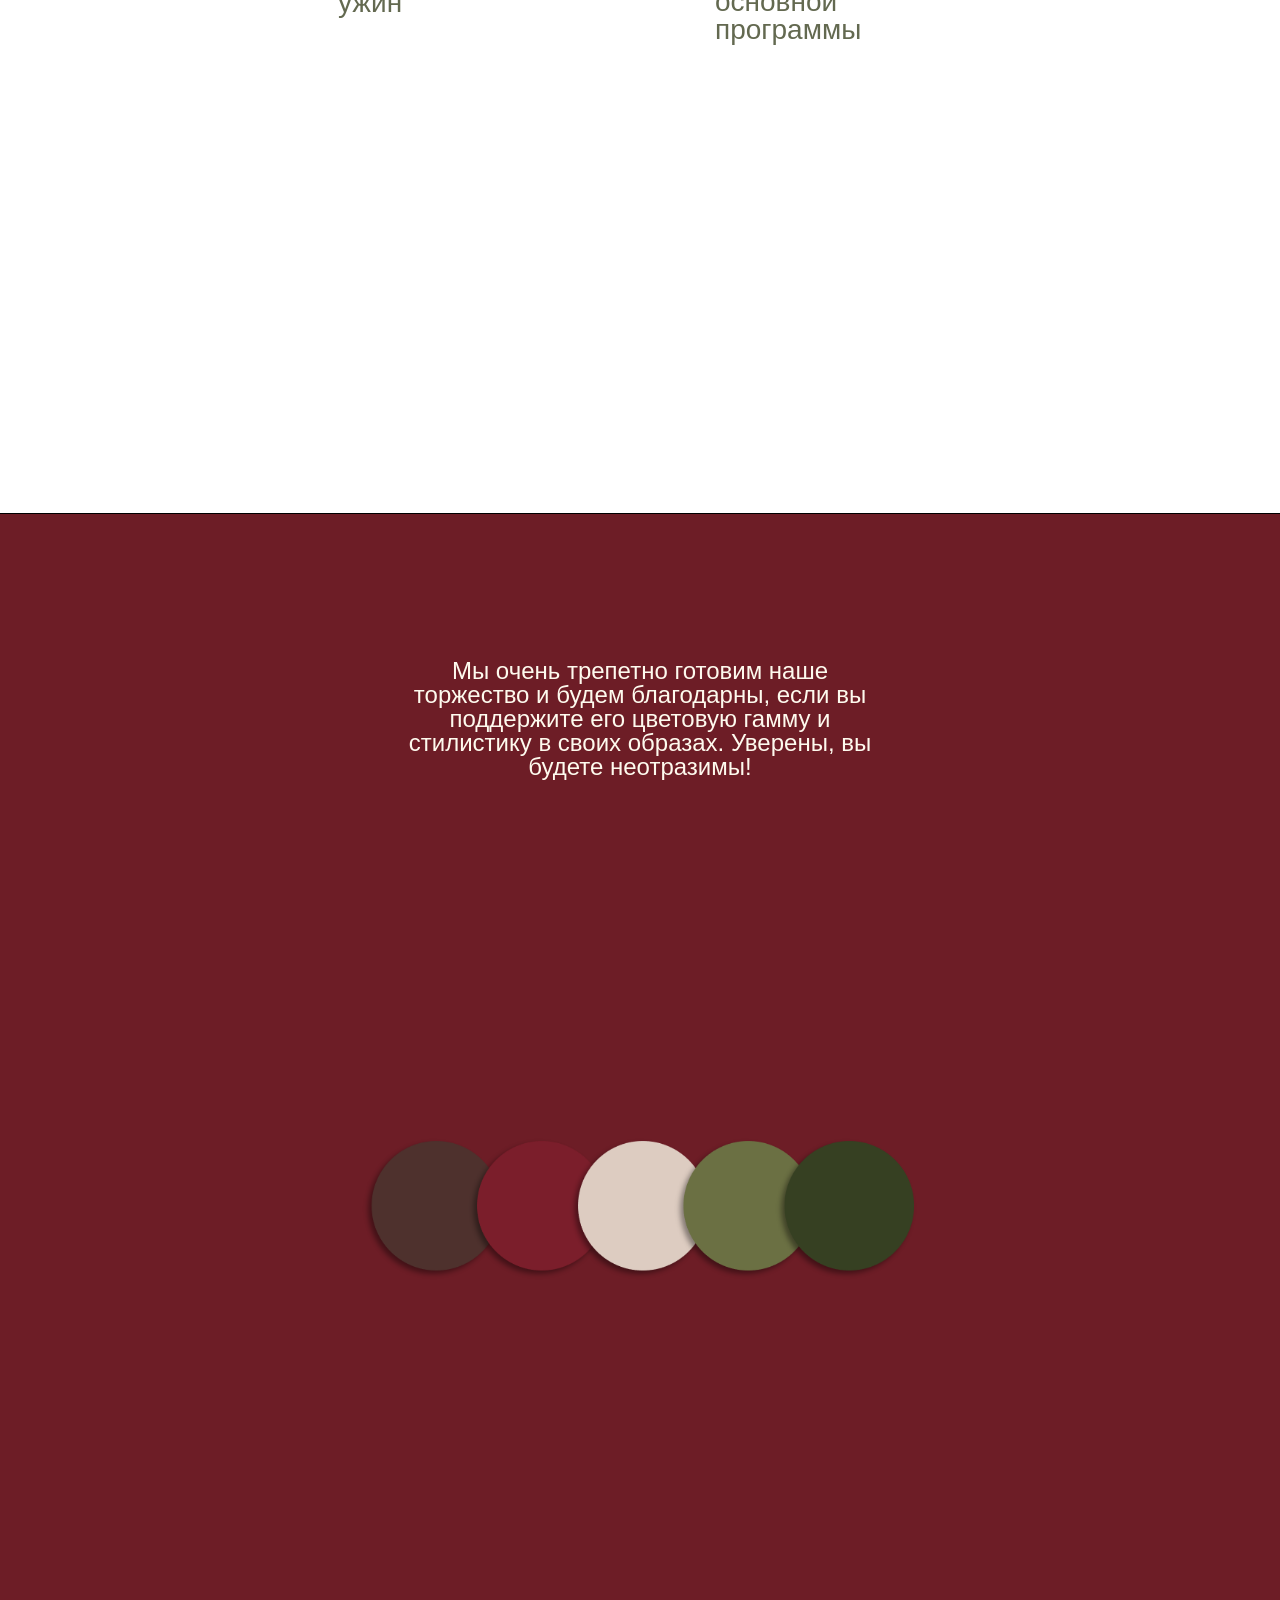
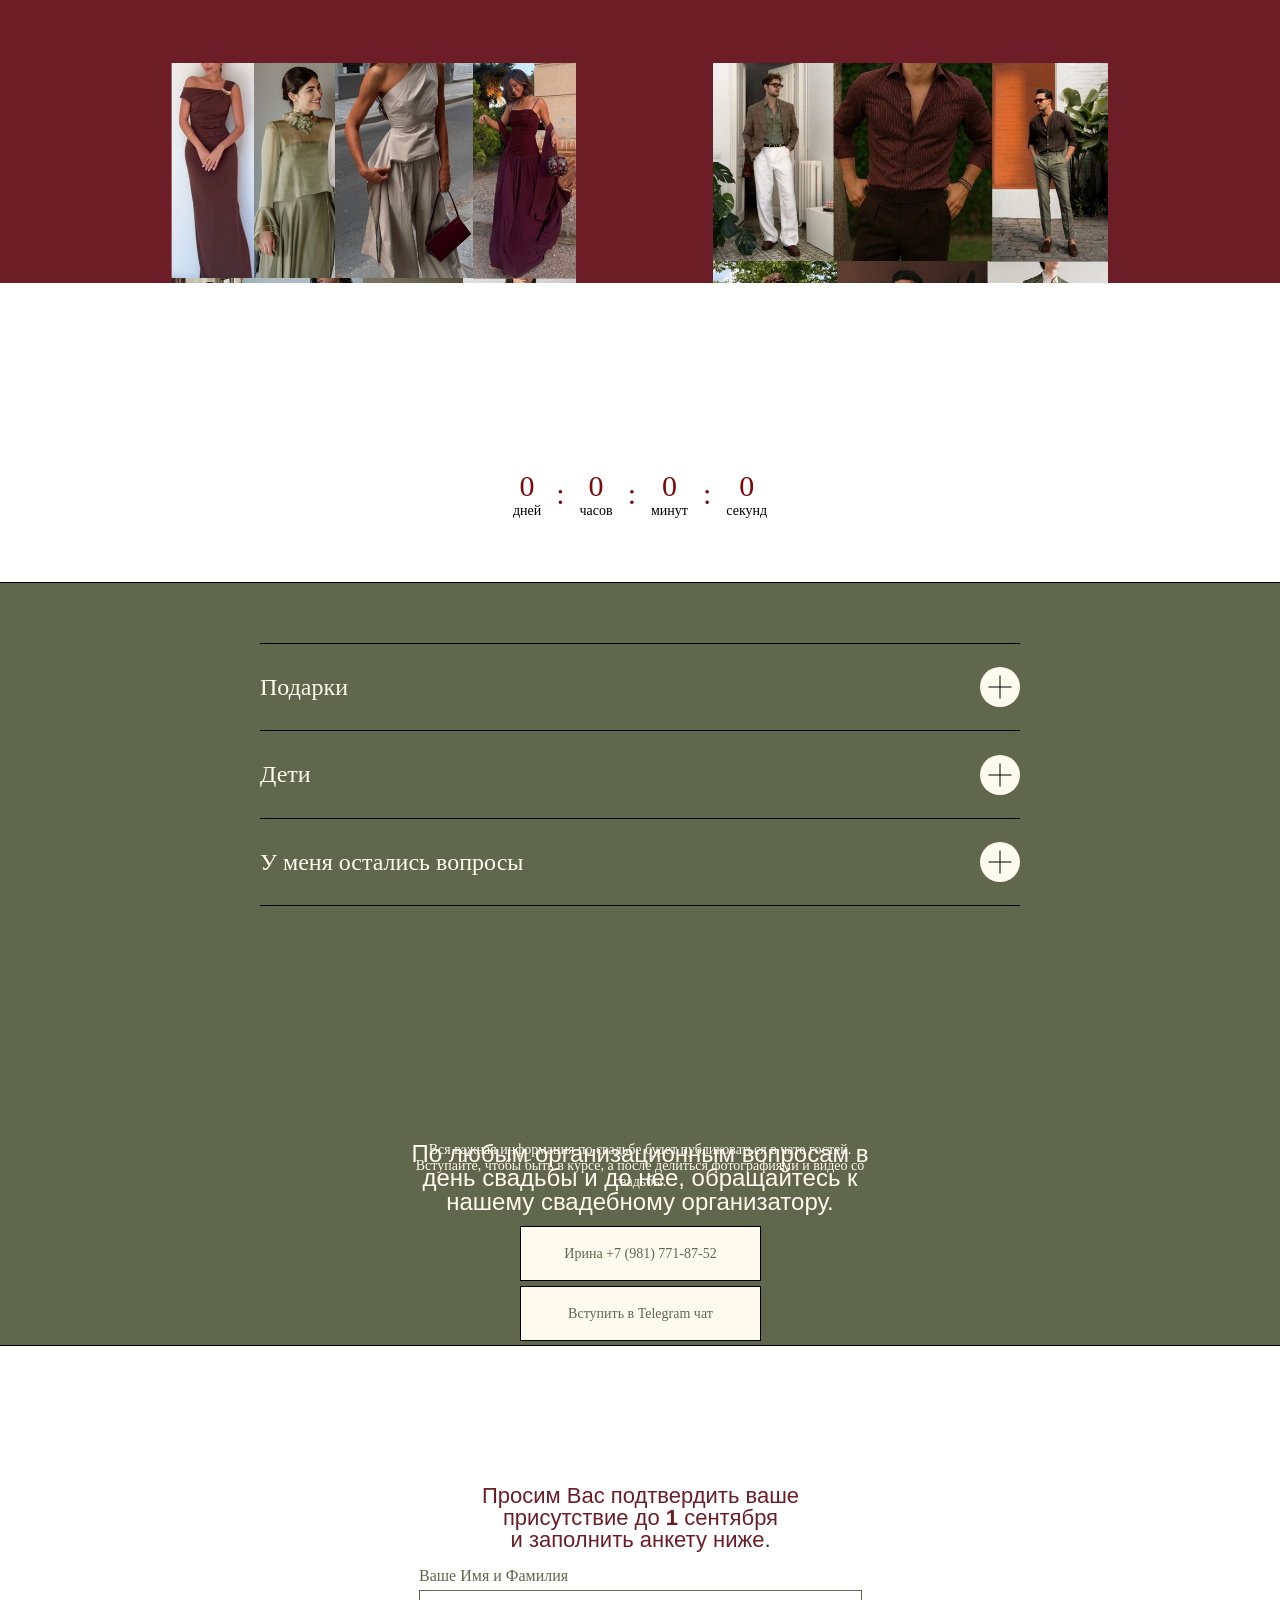
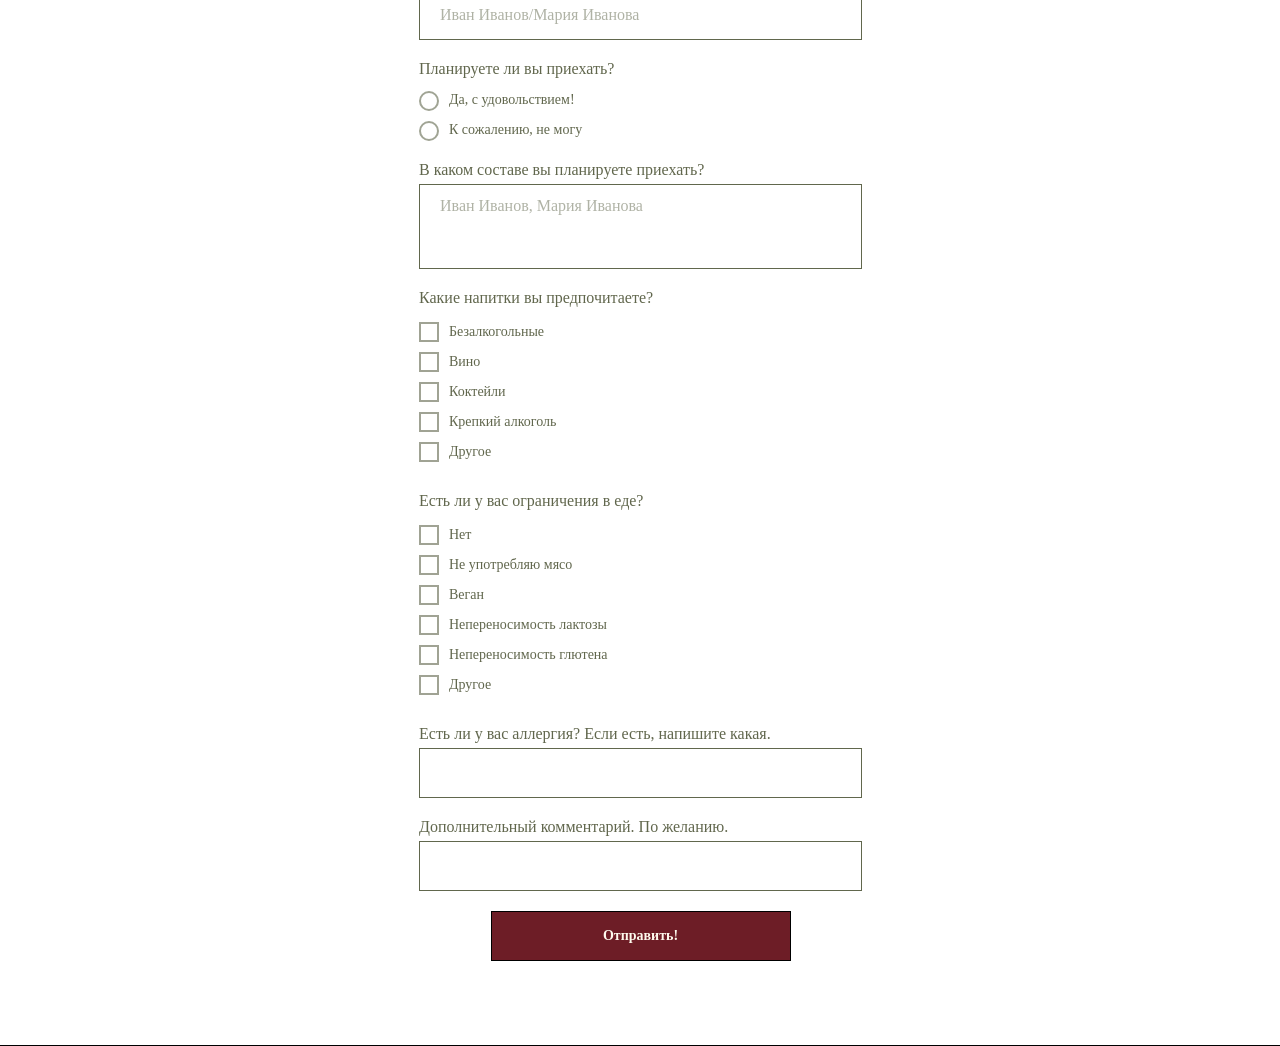
==== commit 139835c7: "Поправил место проведения" ====
--- a/Invitation.html
+++ b/Invitation.html
@@ -1486,6 +1486,15 @@
                     }
                 }
             </style>
+            <style>
+                /* Уменьшаем высоту блока */
+                .t396__artboard[data-artboard-recid="1462533481"],
+                .t396__artboard[data-artboard-recid="1462533481"] .t396__carrier,
+                .t396__artboard[data-artboard-recid="1462533481"] .t396__filter {
+                    height: 920px !important;
+                    min-height: 920px !important;
+                }
+            </style>
             <div class="t396">
                 <div class="t396__artboard rendered" data-artboard-recid="1462533481" data-artboard-screens="320,1200"
                     data-artboard-height="650" data-artboard-valign="center" data-artboard-height_vh="100"
@@ -1577,7 +1586,61 @@
                         data-field-topunits-value="px" data-field-leftunits-value="px" data-field-heightunits-value="px"
                         data-field-widthunits-value="px" data-animate-style="fadein" data-animate-duration="5"
                         data-animate-mobile="y" data-field-textfit-value="autoheight" data-field-fontsize-value="22"
-                        data-field-top-res-320-value="426" data-field-left-res-320-value="15"
+                        data-field-top-res-320-value="426" data-field-left-res-320-value="0"
+                        data-field-width-res-320-value="291" data-field-fontsize-res-320-value="19"
+                        data-fields="top,left,width,height,container,axisx,axisy,widthunits,leftunits,topunits"
+                        style="top: 475px; left: 634px; width: 358px; height: auto; transition-duration: 5s;"
+                        data-observer-ready="true">
+                        <div class="tn-atom" field="tn_text_1745850936462" style="line-height: 24px;">
+                            <span
+                                style="font-size: 20px !important; line-height: 1.1 !important; font-weight: 800; display: block;">
+                                Дворец бракосочетания №1
+                            </span>
+                            <span style="font-size: 20px !important; line-height: 1.1 !important; white-space: nowrap;">
+                                г. Санкт-Петербург, Английская наб., 28
+                            </span>
+                        </div>
+                    </div>
+                    <div class="t396__elem tn-elem tn-elem__14625334811745850936459 t-animate t-animate_started"
+                        data-elem-id="1745850936459" data-elem-type="button" data-field-top-value="561"
+                        data-field-left-value="500" data-field-height-value="55" data-field-width-value="200"
+                        data-field-axisy-value="top" data-field-axisx-value="left" data-field-container-value="grid"
+                        data-field-topunits-value="px" data-field-leftunits-value="px" data-field-heightunits-value="px"
+                        data-field-widthunits-value="px" data-animate-style="fadein" data-animate-duration="5"
+                        data-animate-mobile="y" data-field-fontsize-value="14" data-field-top-res-320-value="560"
+                        data-field-left-res-320-value="73" data-field-height-res-320-value="48"
+                        data-field-width-res-320-value="175" data-field-fontsize-res-320-value="12"
+                        data-fields="top,left,width,height,container,axisx,axisy,caption,leftunits,topunits"
+                        style="top: 629px; left: 713px; width: 200px; height: 55px; transition-duration: 5s;"
+                        data-observer-ready="true"> 
+                        <a class="tn-atom" href="https://yandex.com/profile/-/CLRGM6jM">
+                            Открыть в Яндекс Карты
+                        </a> 
+                    </div>
+                    <div class="t396__elem tn-elem tn-elem__14625334811745850936465 t-animate t-animate_started"
+                        data-elem-id="1745850936465" data-elem-type="text" data-field-top-value="487"
+                        data-field-left-value="421" data-field-height-value="66" data-field-width-value="358"
+                        data-field-axisy-value="top" data-field-axisx-value="left" data-field-container-value="grid"
+                        data-field-topunits-value="px" data-field-leftunits-value="px" data-field-heightunits-value="px"
+                        data-field-widthunits-value="px" data-animate-style="fadein" data-animate-duration="5"
+                        data-animate-mobile="y" data-field-textfit-value="autoheight" data-field-fontsize-value="22"
+                        data-field-top-res-320-value="500" data-field-left-res-320-value="15"
+                        data-field-width-res-320-value="291" data-field-fontsize-res-320-value="17"
+                        data-fields="top,left,width,height,container,axisx,axisy,widthunits,leftunits,topunits"
+                        style="top: 555px; left: 634px; width: 358px; height: auto; transition-duration: 5s;"
+                        data-observer-ready="true">
+                        <div class="tn-atom" field="tn_text_1745850936465" style="line-height: 22px;">По ссылке ниже вы
+                            можете ознакомиться с локацией, на которой пройдет наша роспись.</div>
+                    </div>
+
+                    <div class="t396__elem tn-elem tn-elem__14625334811745850936462 t-animate t-animate_started"
+                        data-elem-id="1745850936462" data-elem-type="text" data-field-top-value="407"
+                        data-field-left-value="421" data-field-height-value="48" data-field-width-value="358"
+                        data-field-axisy-value="top" data-field-axisx-value="left" data-field-container-value="grid"
+                        data-field-topunits-value="px" data-field-leftunits-value="px" data-field-heightunits-value="px"
+                        data-field-widthunits-value="px" data-animate-style="fadein" data-animate-duration="5"
+                        data-animate-mobile="y" data-field-textfit-value="autoheight" data-field-fontsize-value="22"
+                        data-field-top-res-320-value="650" data-field-left-res-320-value="0"
                         data-field-width-res-320-value="291" data-field-fontsize-res-320-value="19"
                         data-fields="top,left,width,height,container,axisx,axisy,widthunits,leftunits,topunits"
                         style="top: 475px; left: 634px; width: 358px; height: auto; transition-duration: 5s;"
@@ -1598,14 +1661,16 @@
                         data-field-axisy-value="top" data-field-axisx-value="left" data-field-container-value="grid"
                         data-field-topunits-value="px" data-field-leftunits-value="px" data-field-heightunits-value="px"
                         data-field-widthunits-value="px" data-animate-style="fadein" data-animate-duration="5"
-                        data-animate-mobile="y" data-field-fontsize-value="14" data-field-top-res-320-value="557"
+                        data-animate-mobile="y" data-field-fontsize-value="14" data-field-top-res-320-value="780"
                         data-field-left-res-320-value="73" data-field-height-res-320-value="48"
                         data-field-width-res-320-value="175" data-field-fontsize-res-320-value="12"
                         data-fields="top,left,width,height,container,axisx,axisy,caption,leftunits,topunits"
                         style="top: 629px; left: 713px; width: 200px; height: 55px; transition-duration: 5s;"
-                        data-observer-ready="true"> <a class="tn-atom"
-                            href="https://yandex.com/profile/-/CPfyZPMU">открыть
-                            в Яндекс</a> </div>
+                        data-observer-ready="true"> 
+                        <a class="tn-atom" href="https://yandex.com/profile/-/CPfyZPMU">
+                            Открыть в Яндекс Карты
+                        </a>
+                    </div>
                     <div class="t396__elem tn-elem tn-elem__14625334811745850936465 t-animate t-animate_started"
                         data-elem-id="1745850936465" data-elem-type="text" data-field-top-value="487"
                         data-field-left-value="421" data-field-height-value="66" data-field-width-value="358"
@@ -1613,7 +1678,7 @@
                         data-field-topunits-value="px" data-field-leftunits-value="px" data-field-heightunits-value="px"
                         data-field-widthunits-value="px" data-animate-style="fadein" data-animate-duration="5"
                         data-animate-mobile="y" data-field-textfit-value="autoheight" data-field-fontsize-value="22"
-                        data-field-top-res-320-value="500" data-field-left-res-320-value="15"
+                        data-field-top-res-320-value="720" data-field-left-res-320-value="15"
                         data-field-width-res-320-value="291" data-field-fontsize-res-320-value="17"
                         data-fields="top,left,width,height,container,axisx,axisy,widthunits,leftunits,topunits"
                         style="top: 555px; left: 634px; width: 358px; height: auto; transition-duration: 5s;"
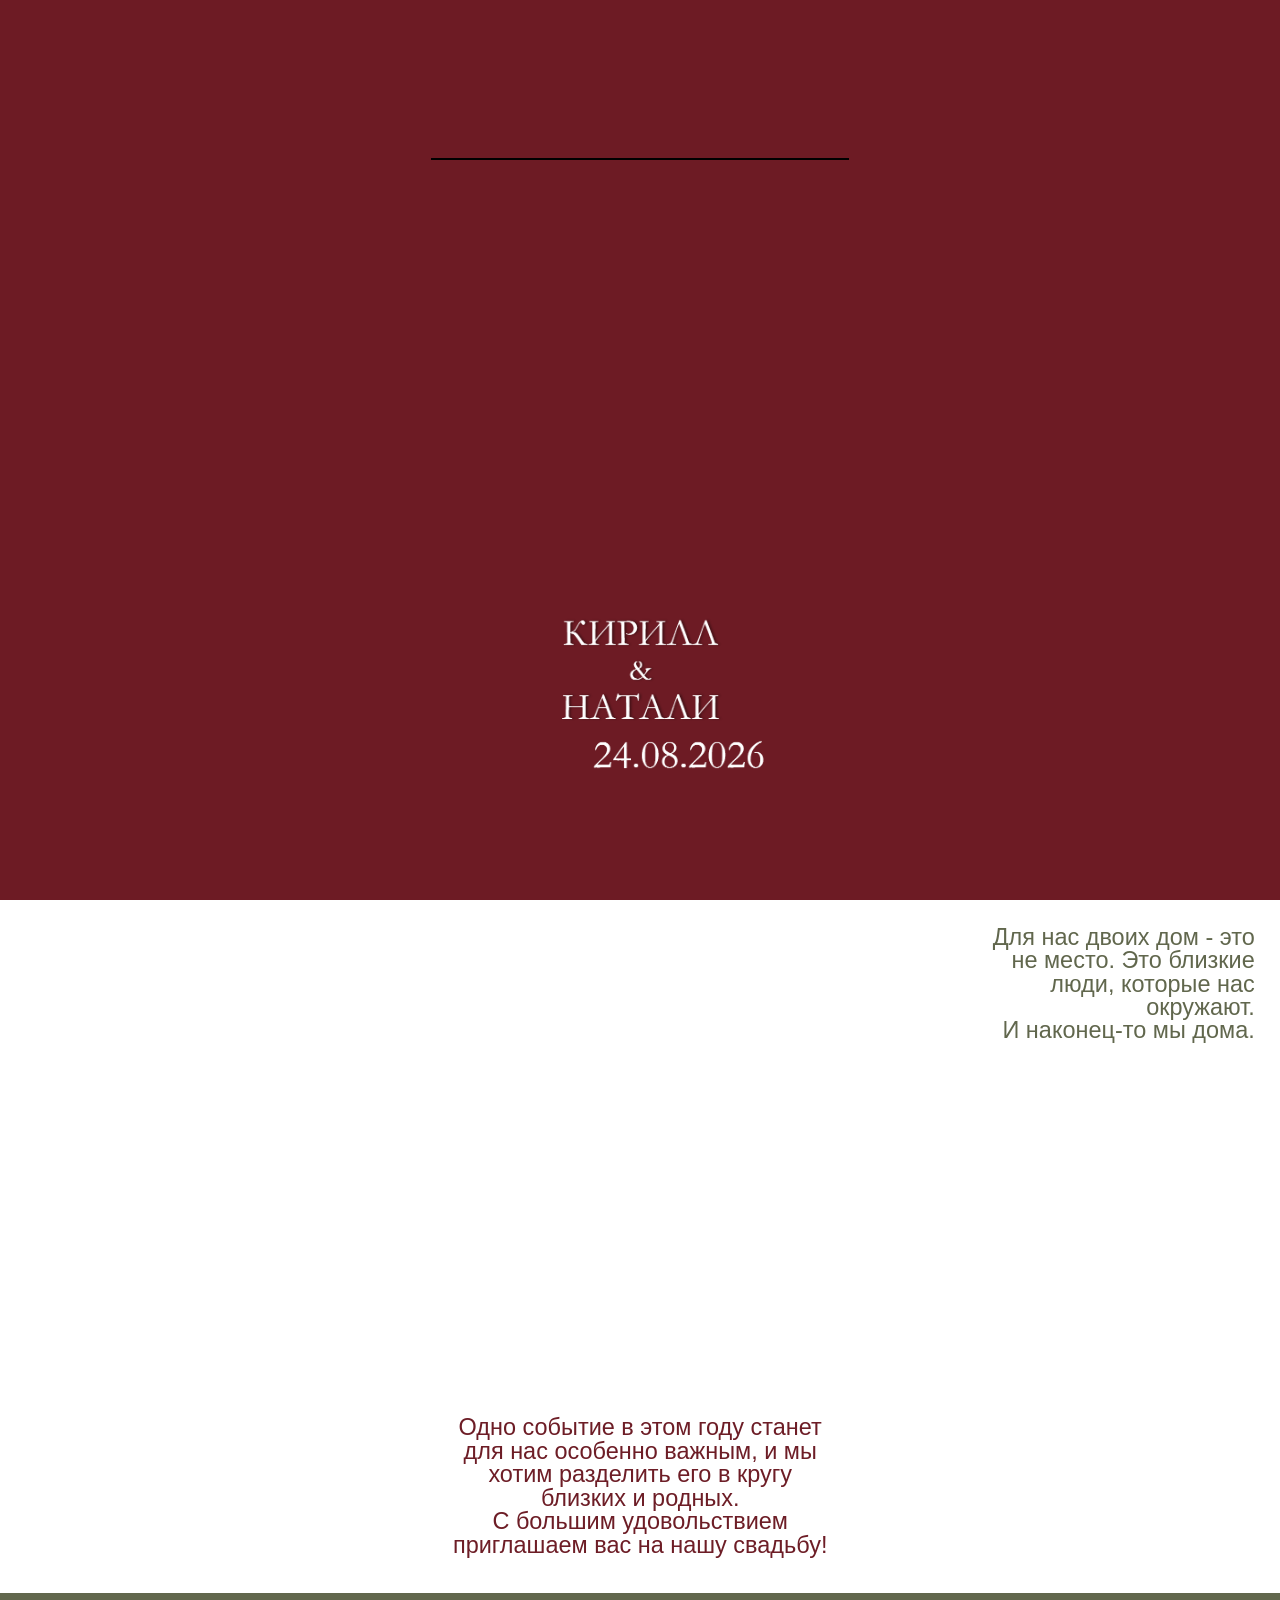
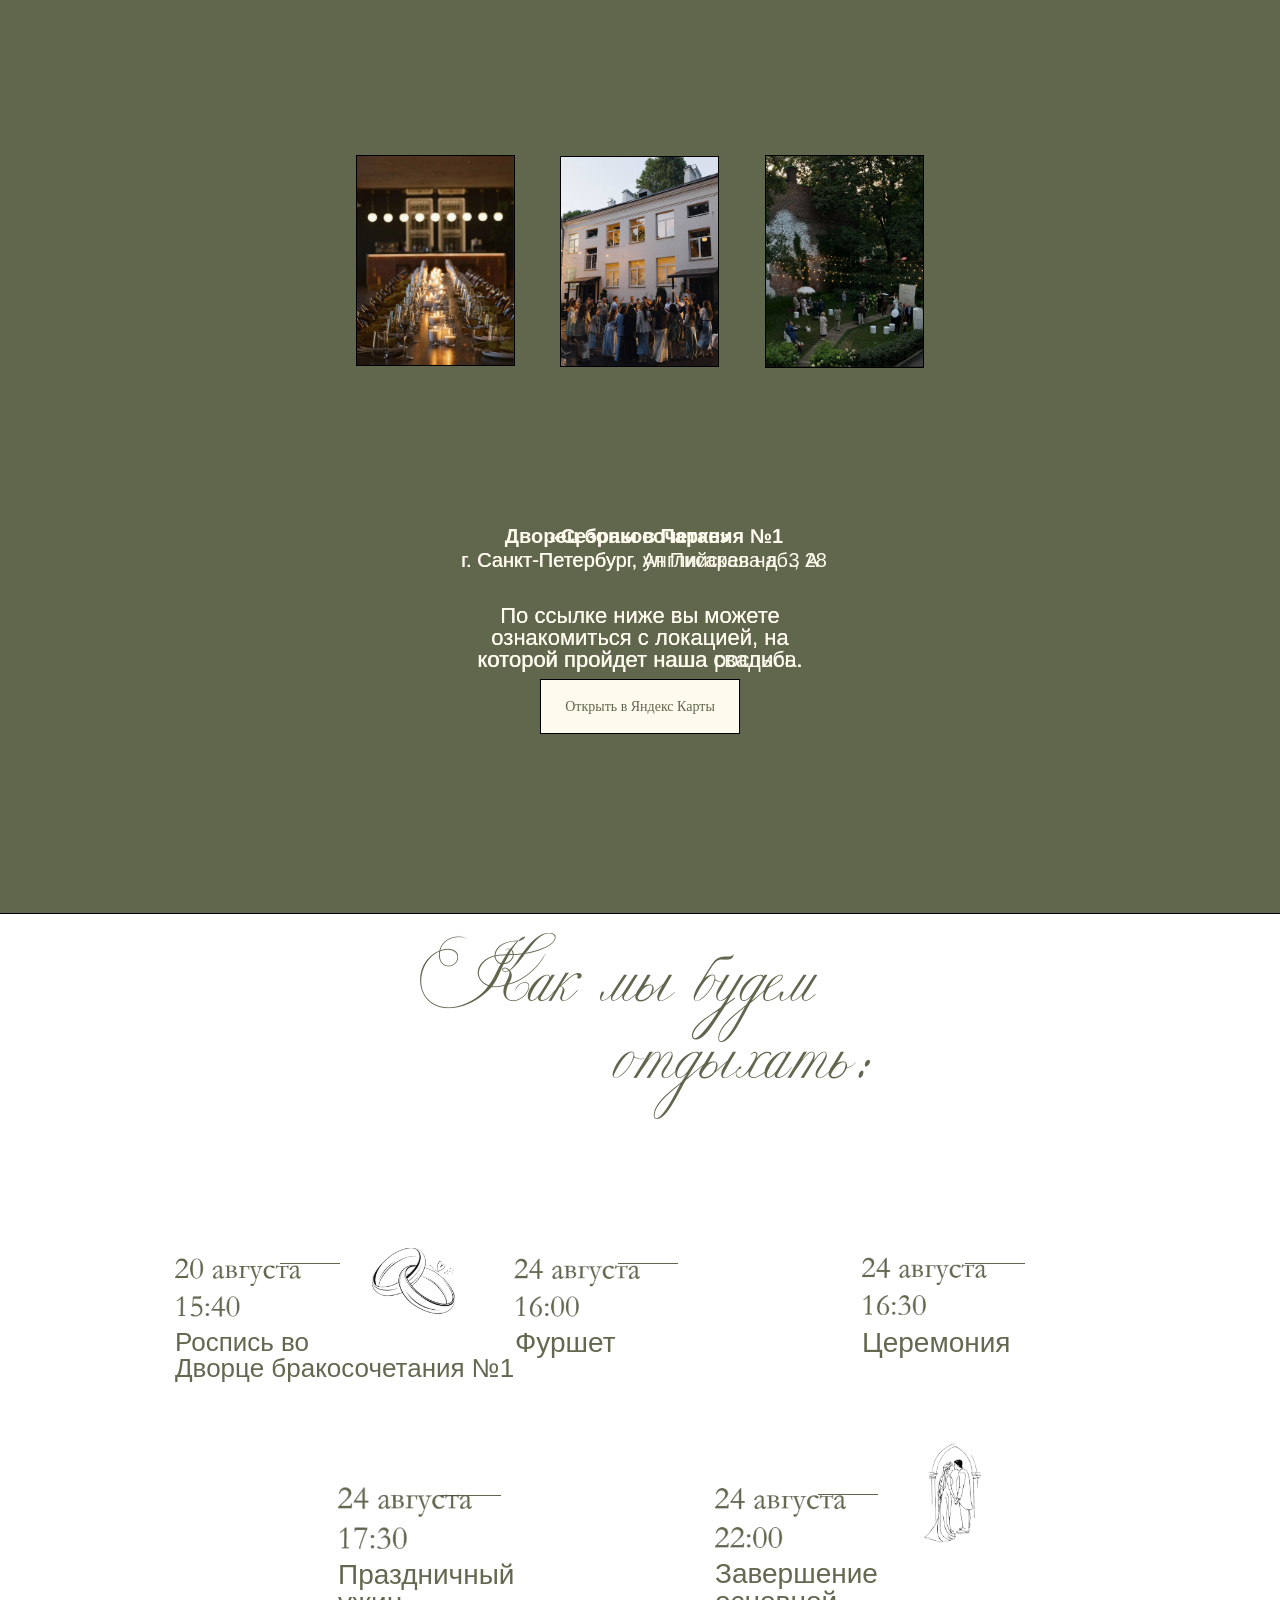
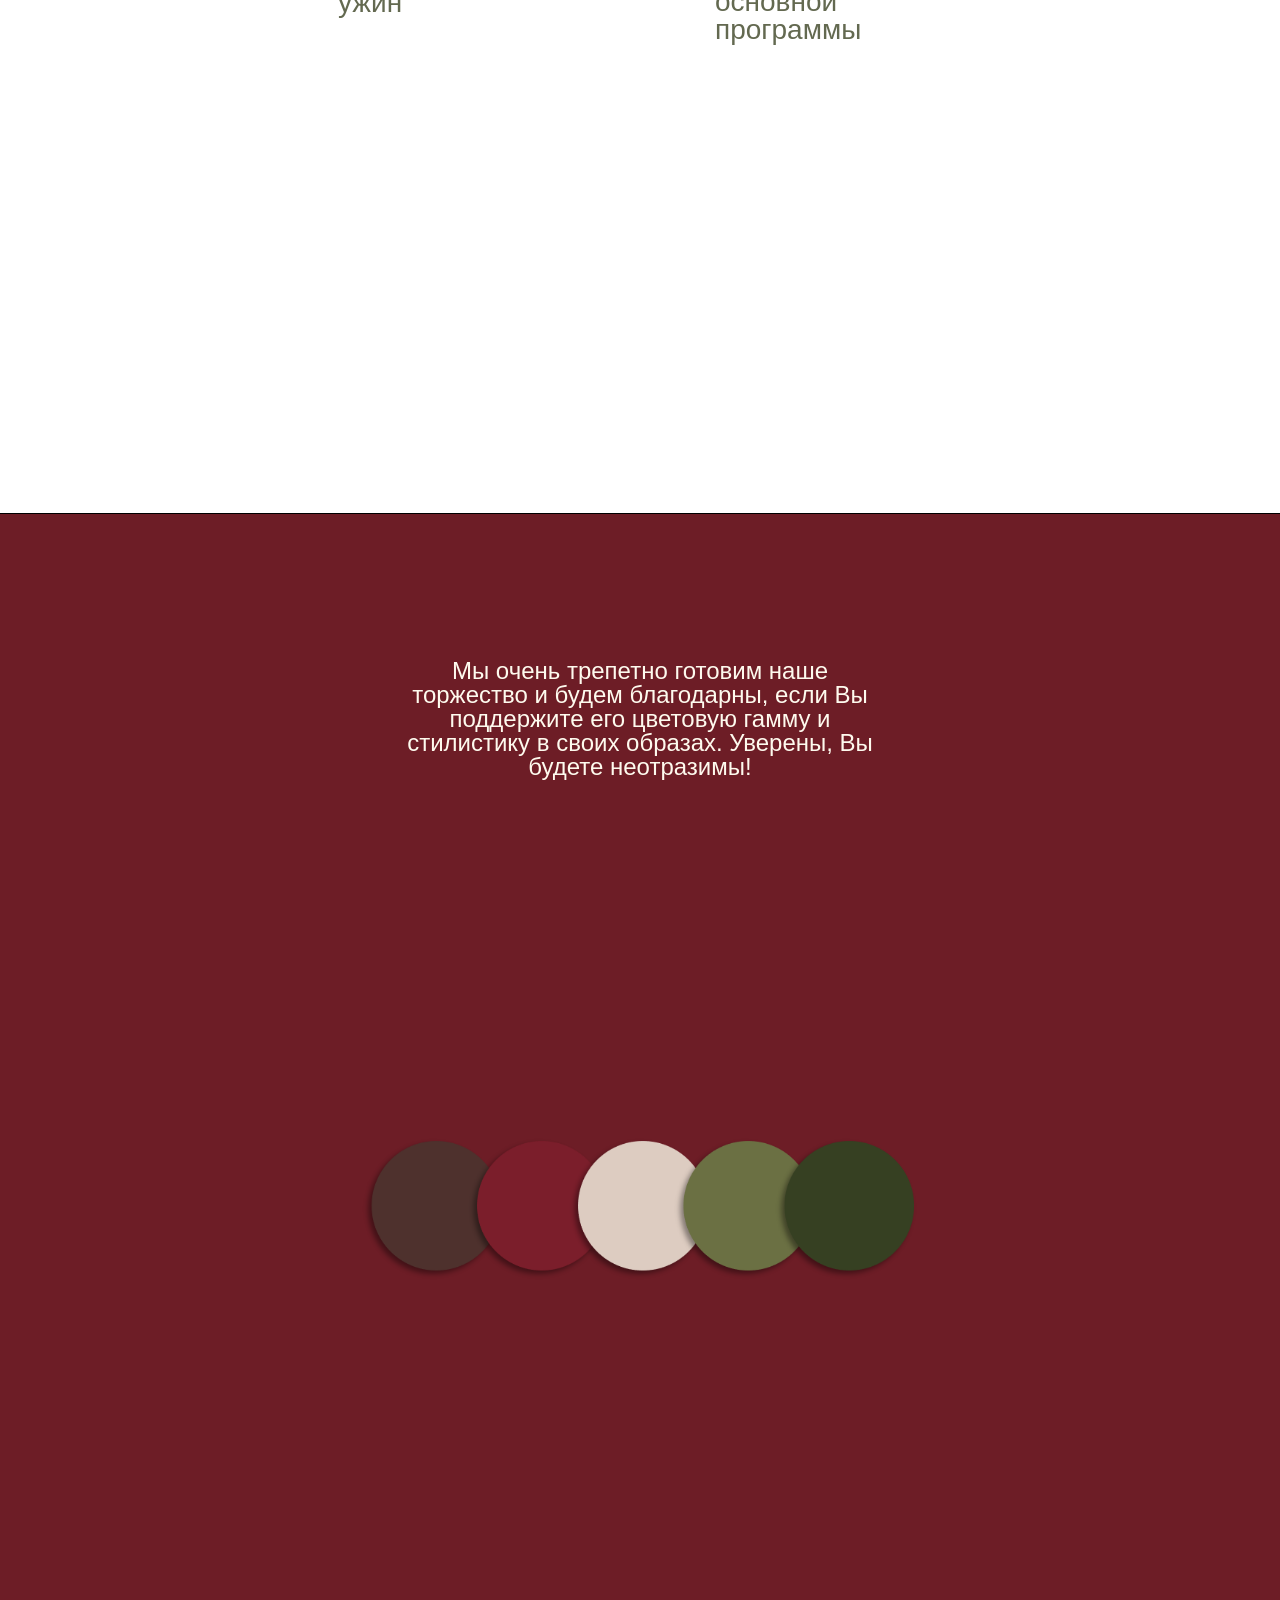
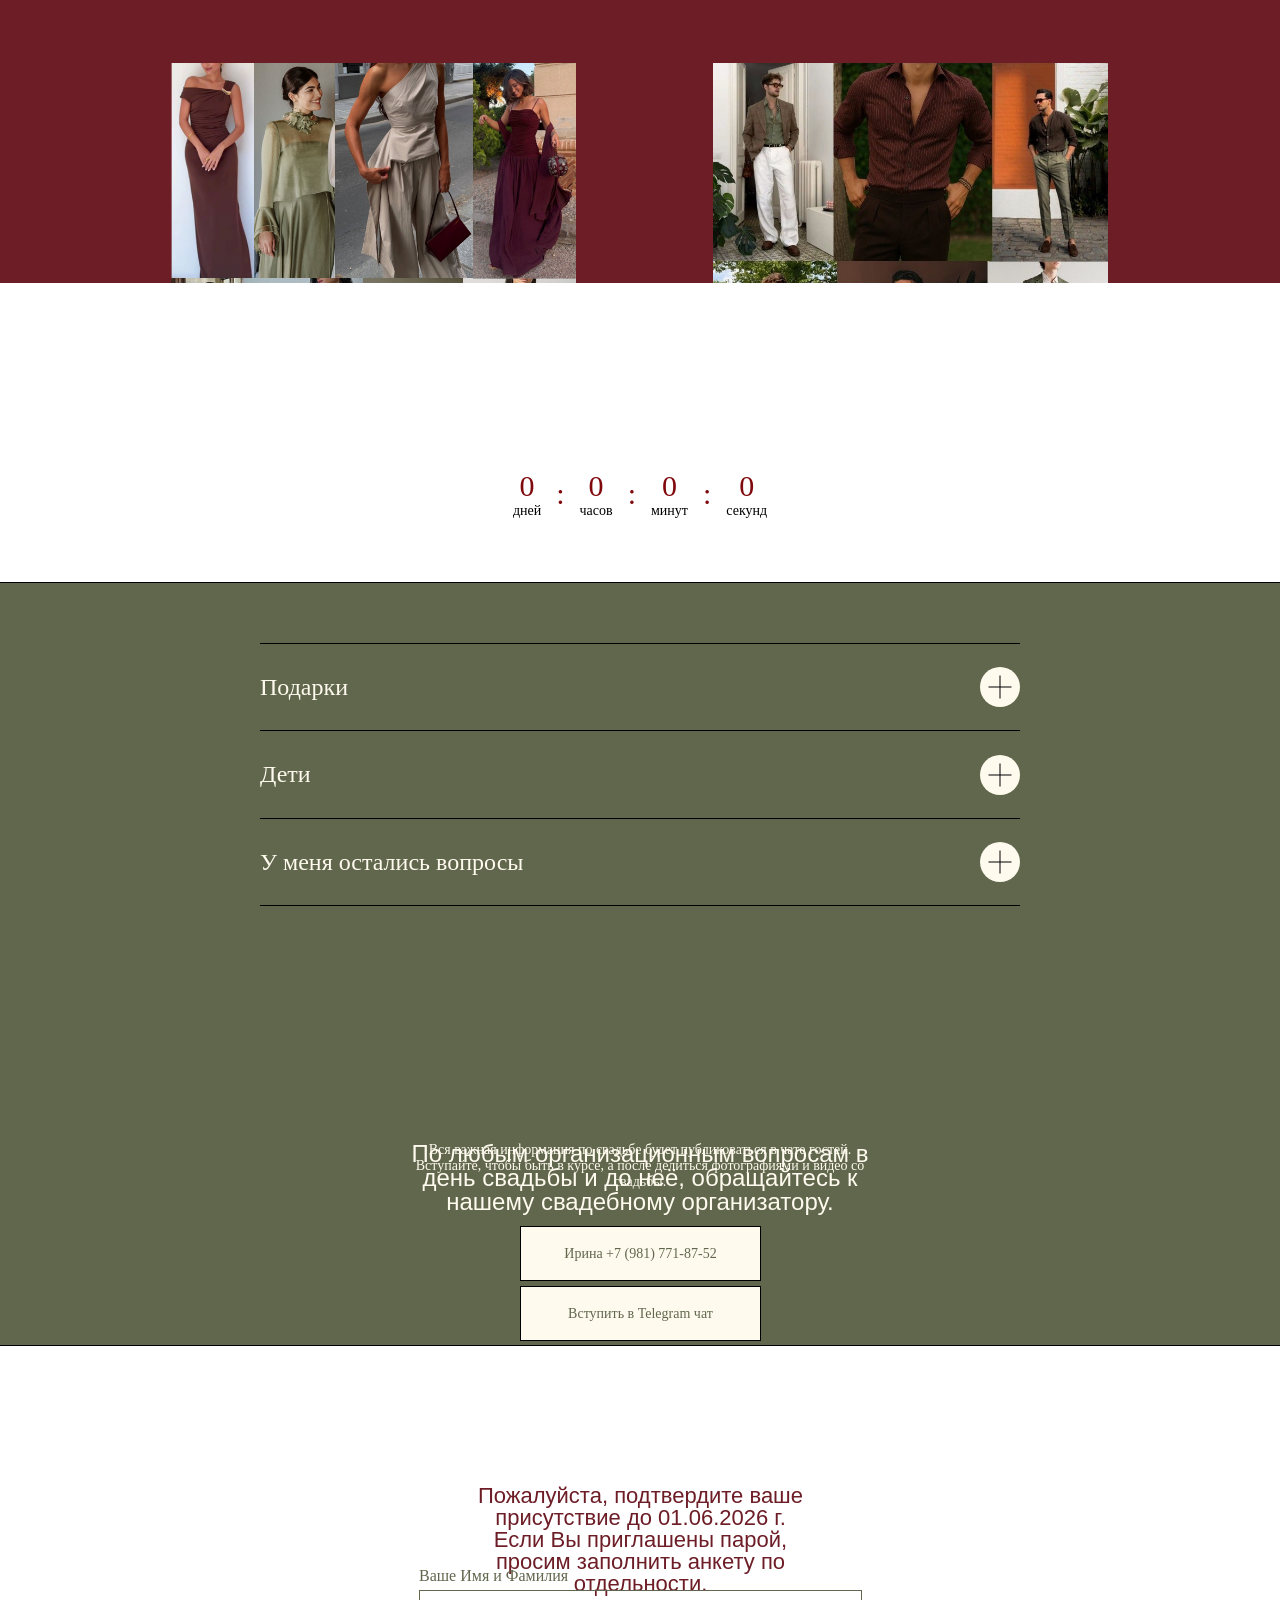
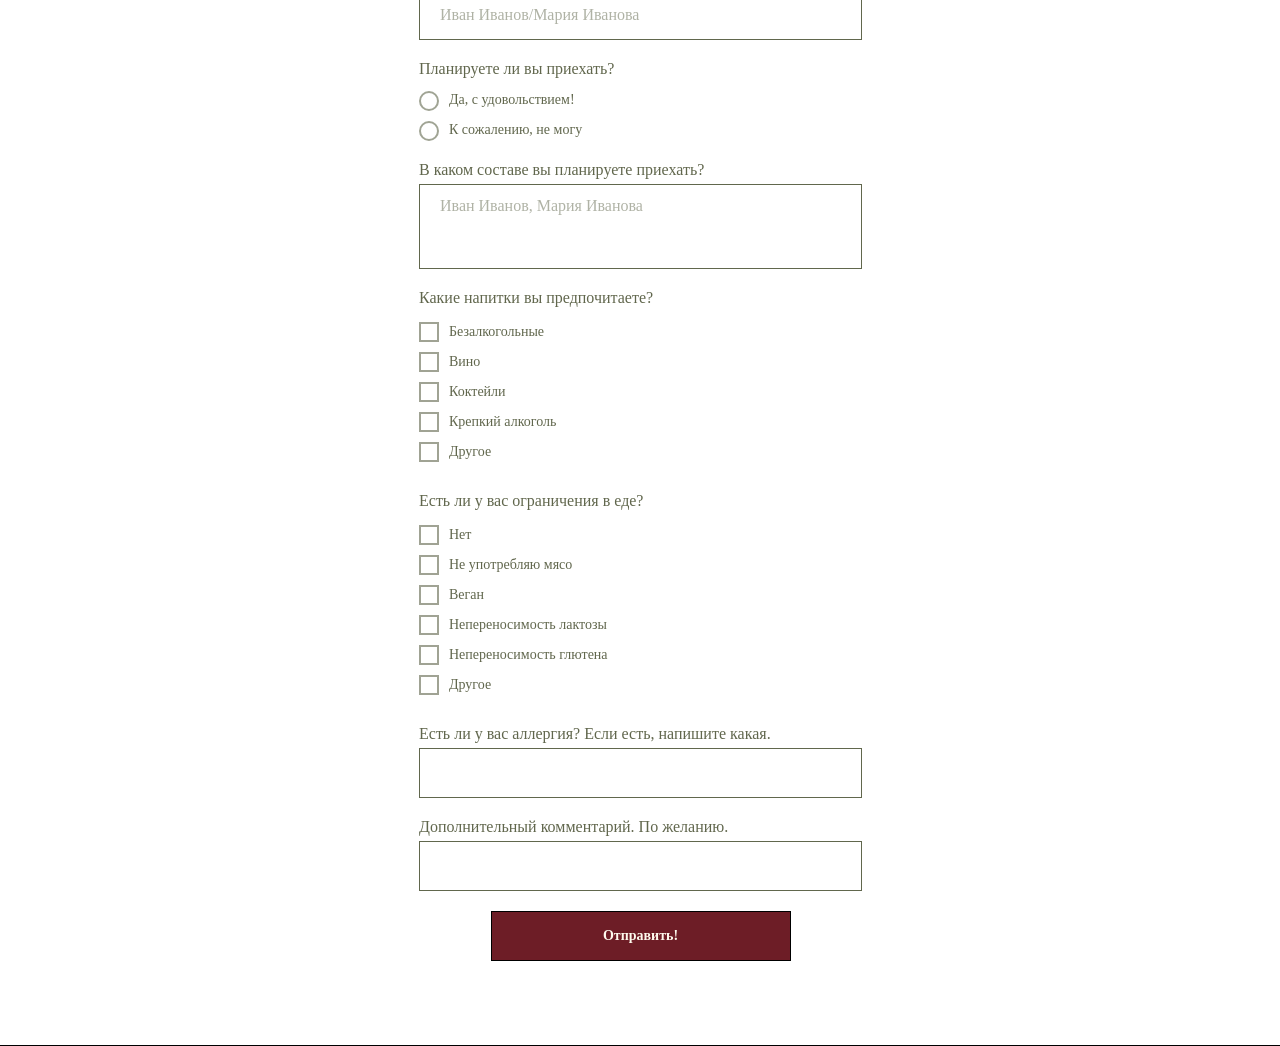
==== commit ff743014: "Внесли мелкие правки по тексту" ====
--- a/Invitation.html
+++ b/Invitation.html
@@ -4056,8 +4056,8 @@
                         style="top: 146px; left: 573px; width: 480px; height: auto; transition-duration: 5s;"
                         data-observer-ready="true">
                         <div class="tn-atom" field="tn_text_1745851361894" style="line-height: 24px;">Мы очень трепетно
-                            готовим наше торжество и будем благодарны, если вы поддержите его цветовую гамму и
-                            стилистику в своих образах. Уверены, вы будете неотразимы!</div>
+                            готовим наше торжество и будем благодарны, если Вы поддержите его цветовую гамму и
+                            стилистику в своих образах. Уверены, Вы будете неотразимы!</div>
                     </div>
                     <!-- <div class="t396__elem tn-elem tn-elem__14625335111745851460092 t-animate t-animate_started"
                         data-elem-id="1745851460092" data-elem-type="text" data-field-top-value="293"
@@ -4613,9 +4613,9 @@
                                             насладиться их красотой.
                                             <br><br>Если хотите подарить нам ценный и нужный подарок, мы будем очень
                                             благодарны за вклад в бюджет нашей молодой семьи.
-                                            <br><br>Если вы подготовили для нас сюрприз или творческий подарок, не
+                                            <br><br>Если Вы подготовили для нас сюрприз или творческий подарок, не
                                             забудьте предупредить нашего свадебного организатора Ирину. Она поможет
-                                            воплотить вашу идею или отговорит вас, и ответит на все вопросы.
+                                            воплотить вашу идею или отговорит Вас, и ответит на все вопросы.
                                         </div>
                                     </div>
                                 </div>
@@ -4660,8 +4660,8 @@
                                         <div class="t585__text t-descr t-descr_xs" field="li_descr__1708689112157"
                                             style="text-align: justify;">
                                             Поскольку у нас планируется семейный праздник - мы ждём ваших деток так же
-                                            сильно, как и вас. <br>Для наших маленьких гостей мы предусмотрели отдельный
-                                            зал и аниматора чтобы родители могли насладится праздником. </div>
+                                            сильно, как и Вас. <br>Для наших маленьких гостей мы предусмотрели отдельный
+                                            зал и аниматора, чтобы родители могли насладится праздником. </div>
                                     </div>
                                 </div>
                             </div>
@@ -4704,8 +4704,8 @@
                                     <div class="t585__textwrapper">
                                         <div class="t585__text t-descr t-descr_xs" field="li_descr__1708689128743"
                                             style="text-align: justify;">
-                                            Касательно любых вопросов и возникающих сложностей вам с удовольствием
-                                            поможет наш организатор Ирина. Ниже вы найдёте контакты для связи. Так же вы
+                                            Касательно любых вопросов и возникающих сложностей Вам с удовольствием
+                                            поможет наш организатор Ирина. Ниже Вы найдёте контакты для связи. Также Вы
                                             можете напрямую написать нам.</div>
                                     </div>
                                 </div>
@@ -4947,7 +4947,7 @@
                         style="top: 176px; left: 571px; width: 484px; height: auto; transition-duration: 5s;"
                         data-observer-ready="true">
                         <div class="tn-atom" field="tn_text_1745851631514" style="line-height: 24px;">
-                            По любым организационным вопросам в день свадьбы и до нее, обращайтесь к нашему свадебному организатору.
+                            По любым организационным вопросам в день свадьбы и до неё, обращайтесь к нашему свадебному организатору.
                         </div>
                     </div>
                     <div class="t396__elem tn-elem tn-elem__14625335411708691692211 t-animate t-animate_started"
@@ -5279,9 +5279,9 @@
                         data-fields="top,left,width,height,container,axisx,axisy,widthunits,leftunits,topunits"
                         style="top: 139px; left: 631px; width: 365px; height: auto; transition-duration: 5s;"
                         data-observer-ready="true">
-                        <div class="tn-atom" field="tn_text_1745851683307" style="line-height: 22px;">Просим Вас
-                            подтвердить ваше присутствие до <strong style="font-weight: 700;">1 </strong>сентября <br>и
-                            заполнить анкету ниже.</div>
+                        <div class="tn-atom" field="tn_text_1745851683307" style="line-height: 22px;">
+                            Пожалуйста, подтвердите ваше присутствие до 01.06.2026 г. <br>Если Вы приглашены парой, просим заполнить анкету по отдельности.
+                        </div>
                     </div>
                     <div class="t396__elem tn-elem tn-elem__14625335511708692607720 t-animate zero-form-rendered t-animate_started"
                         data-elem-id="1708692607720" data-elem-type="form" data-field-top-value="221"
